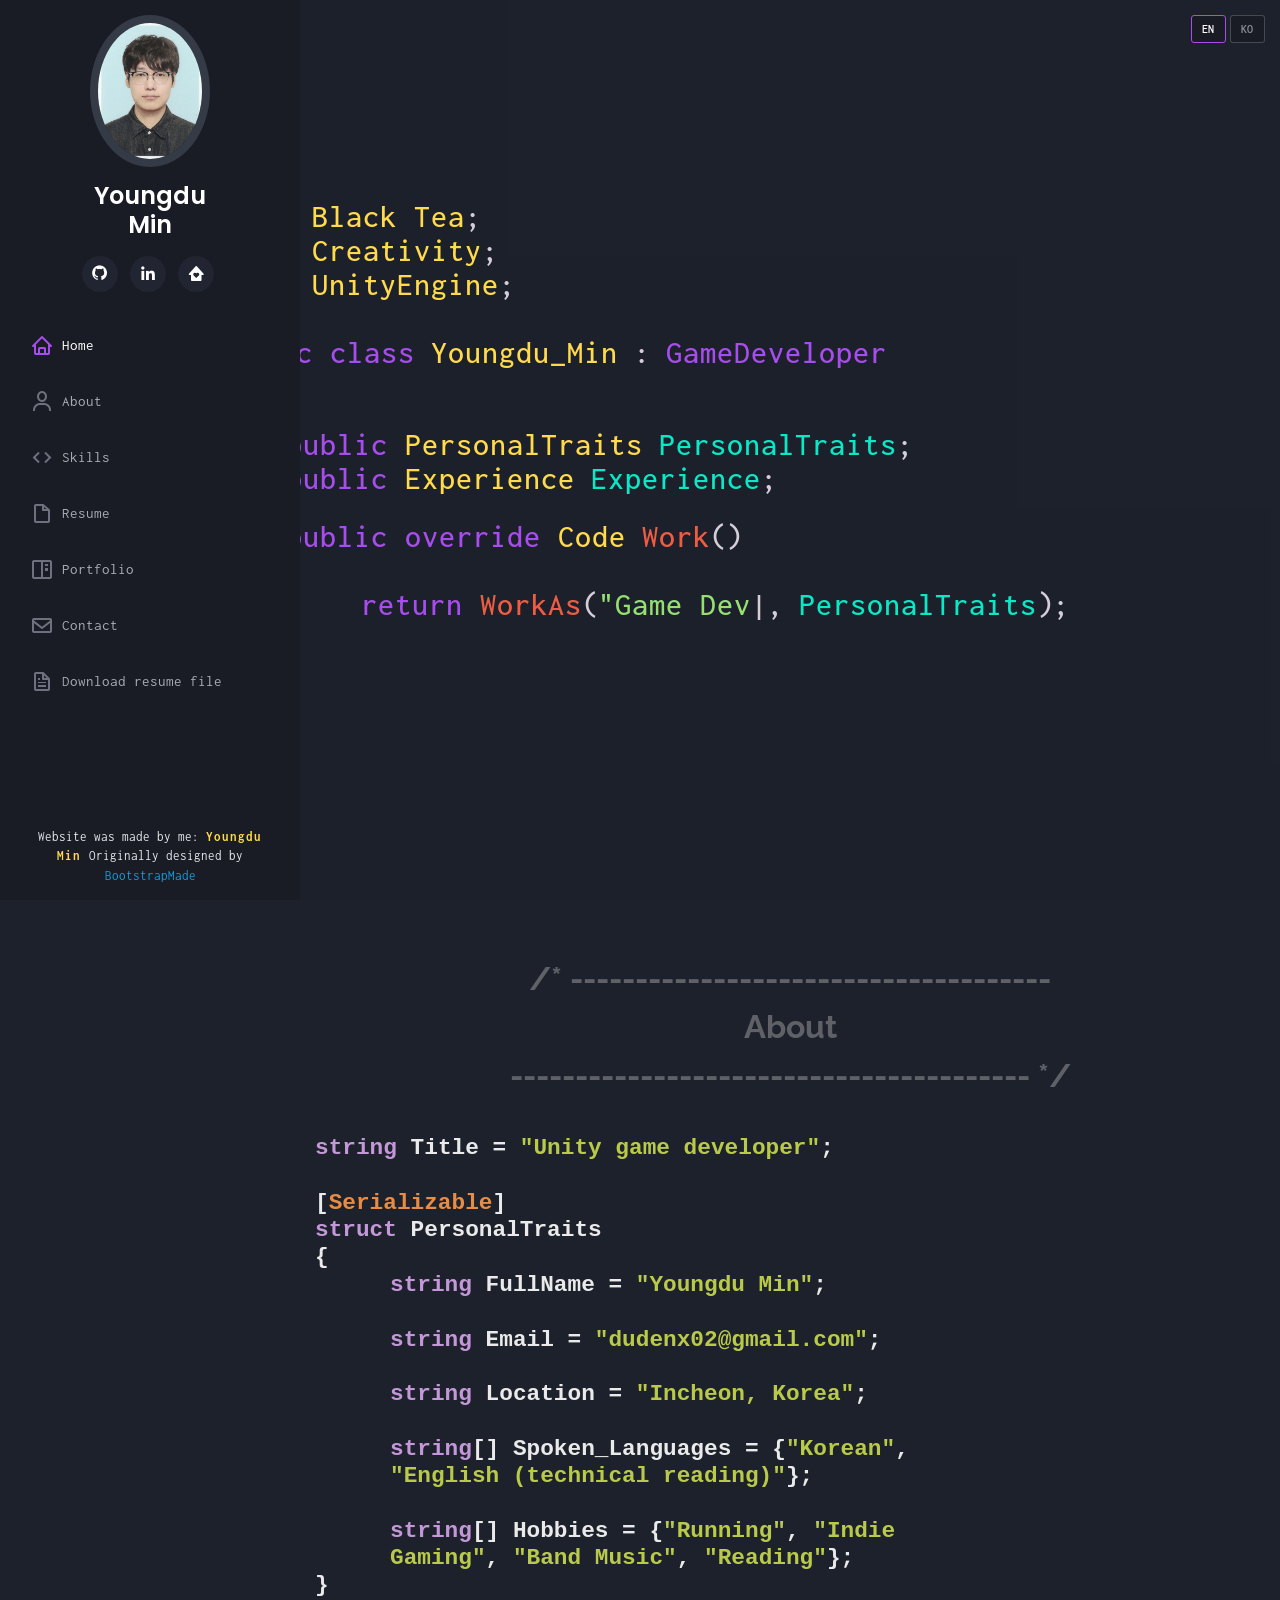
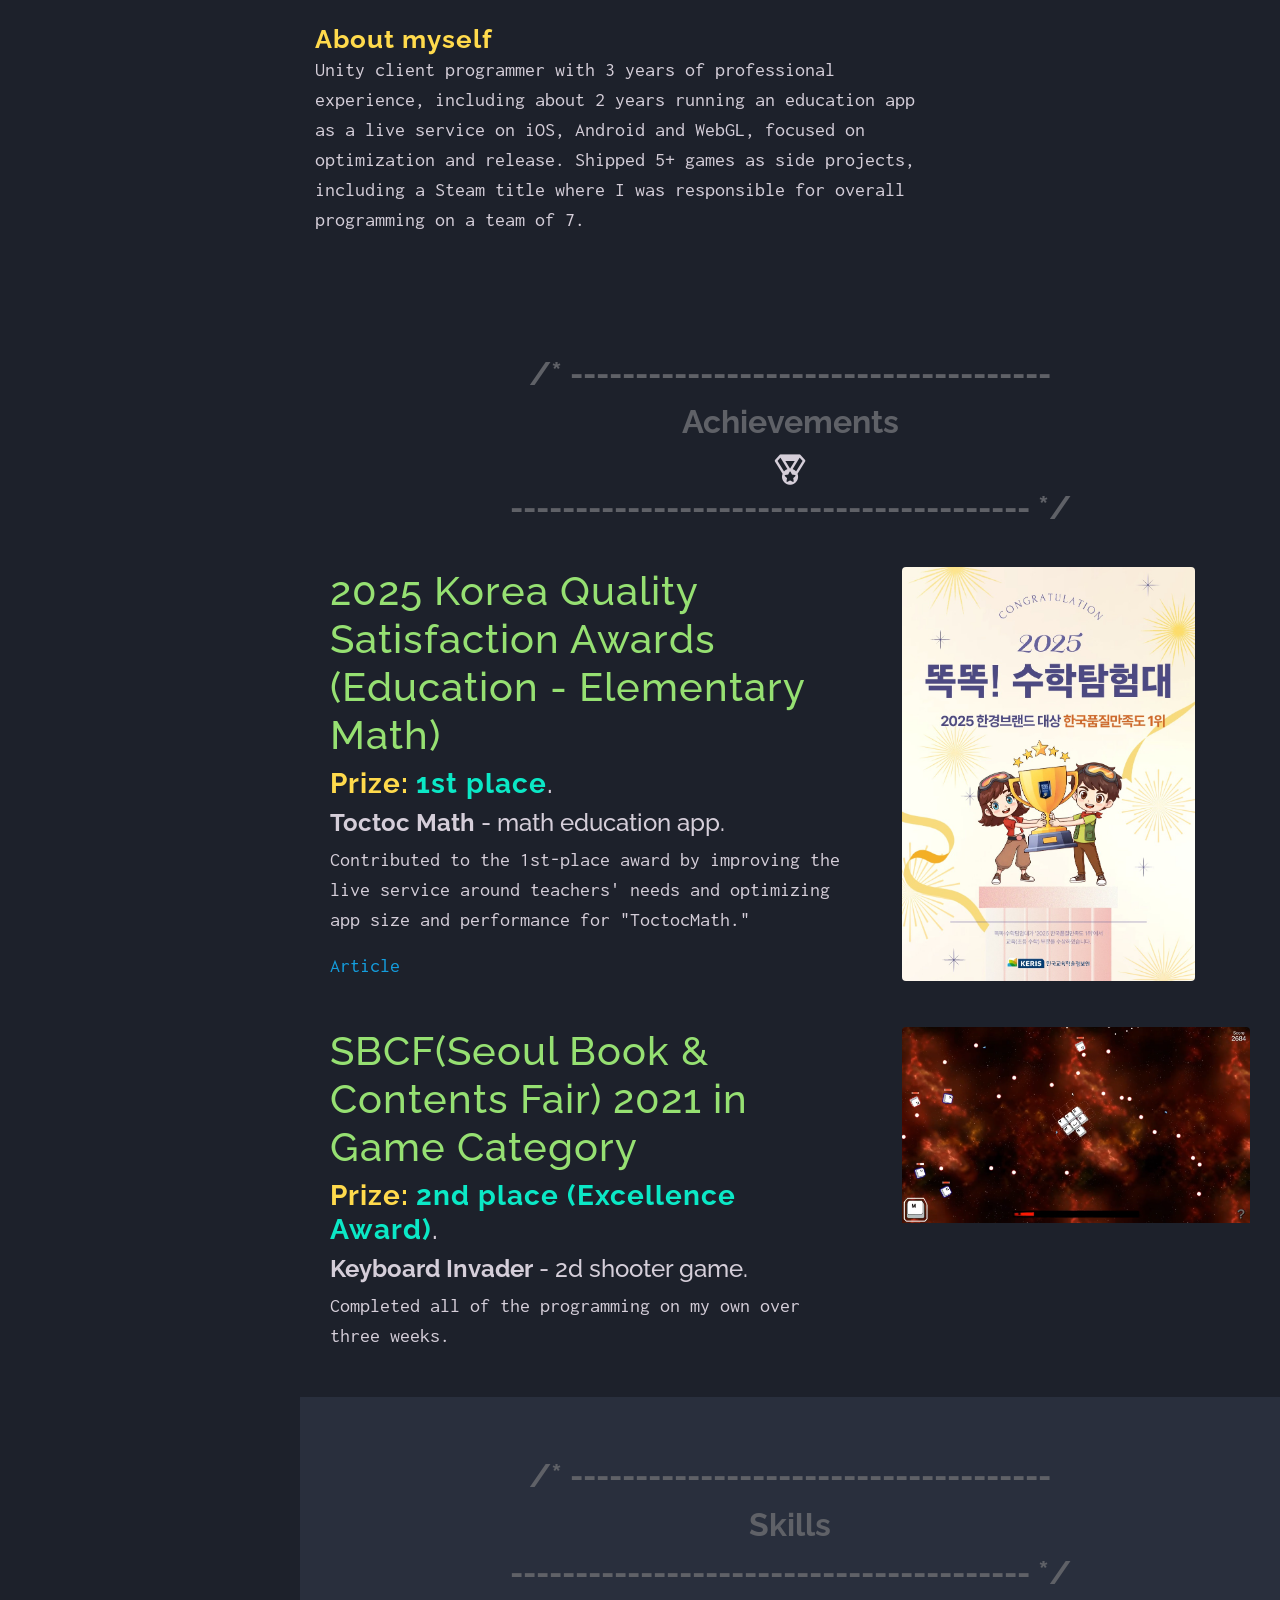
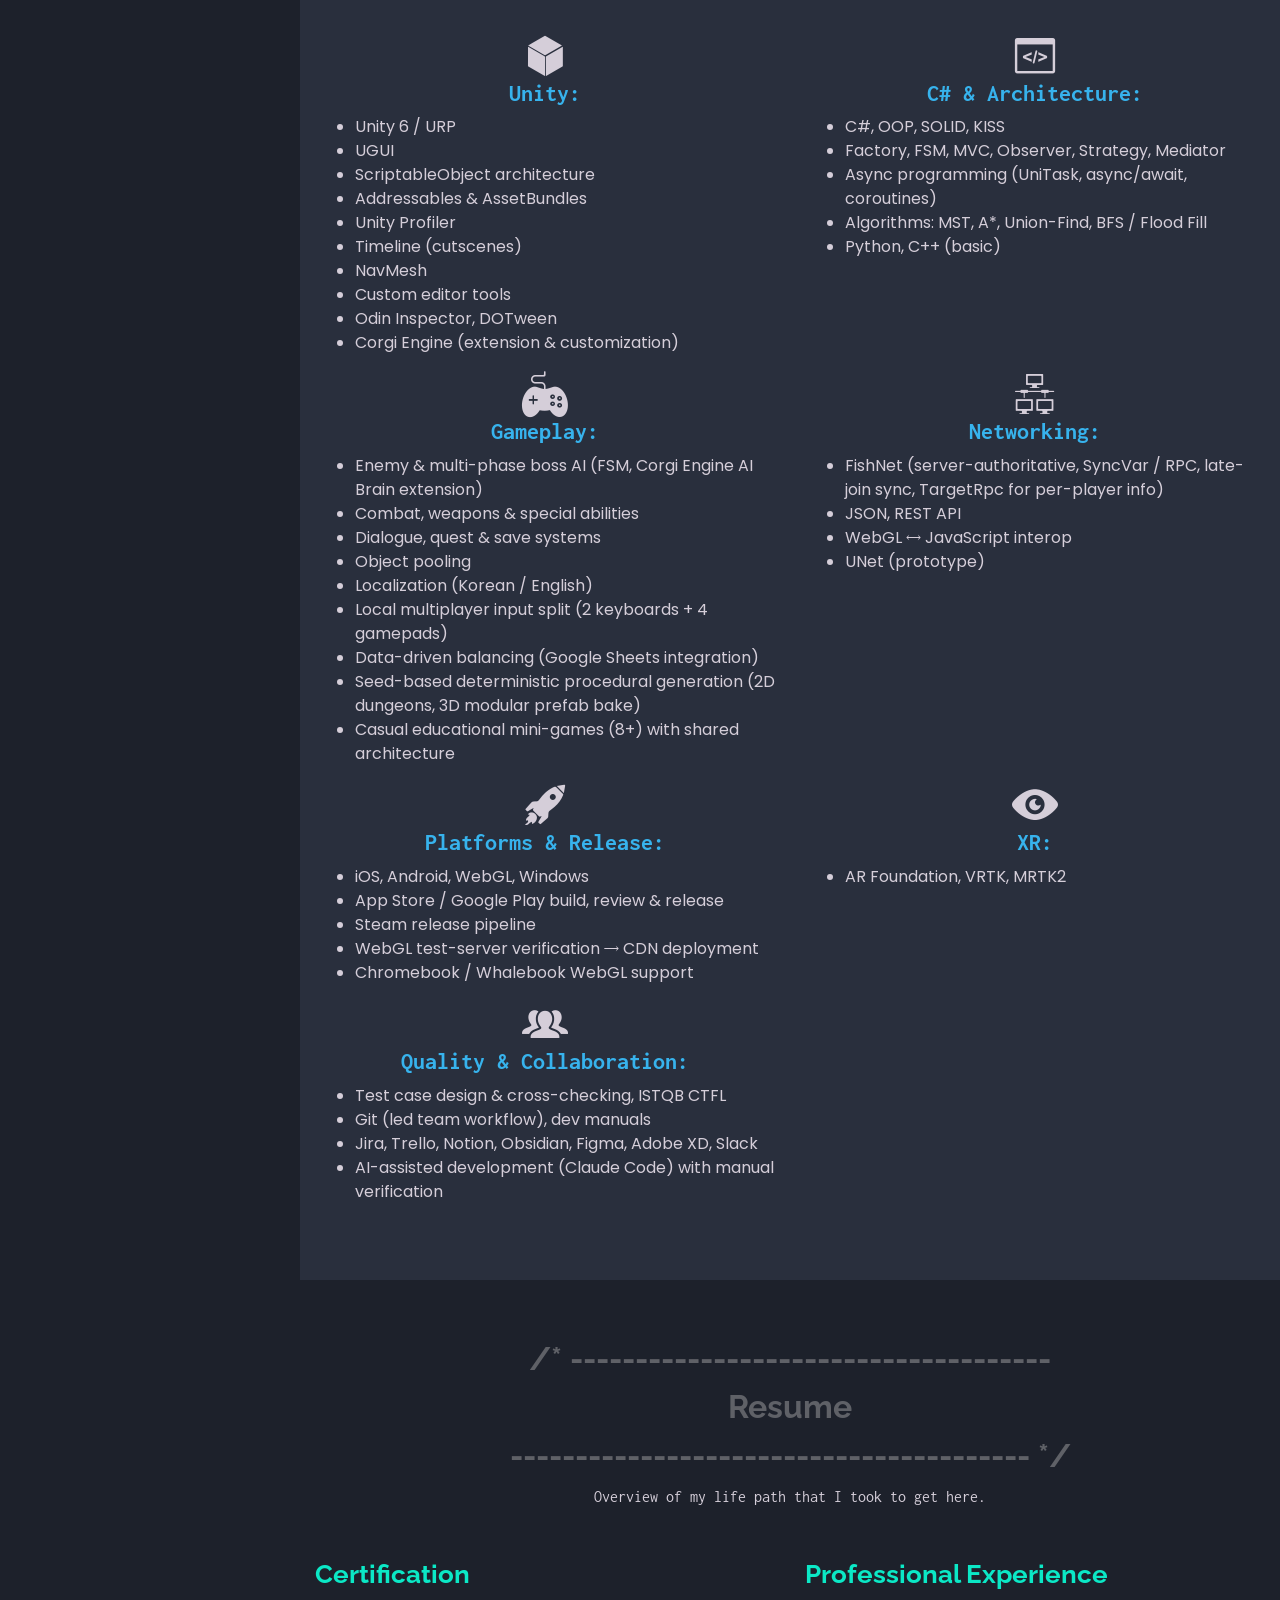
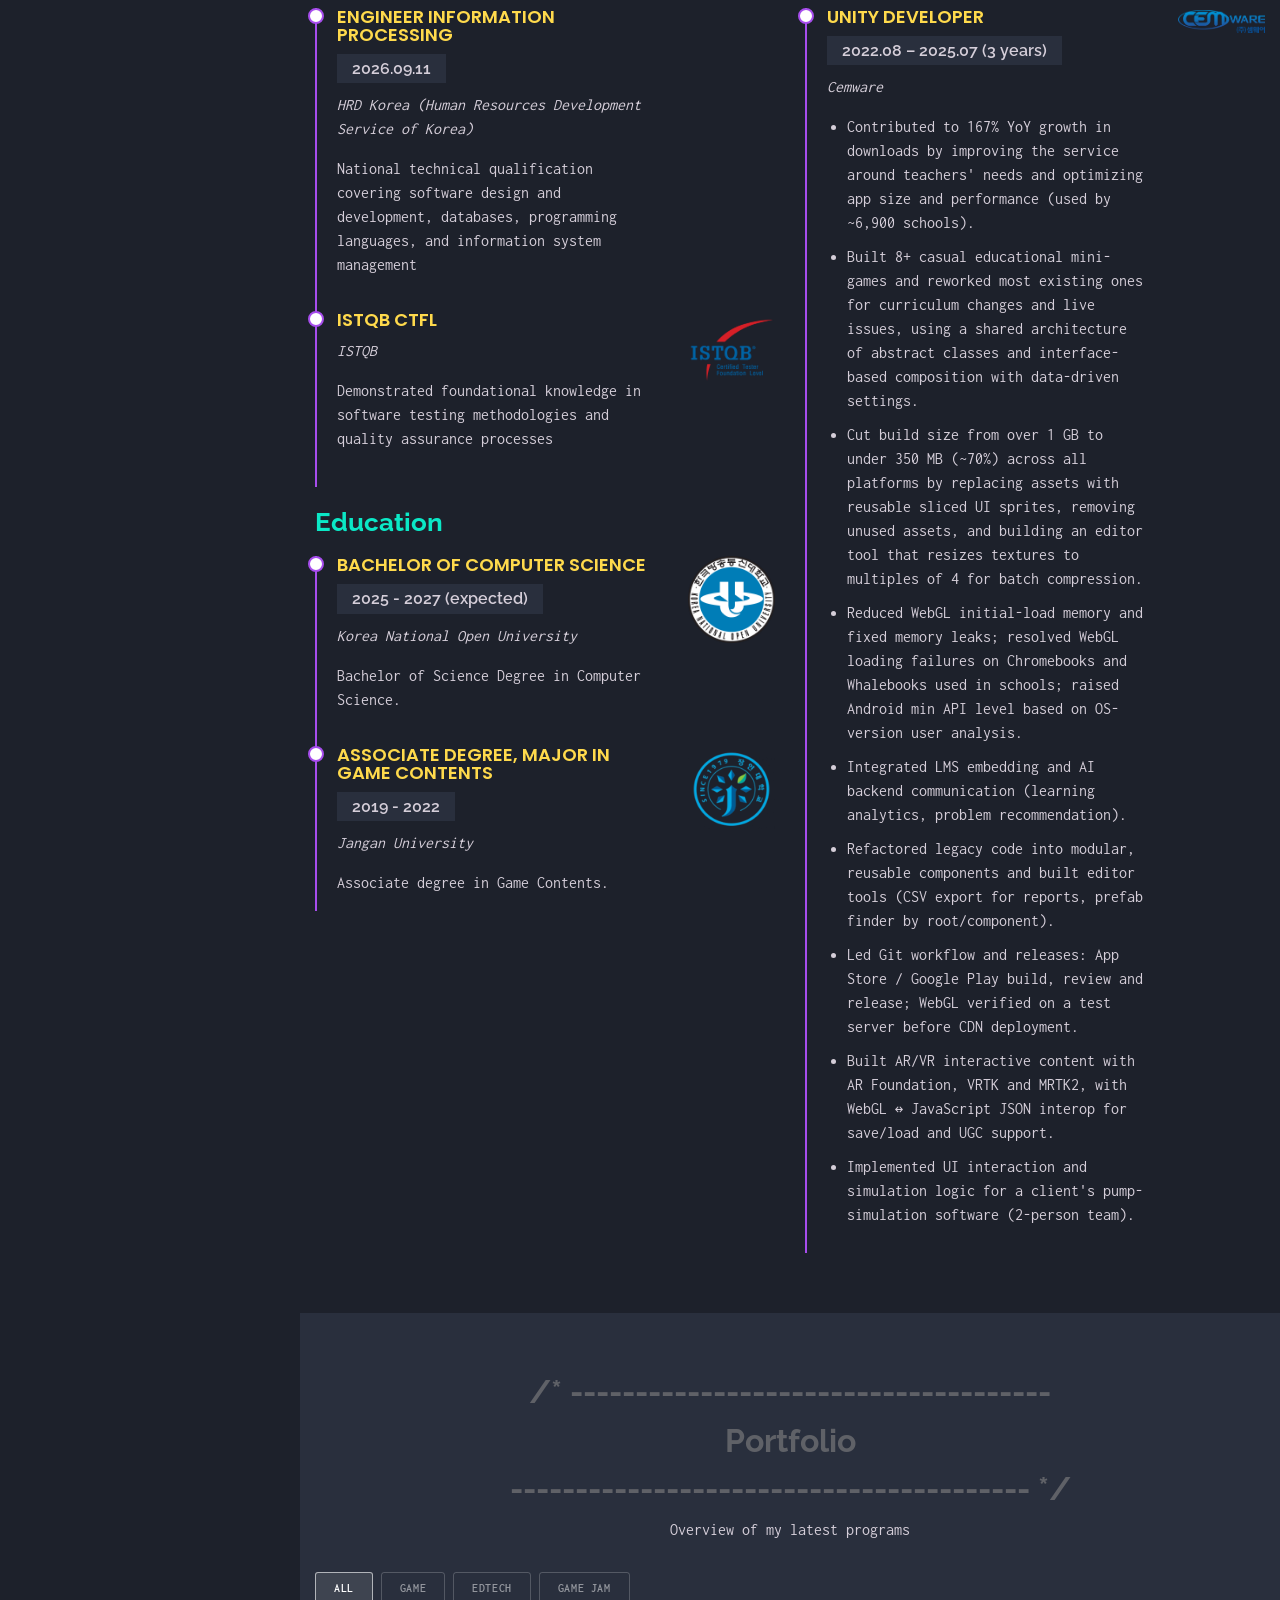
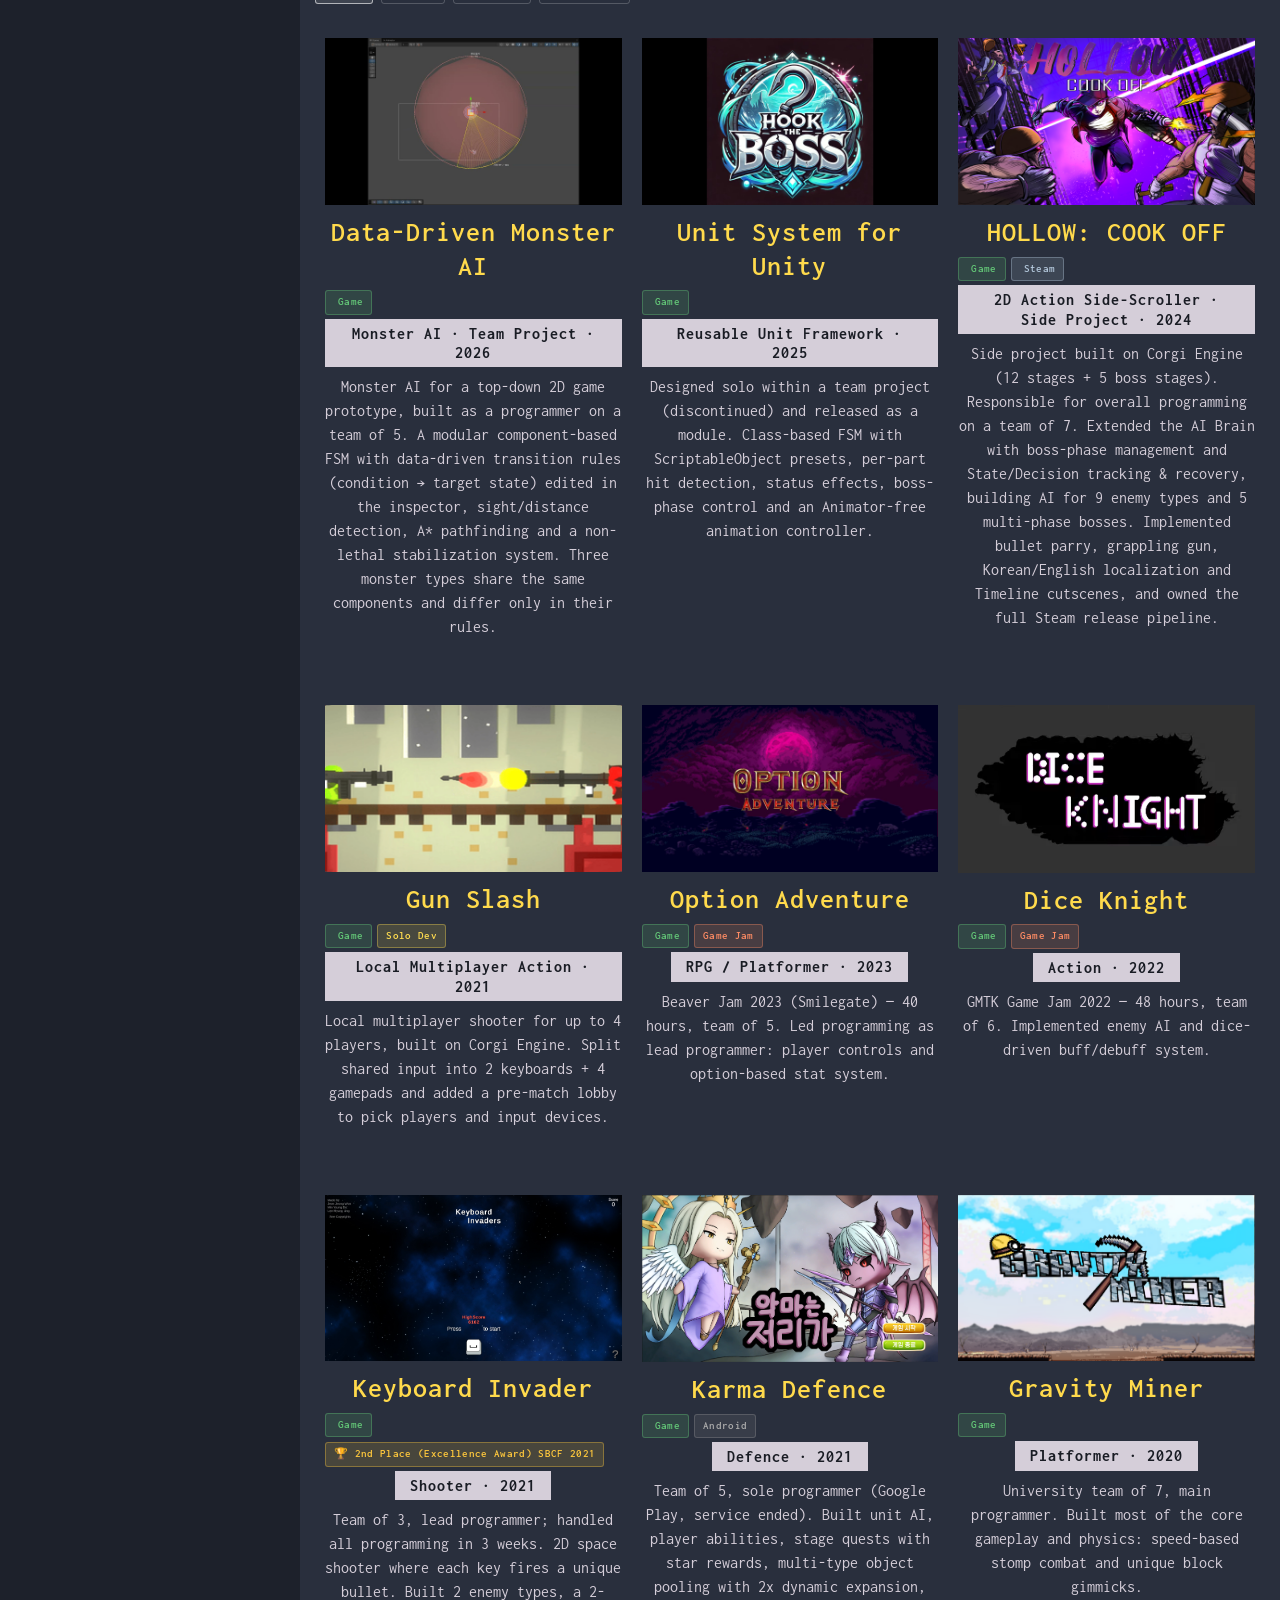
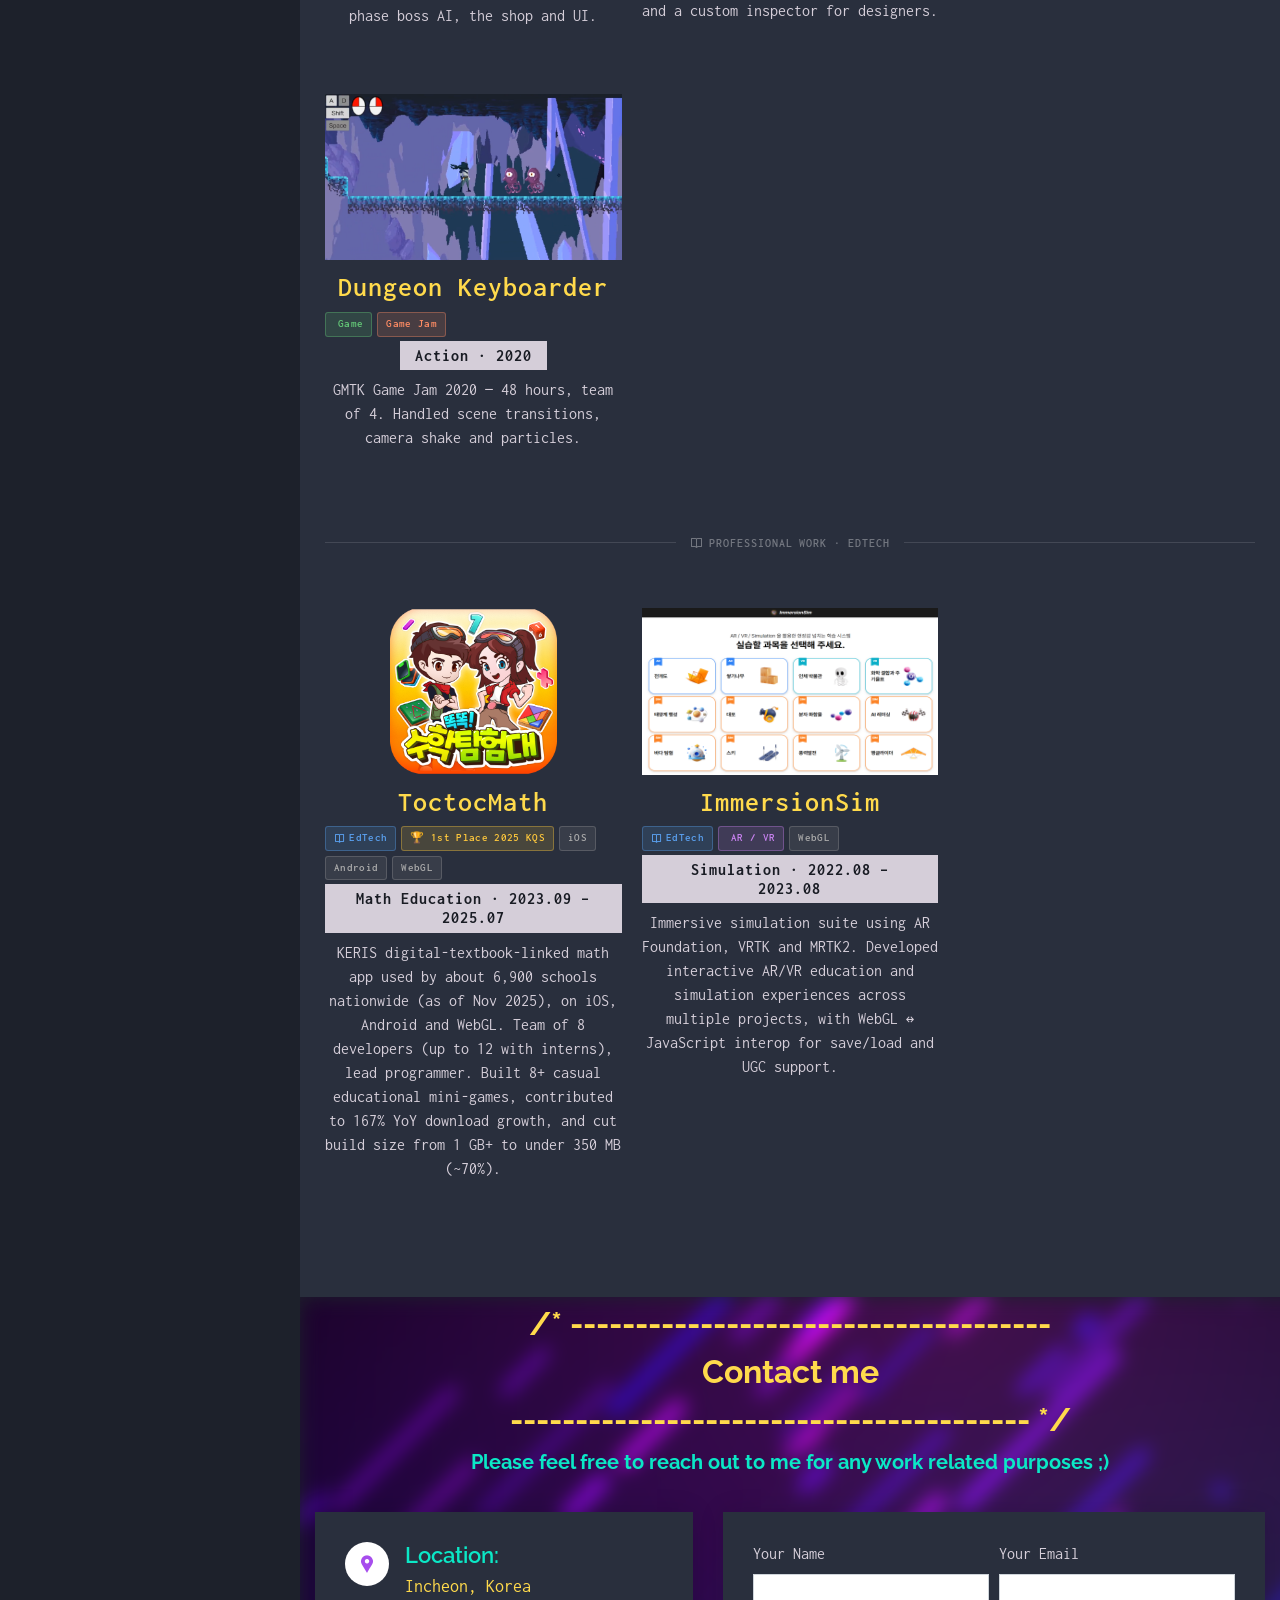
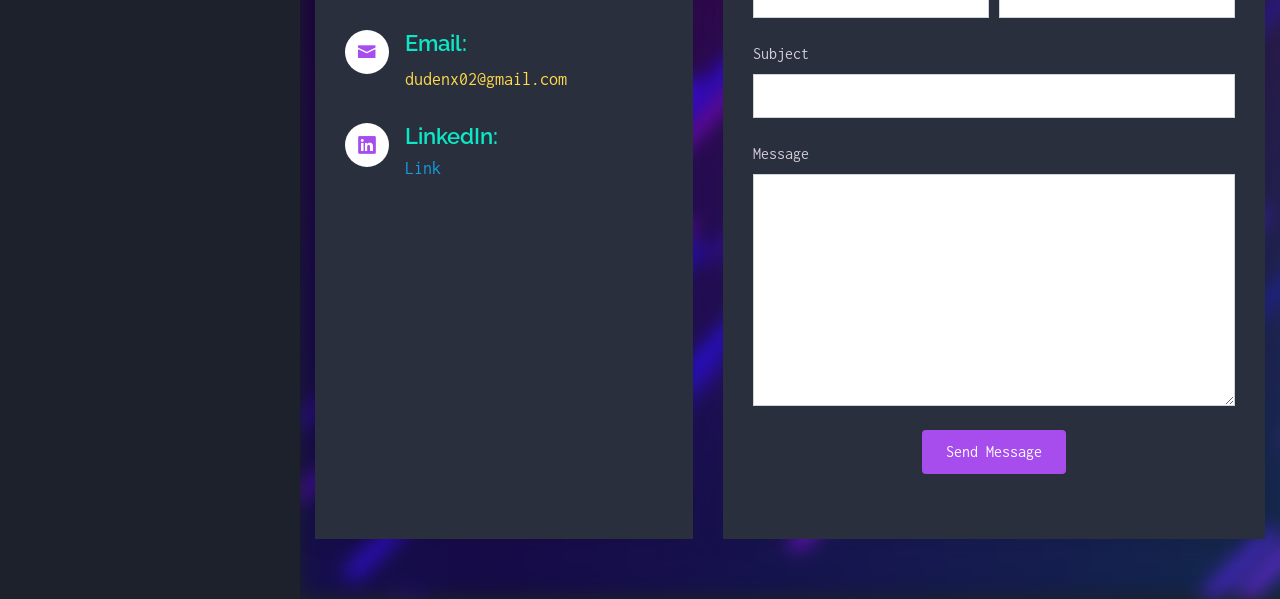
==== index.html @ 2c3561e4 "Monster AI 저장소 이름 변경 반영 Co-Authored-By: Claude Opus 5.5 <noreply@anthropic.com>" ====
<!DOCTYPE html>
<html lang="en">

<head>
    <!-- Google tag (gtag.js) -->
    <script async src="https://www.googletagmanager.com/gtag/js?id=G-NK1M3DF2EM"></script>
    <script>
    window.dataLayer = window.dataLayer || [];
        function gtag() { dataLayer.push(arguments); }
        gtag('js', new Date());

        gtag('config', 'G-NK1M3DF2EM');</script>

    <meta charset="utf-8">
    <meta content="width=device-width, initial-scale=1.0" name="viewport">

    <title>Youngdu Min - GameDev resume</title>
    <!-- <meta content="" name="description">
    <meta content="" name="keywords"> -->
    <!-- Meta tags for previews -->
    <meta property='og:title' content="Youngdu Min - Web Portfolio" />
    <meta property='og:image' content="http://Youngdu-Min.github.io/assets/img/thumbnail.png" />
    <meta property='og:description' content="Check out my portfolio to find out more about cool stuff I do!" />
    <meta property='og:url' content="Youngdu-Min.github.io" />
    <meta property='og:type' content="website" />
    <!-- Favicons -->
    <link href="assets/img/favicon.png" rel="icon">
    <link href="assets/img/apple-touch-icon.png" rel="apple-touch-icon">

    <!-- Google Fonts -->
    <link href="https://fonts.googleapis.com/css?family=Open+Sans:300,300i,400,400i,600,600i,700,700i|Raleway:300,300i,400,400i,500,500i,600,600i,700,700i|Poppins:300,300i,400,400i,500,500i,600,600i,700,700i"
          rel="stylesheet">
    <link href="https://fonts.googleapis.com/css2?family=Inconsolata:wght@200;300;400;500&display=swap" rel="stylesheet">
    <link href="https://fonts.googleapis.com/css2?family=Nanum+Gothic:wght@400;700;800&family=Nanum+Gothic+Coding:wght@400;700&display=swap" rel="stylesheet">
    <!-- Vendor CSS Files -->
    <link href="assets/vendor/bootstrap/css/bootstrap.min.css" rel="stylesheet">
    <link href="assets/vendor/icofont/icofont.min.css" rel="stylesheet">
    <link href="assets/vendor/boxicons/css/boxicons.min.css" rel="stylesheet">
    <link href="assets/vendor/venobox/venobox.css" rel="stylesheet">
    <link href="assets/vendor/owl.carousel/assets/owl.carousel.min.css" rel="stylesheet">
    <link href="assets/vendor/aos/aos.css" rel="stylesheet">

    <!-- Template Main CSS File -->
    <link href="assets/css/style.css?v=20261020" rel="stylesheet">

    <!-- Code highlighting library -->
    <link rel="stylesheet" href="assets/css/code_highlighting/tomorrow-night-bright.css">
    <script src="assets/vendor/highlightjs/highlight.pack.js"></script>

    <!-- Initialize highlight -->
    <script>hljs.initHighlightingOnLoad();</script>

    <!-- =======================================================
    * Template Name: iPortfolio - v1.4.0
    * Template URL: https://bootstrapmade.com/iportfolio-bootstrap-portfolio-websites-template/
    * Author: BootstrapMade.com
    * License: https://bootstrapmade.com/license/
    ======================================================== -->
</head>

<body>

    <!-- ======= Mobile nav toggle button ======= -->
    <button type="button" class="mobile-nav-toggle d-xl-none"><i class="icofont-navigation-menu"></i></button>

    <!-- ======= Language switch ======= -->
    <div class="lang-switch">
        <button type="button" class="lang-btn active" data-lang="en">EN</button>
        <button type="button" class="lang-btn" data-lang="ko">KO</button>
    </div>

    <!-- ======= Header ======= -->
    <header id="header">
        <div class="d-flex flex-column">

            <div class="profile">
                <img src="assets/img/profile_img.png" alt="" class="img-fluid rounded-circle">
                <h1 class="text-light"><a href="index.html" data-i18n="profile.name">Youngdu</a></h1>
                <h1 class="text-light en-only"><a href="index.html">Min</a></h1>
                <div class="social-links mt-3 text-center">
                    <a href="https://github.com/Youngdu-Min" target="_blank" rel="noopener" class="github"><i class="bx bxl-github"></i></a>
                    <a href="https://www.linkedin.com/in/youngdu-min-985795187/" target="_blank" rel="noopener" class="linkedin">
                        <i class="bx bxl-linkedin"></i>
                    </a>
                    <a href="https://youngdu.itch.io/" target="_blank" rel="noopener" class="itchio"><i class="bx bxs-home-heart"></i></a>
                </div>
            </div>

            <nav class="nav-menu">
                <ul>
                    <li class="active"><a href="#hero"><i class="bx bx-home"></i> <span data-i18n="nav.home">Home</span></a></li>
                    <li><a href="#about"><i class="bx bx-user"></i> <span data-i18n="nav.about">About</span></a></li>
                    <li><a href="#skills"><i class="bx bx-code"></i> <span data-i18n="nav.skills">Skills</span></a></li>
                    <li><a href="#resume"><i class="bx bx-file-blank"></i> <span data-i18n="nav.resume">Resume</span></a></li>
                    <li><a href="#portfolio"><i class="bx bx-book-content"></i> <span data-i18n="nav.portfolio">Portfolio</span></a></li>
                    <li><a href="#contact"><i class="bx bx-envelope"></i> <span data-i18n="nav.contact">Contact</span></a></li>
                    <li>
                        <a href="assets/other/Youngdu_Min_Resume_EN.pdf" data-i18n-href="nav.downloadFile">
                            <i class="bx bx-file"></i> <span data-i18n="nav.download">Download resume
                            file</span>
                        </a>
                    </li>
                </ul>
            </nav><!-- .nav-menu -->
            <button type="button" class="mobile-nav-toggle d-xl-none"><i class="icofont-navigation-menu"></i></button>

        </div>
    </header><!-- End Header -->
    <!-- ======= Hero Section ======= -->
    <section id="hero" class="d-flex flex-column justify-content-center align-items-center">
        <div class="hero-container">
            <h2>
                <span class="violet">using</span>
                <span class="yellow">Black Tea</span>;
            </h2>
            <h2>
                <span class="violet">using</span>
                <span class="yellow">Creativity</span>;
            </h2>
            <h2>
                <span class="violet">using</span>
                <span class="yellow">UnityEngine</span>;
            </h2>
            <h2>
                <br>
                <h2>
                    <span class="violet">public class</span>
                    <span class="yellow">Youngdu_Min</span> :
                    <span class="violet">GameDeveloper</span>
                </h2>
                <h2>
                    <br>
                    {
                    <h2>
                        <span class="violet tab">public </span>
                        <span class="yellow">PersonalTraits</span>
                        <span class="blue">PersonalTraits</span>;
                    </h2>
                    <h2>
                        <h2>
                            <span class="violet tab">public </span>
                            <span class="yellow">Experience</span>
                            <span class="blue">Experience</span>;
                        </h2>
                        <h2>
                            <br>
                            <span class="violet tab">public override </span>
                            <span class="yellow">Code</span>
                            <span class="orange">Work</span>()
                            <h2 class="tab">{</h2>
                        </h2>
                        <h2>
                            <span class="violet doubletab">return </span><span class="orange">WorkAs</span>(<span class="typed green"
                                                                                                                  data-typed-items='"Game Developer", "Unity developer", "Mobile GameDev"'></span>, <span class="blue">PersonalTraits</span>);
                        </h2>
                        <h2 class="tab">}</h2>
                        <h2>}</h2>
        </div>
    </section><!-- End Hero -->

    <main id="main">

        <!-- ======= About Section ======= -->
        <section id="about" class="about">
            <div class="container">

                <div class="section-title">
                    <h2>/* ------------------------------------- </h2>
                    <h2 data-i18n="about.title">About</h2>
                    <h2>---------------------------------------- */</h2>
                </div>

                <div class="row">

                    <div class="col-lg-8 pt-4 pt-lg-0 content">
                        <h3>
                            <pre><code class="c#" data-i18n-code>string Title = "Unity game developer";</code></pre>
                        </h3>

                        <h3 style="height: 55px;">
                            <pre><code class="c#">
                [Serializable]
                struct PersonalTraits
                {
              </code></pre>
                        </h3>
                        <div class="tab">
                            <h3>
                                <pre><code data-i18n-code>

                  string FullName = "Youngdu Min";
                  
                  string Email = "dudenx02@gmail.com";
                  
                  string Location = "Incheon, Korea";
                                  
                  string[] Spoken_Languages = {"Korean", "English (technical reading)"};

                  string[] Hobbies = {"Running", "Indie Gaming", "Band Music", "Reading"};
                </code></pre>
                            </h3>
                        </div>
                        <h3>
                            <pre><code>}</code></pre>
                        </h3>

                        <br>
                        <h3>
                            <span class="yellow" data-i18n="about.heading">About myself</span>
                        </h3>
                        <p data-i18n="about.desc">
                            Unity client programmer with 3 years of professional experience, including about 2 years running an education app as a live service on iOS, Android and WebGL, focused on optimization and release. Shipped 5+ games as side projects, including a Steam title where I was responsible for overall programming on a team of 7.
                        </p>
                    </div>

                </div>

            </div>
        </section><!-- End About Section -->
        <!-- ======= Facts Section ======= -->
        <section id="facts" class="facts">
            <div class="container">

                <div class="section-title">
                    <h2>/* ------------------------------------- </h2>
                    <h2 data-i18n="facts.title">Achievements</h2> <i class="icofont-medal"></i>
                    <h2>---------------------------------------- */</h2>
                </div>
                <div class="row">
                    <div class="col-lg-7 pt-4 pt-lg-0 content">
                        <div class="container">
                            <h1> <span class="green" data-i18n="facts.kqs.title">2025 Korea Quality Satisfaction Awards (Education - Elementary Math)</span> </h1>
                            <h3> <span class="yellow"><b data-i18n="facts.prize">Prize:</b></span> <strong class="blue" data-i18n="facts.kqs.place">1st place</strong>.</h3>
                            <h4 data-i18n="facts.kqs.project"><b>Toctoc Math</b> - math education app.</h4>
                            <p data-i18n="facts.kqs.desc">
                                Contributed to the 1st-place award by improving the live service around teachers' needs and optimizing app size and performance for "ToctocMath."
                            </p>
                            <p><a href="https://magazine.hankyung.com/business/article/202511116012b" target="_blank" rel="noopener" data-i18n="link.article">Article</a></p>
                        </div>
                    </div>
                    <div class="col-lg-5 pt-4 pt-lg-0 content">
                        <div class="container">
                            <img src="assets/img/portfolio/toctocAward.jpg" class="img-fluid rounded" alt="award winning image">
                        </div>
                    </div>
                </div>
                <div class="row">
                    <div class="col-lg-7 pt-4 pt-lg-0 content">
                        <div class="container">
                            <h1> <span class="green" data-i18n="facts.sbcf.title">SBCF(Seoul Book & Contents Fair) 2021 in Game Category</span> </h1>
                            <h3> <span class="yellow"><b data-i18n="facts.prize">Prize:</b></span> <strong class="blue" data-i18n="facts.sbcf.place">2nd place (Excellence Award)</strong>.</h3>
                            <h4 data-i18n="facts.sbcf.project"><b>Keyboard Invader</b> - 2d shooter game.</h4>
                            <p data-i18n="facts.sbcf.desc">
                                Completed all of the programming on my own over three weeks.
                            </p>
                        </div>
                    </div>
                    <div class="col-lg-5 pt-4 pt-lg-0 content">
                        <div class="container">
                            <img src="assets/img/portfolio/keyboardInvader.png" class="img-fluid rounded" alt="Image of a 2d game where you can
              see keyboardInvader">
                        </div>
                    </div>
                </div>
            </div>
        </section><!-- End Facts Section -->
        <!-- ======= Skills Section ======= -->
        <section id="skills" class="skills section-bg">
            <div class="container">

                <div class="section-title">
                    <h2>/* ------------------------------------- </h2>
                    <h2 data-i18n="skills.title">Skills</h2>
                    <h2>---------------------------------------- */</h2>
                </div>

                <div class="row skills-content">
                    <div class="col-lg-6">
                        <i class="icofont-cube"></i>
                        <h4 data-i18n="skills.g.unity">Unity:</h4>
                        <ul>
                            <li>Unity 6 / URP</li>
                            <li>UGUI</li>
                            <li data-i18n="skills.i.soArchitecture">ScriptableObject architecture</li>
                            <li>Addressables &amp; AssetBundles</li>
                            <li data-i18n="skills.i.profiler">Unity Profiler</li>
                            <li data-i18n="skills.i.timeline">Timeline (cutscenes)</li>
                            <li>NavMesh</li>
                            <li data-i18n="skills.i.editorTools">Custom editor tools</li>
                            <li>Odin Inspector, DOTween</li>
                            <li data-i18n="skills.i.corgi">Corgi Engine (extension &amp; customization)</li>
                        </ul>
                    </div>
                    <div class="col-lg-6">
                        <i class="icofont-code"></i>
                        <h4 data-i18n="skills.g.csharp">C# &amp; Architecture:</h4>
                        <ul>
                            <li>C#, OOP, SOLID, KISS</li>
                            <li data-i18n="skills.i.patterns">Factory, FSM, MVC, Observer, Strategy, Mediator</li>
                            <li data-i18n="skills.i.async">Async programming (UniTask, async/await, coroutines)</li>
                            <li data-i18n="skills.i.algorithms">Algorithms: MST, A*, Union-Find, BFS / Flood Fill</li>
                            <li data-i18n="skills.i.otherLangs">Python, C++ (basic)</li>
                        </ul>
                    </div>
                    <div class="col-lg-6">
                        <i class="icofont-game-controller"></i>
                        <h4 data-i18n="skills.g.gameplay">Gameplay:</h4>
                        <ul>
                            <li data-i18n="skills.i.ai">Enemy &amp; multi-phase boss AI (FSM, Corgi Engine AI Brain extension)</li>
                            <li data-i18n="skills.i.combat">Combat, weapons &amp; special abilities</li>
                            <li data-i18n="skills.i.systems">Dialogue, quest &amp; save systems</li>
                            <li data-i18n="skills.i.pooling">Object pooling</li>
                            <li data-i18n="skills.i.localization">Localization (Korean / English)</li>
                            <li data-i18n="skills.i.localInput">Local multiplayer input split (2 keyboards + 4 gamepads)</li>
                            <li data-i18n="skills.i.sheetBalance">Data-driven balancing (Google Sheets integration)</li>
                            <li data-i18n="skills.i.procgen">Seed-based deterministic procedural generation (2D dungeons, 3D modular prefab bake)</li>
                            <li data-i18n="skills.i.miniGames">Casual educational mini-games (8+) with shared architecture</li>
                        </ul>
                    </div>
                    <div class="col-lg-6">
                        <i class="icofont-network"></i>
                        <h4 data-i18n="skills.g.networking">Networking:</h4>
                        <ul>
                            <li data-i18n="skills.i.fishnet">FishNet (server-authoritative, SyncVar / RPC, late-join sync, TargetRpc for per-player info)</li>
                            <li>JSON, REST API</li>
                            <li data-i18n="skills.i.interop">WebGL ↔ JavaScript interop</li>
                            <li data-i18n="skills.i.unet">UNet (prototype)</li>
                        </ul>
                    </div>
                    <div class="col-lg-6">
                        <i class="icofont-rocket-alt-2"></i>
                        <h4 data-i18n="skills.g.platforms">Platforms &amp; Release:</h4>
                        <ul>
                            <li>iOS, Android, WebGL, Windows</li>
                            <li data-i18n="skills.i.storeRelease">App Store / Google Play build, review &amp; release</li>
                            <li data-i18n="skills.i.steamRelease">Steam release pipeline</li>
                            <li data-i18n="skills.i.webglDeploy">WebGL test-server verification → CDN deployment</li>
                            <li data-i18n="skills.i.chromebook">Chromebook / Whalebook WebGL support</li>
                        </ul>
                    </div>
                    <div class="col-lg-6">
                        <i class="icofont-eye-alt"></i>
                        <h4>XR:</h4>
                        <ul>
                            <li>AR Foundation, VRTK, MRTK2</li>
                        </ul>
                    </div>
                    <div class="col-lg-6">
                        <i class="icofont-users-alt-3"></i>
                        <h4 data-i18n="skills.g.quality">Quality &amp; Collaboration:</h4>
                        <ul>
                            <li data-i18n="skills.i.testing">Test case design &amp; cross-checking, ISTQB CTFL</li>
                            <li data-i18n="skills.i.git">Git (led team workflow), dev manuals</li>
                            <li>Jira, Trello, Notion, Obsidian, Figma, Adobe XD, Slack</li>
                            <li data-i18n="skills.i.ai_dev">AI-assisted development (Claude Code) with manual verification</li>
                        </ul>
                    </div>
                </div>
                <!-- <div class="row skills-content">


                  <div class="col-lg-6">

                    <div class="progress">
                      <span class="skill">C# <i class="val">2+ year</i></span>
                      <div class="progress-bar-wrap">
                        <div class="progress-bar" role="progressbar" aria-valuenow="100" aria-valuemin="0" aria-valuemax="100">
                        </div>
                      </div>
                    </div>


                    <div class="progress">
                      <span class="skill">C++ <i class="val">6 months</i></span>
                      <div class="progress-bar-wrap">
                        <div class="progress-bar" role="progressbar" aria-valuenow="65" aria-valuemin="0" aria-valuemax="100">
                        </div>
                      </div>
                    </div>

                    <div class="progress">
                      <span class="skill">Python <i class="val">1+ year</i></span>
                      <div class="progress-bar-wrap">
                        <div class="progress-bar" role="progressbar" aria-valuenow="75" aria-valuemin="0" aria-valuemax="100">
                        </div>
                      </div>
                    </div>

                    <div class="progress">
                      <span class="skill">HTML and CSS <i class="val">3 years</i></span>
                      <div class="progress-bar-wrap">
                        <div class="progress-bar" role="progressbar" aria-valuenow="90" aria-valuemin="0" aria-valuemax="100">
                        </div>
                      </div>
                    </div>
                  </div>

                  <div class="col-lg-6">

                    <div class="progress">
                      <span class="skill">Unity3D <i class="val">4+ years</i></span>
                      <div class="progress-bar-wrap">
                        <div class="progress-bar" role="progressbar" aria-valuenow="100" aria-valuemin="0" aria-valuemax="100">
                        </div>
                      </div>
                    </div>

                    <div class="progress">
                      <span class="skill">Git <i class="val">1.5 year</i></span>
                      <div class="progress-bar-wrap">
                        <div class="progress-bar" role="progressbar" aria-valuenow="100" aria-valuemin="0" aria-valuemax="100">
                        </div>
                      </div>
                    </div>

                    <div class="progress">
                      <span class="skill">Performance optimization <i class="val">1 year+</i></span>
                      <div class="progress-bar-wrap">
                        <div class="progress-bar" role="progressbar" aria-valuenow="90" aria-valuemin="0" aria-valuemax="100">
                        </div>
                      </div>
                    </div>

                    <div class="progress">
                      <span class="skill">Unit testing and test-driven development <i class="val">1 year+</i></span>
                      <div class="progress-bar-wrap">
                        <div class="progress-bar" role="progressbar" aria-valuenow="75" aria-valuemin="0" aria-valuemax="100">
                        </div>
                      </div>
                    </div>

                  </div>

                </div> -->

            </div>
        </section><!-- End Skills Section -->
        <!-- ======= Resume Section ======= -->
        <section id="resume" class="resume">
            <div class="container">

                <div class="section-title">
                    <h2>/* ------------------------------------- </h2>
                    <h2 data-i18n="resume.title">Resume</h2>
                    <h2>---------------------------------------- */</h2>
                    <p data-i18n="resume.subtitle">Overview of my life path that I took to get here.</p>
                </div>

                <div class="row">
                    <div class="col-lg-6">
                        <h3 class="resume-title" data-i18n="resume.certification">Certification</h3>
                        <div class="resume-item">
                            <div class="row">
                                <div class="col-lg-9">
                                    <h4 data-i18n="resume.eip.name">Engineer Information Processing</h4>
                                    <h5>2026.09.11</h5>
                                    <p><em data-i18n="resume.eip.issuer">HRD Korea (Human Resources Development Service of Korea)</em></p>
                                    <p data-i18n="resume.eip.desc">
                                        National technical qualification covering software design and development, databases, programming languages, and information system management
                                    </p>
                                </div>
                            </div>
                        </div>
                        <div class="resume-item">
                            <div class="row">
                                <div class="col-lg-9">
                                    <h4>ISTQB CTFL</h4>
                                    <p><em>ISTQB</em></p>
                                    <p data-i18n="resume.istqb.desc">
                                        Demonstrated foundational knowledge in software testing methodologies and quality assurance processes
                                    </p>
                                </div>
                                <div class="col-lg-3"><img src="assets/img/icons/Logo_ISTQB_CTFL.png" class="img-fluid" alt=""></div>
                            </div>
                        </div>


                        <h3 class="resume-title" data-i18n="resume.education">Education</h3>
                        <div class="resume-item">
                            <div class="row">
                                <div class="col-lg-9">
                                    <h4 data-i18n="resume.knou.degree">Bachelor of Computer Science</h4>
                                    <h5 data-i18n="resume.knou.period">2025 - 2027 (expected)</h5>
                                    <p><em data-i18n="resume.knou.school">Korea National Open University</em></p>
                                    <p data-i18n="resume.knou.desc">
                                        Bachelor of Science Degree in Computer Science.
                                    </p>
                                </div>
                                <div class="col-lg-3"><img src="assets/img/icons/KoreaNationalOpenUniversity.png" class="img-fluid" alt=""></div>
                            </div>
                        </div>
                        <div class="resume-item">
                            <div class="row">
                                <div class="col-lg-9">
                                    <h4 data-i18n="resume.jangan.degree">Associate Degree, Major in Game Contents</h4>
                                    <h5>2019 - 2022</h5>
                                    <p><em data-i18n="resume.jangan.school">Jangan University</em></p>
                                    <p data-i18n="resume.jangan.desc">Associate degree in Game Contents.</p>
                                </div>
                                <div class="col-lg-3"><img src="assets/img/icons/JanganUniversity.png" class="img-fluid" alt=""></div>
                            </div>
                        </div>



                    </div>
                    <div class="col-lg-6">
                        <h3 class="resume-title" data-i18n="resume.experience">Professional Experience</h3>
                        <div class="resume-item">
                            <div class="row">
                                <div class="col-lg-9">
                                    <h4 data-i18n="resume.cemware.role">Unity Developer</h4>
                                    <h5 data-i18n="resume.cemware.period">2022.08 – 2025.07 (3 years)</h5>
                                    <p><em data-i18n="resume.cemware.company">Cemware</em></p>
                                    <ul>
                                        <li data-i18n="resume.cemware.item1">Contributed to 167% YoY growth in downloads by improving the service around teachers' needs and optimizing app size and performance (used by ~6,900 schools).</li>
                                        <li data-i18n="resume.cemware.miniGames">Built 8+ casual educational mini-games and reworked most existing ones for curriculum changes and live issues, using a shared architecture of abstract classes and interface-based composition with data-driven settings.</li>
                                        <li data-i18n="resume.cemware.item2">Cut build size from over 1 GB to under 350 MB (~70%) across all platforms by replacing assets with reusable sliced UI sprites, removing unused assets, and building an editor tool that resizes textures to multiples of 4 for batch compression.</li>
                                        <li data-i18n="resume.cemware.item3">Reduced WebGL initial-load memory and fixed memory leaks; resolved WebGL loading failures on Chromebooks and Whalebooks used in schools; raised Android min API level based on OS-version user analysis.</li>
                                        <li data-i18n="resume.cemware.item4">Integrated LMS embedding and AI backend communication (learning analytics, problem recommendation).</li>
                                        <li data-i18n="resume.cemware.item5">Refactored legacy code into modular, reusable components and built editor tools (CSV export for reports, prefab finder by root/component).</li>
                                        <li data-i18n="resume.cemware.item6">Led Git workflow and releases: App Store / Google Play build, review and release; WebGL verified on a test server before CDN deployment.</li>
                                        <li data-i18n="resume.cemware.item7">Built AR/VR interactive content with AR Foundation, VRTK and MRTK2, with WebGL ↔ JavaScript JSON interop for save/load and UGC support.</li>
                                        <li data-i18n="resume.cemware.item8">Implemented UI interaction and simulation logic for a client's pump-simulation software (2-person team).</li>

                                    </ul>
                                </div>
                                <div class="col-lg-3"><img src="assets/img/icons/cemware.png" class="img-fluid" alt=""></div>
                            </div>
                        </div>
                    </div>
                </div>

            </div>
        </section><!-- End Resume Section -->
        <!-- ======= Portfolio Section ======= -->
        <section id="portfolio" class="portfolio section-bg">
            <div class="container">

                <div class="section-title">
                    <h2>/* ------------------------------------- </h2>
                    <h2 data-i18n="portfolio.title">Portfolio</h2>
                    <h2>---------------------------------------- */</h2>
                    <p data-i18n="portfolio.subtitle">Overview of my latest programs</p>
                </div>

                <!-- Filter buttons -->
                <div class="portfolio-filters">
                    <button class="filter-btn active" data-filter="*" data-i18n="portfolio.filter.all">All</button>
                    <button class="filter-btn" data-filter=".filter-game" data-i18n="portfolio.filter.game">Game</button>
                    <button class="filter-btn" data-filter=".filter-edtech" data-i18n="portfolio.filter.edtech">EdTech</button>
                    <button class="filter-btn" data-filter=".filter-jam" data-i18n="portfolio.filter.jam">Game Jam</button>
                </div>
                <!-- Single isotope container -->
                <div class="portfolio-container">

                    <!-- Data-Driven Monster AI -->
                    <div class="portfolio-item filter-game">
                        <div class="portfolio-wrap">
                            <img src="assets/img/portfolio/ProjectFSMonsterAI.jpg" class="img-fluid" alt="Data-Driven Monster AI">
                            <div class="portfolio-links">
                                <a href="https://www.youtube.com/watch?v=VQ4SnIiiFDk" class="venobox" data-vbtype="video" data-autoplay="true" target="_blank" rel="noopener"><i class="bx bx-search-alt"></i></a>
                                <a href="https://github.com/Youngdu-Min/Data-Driven-Monster-AI" target="_blank" rel="noopener" aria-label="GitHub"><i class="bx bxl-github"></i></a>
                            </div>
                        </div>
                        <div class="portfolio-description">
                            <h3>Data-Driven Monster AI</h3>
                            <div class="portfolio-tags">
                                <span class="tag-badge tag-game" data-i18n="tag.game"><i class="bx bx-joystick"></i> Game</span>
                            </div>
                            <h5 data-i18n="genre.projectFSMonsterAI">Monster AI · Team Project · 2026</h5>
                            <p data-i18n="portfolio.projectFSMonsterAI.desc">Monster AI for a top-down 2D game prototype, built as a programmer on a team of 5. A modular component-based FSM with data-driven transition rules (condition → target state) edited in the inspector, sight/distance detection, A* pathfinding and a non-lethal stabilization system. Three monster types share the same components and differ only in their rules.</p>
                        </div>
                    </div>

                    <!-- Unit System for Unity -->
                    <div class="portfolio-item filter-game">
                        <div class="portfolio-wrap">
                            <img src="assets/img/portfolio/UnitSystem.jpg" class="img-fluid" alt="Unit System for Unity">
                            <div class="portfolio-links">
                                <a href="https://www.youtube.com/watch?v=cX2HVszDxR0" class="venobox" data-vbtype="video" data-autoplay="true" target="_blank" rel="noopener"><i class="bx bx-search-alt"></i></a>
                                <a href="https://github.com/Youngdu-Min/Unit-System-for-Unity" target="_blank" rel="noopener" aria-label="GitHub"><i class="bx bxl-github"></i></a>
                            </div>
                        </div>
                        <div class="portfolio-description">
                            <h3>Unit System for Unity</h3>
                            <div class="portfolio-tags">
                                <span class="tag-badge tag-game" data-i18n="tag.game"><i class="bx bx-joystick"></i> Game</span>
                            </div>
                            <h5 data-i18n="genre.unitFramework">Reusable Unit Framework · 2025</h5>
                            <p data-i18n="portfolio.unitSystem.desc">Designed solo within a team project (discontinued) and released as a module. Class-based FSM with ScriptableObject presets, per-part hit detection, status effects, boss-phase control and an Animator-free animation controller.</p>
                        </div>
                    </div>

                    <!-- Hollow: Cook Off -->
                    <div class="portfolio-item filter-game">
                        <div class="portfolio-wrap">
                            <img src="assets/img/portfolio/cookOff.png" class="img-fluid" alt="Hollow Cook Off">
                            <div class="portfolio-links">
                                <a href="https://www.youtube.com/watch?v=cNTTR39F9BM" class="venobox" data-vbtype="video" data-autoplay="true" target="_blank" rel="noopener"><i class="bx bx-search-alt"></i></a>
                                <div class="link-dropdown">
                                    <button type="button" class="link-dropdown-toggle" aria-haspopup="true" aria-expanded="false" aria-label="Links"><i class="bx bx-link"></i><i class="bx bx-chevron-up link-dropdown-caret"></i></button>
                                    <ul class="link-dropdown-menu">
                                        <li><a href="https://store.steampowered.com/app/2640380/Hollow_Cook_Off/" target="_blank" rel="noopener"><i class="bx bx-store"></i> Steam</a></li>
                                        <li><a href="https://github.com/Youngdu-Min/Hollow-CookOff-Codes" target="_blank" rel="noopener"><i class="bx bxl-github"></i> <span data-i18n="link.code">Code</span></a></li>
                                    </ul>
                                </div>
                            </div>
                        </div>
                        <div class="portfolio-description">
                            <h3>HOLLOW: COOK OFF</h3>
                            <div class="portfolio-tags">
                                <span class="tag-badge tag-game" data-i18n="tag.game"><i class="bx bx-joystick"></i> Game</span>
                                <span class="tag-badge tag-steam"><i class="bx bxl-steam"></i> Steam</span>
                            </div>
                            <h5><span data-i18n="genre.sideScroller">2D Action Side-Scroller · Side Project</span> · 2024</h5>
                            <p data-i18n="portfolio.hollow.desc">Side project built on Corgi Engine (12 stages + 5 boss stages). Responsible for overall programming on a team of 7. Extended the AI Brain with boss-phase management and State/Decision tracking &amp; recovery, building AI for 9 enemy types and 5 multi-phase bosses. Implemented bullet parry, grappling gun, Korean/English localization and Timeline cutscenes, and owned the full Steam release pipeline.</p>
                        </div>
                    </div>

                    <!-- Gun Slash -->
                    <div class="portfolio-item filter-game">
                        <div class="portfolio-wrap">
                            <img src="assets/img/portfolio/gunSlash.png" class="img-fluid" alt="Gun Slash">
                            <div class="portfolio-links">
                                <a href="https://www.youtube.com/watch?v=q-bz3kCp5Ck" class="venobox" data-vbtype="video" data-autoplay="true" target="_blank" rel="noopener"><i class="bx bx-search-alt"></i></a>
                                <div class="link-dropdown">
                                    <button type="button" class="link-dropdown-toggle" aria-haspopup="true" aria-expanded="false" aria-label="Links"><i class="bx bx-link"></i><i class="bx bx-chevron-up link-dropdown-caret"></i></button>
                                    <ul class="link-dropdown-menu">
                                        <li><a href="https://youngdoo.itch.io/gun-slash" target="_blank" rel="noopener"><i class="bx bxs-home-heart"></i> itch.io</a></li>
                                        <li><a href="https://github.com/Youngdu-Min/Gun-Slash-Codes" target="_blank" rel="noopener"><i class="bx bxl-github"></i> <span data-i18n="link.code">Code</span></a></li>
                                    </ul>
                                </div>
                            </div>
                        </div>
                        <div class="portfolio-description">
                            <h3>Gun Slash</h3>
                            <div class="portfolio-tags">
                                <span class="tag-badge tag-game" data-i18n="tag.game"><i class="bx bx-joystick"></i> Game</span>
                                <span class="tag-badge tag-solo" data-i18n="tag.solo">Solo Dev</span>
                            </div>
                            <h5><span data-i18n="genre.localMulti">Local Multiplayer Action</span> · 2021</h5>
                            <p data-i18n="portfolio.gunSlash.desc">Local multiplayer shooter for up to 4 players, built on Corgi Engine. Split shared input into 2 keyboards + 4 gamepads and added a pre-match lobby to pick players and input devices.</p>
                        </div>
                    </div>

                    <!-- Option Adventure -->
                    <div class="portfolio-item filter-game filter-jam">
                        <div class="portfolio-wrap">
                            <img src="assets/img/portfolio/optionAdventure.jpg" class="img-fluid" alt="Option Adventure">
                            <div class="portfolio-links">
                                <a href="assets/img/portfolio/optionAdventurePlay.jpg" data-gall="portfolioGallery" class="venobox"><i class="bx bx-search-alt"></i></a>
                                <a href="https://github.com/eomgisan/Unity-GameJam-2D-RPG-game" target="_blank" rel="noopener" aria-label="GitHub"><i class="bx bxl-github"></i></a>
                            </div>
                        </div>
                        <div class="portfolio-description">
                            <h3>Option Adventure</h3>
                            <div class="portfolio-tags">
                                <span class="tag-badge tag-game" data-i18n="tag.game"><i class="bx bx-joystick"></i> Game</span>
                                <span class="tag-badge tag-jam" data-i18n="tag.jam">Game Jam</span>
                            </div>
                            <h5><span data-i18n="genre.rpgPlatformer">RPG / Platformer</span> · 2023</h5>
                            <p data-i18n="portfolio.optionAdventure.desc">Beaver Jam 2023 (Smilegate) — 40 hours, team of 5. Led programming as lead programmer: player controls and option-based stat system.</p>
                        </div>
                    </div>

                    <!-- Dice Knight -->
                    <div class="portfolio-item filter-game filter-jam">
                        <div class="portfolio-wrap">
                            <img src="assets/img/portfolio/DiceKnight.png" class="img-fluid" alt="Dice Knight">
                            <div class="portfolio-links">
                                <a href="https://www.youtube.com/watch?v=W9JkdutkhfE" class="venobox" data-vbtype="video" data-autoplay="true" target="_blank" rel="noopener"><i class="bx bx-search-alt"></i></a>
                                <a href="https://highcl.itch.io/dice-knight-whats-the-problem-with-you" target="_blank" rel="noopener" aria-label="itch.io"><i class="bx bxs-home-heart"></i></a>
                            </div>
                        </div>
                        <div class="portfolio-description">
                            <h3>Dice Knight</h3>
                            <div class="portfolio-tags">
                                <span class="tag-badge tag-game" data-i18n="tag.game"><i class="bx bx-joystick"></i> Game</span>
                                <span class="tag-badge tag-jam" data-i18n="tag.jam">Game Jam</span>
                            </div>
                            <h5><span data-i18n="genre.action">Action</span> · 2022</h5>
                            <p data-i18n="portfolio.diceKnight.desc">GMTK Game Jam 2022 — 48 hours, team of 6. Implemented enemy AI and dice-driven buff/debuff system.</p>
                        </div>
                    </div>

                    <!-- Keyboard Invader -->
                    <div class="portfolio-item filter-game">
                        <div class="portfolio-wrap">
                            <img src="assets/img/portfolio/keyboardInvaderMain.png" class="img-fluid" alt="Keyboard Invader">
                            <div class="portfolio-links">
                                <a href="https://www.youtube.com/watch?v=ILCx5ZQ3Xlk" class="venobox" data-vbtype="video" data-autoplay="true" target="_blank" rel="noopener"><i class="bx bx-search-alt"></i></a>
                                <a href="https://d3faulterr.itch.io/keyboard-invader" target="_blank" rel="noopener" aria-label="itch.io"><i class="bx bxs-home-heart"></i></a>
                            </div>
                        </div>
                        <div class="portfolio-description">
                            <h3>Keyboard Invader</h3>
                            <div class="portfolio-tags">
                                <span class="tag-badge tag-game" data-i18n="tag.game"><i class="bx bx-joystick"></i> Game</span>
                                <span class="tag-badge tag-award" data-i18n="tag.award.sbcf">🏆 2nd Place (Excellence Award) SBCF 2021</span>
                            </div>
                            <h5><span data-i18n="genre.shooter">Shooter</span> · 2021</h5>
                            <p data-i18n="portfolio.keyboardInvader.desc">Team of 3, lead programmer; handled all programming in 3 weeks. 2D space shooter where each key fires a unique bullet. Built 2 enemy types, a 2-phase boss AI, the shop and UI.</p>
                        </div>
                    </div>

                    <!-- Karma Defence -->
                    <div class="portfolio-item filter-game">
                        <div class="portfolio-wrap">
                            <img src="assets/img/portfolio/KarmaDefence.png" class="img-fluid" alt="Karma Defence">
                            <div class="portfolio-links">
                                <a href="https://www.youtube.com/watch?v=o5AaV3zBt2k" class="venobox" data-vbtype="video" data-autoplay="true" target="_blank" rel="noopener"><i class="bx bx-search-alt"></i></a>
                                <a href="https://github.com/Youngdu-Min/Karma-Defence-Codes" target="_blank" rel="noopener" aria-label="GitHub"><i class="bx bxl-github"></i></a>
                            </div>
                        </div>
                        <div class="portfolio-description">
                            <h3>Karma Defence</h3>
                            <div class="portfolio-tags">
                                <span class="tag-badge tag-game" data-i18n="tag.game"><i class="bx bx-joystick"></i> Game</span>
                                <span class="tag-badge tag-platform">Android</span>
                            </div>
                            <h5><span data-i18n="genre.defence">Defence</span> · 2021</h5>
                            <p data-i18n="portfolio.karmaDefence.desc">Team of 5, sole programmer (Google Play, service ended). Built unit AI, player abilities, stage quests with star rewards, multi-type object pooling with 2x dynamic expansion, and a custom inspector for designers.</p>
                        </div>
                    </div>

                    <!-- Gravity Miner -->
                    <div class="portfolio-item filter-game">
                        <div class="portfolio-wrap">
                            <img src="assets/img/portfolio/GravityMiner.png" class="img-fluid" alt="Gravity Miner">
                            <div class="portfolio-links">
                                <a href="https://www.youtube.com/watch?v=dFd5uygcVto" class="venobox" data-vbtype="video" data-autoplay="true" target="_blank" rel="noopener"><i class="bx bx-search-alt"></i></a>
                                <div class="link-dropdown">
                                    <button type="button" class="link-dropdown-toggle" aria-haspopup="true" aria-expanded="false" aria-label="Links"><i class="bx bx-link"></i><i class="bx bx-chevron-up link-dropdown-caret"></i></button>
                                    <ul class="link-dropdown-menu">
                                        <li><a href="https://d3faulterr.itch.io/gravity-miner" target="_blank" rel="noopener"><i class="bx bxs-home-heart"></i> itch.io</a></li>
                                        <li><a href="https://github.com/Youngdu-Min/Gravity_Miner" target="_blank" rel="noopener"><i class="bx bxl-github"></i> <span data-i18n="link.code">Code</span></a></li>
                                    </ul>
                                </div>
                            </div>
                        </div>
                        <div class="portfolio-description">
                            <h3>Gravity Miner</h3>
                            <div class="portfolio-tags">
                                <span class="tag-badge tag-game" data-i18n="tag.game"><i class="bx bx-joystick"></i> Game</span>
                            </div>
                            <h5><span data-i18n="genre.platformer">Platformer</span> · 2020</h5>
                            <p data-i18n="portfolio.gravityMiner.desc">University team of 7, main programmer. Built most of the core gameplay and physics: speed-based stomp combat and unique block gimmicks.</p>
                        </div>
                    </div>

                    <!-- Dungeon Keyboarder -->
                    <div class="portfolio-item filter-game filter-jam">
                        <div class="portfolio-wrap">
                            <img src="assets/img/portfolio/DungeonKeyboarder.png" class="img-fluid" alt="Dungeon Keyboarder">
                            <div class="portfolio-links">
                                <a href="https://www.youtube.com/watch?v=fOhIZREi3aA&t=16s" class="venobox" data-vbtype="video" data-autoplay="true" target="_blank" rel="noopener"><i class="bx bx-search-alt"></i></a>
                                <a href="https://d3faulterr.itch.io/dungeon-keyboarder" target="_blank" rel="noopener" aria-label="itch.io"><i class="bx bxs-home-heart"></i></a>
                            </div>
                        </div>
                        <div class="portfolio-description">
                            <h3>Dungeon Keyboarder</h3>
                            <div class="portfolio-tags">
                                <span class="tag-badge tag-game" data-i18n="tag.game"><i class="bx bx-joystick"></i> Game</span>
                                <span class="tag-badge tag-jam" data-i18n="tag.jam">Game Jam</span>
                            </div>
                            <h5><span data-i18n="genre.action">Action</span> · 2020</h5>
                            <p data-i18n="portfolio.dungeonKeyboarder.desc">GMTK Game Jam 2020 — 48 hours, team of 4. Handled scene transitions, camera shake and particles.</p>
                        </div>
                    </div>

                    <!-- Divider: EdTech (isotope item, full width) -->
                    <div class="portfolio-item filter-game filter-edtech filter-jam portfolio-divider-item">
                        <div class="portfolio-divider-inner">
                            <hr class="portfolio-hr">
                            <span class="portfolio-hr-label" data-i18n="portfolio.divider"><i class="bx bx-book-open"></i> Professional Work · EdTech</span>
                            <hr class="portfolio-hr">
                        </div>
                    </div>

                    <!-- ToctocMath -->
                    <div class="portfolio-item filter-edtech">
                        <div class="portfolio-wrap">
                            <img src="assets/img/portfolio/toctoc.png" class="img-fluid" alt="ToctocMath">
                            <div class="portfolio-links">
                                <a href="https://www.youtube.com/watch?v=FXcOQG4MA0k" class="venobox" data-vbtype="video" data-autoplay="true" target="_blank" rel="noopener"><i class="bx bx-search-alt"></i></a>
                                <a href="https://play.google.com/store/apps/details?id=com.cemware.aimath" target="_blank" rel="noopener" aria-label="Google Play"><i class="bx bxl-play-store"></i></a>
                            </div>
                        </div>
                        <div class="portfolio-description">
                            <h3>ToctocMath</h3>
                            <div class="portfolio-tags">
                                <span class="tag-badge tag-edtech" data-i18n="tag.edtech"><i class="bx bx-book-open"></i> EdTech</span>
                                <span class="tag-badge tag-award" data-i18n="tag.award.kqs">🏆 1st Place 2025 KQS</span>
                                <span class="tag-badge tag-platform">iOS</span>
                                <span class="tag-badge tag-platform">Android</span>
                                <span class="tag-badge tag-platform">WebGL</span>
                            </div>
                            <h5><span data-i18n="genre.mathEdu">Math Education</span> · 2023.09 – 2025.07</h5>
                            <p data-i18n="portfolio.toctoc.desc">KERIS digital-textbook-linked math app used by about 6,900 schools nationwide (as of Nov 2025), on iOS, Android and WebGL. Team of 8 developers (up to 12 with interns), lead programmer. Built 8+ casual educational mini-games, contributed to 167% YoY download growth, and cut build size from 1 GB+ to under 350 MB (~70%).</p>
                        </div>
                    </div>

                    <!-- ImmersionSim -->
                    <div class="portfolio-item filter-edtech">
                        <div class="portfolio-wrap">
                            <img src="assets/img/portfolio/ImmersiveSim.png" class="img-fluid" alt="ImmersionSim">
                            <div class="portfolio-links">
                                <a href="assets/img/portfolio/ImmersiveSimPlaying.jpg" data-gall="portfolioGallery" class="venobox"><i class="bx bx-search-alt"></i></a>
                                <a href="https://www.steamup.academy/en/immersionsim" target="_blank" rel="noopener" aria-label="Website"><i class="bx bx-globe"></i></a>
                            </div>
                        </div>
                        <div class="portfolio-description">
                            <h3>ImmersionSim</h3>
                            <div class="portfolio-tags">
                                <span class="tag-badge tag-edtech" data-i18n="tag.edtech"><i class="bx bx-book-open"></i> EdTech</span>
                                <span class="tag-badge tag-arvr"><i class="bx bx-cube"></i> AR / VR</span>
                                <span class="tag-badge tag-platform">WebGL</span>
                            </div>
                            <h5><span data-i18n="genre.simulation">Simulation</span> · 2022.08 – 2023.08</h5>
                            <p data-i18n="portfolio.immersionSim.desc">Immersive simulation suite using AR Foundation, VRTK and MRTK2. Developed interactive AR/VR education and simulation experiences across multiple projects, with WebGL ↔ JavaScript interop for save/load and UGC support.</p>
            </div>
        </section><!-- End Portfolio Section -->

        <style>
            /* ---- Portfolio Container (isotope) ---- */
            .portfolio-container {
                position: relative;
            }
            .portfolio-item {
                width: 33.333%;
                padding: 10px;
                box-sizing: border-box;
                float: left;
            }
            @media (max-width: 991px) { .portfolio-item { width: 50%; } }
            @media (max-width: 575px) { .portfolio-item { width: 100%; } }

            /* Divider item: full width */
            .portfolio-divider-item {
                width: 100% !important;
                padding: 8px 10px;
            }
            .portfolio-divider-inner {
                display: flex;
                align-items: center;
                gap: 14px;
                margin: 20px 0 8px;
            }
            /* ---- Portfolio Filter Buttons ---- */
            .portfolio-filters {
                margin-bottom: 24px;
                display: flex;
                gap: 8px;
                flex-wrap: wrap;
            }

            .filter-btn {
                background: transparent;
                border: 1px solid rgba(255,255,255,0.2);
                color: rgba(255,255,255,0.5);
                padding: 6px 18px;
                border-radius: 3px;
                font-size: 12px;
                font-weight: 600;
                letter-spacing: 0.05em;
                text-transform: uppercase;
                cursor: pointer;
                transition: all 0.2s ease;
            }

                .filter-btn:hover {
                    border-color: rgba(255,255,255,0.5);
                    color: rgba(255,255,255,0.85);
                }

                .filter-btn.active {
                    background: rgba(255,255,255,0.1);
                    border-color: rgba(255,255,255,0.6);
                    color: #fff;
                }
            /* ---- Portfolio Divider ---- */
            .portfolio-divider {
                display: flex;
                align-items: center;
                gap: 14px;
                margin: 36px 0 28px;
            }

            .portfolio-hr {
                flex: 1;
                border: none;
                border-top: 1px solid rgba(255,255,255,0.12);
                margin: 0;
            }

            .portfolio-hr-label {
                white-space: nowrap;
                font-size: 12px;
                font-weight: 600;
                letter-spacing: 0.08em;
                text-transform: uppercase;
                color: rgba(255,255,255,0.35);
                display: flex;
                align-items: center;
                gap: 6px;
            }
            /* ---- Portfolio Tag Badges ---- */
            .portfolio-tags {
                margin: 6px 0 4px;
                display: flex;
                gap: 5px;
                flex-wrap: wrap;
            }

            .tag-badge {
                display: inline-flex;
                align-items: center;
                gap: 4px;
                font-size: 11px;
                font-weight: 600;
                padding: 3px 8px;
                border-radius: 3px;
                letter-spacing: 0.03em;
            }

            .tag-game {
                background: rgba(100, 200, 120, 0.15);
                color: #64c878;
                border: 1px solid rgba(100,200,120,0.35);
            }

            .tag-edtech {
                background: rgba(90, 160, 240, 0.15);
                color: #5aa0f0;
                border: 1px solid rgba(90,160,240,0.35);
            }

            .tag-arvr {
                background: rgba(200, 130, 240, 0.15);
                color: #c882f0;
                border: 1px solid rgba(200,130,240,0.35);
            }

            .tag-steam {
                background: rgba(180, 200, 220, 0.15);
                color: #b4c8dc;
                border: 1px solid rgba(180,200,220,0.35);
            }

            .tag-mobile {
                background: rgba(255, 180, 80, 0.15);
                color: #ffb450;
                border: 1px solid rgba(255,180,80,0.35);
            }

            .tag-solo {
                background: rgba(255, 220, 80, 0.15);
                color: #ffdc50;
                border: 1px solid rgba(255,220,80,0.35);
            }

            .tag-jam {
                background: rgba(255, 140, 100, 0.15);
                color: #ff8c64;
                border: 1px solid rgba(255,140,100,0.35);
            }

            .tag-award {
                background: rgba(255, 200, 60, 0.15);
                color: #ffc83c;
                border: 1px solid rgba(255,200,60,0.35);
            }
            .tag-platform {
                background: rgba(160, 160, 160, 0.12);
                color: #aaaaaa;
                border: 1px solid rgba(160,160,160,0.3);
            }
        </style>
        <!-- ======= Contact Section ======= -->
        <section id="contact" class="contact">
            <div class="background-element">
                <div class="background-element_child">
                    <canvas id="canvas"></canvas>
                </div>
            </div>
            <div class="container">

                <div class="section-title">
                    <h2>/* ------------------------------------- </h2>
                    <h2 data-i18n="contact.title">Contact me</h2>
                    <h2>---------------------------------------- */</h2>
                    <h5 data-i18n="contact.subtitle">Please feel free to reach out to me for any work related purposes ;)</h5>
                </div>

                <div class="row">

                    <div class="col-lg-5 d-flex align-items-stretch">
                        <div class="info">
                            <div class="address">
                                <i class="icofont-google-map"></i>
                                <h4 data-i18n="contact.location">Location:</h4>
                                <p data-i18n="contact.locationValue">Incheon, Korea</p>
                            </div>

                            <div class="email">
                                <i class="icofont-envelope"></i>
                                <h4 data-i18n="contact.email">Email:</h4>
                                <p>dudenx02@gmail.com</p>
                            </div>

                            <div class="phone">
                                <i class="icofont-linkedin"></i>
                                <h4>LinkedIn:</h4>
                                <p><a href="https://www.linkedin.com/in/youngdu-min-985795187/" target="_blank" rel="noopener" class="linkedin" data-i18n="contact.link">Link</a></p>
                            </div>
                            <iframe src="https://www.google.com/maps/embed?pb=!1m18!1m12!1m3!1d1629751.1595848452!2d126.44420605506883!3d37.07874090171217!2m3!1f0!2f0!3f0!3m2!1i1024!2i768!4f13.1!3m3!1m2!1s0x35796f2596138247%3A0x7d37fd902cb76142!2z7J247LKc6rSR7Jet7Iuc!5e0!3m2!1sko!2skr!4v1771177655853!5m2!1sko!2skr"
                                    style="border:0; width: 100%; height: 290px;" allowfullscreen></iframe>
                        </div>

                    </div>

                    <div class="col-lg-7 mt-5 mt-lg-0 d-flex align-items-stretch">
                        <form action="https://formspree.io/f/mvzbrvab" method="post" role="form" class="php-email-form">
                            <div class="form-row">
                                <div class="form-group col-md-6">
                                    <label for="name" data-i18n="form.name">Your Name</label>
                                    <input type="text" name="name" class="form-control" id="name" data-rule="minlen:4"
                                           data-msg="Please enter at least 4 chars" data-i18n-msg="form.nameMsg" />
                                    <div class="validate"></div>
                                </div>
                                <div class="form-group col-md-6">
                                    <label for="name" data-i18n="form.email">Your Email</label>
                                    <input type="email" class="form-control" name="email" id="email" data-rule="email"
                                           data-msg="Please enter a valid email" data-i18n-msg="form.emailMsg" />
                                    <div class="validate"></div>
                                </div>
                            </div>
                            <div class="form-group">
                                <label for="name" data-i18n="form.subject">Subject</label>
                                <input type="text" class="form-control" name="subject" id="subject" data-rule="minlen:4"
                                       data-msg="Please enter at least 8 chars of subject" data-i18n-msg="form.subjectMsg" />
                                <div class="validate"></div>
                            </div>
                            <div class="form-group">
                                <label for="name" data-i18n="form.message">Message</label>
                                <textarea class="form-control" name="message" rows="10" data-rule="required"
                                          data-msg="Please write something for me" data-i18n-msg="form.messageMsg"></textarea>
                                <div class="validate"></div>
                            </div>
                            <div class="mb-3">
                                <div class="loading" data-i18n="form.loading">Loading</div>
                                <div class="error-message"></div>
                                <div class="sent-message alert " data-i18n="form.sent">Your message has been sent. Thank you and have a nice day!</div>
                            </div>
                            <div class="text-center"><button type="submit" data-i18n="form.send">Send Message</button></div>
                        </form>
                    </div>
                </div>

            </div>
        </section><!-- End Contact Section -->

    </main><!-- End #main -->
    <!-- ======= Footer ======= -->
    <footer id="footer">
        <div class="container">
            <div class="credits">
                <!-- All the links in the footer should remain intact. -->
                <!-- You can delete the links only if you purchased the pro version. -->
                <!-- Licensing information: https://bootstrapmade.com/license/ -->
                <span data-i18n="footer.madeBy">Website was made by me:</span> <span class="yellow"> <b data-i18n="footer.name">Youngdu Min</b> </span>
                <span data-i18n="footer.designedBy">Originally designed by</span> <a href="https://bootstrapmade.com/" target="_blank" rel="noopener">BootstrapMade</a>
            </div>
        </div>
    </footer><!-- End  Footer -->

    <a href="#" class="back-to-top"><i class="icofont-simple-up"></i></a>

    <!-- Vendor JS Files -->
    <script data-cfasync="false" src="/cdn-cgi/scripts/5c5dd728/cloudflare-static/email-decode.min.js"></script>
    <script src="assets/vendor/jquery/jquery.min.js"></script>
    <script src="assets/vendor/bootstrap/js/bootstrap.bundle.min.js"></script>
    <script src="assets/vendor/jquery.easing/jquery.easing.min.js"></script>
    <script src="assets/vendor/php-email-form/validate.js"></script>
    <script src="assets/vendor/waypoints/jquery.waypoints.min.js"></script>
    <script src="assets/vendor/counterup/counterup.min.js"></script>
    <script src="assets/vendor/isotope-layout/isotope.pkgd.min.js"></script>
    <script src="assets/vendor/venobox/venobox.min.js"></script>
    <script src="assets/vendor/owl.carousel/owl.carousel.min.js"></script>
    <script src="assets/vendor/typed.js/typed.min.js"></script>
    <script src="assets/vendor/aos/aos.js"></script>
    <script src="assets/js/coolBack.js"></script>
    <script src="assets/js/timecounter.js"></script>
    <script src="assets/js/i18n.js?v=20261020d"></script>

    <!-- Portfolio Filter Script -->
    <script>
        $(document).ready(function () {

            // Typed.js 초기화 (언어 전환 시 재생성)
            var typed = null;
            function initTyped() {
                if (!$('.typed').length) return;
                if (typed) typed.destroy();
                // .data()는 값을 캐싱하므로 언어 전환 후 갱신된 값을 읽기 위해 .attr() 사용
                var typed_strings = $('.typed').attr('data-typed-items');
                var typed_arr = typed_strings.split(',').map(function(s){ return s.trim(); });
                typed = new Typed('.typed', {
                    strings: typed_arr,
                    loop: true,
                    typeSpeed: 60,
                    backSpeed: 30,
                    backDelay: 1500
                });
            }
            initTyped();
            $(document).on('i18n:change', initTyped);

            // 링크 드롭다운: 동영상·사진을 제외한 링크가 여러 개인 포트폴리오 항목
            function closeLinkDropdowns() {
                $('.link-dropdown.open').removeClass('open')
                    .find('.link-dropdown-toggle').attr('aria-expanded', 'false');
                $('.portfolio-wrap.links-open').removeClass('links-open');
            }
            $(document).on('click', '.link-dropdown-toggle', function (e) {
                e.preventDefault();
                e.stopPropagation();
                var $dropdown = $(this).closest('.link-dropdown');
                var willOpen = !$dropdown.hasClass('open');
                closeLinkDropdowns();
                if (willOpen) {
                    $dropdown.addClass('open');
                    $dropdown.closest('.portfolio-wrap').addClass('links-open');
                    $(this).attr('aria-expanded', 'true');
                }
            });
            $(document).on('click', function (e) {
                if (!$(e.target).closest('.link-dropdown').length) closeLinkDropdowns();
            });
            $(document).on('keydown', function (e) {
                if (e.key === 'Escape') closeLinkDropdowns();
            });

            // VenoBox 초기화
            $('.venobox').venobox({
                numeratio: true,
                infinigall: true
            });

            // Isotope 초기화
            var $container = $('.portfolio-container');
            $container.isotope({
                itemSelector: '.portfolio-item',
                layoutMode: 'fitRows'
            });

            $('.filter-btn').on('click', function () {
                $('.filter-btn').removeClass('active');
                $(this).addClass('active');
                var f = $(this).attr('data-filter');
                $container.isotope({ filter: f });
            });

            // 언어 전환으로 카드 높이가 바뀌면 재배치
            $(document).on('i18n:change', function () {
                $container.isotope('layout');
            });

        });
    </script>

</body>

</html>
---- assets/vendor/venobox/venobox.css ----
/* ------ venobox.css --------*/
.vbox-overlay *, .vbox-overlay *:before, .vbox-overlay *:after{
    -webkit-backface-visibility: hidden;
    -webkit-box-sizing:border-box;
    -moz-box-sizing:border-box;
    box-sizing:border-box;
}
.vbox-overlay * { 
    -webkit-backface-visibility: visible;
    backface-visibility: visible;
}
.vbox-overlay{
    display: -webkit-flex;
    display: flex;
    -webkit-flex-direction: column;
    flex-direction: column;
    -webkit-justify-content: center;
    justify-content: center;
    -webkit-align-items: center;
    align-items: center;
    position: fixed;
    left: 0;
    top: 0;
    bottom: 0;
    right: 0;
    z-index: 999999;
}

/* ----- navigation ----- */
.vbox-title{
    width: 100%;
    height: 40px;
    float: left;
    text-align: center;
    line-height: 28px;
    font-size: 12px;
    padding: 6px 50px;
    overflow: hidden;
    position: fixed;
    display: none;
    left: 0;
    z-index: 89;
}
.vbox-close{
    cursor: pointer;
    position: fixed;
    top: -1px;
    right: 0;
    width: 50px;
    height: 40px;
    padding: 6px;
    display: block;
    background-position:10px center;
    overflow: hidden;
    font-size: 24px;
    line-height: 1;
    text-align: center;
    z-index: 99;
}
.vbox-left{
    cursor: pointer;
    position: fixed;
    left: 0;
    height: 40px;
    overflow: hidden;
    line-height: 28px;
    font-size: 12px;
    z-index: 99;
    display: flex;
    align-items:center;
}
.vbox-num{
    display: inline-block;
    margin: 6px 0 6px 15px;
}
/* ----- Social share ----- */
.vbox-share{
    line-height: 28px;
    font-size: 12px;
    overflow: hidden;
    position: fixed;
    left: 0;
    z-index: 98;
    display: flex;
    align-items:center;
    justify-content: center;
    width: 100%;
    text-align: center;
}
.vbox-share svg{
    max-height: 28px;
    width: 28px;
    z-index: 10;
    margin-left: 12px;
    margin-top: 6px;
    margin-bottom: 6px;
    vertical-align: middle;
}


/* ----- navigation ARROWS ----- */
.vbox-next, .vbox-prev{
    position: fixed;
    top: 50%;
    margin-top: -15px;
    overflow: hidden;
    cursor: pointer;
    display: block;
    width: 45px;
    height: 45px;
    z-index: 99;
}
.vbox-next span, .vbox-prev span{
    position: relative;
    width: 20px;
    height: 20px;
    border: 2px solid transparent;
    border-top-color: #B6B6B6;
    border-right-color: #B6B6B6;
    text-indent: -100px;
    position: absolute;
    top: 8px;
    display: block;
}
.vbox-prev{
    left: 15px;
}
.vbox-next{
    right: 15px;
}
.vbox-prev span{
    left: 10px;
    -ms-transform: rotate(-135deg);
    -webkit-transform: rotate(-135deg);
    transform: rotate(-135deg);
}
.vbox-next span{
    -ms-transform: rotate(45deg);
    -webkit-transform: rotate(45deg);
    transform: rotate(45deg);
    right: 10px;
}
/* ------- inline window ------ */
.vbox-inline{
    width: 420px;
    height: 315px;
    height: 70vh;
    padding: 10px;
    background: #fff;
    margin: 0 auto;
    overflow: auto;
    text-align: left;
}
/* ------- Video & iFrames window ------ */
.venoframe{
    max-width: 100%;
    width: 100%;
    border: none;
    width: 100%;
    height: 260px;
    height: 70vh;
}
.venoframe.vbvid{
    height: 260px;
}
@media (min-width: 768px) {
    .venoframe, .vbox-inline{
        width: 90%;
        height: 360px;
        height: 70vh;
    }
    .venoframe.vbvid{
        width: 640px;
        height: 360px;
    }
}
@media (min-width: 992px) {
    .venoframe, .vbox-inline{
        max-width: 1200px;
        width: 80%;
        height: 540px;
        height: 70vh;
    }
    .venoframe.vbvid{
        width: 960px;
        height: 540px;
    }
}
/* 
Please do NOT edit this part! 
or at least read this note: http://i.imgur.com/7C0ws9e.gif
*/
.vbox-open{
    overflow: hidden;
}
.vbox-container{
    position: absolute;
    left: 0;
    right: 0;
    top: 0;
    bottom: 0;
    overflow-x: hidden;
    overflow-y: scroll;
    overflow-scrolling: touch;
    -webkit-overflow-scrolling: touch;
    z-index: 20;
    max-height: 100%;

}

.vbox-content{
    text-align: center;
    float: left;
    width: 100%;
    position: relative;
    overflow: hidden;
    padding: 20px 4%;
}
.vbox-container img{
    max-width: 100%;
    height: auto;
}
.vbox-figlio{
    box-shadow: 0 0 12px rgba(0,0,0,0.19), 0 6px 6px rgba(0,0,0,0.23);
    max-width: 100%;
    text-align: initial;
}
img.vbox-figlio{
    -webkit-user-select: none;
-khtml-user-select: none;
-moz-user-select: none;
-o-user-select: none;
user-select: none;
}
.vbox-content.swipe-left{
    margin-left: -200px !important;
}
.vbox-content.swipe-right{
    margin-left: 200px !important;
}
.vbox-animated{
    webkit-transition: margin 300ms ease-out;
    transition: margin 300ms ease-out;
}

/* ---------- preloader ----------
 * SPINKIT 
 * http://tobiasahlin.com/spinkit/
-------------------------------- */
.sk-double-bounce,.sk-rotating-plane{width:40px;height:40px;margin:40px auto}.sk-rotating-plane{background-color:#333;-webkit-animation:sk-rotatePlane 1.2s infinite ease-in-out;animation:sk-rotatePlane 1.2s infinite ease-in-out}@-webkit-keyframes sk-rotatePlane{0%{-webkit-transform:perspective(120px) rotateX(0) rotateY(0);transform:perspective(120px) rotateX(0) rotateY(0)}50%{-webkit-transform:perspective(120px) rotateX(-180.1deg) rotateY(0);transform:perspective(120px) rotateX(-180.1deg) rotateY(0)}100%{-webkit-transform:perspective(120px) rotateX(-180deg) rotateY(-179.9deg);transform:perspective(120px) rotateX(-180deg) rotateY(-179.9deg)}}@keyframes sk-rotatePlane{0%{-webkit-transform:perspective(120px) rotateX(0) rotateY(0);transform:perspective(120px) rotateX(0) rotateY(0)}50%{-webkit-transform:perspective(120px) rotateX(-180.1deg) rotateY(0);transform:perspective(120px) rotateX(-180.1deg) rotateY(0)}100%{-webkit-transform:perspective(120px) rotateX(-180deg) rotateY(-179.9deg);transform:perspective(120px) rotateX(-180deg) rotateY(-179.9deg)}}.sk-double-bounce{position:relative}.sk-double-bounce .sk-child{width:100%;height:100%;border-radius:50%;background-color:#333;opacity:.6;position:absolute;top:0;left:0;-webkit-animation:sk-doubleBounce 2s infinite ease-in-out;animation:sk-doubleBounce 2s infinite ease-in-out}.sk-chasing-dots .sk-child,.sk-spinner-pulse,.sk-three-bounce .sk-child{background-color:#333;border-radius:100%}.sk-double-bounce .sk-double-bounce2{-webkit-animation-delay:-1s;animation-delay:-1s}@-webkit-keyframes sk-doubleBounce{0%,100%{-webkit-transform:scale(0);transform:scale(0)}50%{-webkit-transform:scale(1);transform:scale(1)}}@keyframes sk-doubleBounce{0%,100%{-webkit-transform:scale(0);transform:scale(0)}50%{-webkit-transform:scale(1);transform:scale(1)}}.sk-wave{margin:40px auto;width:50px;height:40px;text-align:center;font-size:10px}.sk-wave .sk-rect{background-color:#333;height:100%;width:6px;display:inline-block;-webkit-animation:sk-waveStretchDelay 1.2s infinite ease-in-out;animation:sk-waveStretchDelay 1.2s infinite ease-in-out}.sk-wave .sk-rect1{-webkit-animation-delay:-1.2s;animation-delay:-1.2s}.sk-wave .sk-rect2{-webkit-animation-delay:-1.1s;animation-delay:-1.1s}.sk-wave .sk-rect3{-webkit-animation-delay:-1s;animation-delay:-1s}.sk-wave .sk-rect4{-webkit-animation-delay:-.9s;animation-delay:-.9s}.sk-wave .sk-rect5{-webkit-animation-delay:-.8s;animation-delay:-.8s}@-webkit-keyframes sk-waveStretchDelay{0%,100%,40%{-webkit-transform:scaleY(.4);transform:scaleY(.4)}20%{-webkit-transform:scaleY(1);transform:scaleY(1)}}@keyframes sk-waveStretchDelay{0%,100%,40%{-webkit-transform:scaleY(.4);transform:scaleY(.4)}20%{-webkit-transform:scaleY(1);transform:scaleY(1)}}.sk-wandering-cubes{margin:40px auto;width:40px;height:40px;position:relative}.sk-wandering-cubes .sk-cube{background-color:#333;width:10px;height:10px;position:absolute;top:0;left:0;-webkit-animation:sk-wanderingCube 1.8s ease-in-out -1.8s infinite both;animation:sk-wanderingCube 1.8s ease-in-out -1.8s infinite both}.sk-chasing-dots,.sk-spinner-pulse{width:40px;height:40px;margin:40px auto}.sk-wandering-cubes .sk-cube2{-webkit-animation-delay:-.9s;animation-delay:-.9s}@-webkit-keyframes sk-wanderingCube{0%{-webkit-transform:rotate(0);transform:rotate(0)}25%{-webkit-transform:translateX(30px) rotate(-90deg) scale(.5);transform:translateX(30px) rotate(-90deg) scale(.5)}50%{-webkit-transform:translateX(30px) translateY(30px) rotate(-179deg);transform:translateX(30px) translateY(30px) rotate(-179deg)}50.1%{-webkit-transform:translateX(30px) translateY(30px) rotate(-180deg);transform:translateX(30px) translateY(30px) rotate(-180deg)}75%{-webkit-transform:translateX(0) translateY(30px) rotate(-270deg) scale(.5);transform:translateX(0) translateY(30px) rotate(-270deg) scale(.5)}100%{-webkit-transform:rotate(-360deg);transform:rotate(-360deg)}}@keyframes sk-wanderingCube{0%{-webkit-transform:rotate(0);transform:rotate(0)}25%{-webkit-transform:translateX(30px) rotate(-90deg) scale(.5);transform:translateX(30px) rotate(-90deg) scale(.5)}50%{-webkit-transform:translateX(30px) translateY(30px) rotate(-179deg);transform:translateX(30px) translateY(30px) rotate(-179deg)}50.1%{-webkit-transform:translateX(30px) translateY(30px) rotate(-180deg);transform:translateX(30px) translateY(30px) rotate(-180deg)}75%{-webkit-transform:translateX(0) translateY(30px) rotate(-270deg) scale(.5);transform:translateX(0) translateY(30px) rotate(-270deg) scale(.5)}100%{-webkit-transform:rotate(-360deg);transform:rotate(-360deg)}}.sk-spinner-pulse{-webkit-animation:sk-pulseScaleOut 1s infinite ease-in-out;animation:sk-pulseScaleOut 1s infinite ease-in-out}@-webkit-keyframes sk-pulseScaleOut{0%{-webkit-transform:scale(0);transform:scale(0)}100%{-webkit-transform:scale(1);transform:scale(1);opacity:0}}@keyframes sk-pulseScaleOut{0%{-webkit-transform:scale(0);transform:scale(0)}100%{-webkit-transform:scale(1);transform:scale(1);opacity:0}}.sk-chasing-dots{position:relative;text-align:center;-webkit-animation:sk-chasingDotsRotate 2s infinite linear;animation:sk-chasingDotsRotate 2s infinite linear}.sk-chasing-dots .sk-child{width:60%;height:60%;display:inline-block;position:absolute;top:0;-webkit-animation:sk-chasingDotsBounce 2s infinite ease-in-out;animation:sk-chasingDotsBounce 2s infinite ease-in-out}.sk-chasing-dots .sk-dot2{top:auto;bottom:0;-webkit-animation-delay:-1s;animation-delay:-1s}@-webkit-keyframes sk-chasingDotsRotate{100%{-webkit-transform:rotate(360deg);transform:rotate(360deg)}}@keyframes sk-chasingDotsRotate{100%{-webkit-transform:rotate(360deg);transform:rotate(360deg)}}@-webkit-keyframes sk-chasingDotsBounce{0%,100%{-webkit-transform:scale(0);transform:scale(0)}50%{-webkit-transform:scale(1);transform:scale(1)}}@keyframes sk-chasingDotsBounce{0%,100%{-webkit-transform:scale(0);transform:scale(0)}50%{-webkit-transform:scale(1);transform:scale(1)}}.sk-three-bounce{margin:40px auto;width:80px;text-align:center}.sk-three-bounce .sk-child{width:20px;height:20px;display:inline-block;-webkit-animation:sk-three-bounce 1.4s ease-in-out 0s infinite both;animation:sk-three-bounce 1.4s ease-in-out 0s infinite both}.sk-circle .sk-child:before,.sk-fading-circle .sk-circle:before{display:block;border-radius:100%;content:'';background-color:#333}.sk-three-bounce .sk-bounce1{-webkit-animation-delay:-.32s;animation-delay:-.32s}.sk-three-bounce .sk-bounce2{-webkit-animation-delay:-.16s;animation-delay:-.16s}@-webkit-keyframes sk-three-bounce{0%,100%,80%{-webkit-transform:scale(0);transform:scale(0)}40%{-webkit-transform:scale(1);transform:scale(1)}}@keyframes sk-three-bounce{0%,100%,80%{-webkit-transform:scale(0);transform:scale(0)}40%{-webkit-transform:scale(1);transform:scale(1)}}.sk-circle{margin:40px auto;width:40px;height:40px;position:relative}.sk-circle .sk-child{width:100%;height:100%;position:absolute;left:0;top:0}.sk-circle .sk-child:before{margin:0 auto;width:15%;height:15%;-webkit-animation:sk-circleBounceDelay 1.2s infinite ease-in-out both;animation:sk-circleBounceDelay 1.2s infinite ease-in-out both}.sk-circle .sk-circle2{-webkit-transform:rotate(30deg);-ms-transform:rotate(30deg);transform:rotate(30deg)}.sk-circle .sk-circle3{-webkit-transform:rotate(60deg);-ms-transform:rotate(60deg);transform:rotate(60deg)}.sk-circle .sk-circle4{-webkit-transform:rotate(90deg);-ms-transform:rotate(90deg);transform:rotate(90deg)}.sk-circle .sk-circle5{-webkit-transform:rotate(120deg);-ms-transform:rotate(120deg);transform:rotate(120deg)}.sk-circle .sk-circle6{-webkit-transform:rotate(150deg);-ms-transform:rotate(150deg);transform:rotate(150deg)}.sk-circle .sk-circle7{-webkit-transform:rotate(180deg);-ms-transform:rotate(180deg);transform:rotate(180deg)}.sk-circle .sk-circle8{-webkit-transform:rotate(210deg);-ms-transform:rotate(210deg);transform:rotate(210deg)}.sk-circle .sk-circle9{-webkit-transform:rotate(240deg);-ms-transform:rotate(240deg);transform:rotate(240deg)}.sk-circle .sk-circle10{-webkit-transform:rotate(270deg);-ms-transform:rotate(270deg);transform:rotate(270deg)}.sk-circle .sk-circle11{-webkit-transform:rotate(300deg);-ms-transform:rotate(300deg);transform:rotate(300deg)}.sk-circle .sk-circle12{-webkit-transform:rotate(330deg);-ms-transform:rotate(330deg);transform:rotate(330deg)}.sk-circle .sk-circle2:before{-webkit-animation-delay:-1.1s;animation-delay:-1.1s}.sk-circle .sk-circle3:before{-webkit-animation-delay:-1s;animation-delay:-1s}.sk-circle .sk-circle4:before{-webkit-animation-delay:-.9s;animation-delay:-.9s}.sk-circle .sk-circle5:before{-webkit-animation-delay:-.8s;animation-delay:-.8s}.sk-circle .sk-circle6:before{-webkit-animation-delay:-.7s;animation-delay:-.7s}.sk-circle .sk-circle7:before{-webkit-animation-delay:-.6s;animation-delay:-.6s}.sk-circle .sk-circle8:before{-webkit-animation-delay:-.5s;animation-delay:-.5s}.sk-circle .sk-circle9:before{-webkit-animation-delay:-.4s;animation-delay:-.4s}.sk-circle .sk-circle10:before{-webkit-animation-delay:-.3s;animation-delay:-.3s}.sk-circle .sk-circle11:before{-webkit-animation-delay:-.2s;animation-delay:-.2s}.sk-circle .sk-circle12:before{-webkit-animation-delay:-.1s;animation-delay:-.1s}@-webkit-keyframes sk-circleBounceDelay{0%,100%,80%{-webkit-transform:scale(0);transform:scale(0)}40%{-webkit-transform:scale(1);transform:scale(1)}}@keyframes sk-circleBounceDelay{0%,100%,80%{-webkit-transform:scale(0);transform:scale(0)}40%{-webkit-transform:scale(1);transform:scale(1)}}.sk-cube-grid{width:40px;height:40px;margin:40px auto}.sk-cube-grid .sk-cube{width:33.33%;height:33.33%;background-color:#333;float:left;-webkit-animation:sk-cubeGridScaleDelay 1.3s infinite ease-in-out;animation:sk-cubeGridScaleDelay 1.3s infinite ease-in-out}.sk-cube-grid .sk-cube1{-webkit-animation-delay:.2s;animation-delay:.2s}.sk-cube-grid .sk-cube2{-webkit-animation-delay:.3s;animation-delay:.3s}.sk-cube-grid .sk-cube3{-webkit-animation-delay:.4s;animation-delay:.4s}.sk-cube-grid .sk-cube4{-webkit-animation-delay:.1s;animation-delay:.1s}.sk-cube-grid .sk-cube5{-webkit-animation-delay:.2s;animation-delay:.2s}.sk-cube-grid .sk-cube6{-webkit-animation-delay:.3s;animation-delay:.3s}.sk-cube-grid .sk-cube7{-webkit-animation-delay:0ms;animation-delay:0ms}.sk-cube-grid .sk-cube8{-webkit-animation-delay:.1s;animation-delay:.1s}.sk-cube-grid .sk-cube9{-webkit-animation-delay:.2s;animation-delay:.2s}@-webkit-keyframes sk-cubeGridScaleDelay{0%,100%,70%{-webkit-transform:scale3D(1,1,1);transform:scale3D(1,1,1)}35%{-webkit-transform:scale3D(0,0,1);transform:scale3D(0,0,1)}}@keyframes sk-cubeGridScaleDelay{0%,100%,70%{-webkit-transform:scale3D(1,1,1);transform:scale3D(1,1,1)}35%{-webkit-transform:scale3D(0,0,1);transform:scale3D(0,0,1)}}.sk-fading-circle{margin:40px auto;width:40px;height:40px;position:relative}.sk-fading-circle .sk-circle{width:100%;height:100%;position:absolute;left:0;top:0}.sk-fading-circle .sk-circle:before{margin:0 auto;width:15%;height:15%;-webkit-animation:sk-circleFadeDelay 1.2s infinite ease-in-out both;animation:sk-circleFadeDelay 1.2s infinite ease-in-out both}.sk-fading-circle .sk-circle2{-webkit-transform:rotate(30deg);-ms-transform:rotate(30deg);transform:rotate(30deg)}.sk-fading-circle .sk-circle3{-webkit-transform:rotate(60deg);-ms-transform:rotate(60deg);transform:rotate(60deg)}.sk-fading-circle .sk-circle4{-webkit-transform:rotate(90deg);-ms-transform:rotate(90deg);transform:rotate(90deg)}.sk-fading-circle .sk-circle5{-webkit-transform:rotate(120deg);-ms-transform:rotate(120deg);transform:rotate(120deg)}.sk-fading-circle .sk-circle6{-webkit-transform:rotate(150deg);-ms-transform:rotate(150deg);transform:rotate(150deg)}.sk-fading-circle .sk-circle7{-webkit-transform:rotate(180deg);-ms-transform:rotate(180deg);transform:rotate(180deg)}.sk-fading-circle .sk-circle8{-webkit-transform:rotate(210deg);-ms-transform:rotate(210deg);transform:rotate(210deg)}.sk-fading-circle .sk-circle9{-webkit-transform:rotate(240deg);-ms-transform:rotate(240deg);transform:rotate(240deg)}.sk-fading-circle .sk-circle10{-webkit-transform:rotate(270deg);-ms-transform:rotate(270deg);transform:rotate(270deg)}.sk-fading-circle .sk-circle11{-webkit-transform:rotate(300deg);-ms-transform:rotate(300deg);transform:rotate(300deg)}.sk-fading-circle .sk-circle12{-webkit-transform:rotate(330deg);-ms-transform:rotate(330deg);transform:rotate(330deg)}.sk-fading-circle .sk-circle2:before{-webkit-animation-delay:-1.1s;animation-delay:-1.1s}.sk-fading-circle .sk-circle3:before{-webkit-animation-delay:-1s;animation-delay:-1s}.sk-fading-circle .sk-circle4:before{-webkit-animation-delay:-.9s;animation-delay:-.9s}.sk-fading-circle .sk-circle5:before{-webkit-animation-delay:-.8s;animation-delay:-.8s}.sk-fading-circle .sk-circle6:before{-webkit-animation-delay:-.7s;animation-delay:-.7s}.sk-fading-circle .sk-circle7:before{-webkit-animation-delay:-.6s;animation-delay:-.6s}.sk-fading-circle .sk-circle8:before{-webkit-animation-delay:-.5s;animation-delay:-.5s}.sk-fading-circle .sk-circle9:before{-webkit-animation-delay:-.4s;animation-delay:-.4s}.sk-fading-circle .sk-circle10:before{-webkit-animation-delay:-.3s;animation-delay:-.3s}.sk-fading-circle .sk-circle11:before{-webkit-animation-delay:-.2s;animation-delay:-.2s}.sk-fading-circle .sk-circle12:before{-webkit-animation-delay:-.1s;animation-delay:-.1s}@-webkit-keyframes sk-circleFadeDelay{0%,100%,39%{opacity:0}40%{opacity:1}}@keyframes sk-circleFadeDelay{0%,100%,39%{opacity:0}40%{opacity:1}}.sk-folding-cube{margin:40px auto;width:40px;height:40px;position:relative;-webkit-transform:rotateZ(45deg);transform:rotateZ(45deg)}.sk-folding-cube .sk-cube{float:left;width:50%;height:50%;position:relative;-webkit-transform:scale(1.1);-ms-transform:scale(1.1);transform:scale(1.1)}.sk-folding-cube .sk-cube:before{content:'';position:absolute;top:0;left:0;width:100%;height:100%;background-color:#333;-webkit-animation:sk-foldCubeAngle 2.4s infinite linear both;animation:sk-foldCubeAngle 2.4s infinite linear both;-webkit-transform-origin:100% 100%;-ms-transform-origin:100% 100%;transform-origin:100% 100%}.sk-folding-cube .sk-cube2{-webkit-transform:scale(1.1) rotateZ(90deg);transform:scale(1.1) rotateZ(90deg)}.sk-folding-cube .sk-cube3{-webkit-transform:scale(1.1) rotateZ(180deg);transform:scale(1.1) rotateZ(180deg)}.sk-folding-cube .sk-cube4{-webkit-transform:scale(1.1) rotateZ(270deg);transform:scale(1.1) rotateZ(270deg)}.sk-folding-cube .sk-cube2:before{-webkit-animation-delay:.3s;animation-delay:.3s}.sk-folding-cube .sk-cube3:before{-webkit-animation-delay:.6s;animation-delay:.6s}.sk-folding-cube .sk-cube4:before{-webkit-animation-delay:.9s;animation-delay:.9s}@-webkit-keyframes sk-foldCubeAngle{0%,10%{-webkit-transform:perspective(140px) rotateX(-180deg);transform:perspective(140px) rotateX(-180deg);opacity:0}25%,75%{-webkit-transform:perspective(140px) rotateX(0);transform:perspective(140px) rotateX(0);opacity:1}100%,90%{-webkit-transform:perspective(140px) rotateY(180deg);transform:perspective(140px) rotateY(180deg);opacity:0}}@keyframes sk-foldCubeAngle{0%,10%{-webkit-transform:perspective(140px) rotateX(-180deg);transform:perspective(140px) rotateX(-180deg);opacity:0}25%,75%{-webkit-transform:perspective(140px) rotateX(0);transform:perspective(140px) rotateX(0);opacity:1}100%,90%{-webkit-transform:perspective(140px) rotateY(180deg);transform:perspective(140px) rotateY(180deg);opacity:0}}
---- assets/css/style.css ----
body {
    font-family: 'Inconsolata', 'Nanum Gothic', monospace;
    color: #D5CED9;
    background-color: #1d212b
}

a {
    color: #149ddd
}

a:hover {
    color: #37b3ed;
    text-decoration: none
}

h1,
h2,
h3,
h4,
h5,
h6 {
    font-family: "Raleway", "Nanum Gothic", sans-serif
}

pre {
    margin: 0
}

code,
kbd,
pre,
samp {
    font-family: SFMono-Regular, Menlo, Monaco, Consolas, "Liberation Mono", "Courier New", "Nanum Gothic Coding", monospace
}

.violet {
    color: #a74ded;
    padding-bottom: 4px;
    letter-spacing: 1px
}

.yellow {
    color: #FFDA4C;
    padding-bottom: 4px;
    letter-spacing: 1px
}

.blue {
    color: #0be8c6;
    padding-bottom: 4px;
    letter-spacing: 1px
}

.blue_andromeda{
    color: #796fcf;
    padding-bottom: 4px;
    letter-spacing: 1px
}
.red{
    color: #CA2E55;
    padding-bottom: 4px;
    letter-spacing: 1px;
}

.green {
    color: #96E072;
    padding-bottom: 4px;
    letter-spacing: 1px
}

.orange {
    color: #EE5D43;
    padding-bottom: 4px;
    letter-spacing: 1px
}

.tab {
    margin-left: 75px
}

.doubletab {
    margin-left: 150px
}

@media (max-width:768px) {
    .tab {
        margin-left: 25px
    }
    .doubletab {
        margin-left: 50px
    }
}

.back-to-top {
    position: fixed;
    display: none;
    width: 40px;
    height: 40px;
    border-radius: 50px;
    right: 15px;
    bottom: 15px;
    background: #A74DED;
    color: #fff;
    transition: display 0.5s ease-in-out;
    z-index: 99999
}

.back-to-top i {
    font-size: 24px;
    position: absolute;
    top: 7px;
    left: 8px
}

.back-to-top:hover {
    color: #fff;
    background: #8c40c5;
    transition: background 0.2s ease-in-out
}

#header {
    position: fixed;
    top: 0;
    left: 0;
    bottom: 0;
    width: 300px;
    transition: all ease-in-out 0.5s;
    z-index: 9997;
    transition: all 0.5s;
    padding: 0 15px;
    background: #191C24;
    overflow-y: auto
}

#header .profile img {
    margin: 15px auto;
    display: block;
    width: 120px;
    border: 8px solid #343A46
}

#header .profile h1 {
    font-size: 24px;
    margin: 0;
    padding: 0;
    font-weight: 600;
    -moz-text-align-last: center;
    text-align-last: center;
    font-family: "Poppins", "Nanum Gothic", sans-serif
}

#header .profile h1 a,
#header .profile h1 a:hover {
    color: #fff;
    text-decoration: none
}

#header .profile .social-links a {
    font-size: 18px;
    display: inline-block;
    background: #212431;
    color: #fff;
    line-height: 1;
    padding: 8px 0;
    margin-right: 4px;
    border-radius: 50%;
    text-align: center;
    width: 36px;
    height: 36px;
    transition: 0.3s
}

#header .profile .social-links a:hover {
    background: #A74DED;
    color: #fff;
    text-decoration: none
}

#main {
    margin-left: 300px
}

@media (max-width:1199px) {
    #header {
        left: -300px
    }
    #main {
        margin-left: 0
    }
}

.nav-menu {
    padding-top: 30px
}

.nav-menu * {
    margin: 0;
    padding: 0;
    list-style: none
}

.nav-menu>ul>li {
    position: relative;
    white-space: nowrap
}

.nav-menu a {
    display: flex;
    align-items: center;
    color: #a8a9b4;
    padding: 12px 15px;
    margin-bottom: 8px;
    transition: 0.3s;
    font-size: 15px
}

.nav-menu a i {
    font-size: 24px;
    padding-right: 8px;
    color: #6f7180
}

.nav-menu a:hover,
.nav-menu .active>a,
.nav-menu li:hover>a {
    text-decoration: none;
    color: #fff
}

.nav-menu a:hover i,
.nav-menu .active>a i,
.nav-menu li:hover>a i {
    color: #A74DED
}

.mobile-nav-toggle {
    position: fixed;
    right: 15px;
    top: 15px;
    z-index: 9998;
    border: 0;
    background: none;
    font-size: 24px;
    transition: all 0.4s;
    outline: none !important;
    line-height: 1;
    cursor: pointer;
    text-align: right
}

.mobile-nav-toggle i {
    color: #0BE8C6
}

.mobile-nav-active {
    overflow: hidden
}

.lang-switch {
    position: fixed;
    top: 15px;
    right: 15px;
    z-index: 9998;
    display: flex;
    gap: 4px
}

@media (max-width:1199px) {
    .lang-switch {
        right: 55px
    }
}

.lang-btn {
    background: #191C24;
    border: 1px solid rgba(255, 255, 255, .2);
    color: rgba(255, 255, 255, .5);
    padding: 4px 10px;
    border-radius: 3px;
    font-size: 12px;
    font-weight: 600;
    letter-spacing: .05em;
    cursor: pointer;
    outline: none !important;
    transition: all .2s ease
}

.lang-btn:hover {
    border-color: rgba(255, 255, 255, .5);
    color: rgba(255, 255, 255, .85)
}

.lang-btn.active {
    border-color: #A74DED;
    color: #fff
}

html[lang="ko"] .en-only {
    display: none
}

html[lang="ko"] body {
    word-break: keep-all
}

.mobile-nav-active #header {
    left: 0
}

.mobile-nav-active .mobile-nav-toggle i {
    color: #0BE8C6
}

#hero {
    width: 100%;
    height: 100vh;
    background-color: #262A33;
    background-size: cover
}

#hero:before {
    content: "";
    background: rgba(5, 13, 24, .3);
    position: absolute;
    bottom: 0;
    top: 0;
    left: 0;
    right: 0;
    z-index: 1
}

#hero .hero-container {
    position: relative;
    z-index: 2;
    min-width: 300px
}

#hero h1 {
    margin: 0 0 10px 0;
    font-family: 'Inconsolata', 'Nanum Gothic Coding', monospace;
    font-size: 64px;
    font-weight: 700;
    line-height: 56px;
    color: #D5CED9
}

#hero h2 {
    margin: 0 0 10px 0;
    font-family: 'Inconsolata', 'Nanum Gothic Coding', monospace;
    font-size: 32px;
    font-weight: 500;
    line-height: 24px;
    color: #D5CED9
}

#hero p {
    color: #D5CED9;
    margin-bottom: 50px;
    font-size: 26px;
    font-family: 'Inconsolata', 'Nanum Gothic Coding', monospace
}

#hero p span {
    color: #D5CED9;
    padding-bottom: 4px;
    letter-spacing: 1px
}

#hero .tab {
    margin-left: 75px
}

#hero .doubletab {
    margin-left: 150px
}

@media (min-width:1024px) {
    #hero {
        background-attachment: fixed
    }
}

@media (max-width:768px) {
    #hero .hero-container {
        position: relative;
        z-index: 2;
        min-width: 300px;
        margin-left: 1em
    }
    #hero h1 {
        font-size: 28px;
        line-height: 36px
    }
    #hero h2 {
        font-size: 18px;
        line-height: 24px;
        margin-bottom: 5px
    }
    #hero .tab {
        margin-left: 0
    }
    #hero .doubletab {
        margin-left: 0
    }
}

section {
    padding: 60px 0;
    overflow: hidden
}

.section-bg {
    background: #292F3D
}

.section-title {
    padding-bottom: 30px;
    text-align: center
}

.section-title h2 {
    font-size: 32px;
    font-weight: 700;
    margin-bottom: 5px;
    padding-bottom: 5px;
    position: relative;
    color: #5f6167
}

.section-title h2::after {
    content: '';
    position: absolute;
    display: block;
    width: 50px;
    height: 3px;
    bottom: 0;
    left: 0
}

.section-title p {
    margin-bottom: 0
}

.about .content h3 {
    font-weight: 700;
    font-size: 26px;
    color: #D5CED9;
    margin: 0
}

.about .content ul {
    list-style: none;
    padding: 0
}

.about .content ul li {
    padding-bottom: 10px
}

.about .content ul i {
    font-size: 20px;
    padding-right: 2px;
    color: #D5CED9
}

.about .content p {
    font-size: 20px
}

.about .content p:last-child {
    margin-bottom: 0
}

@media (max-width:768px) {
    .about .content h2 {
        font-weight: 700;
        font-size: 24px;
        color: #D5CED9
    }
    .about .content h3 {
        font-weight: 700;
        font-size: 20px;
        color: #D5CED9
    }
}

.facts {
    padding-bottom: 30px
}

.facts p {
    font-size: 20px
}

.facts i {
    font-size: 35px;
    color: #D5CED9;
    float: center
}

.facts img {
    max-width: 70%;
    margin-bottom: 10px
}

@media (min-width: 992px) {
    .facts .row:not(:last-child) {
        margin-bottom: 30px
    }

    .facts .col-lg-5 .container {
        position: relative;
        height: 100%
    }

    .facts .col-lg-5 img {
        position: absolute;
        top: 0;
        height: calc(100% - 1rem);
        max-width: calc(100% - 30px);
        object-fit: contain;
        object-position: left top
    }
}

.facts .count-box {
    margin-top: 40px;
    padding: 30px;
    width: 100%
}

.facts .count-box i {
    display: block;
    font-size: 44px;
    color: #D5CED9;
    float: left
}

.facts .count-box span {
    font-size: 48px;
    line-height: 40px;
    display: block;
    font-weight: 700;
    color: #0BE8C6;
    margin-left: 60px
}

.facts .count-box p {
    padding: 15px 0 0 0;
    margin: 0 0 0 60px;
    font-family: 'Inconsolata', 'Nanum Gothic', monospace;
    font-size: 16px;
    color: #D5CED9
}

.facts .count-box a {
    font-weight: 600;
    display: block;
    margin-top: 20px;
    color: #0BE8C6;
    font-size: 15px;
    font-family: 'Inconsolata', 'Nanum Gothic', monospace;
    transition: ease-in-out 0.3s
}

.facts .count-box a:hover {
    color: #D5CED9
}

.skills .progress {
    height: 50px;
    display: block;
    background: none
}

.skills .progress .skill {
    padding: 10px 0;
    margin: 0 0 6px 0;
    text-transform: uppercase;
    font-size: 14px;
    display: block;
    font-weight: 600;
    font-family: "Poppins", "Nanum Gothic", sans-serif;
    color: #D5CED9
}

.skills .progress .skill .val {
    float: right;
    font-style: normal
}

.skills .progress-bar-wrap {
    background: #D5CED9
}

.skills .progress-bar {
    width: 1px;
    height: 10px;
    transition: .9s;
    background-color: #CA2E55
}

.skills-content h4{
    text-align: center;
    font-weight: bold;
    color: #37b3ed;
    font-family: 'Inconsolata', 'Nanum Gothic', monospace;
}
.skills-content li{
    font-family: "Poppins", "Nanum Gothic", sans-serif;
    font-weight: 400;
}
.skills-content i{
    display: block;
    text-align: center;
    font-size: 46px;
    color: #D5CED9;
    float: center;
}

@media (max-width:768px) {
    .skills .progress .skill {
        padding: 10px 0;
        margin: 0 0 6px 0;
        text-transform: uppercase;
        font-size: 12px;
        display: block;
        font-weight: 600;
        font-family: "Poppins", "Nanum Gothic", sans-serif;
        color: #D5CED9
    }
}

.resume .resume-title {
    font-size: 26px;
    font-weight: 700;
    margin-top: 20px;
    margin-bottom: 20px;
    color: #0BE8C6
}

.resume .resume-item {
    padding: 0 0 20px 20px;
    margin-top: -2px;
    border-left: 2px solid #A74DED;
    position: relative
}

.resume .resume-item h4 {
    line-height: 18px;
    font-size: 18px;
    font-weight: 600;
    text-transform: uppercase;
    font-family: "Poppins", "Nanum Gothic", sans-serif;
    color: #FFDA4C;
    margin-bottom: 10px
}

.resume .resume-item h5 {
    font-size: 16px;
    background: #292F3D;
    padding: 5px 15px;
    display: inline-block;
    font-weight: 600;
    margin-bottom: 10px
}

.resume .resume-item ul {
    padding-left: 20px
}

.resume .resume-item ul li {
    padding-bottom: 10px
}

.resume .resume-item:last-child {
    padding-bottom: 0
}

.resume .resume-item::before {
    content: "";
    position: absolute;
    width: 16px;
    height: 16px;
    border-radius: 50px;
    left: -9px;
    top: 0;
    background: #fff;
    border: 2px solid #A74DED
}

@media (max-width:768px) {
    .resume img {
        max-width: 20%
    }
}

.portfolio h3 {
    color: #FFDA4C;
    font-weight: 600;
    padding-top: 10px;
    letter-spacing: 1px;
    font-family: 'Inconsolata', 'Nanum Gothic', monospace
}

.portfolio h5 {
    padding: 5px 15px;
    font-size: 16px;
    font-weight: 700;
    background: #D5CED9;
    color: #191C24;
    font-family: 'Inconsolata', 'Nanum Gothic', monospace;
    letter-spacing: 1px;
    display: inline-block
}

.portfolio .gif {
    display: inline-block
}

.portfolio .mobile-gif {
    display: none
}

.portfolio .portfolio-description {
    text-align: center
}

.portfolio .portfolio-item {
    margin-bottom: 30px
}

.portfolio #portfolio-flters {
    padding: 0;
    margin: 0 auto 35px auto;
    list-style: none;
    text-align: center;
    background: #D5CED9;
    border-radius: 50px;
    padding: 2px 15px
}

.portfolio #portfolio-flters li {
    cursor: pointer;
    display: inline-block;
    padding: 10px 15px 8px 15px;
    font-size: 14px;
    font-weight: 600;
    line-height: 1;
    text-transform: uppercase;
    color: #1D212B;
    margin-bottom: 5px;
    transition: all 0.3s ease-in-out
}

.portfolio #portfolio-flters li:hover,
.portfolio #portfolio-flters li.filter-active {
    color: #A74DED
}

.portfolio #portfolio-flters li:last-child {
    margin-right: 0
}

.portfolio .portfolio-wrap {
    transition: 0.3s;
    position: relative;
    overflow: hidden;
    /* clip: 숨은 링크 바에 포커스가 가도(영상 팝업 닫힘 등) 카드 내부가 스크롤되지 않게 함 */
    overflow: clip;
    z-index: 1
}

.portfolio .portfolio-wrap::before {
    content: "";
    background: rgba(255, 255, 255, .5);
    position: absolute;
    left: 0;
    right: 0;
    top: 0;
    bottom: 0;
    transition: all ease-in-out 0.3s;
    z-index: 2;
    opacity: 0
}

.portfolio .portfolio-wrap .portfolio-links {
    opacity: 1;
    left: 0;
    right: 0;
    bottom: -60px;
    z-index: 3;
    position: absolute;
    transition: all ease-in-out 0.3s;
    display: flex;
    justify-content: center
}

.portfolio .portfolio-wrap .portfolio-links a {
    color: #fff;
    font-size: 28px;
    text-align: center;
    background: #96E072;
    transition: 0.3s;
    width: 50%
}

.portfolio .portfolio-wrap .portfolio-links a:hover {
    background: #74d145
}

.portfolio .portfolio-wrap .portfolio-links a+a {
    border-left: 1px solid #4cc90e
}

.portfolio .portfolio-wrap:hover::before {
    top: 0;
    left: 0;
    right: 0;
    bottom: 0;
    opacity: 1
}

.portfolio .portfolio-wrap:hover .portfolio-links {
    opacity: 1;
    bottom: 0
}

/* 링크가 여러 개인 항목: 링크 아이콘을 누르면 위로 열리는 메뉴 */
.portfolio .portfolio-wrap .portfolio-links .link-dropdown {
    position: relative;
    width: 50%
}

.portfolio .portfolio-wrap .portfolio-links a+.link-dropdown {
    border-left: 1px solid #4cc90e
}

.portfolio .portfolio-wrap .portfolio-links .link-dropdown-toggle {
    display: flex;
    align-items: center;
    justify-content: center;
    width: 100%;
    height: 100%;
    padding: 0;
    border: 0;
    color: #fff;
    font-size: 28px;
    line-height: inherit;
    background: #96E072;
    cursor: pointer;
    transition: 0.3s
}

.portfolio .portfolio-wrap .portfolio-links .link-dropdown-caret {
    margin-left: 4px;
    font-size: 20px;
    transition: transform 0.2s
}

/* 메뉴가 위로 열리므로 닫힘은 위쪽, 열림은 아래쪽 화살표 */
.portfolio .portfolio-wrap .portfolio-links .link-dropdown.open .link-dropdown-caret {
    transform: rotate(180deg)
}

.portfolio .portfolio-wrap .portfolio-links .link-dropdown-toggle:hover,
.portfolio .portfolio-wrap .portfolio-links .link-dropdown.open .link-dropdown-toggle {
    background: #74d145
}

.portfolio .portfolio-wrap .portfolio-links .link-dropdown-menu {
    display: none;
    position: absolute;
    bottom: 100%;
    left: 50%;
    transform: translateX(-50%);
    min-width: 140px;
    margin: 0 0 8px;
    padding: 6px 0;
    list-style: none;
    background: #fff;
    border-radius: 6px;
    box-shadow: 0 4px 16px rgba(0, 0, 0, .18)
}

.portfolio .portfolio-wrap .portfolio-links .link-dropdown.open .link-dropdown-menu {
    display: block
}

.portfolio .portfolio-wrap .portfolio-links .link-dropdown-menu a {
    display: flex;
    align-items: center;
    width: auto;
    padding: 8px 14px;
    font-size: 15px;
    color: #333;
    text-align: left;
    white-space: nowrap;
    background: none
}

.portfolio .portfolio-wrap .portfolio-links .link-dropdown-menu a i {
    margin-right: 8px;
    font-size: 20px
}

.portfolio .portfolio-wrap .portfolio-links .link-dropdown-menu a:hover {
    color: #4cc90e;
    background: #f1fbeb
}

/* 메뉴가 열린 동안은 마우스가 벗어나도 오버레이와 링크 바 유지 */
.portfolio .portfolio-wrap.links-open::before {
    opacity: 1
}

.portfolio .portfolio-wrap.links-open .portfolio-links {
    bottom: 0
}

@media (max-width:768px) {
    .portfolio .gif {
        display: none
    }
    .portfolio .mobile-gif {
        display: inline-block
    }
}

.services .icon-box {
    margin-bottom: 20px
}

.services .icon {
    float: left;
    display: flex;
    align-items: center;
    justify-content: center;
    width: 54px;
    height: 54px;
    background: #149ddd;
    border-radius: 50%;
    transition: 0.5s;
    border: 1px solid #149ddd
}

.services .icon i {
    color: #fff;
    font-size: 24px
}

.services .icon-box:hover .icon {
    background: #fff
}

.services .icon-box:hover .icon i {
    color: #149ddd
}

.services .title {
    margin-left: 80px;
    font-weight: 700;
    margin-bottom: 15px;
    font-size: 18px
}

.services .title a {
    color: #343a40
}

.services .title a:hover {
    color: #149ddd
}

.services .description {
    margin-left: 80px;
    line-height: 24px;
    font-size: 14px
}

.contact {
    padding-top: 0;
}

.contact .section-title {
    padding-top: 0.5em;
}

.contact .section-title h2{
    color: #FFDA4C;
}

.contact .section-title h5{
    color: #0BE8C6;
    font-weight: bold;
}

.contact .info {
    padding: 30px;
    background: #292F3D;
    width: 100%;
    box-shadow: 0 0 24px 0 rgba(0, 0, 0, .12)
}

.contact .info i {
    font-size: 20px;
    color: #A74DED;
    float: left;
    width: 44px;
    height: 44px;
    background: #fff;
    display: flex;
    justify-content: center;
    align-items: center;
    border-radius: 50px;
    transition: all 0.3s ease-in-out
}

.contact .info h4 {
    padding: 0 0 0 60px;
    font-size: 22px;
    font-weight: 600;
    margin-bottom: 5px;
    color: #0BE8C6
}

.contact .info p {
    padding: 0 0 10px 60px;
    margin-bottom: 20px;
    font-size: 18px;
    color: #FFDA4C
}

.contact .info .email p {
    padding-top: 5px
}

.contact .info .social-links {
    padding-left: 60px
}

.contact .info .social-links a {
    font-size: 18px;
    display: inline-block;
    background: #333;
    color: #fff;
    line-height: 1;
    padding: 8px 0;
    border-radius: 50%;
    text-align: center;
    width: 36px;
    height: 36px;
    transition: 0.3s;
    margin-right: 10px
}

.contact .info .social-links a:hover {
    background: #A74DED;
    color: #fff
}

.contact .info .email:hover i,
.contact .info .address:hover i,
.contact .info .phone:hover i {
    background: #A74DED;
    color: #fff
}

.contact .php-email-form {
    width: 100%;
    padding: 30px;
    background: #292F3D;
    box-shadow: 0 0 24px 0 rgba(0, 0, 0, .12)
}

.contact .php-email-form .form-group {
    padding-bottom: 8px
}

.contact .php-email-form .validate {
    display: none;
    color: #EE5D43;
    margin: 0 0 15px 0;
    font-weight: 600;
    font-size: 16px
}

.contact .php-email-form .error-message {
    display: none;
    color: #fff;
    background: #ed3c0d;
    text-align: left;
    padding: 15px;
    font-weight: 600
}

.contact .php-email-form .error-message br+br {
    margin-top: 25px
}

.contact .php-email-form .sent-message {
    display: none;
    color: #fff;
    background: #18d26e;
    text-align: center;
    padding: 15px;
    font-weight: 600
}

.contact .php-email-form .loading {
    display: none;
    background: #292F3D;
    text-align: center;
    padding: 15px
}

.contact .php-email-form .loading:before {
    content: "";
    display: inline-block;
    border-radius: 50%;
    width: 24px;
    height: 24px;
    margin: 0 10px -6px 0;
    border: 3px solid #96E072;
    border-top-color: #eee;
    -webkit-animation: animate-loading 1s linear infinite;
    animation: animate-loading 1s linear infinite
}

.contact .php-email-form input,
.contact .php-email-form textarea {
    border-radius: 0;
    box-shadow: none;
    font-size: 14px
}

.contact .php-email-form input {
    height: 44px
}

.contact .php-email-form textarea {
    padding: 10px 12px
}

.contact .php-email-form button[type="submit"] {
    background: #A74DED;
    border: 0;
    padding: 10px 24px;
    color: #fff;
    transition: 0.4s;
    border-radius: 4px
}

.contact .php-email-form button[type="submit"]:hover {
    background: #9227e4
}

.contact .background-element{
    position: relative;
}
.contact .background-element_child{
    position: absolute;
    z-index: -1;
    opacity: 1;
    -webkit-filter: blur(10px);
    -moz-filter: blur(10px);
    -o-filter: blur(10px);
    -ms-filter: blur(10px);
    filter: blur(10px);
}

@-webkit-keyframes animate-loading {
    0% {
        transform: rotate(0deg)
    }
    100% {
        transform: rotate(360deg)
    }
}

@keyframes animate-loading {
    0% {
        transform: rotate(0deg)
    }
    100% {
        transform: rotate(360deg)
    }
}

.breadcrumbs {
    padding: 20px 0;
    background: #f9f9f9
}

.breadcrumbs h2 {
    font-size: 26px;
    font-weight: 300
}

.breadcrumbs ol {
    display: flex;
    flex-wrap: wrap;
    list-style: none;
    padding: 0;
    margin: 0;
    font-size: 15px
}

.breadcrumbs ol li+li {
    padding-left: 10px
}

.breadcrumbs ol li+li::before {
    display: inline-block;
    padding-right: 10px;
    color: #0e2442;
    content: "/"
}

@media (max-width:768px) {
    .breadcrumbs .d-flex {
        display: block !important
    }
    .breadcrumbs ol {
        display: block
    }
    .breadcrumbs ol li {
        display: inline-block
    }
}

.portfolio-details {
    padding-top: 40px
}

.portfolio-details .portfolio-details-container {
    position: relative
}

.portfolio-details .portfolio-details-carousel {
    position: relative;
    z-index: 1
}

.portfolio-details .portfolio-details-carousel .owl-nav,
.portfolio-details .portfolio-details-carousel .owl-dots {
    margin-top: 5px;
    text-align: left
}

.portfolio-details .portfolio-details-carousel .owl-dot {
    display: inline-block;
    margin: 0 10px 0 0;
    width: 12px;
    height: 12px;
    border-radius: 50%;
    background-color: #ddd !important
}

.portfolio-details .portfolio-details-carousel .owl-dot.active {
    background-color: #149ddd !important
}

.portfolio-details .portfolio-info {
    padding: 30px;
    position: absolute;
    right: 0;
    bottom: -70px;
    background: #fff;
    box-shadow: 0 2px 15px rgba(0, 0, 0, .1);
    z-index: 2
}

.portfolio-details .portfolio-info h3 {
    font-size: 22px;
    font-weight: 400;
    margin-bottom: 20px;
    padding-bottom: 20px;
    border-bottom: 1px solid #eee
}

.portfolio-details .portfolio-info ul {
    list-style: none;
    padding: 0;
    font-size: 15px
}

.portfolio-details .portfolio-info ul li+li {
    margin-top: 10px
}

.portfolio-details .portfolio-description {
    padding-top: 50px
}

.portfolio-details .portfolio-description h2 {
    width: 50%;
    font-size: 26px;
    font-weight: 400;
    margin-bottom: 20px
}

.portfolio-details .portfolio-description p {
    padding: 0
}

@media (max-width:768px) {
    .portfolio-details .portfolio-description h2 {
        width: 100%
    }
    .portfolio-details .portfolio-info {
        position: static;
        margin-top: 30px
    }
}

#footer {
    padding: 15px;
    color: #f4f6fd;
    font-size: 14px;
    position: fixed;
    left: 0;
    bottom: 0;
    width: 300px;
    z-index: 9999;
    background: #191C24
}

#footer .copyright {
    text-align: center
}

#footer .credits {
    padding-top: 5px;
    text-align: center;
    font-size: 13px;
    color: #eaebf0
}

@media (max-width:1199px) {
    #footer {
        position: static;
        width: auto;
        padding-right: 20px 15px
    }
}

/* 사이트의 Boxicons CSS에 빠진 아이콘 정의 (글리프는 boxicons 폰트에 포함) */
.bx-chevron-up:before {
    content: "\ea24"
}

.bxl-play-store:before {
    content: "\e94b"
}

.bx-globe:before {
    content: "\eac4"
}
---- assets/css/code_highlighting/tomorrow-night-bright.css ----
/* Tomorrow Night Bright Theme */
/* Original theme - https://github.com/chriskempson/tomorrow-theme */
/* http://jmblog.github.com/color-themes-for-google-code-highlightjs */

/* Tomorrow Comment */
.hljs-comment,
.hljs-quote {
  color: #969896;
}

/* Tomorrow Red */
.hljs-variable,
.hljs-template-variable,
.hljs-tag,
.hljs-name,
.hljs-selector-id,
.hljs-selector-class,
.hljs-regexp,
.hljs-deletion {
  color: #d54e53;
}

/* Tomorrow Orange */
.hljs-number,
.hljs-built_in,
.hljs-builtin-name,
.hljs-literal,
.hljs-type,
.hljs-params,
.hljs-meta,
.hljs-link {
  color: #e78c45;
}

/* Tomorrow Yellow */
.hljs-attribute {
  color: #e7c547;
}

/* Tomorrow Green */
.hljs-string,
.hljs-symbol,
.hljs-bullet,
.hljs-addition {
  color: #b9ca4a;
}

/* Tomorrow Blue */
.hljs-title,
.hljs-section {
  color: #7aa6da;
}

/* Tomorrow Purple */
.hljs-keyword,
.hljs-selector-tag {
  color: #c397d8;
}

.hljs {
  display: inline-block;
  overflow-wrap: break-word;
  white-space: pre-line;

  color: #eaeaea;
  padding: 0px;
  margin-top: 0px;
}

.hljs-emphasis {
  font-style: italic;
}

.hljs-strong {
  font-weight: bold;
}
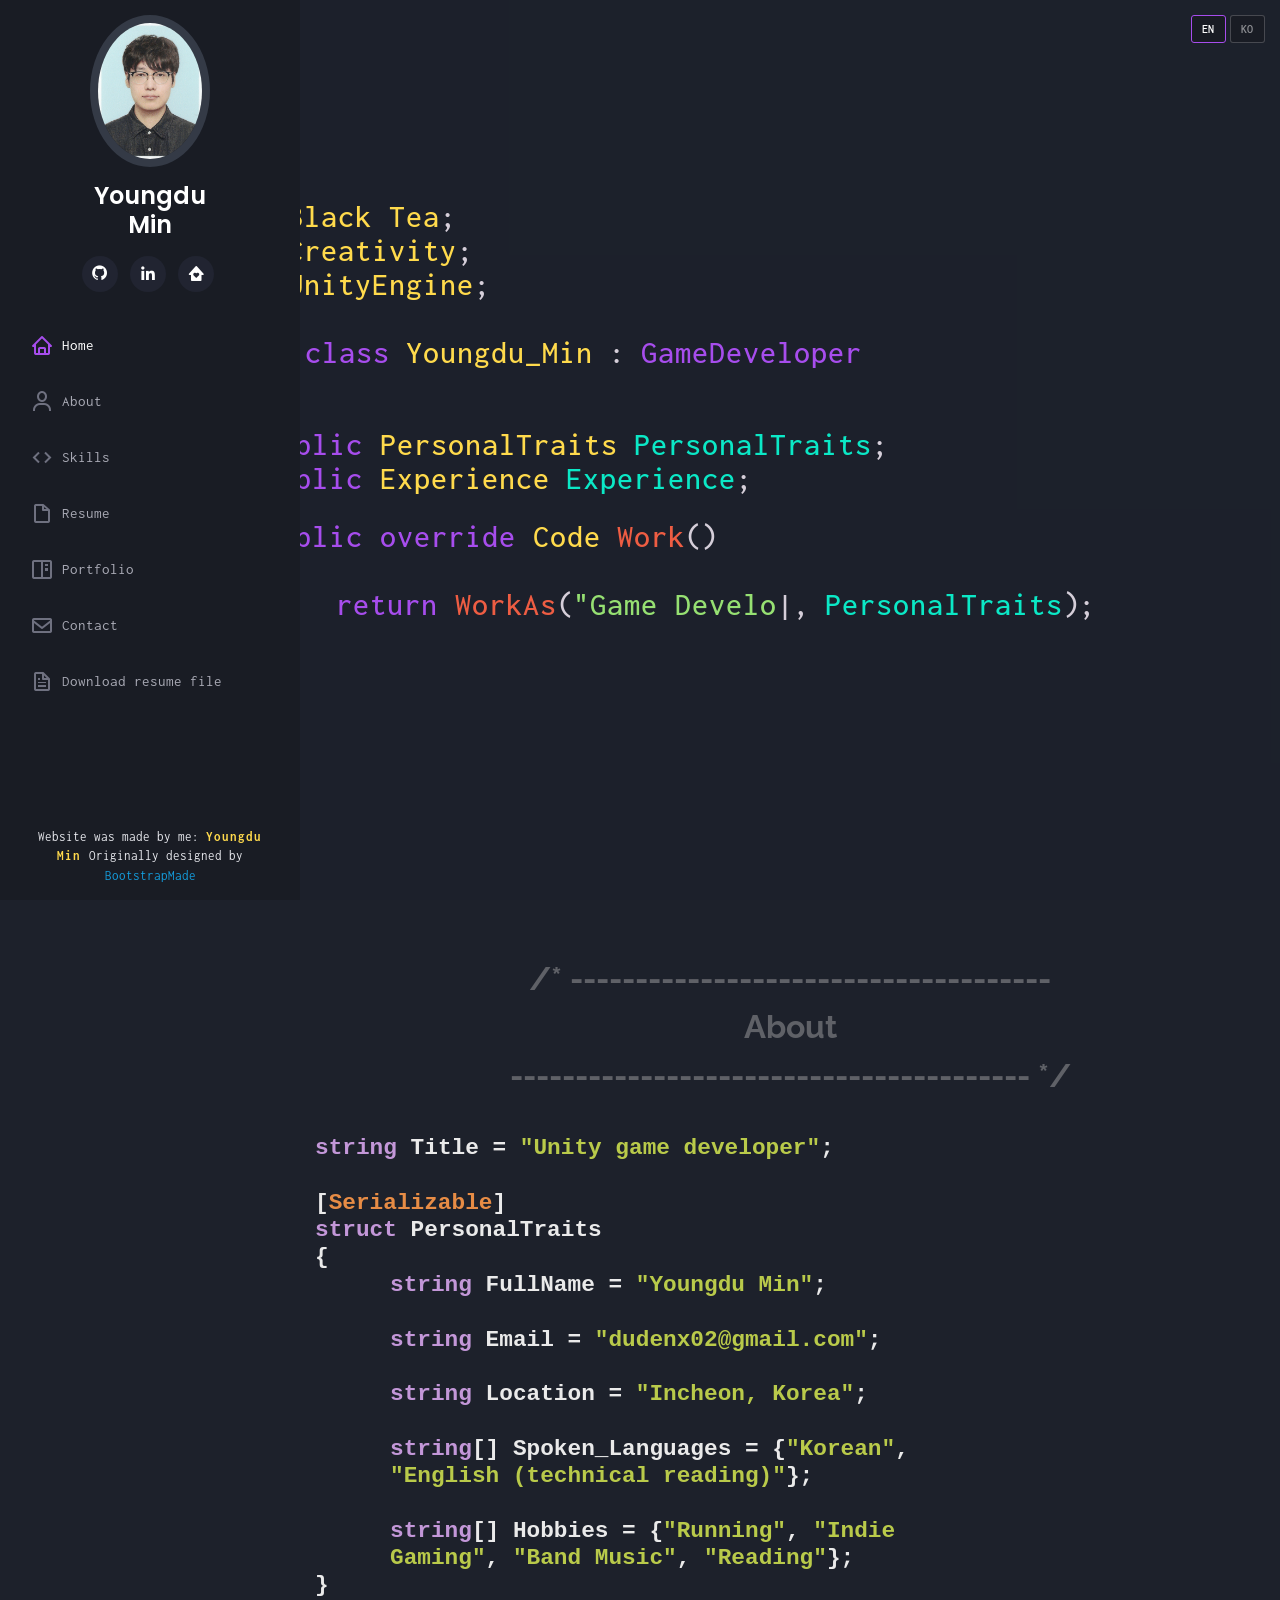
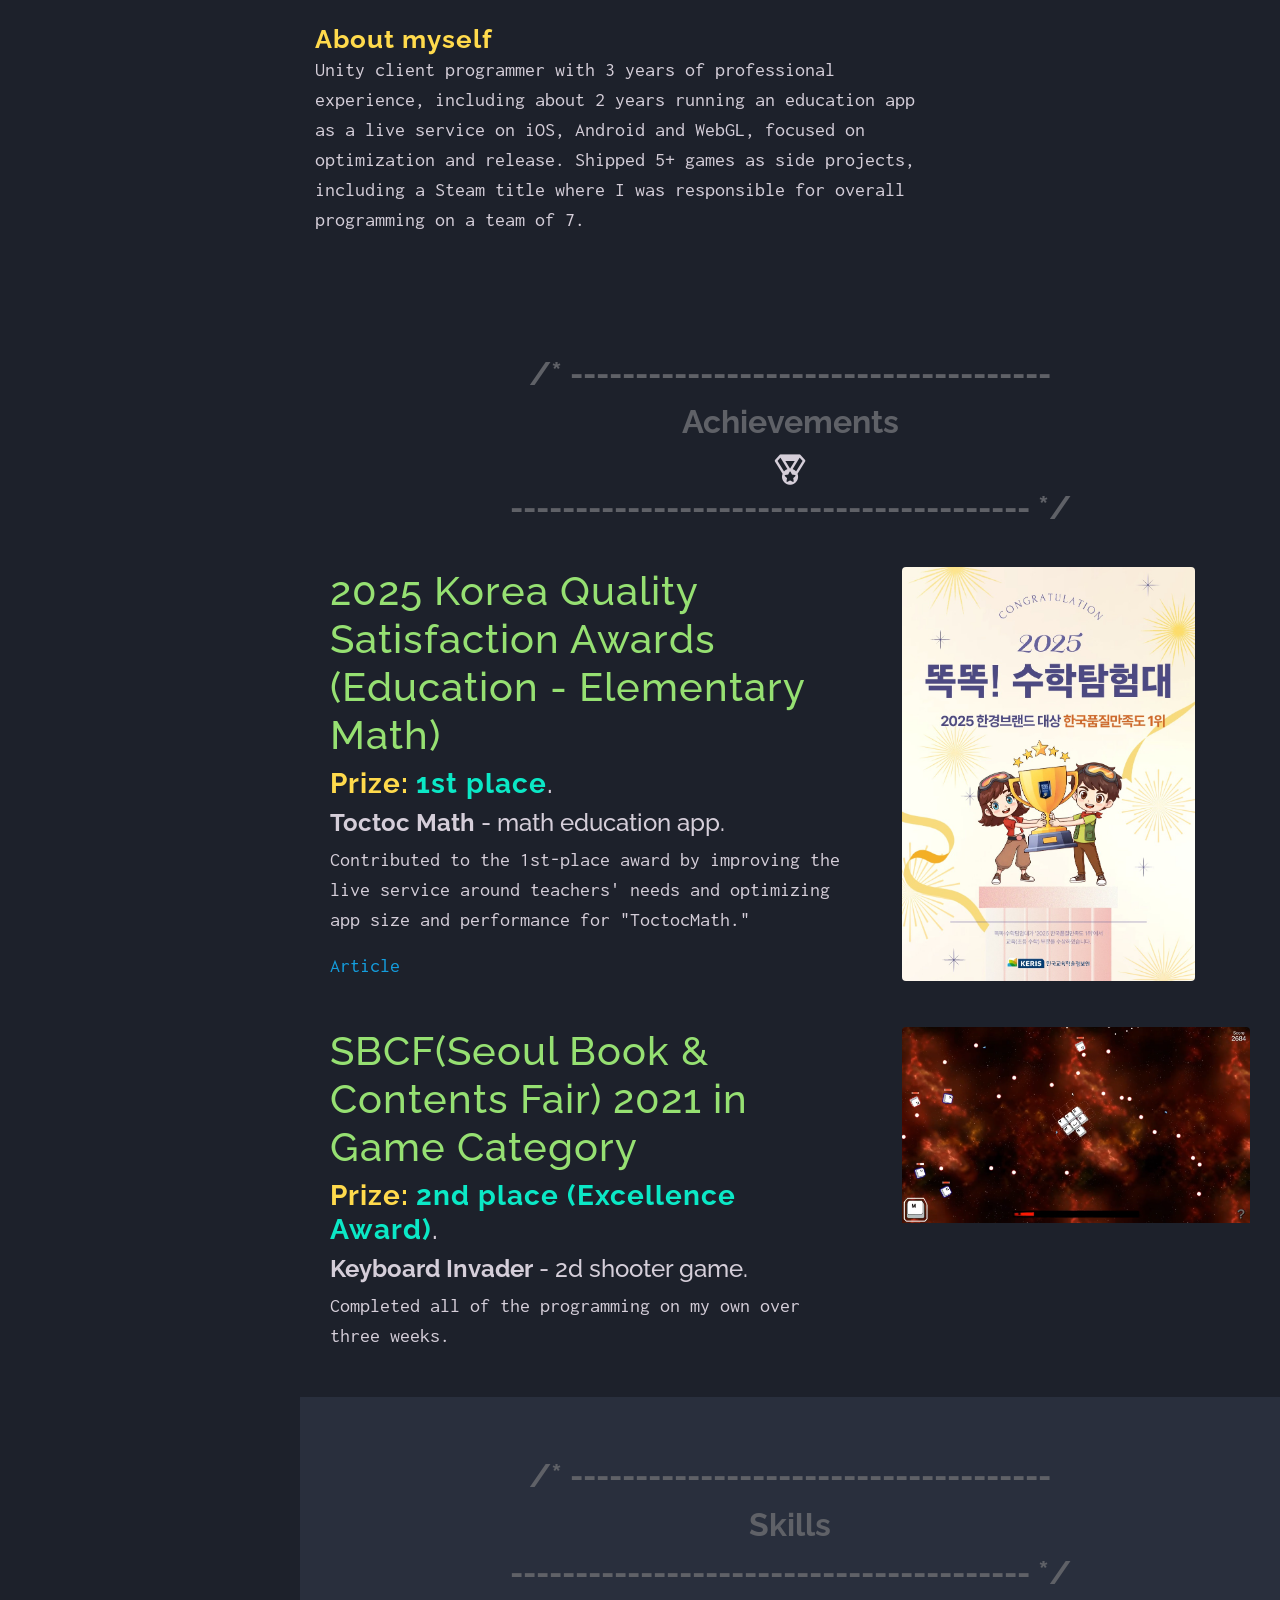
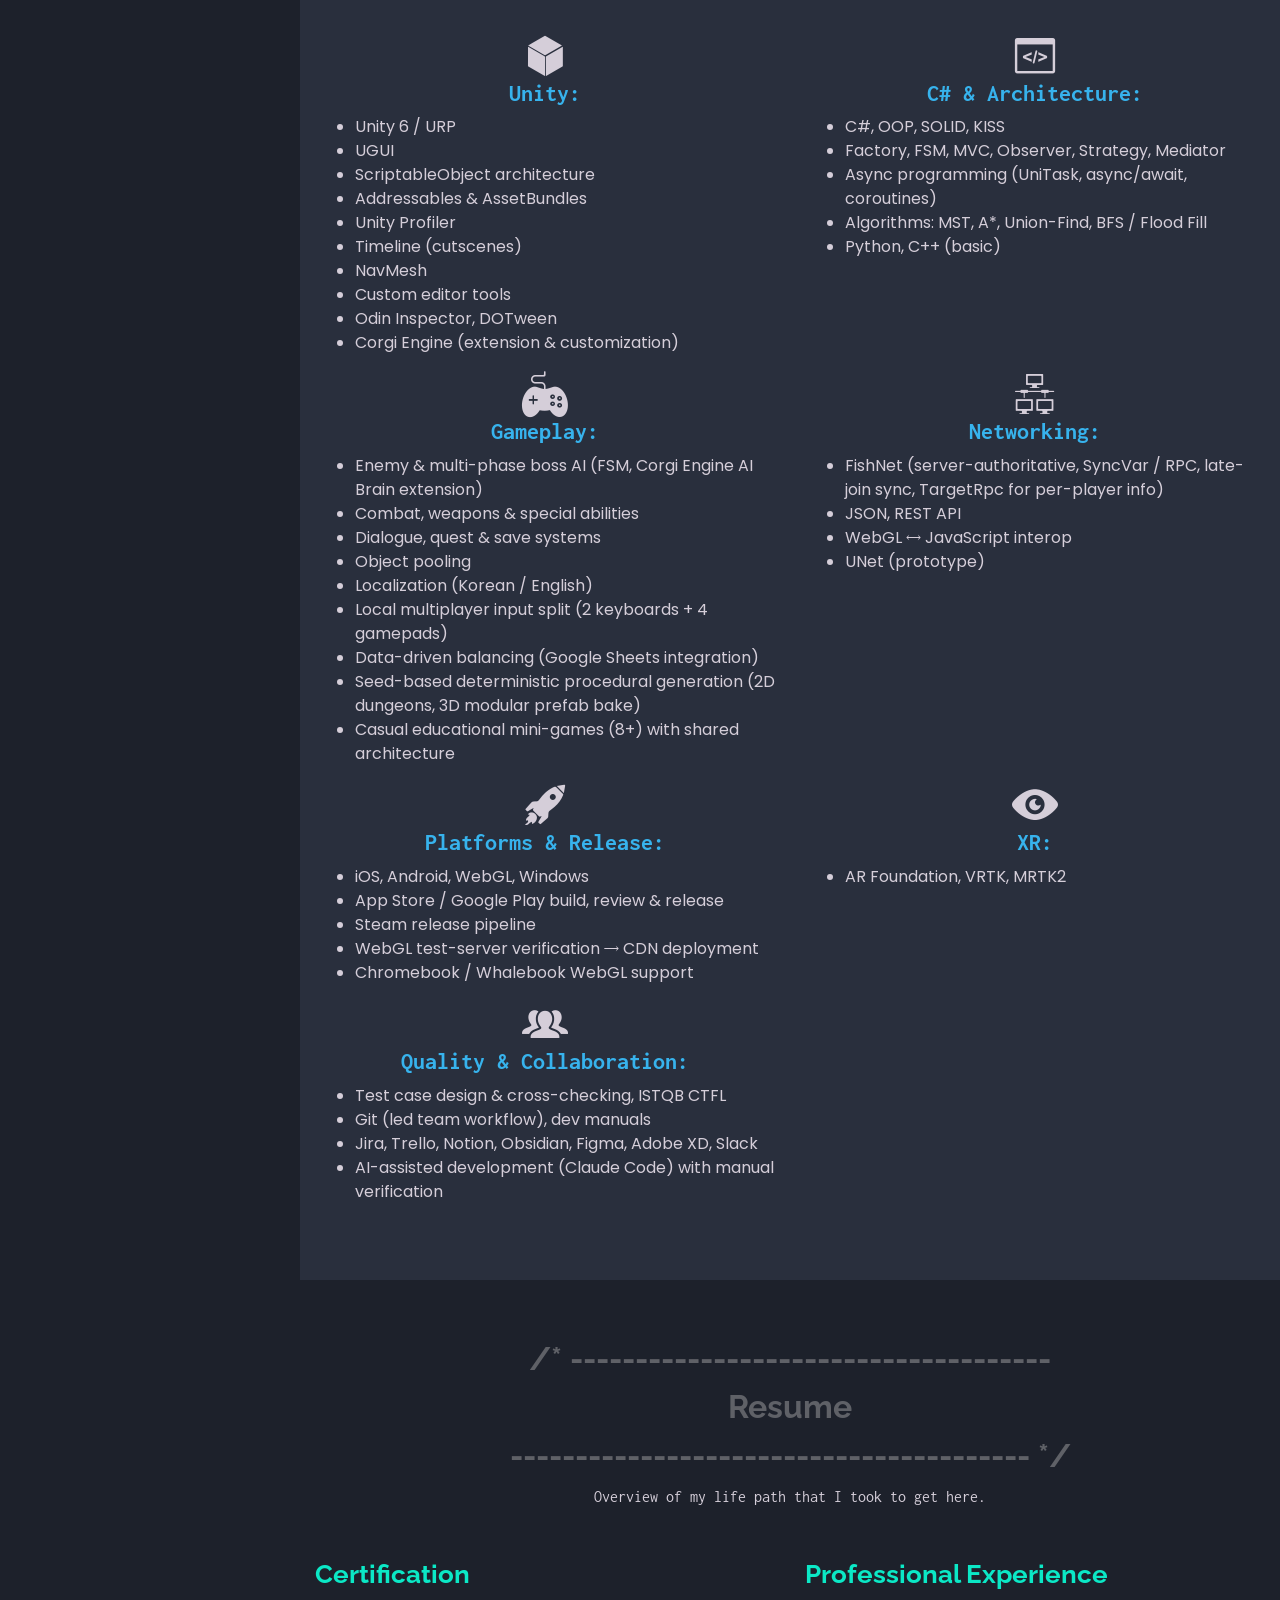
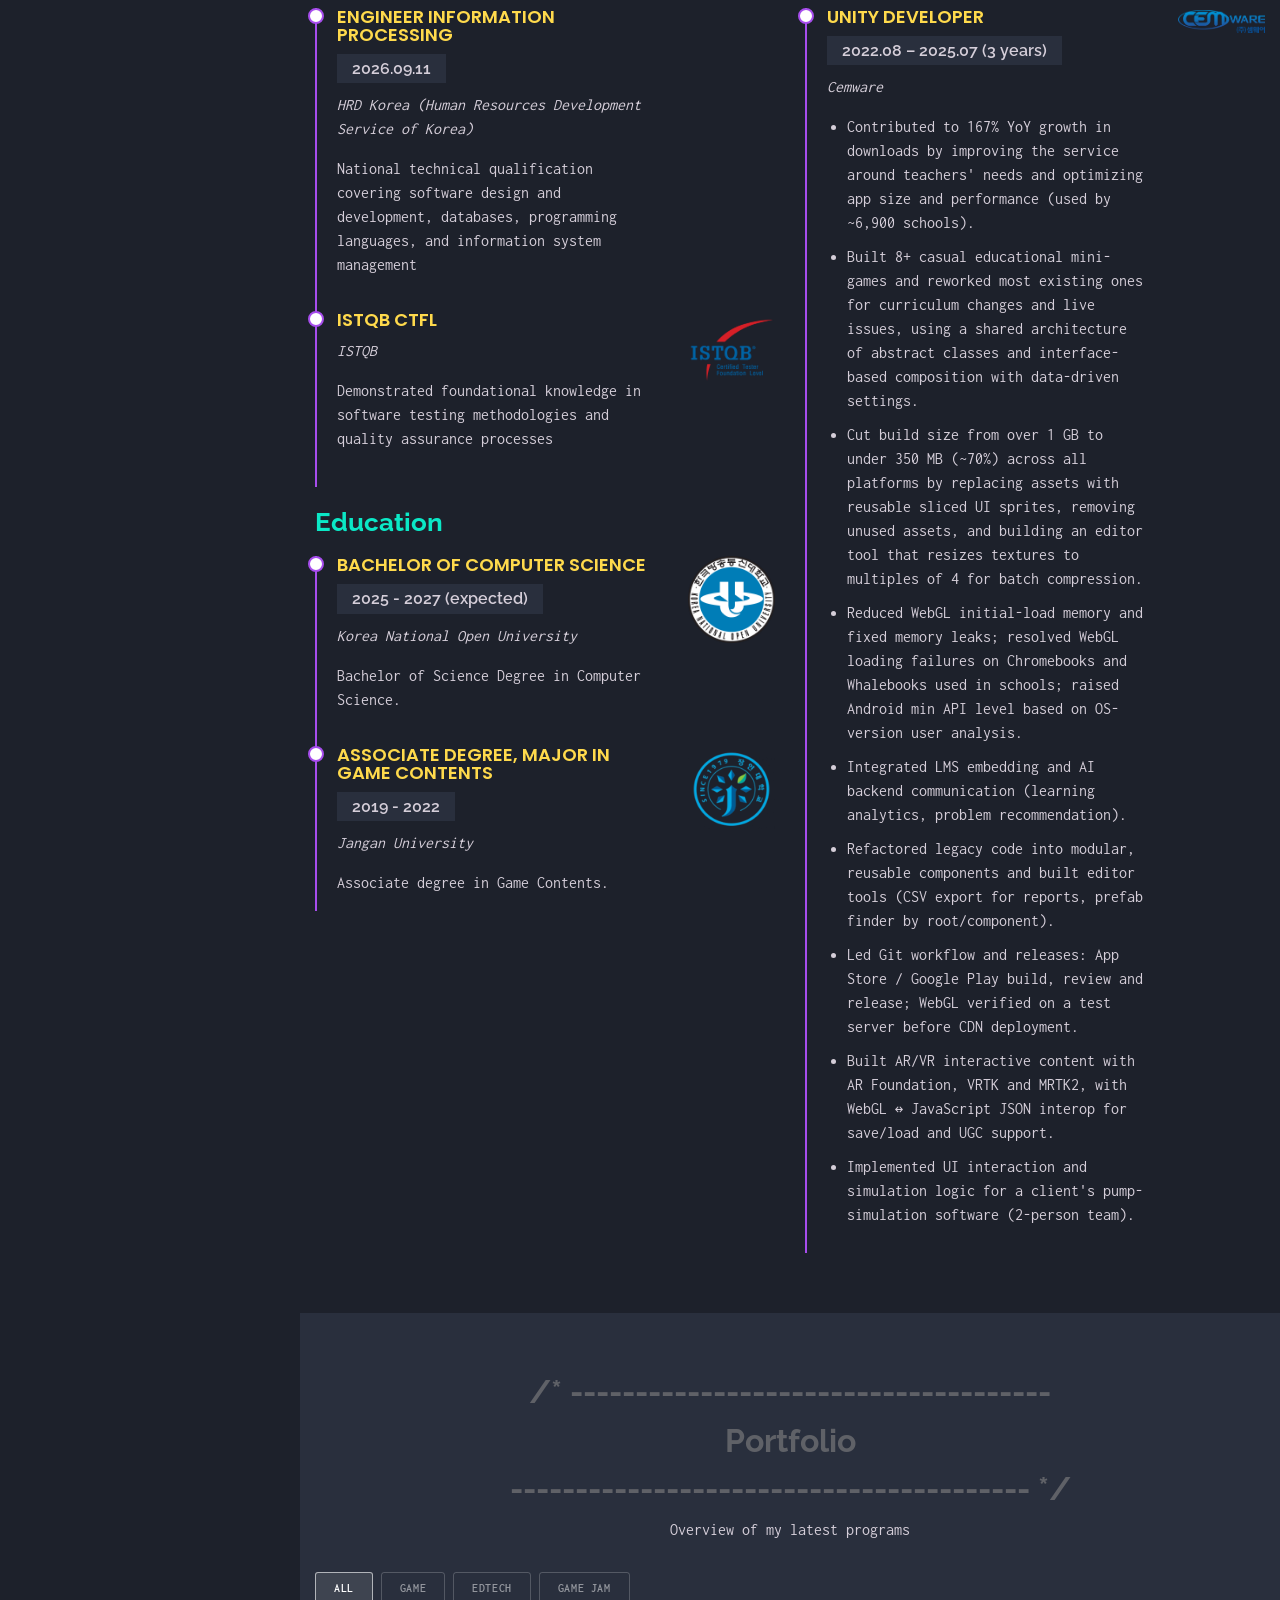
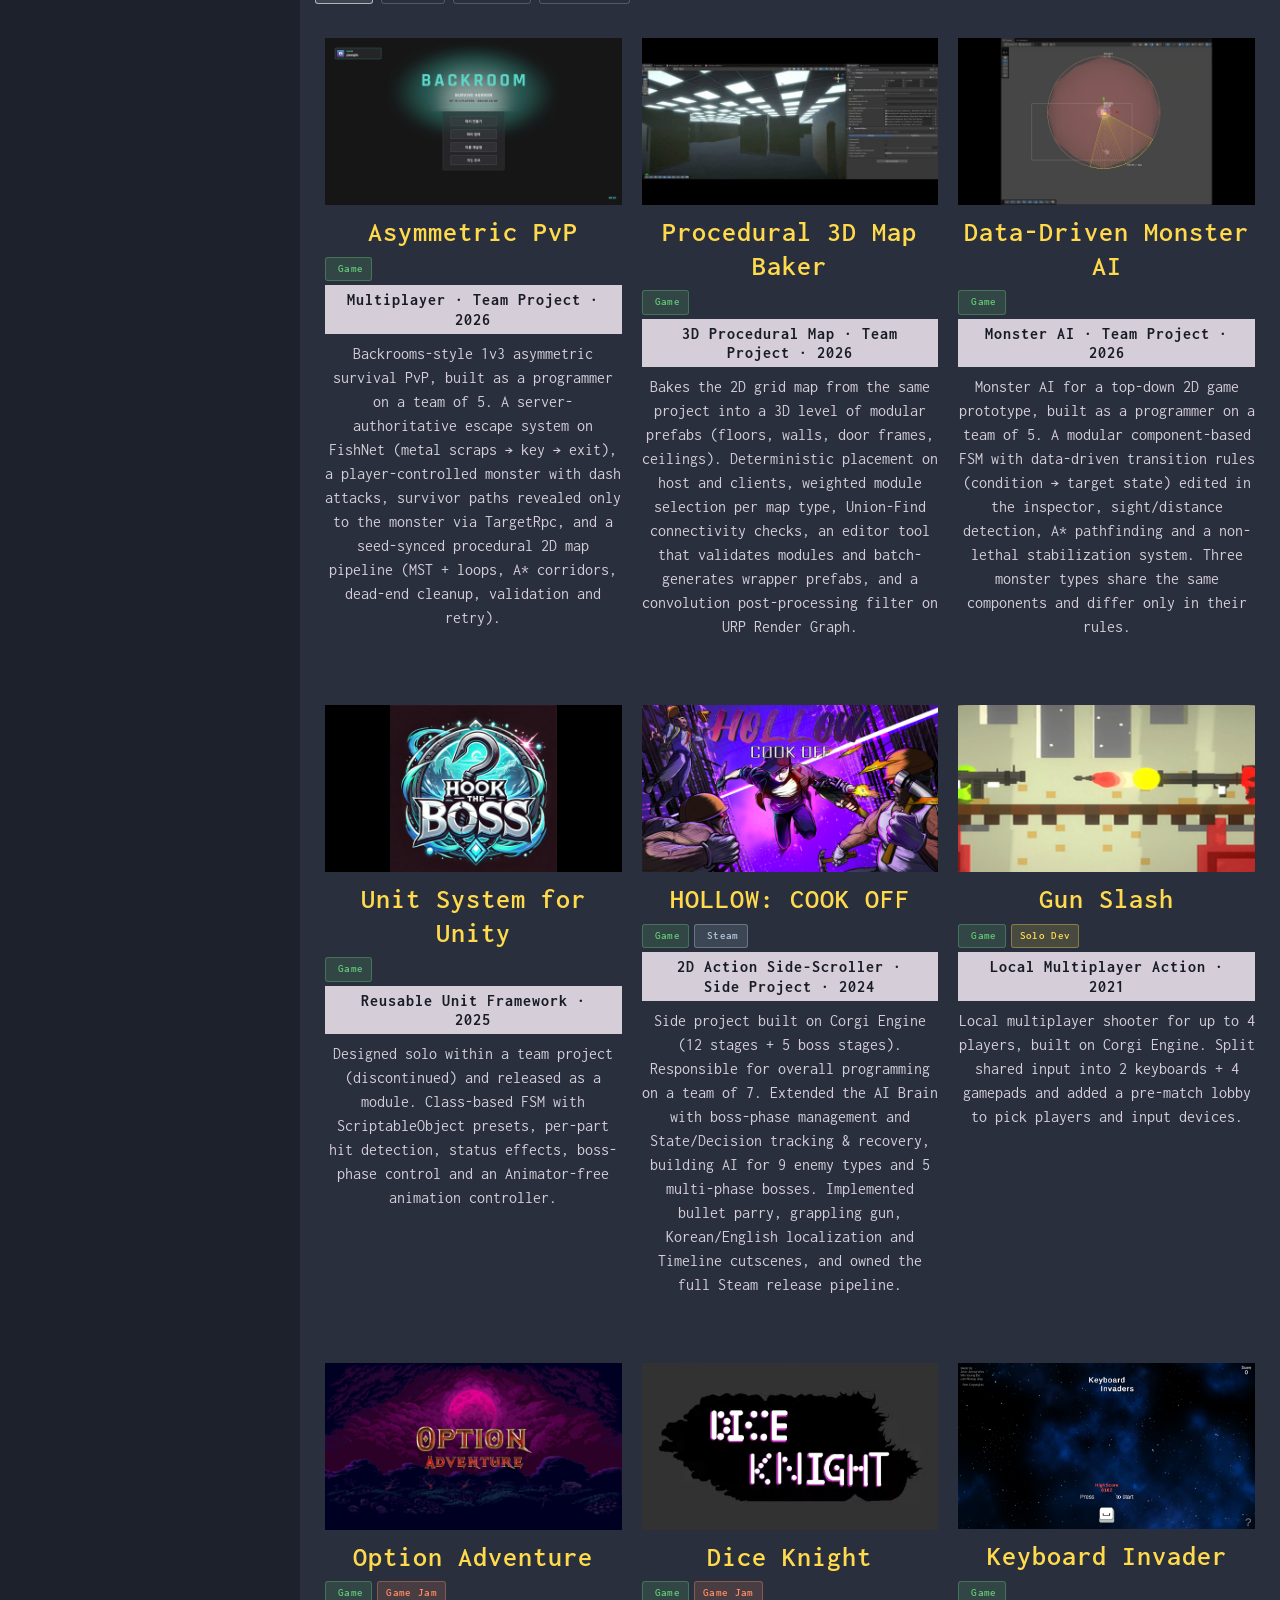
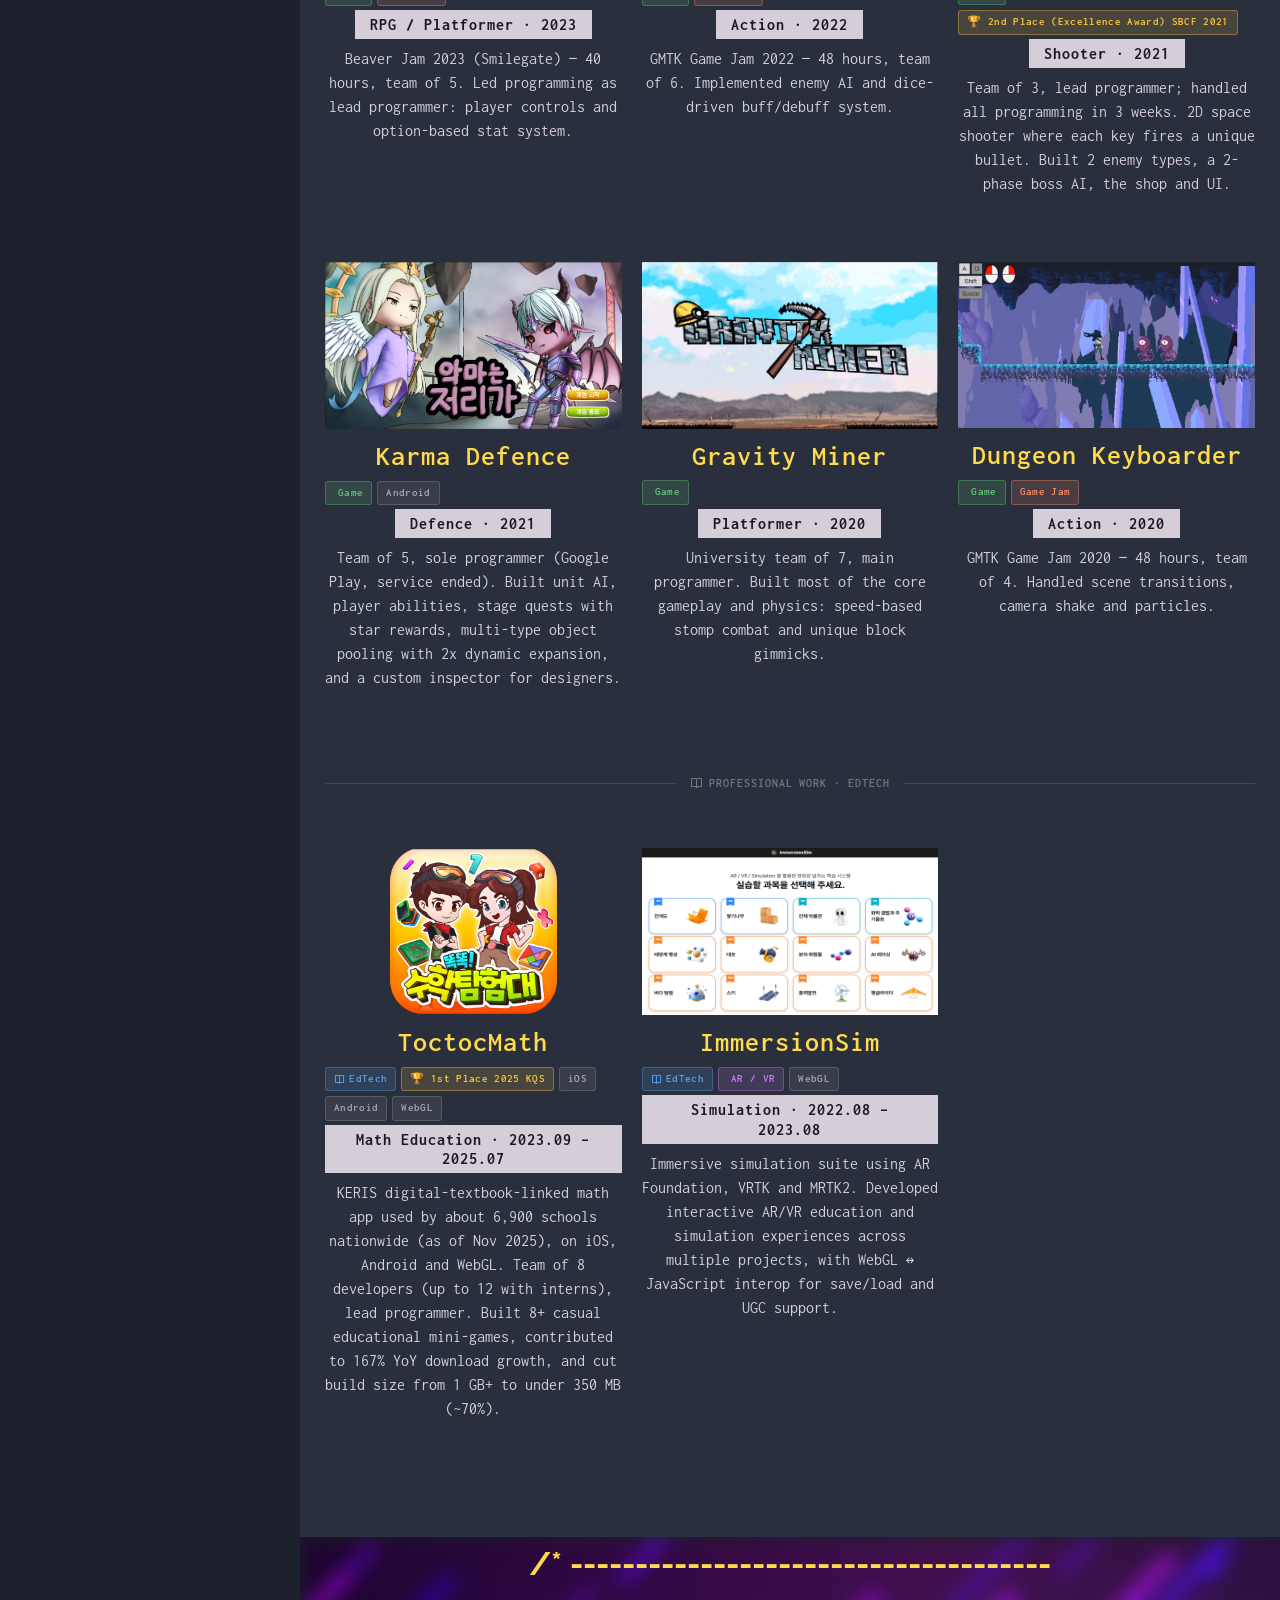
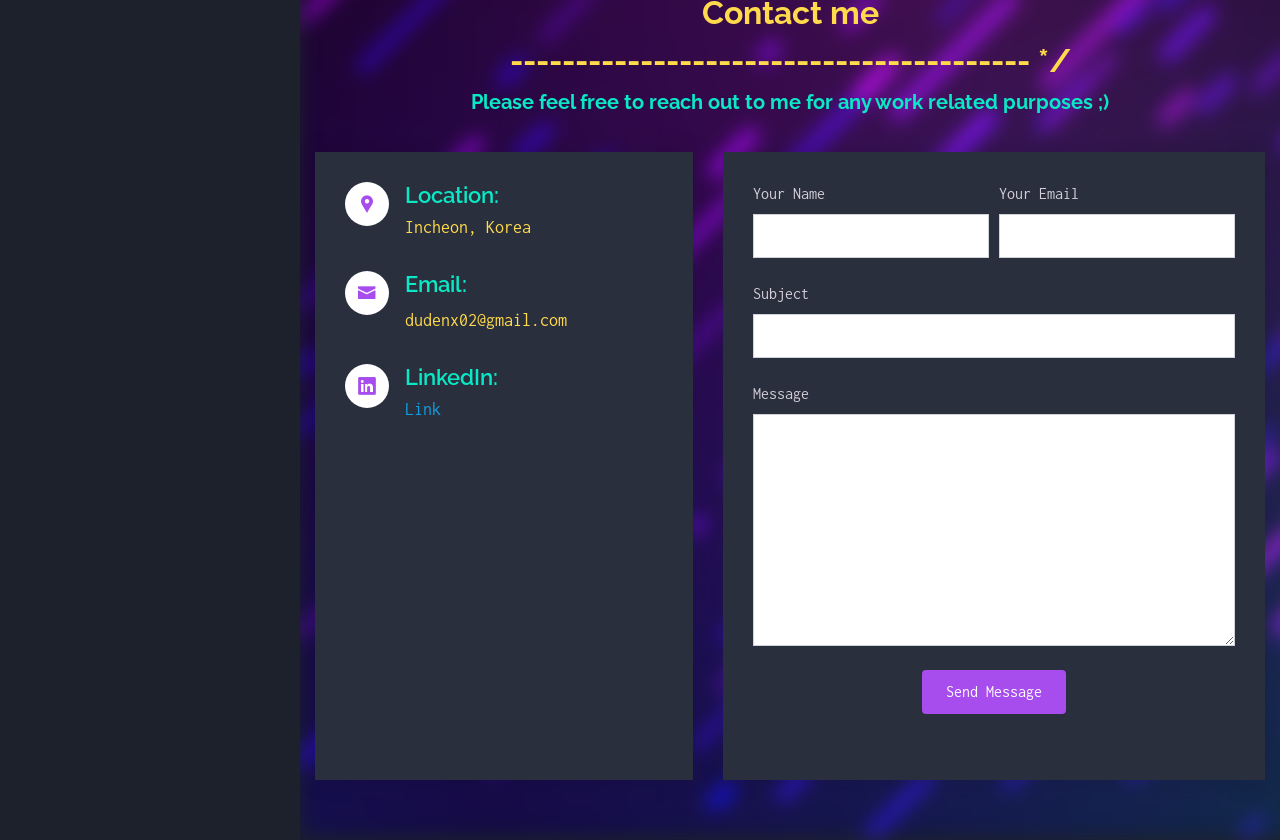
==== commit 54ba855e: "포트폴리오: Asymmetric PvP, Procedural 3D Map Baker 카드 추가 Co-Authored-By: Claude Opus 5.5 <noreply@anthro" ====
--- a/index.html
+++ b/index.html
@@ -554,6 +554,43 @@
                 <!-- Single isotope container -->
                 <div class="portfolio-container">
 
+                    <!-- Asymmetric PvP -->
+                    <div class="portfolio-item filter-game">
+                        <div class="portfolio-wrap">
+                            <img src="assets/img/portfolio/AsymmetricPvP.jpg" class="img-fluid" alt="Asymmetric PvP">
+                            <div class="portfolio-links">
+                                <a href="https://github.com/Youngdu-Min/Asymmetric-PvP-FishNet" target="_blank" rel="noopener" aria-label="GitHub"><i class="bx bxl-github"></i></a>
+                            </div>
+                        </div>
+                        <div class="portfolio-description">
+                            <h3>Asymmetric PvP</h3>
+                            <div class="portfolio-tags">
+                                <span class="tag-badge tag-game" data-i18n="tag.game"><i class="bx bx-joystick"></i> Game</span>
+                            </div>
+                            <h5 data-i18n="genre.asymmetricPvP">Multiplayer · Team Project · 2026</h5>
+                            <p data-i18n="portfolio.asymmetricPvP.desc">Backrooms-style 1v3 asymmetric survival PvP, built as a programmer on a team of 5. A server-authoritative escape system on FishNet (metal scraps → key → exit), a player-controlled monster with dash attacks, survivor paths revealed only to the monster via TargetRpc, and a seed-synced procedural 2D map pipeline (MST + loops, A* corridors, dead-end cleanup, validation and retry).</p>
+                        </div>
+                    </div>
+
+                    <!-- Procedural 3D Map Baker -->
+                    <div class="portfolio-item filter-game">
+                        <div class="portfolio-wrap">
+                            <img src="assets/img/portfolio/Procedural3DMapBaker.jpg" class="img-fluid" alt="Procedural 3D Map Baker">
+                            <div class="portfolio-links">
+                                <a href="https://www.youtube.com/watch?v=0ACLtyFWc5w" class="venobox" data-vbtype="video" data-autoplay="true" target="_blank" rel="noopener"><i class="bx bx-search-alt"></i></a>
+                                <a href="https://github.com/Youngdu-Min/Procedural-3D-Map-Baker" target="_blank" rel="noopener" aria-label="GitHub"><i class="bx bxl-github"></i></a>
+                            </div>
+                        </div>
+                        <div class="portfolio-description">
+                            <h3>Procedural 3D Map Baker</h3>
+                            <div class="portfolio-tags">
+                                <span class="tag-badge tag-game" data-i18n="tag.game"><i class="bx bx-joystick"></i> Game</span>
+                            </div>
+                            <h5 data-i18n="genre.procedural3DMap">3D Procedural Map · Team Project · 2026</h5>
+                            <p data-i18n="portfolio.procedural3DMap.desc">Bakes the 2D grid map from the same project into a 3D level of modular prefabs (floors, walls, door frames, ceilings). Deterministic placement on host and clients, weighted module selection per map type, Union-Find connectivity checks, an editor tool that validates modules and batch-generates wrapper prefabs, and a convolution post-processing filter on URP Render Graph.</p>
+                        </div>
+                    </div>
+
                     <!-- Data-Driven Monster AI -->
                     <div class="portfolio-item filter-game">
                         <div class="portfolio-wrap">
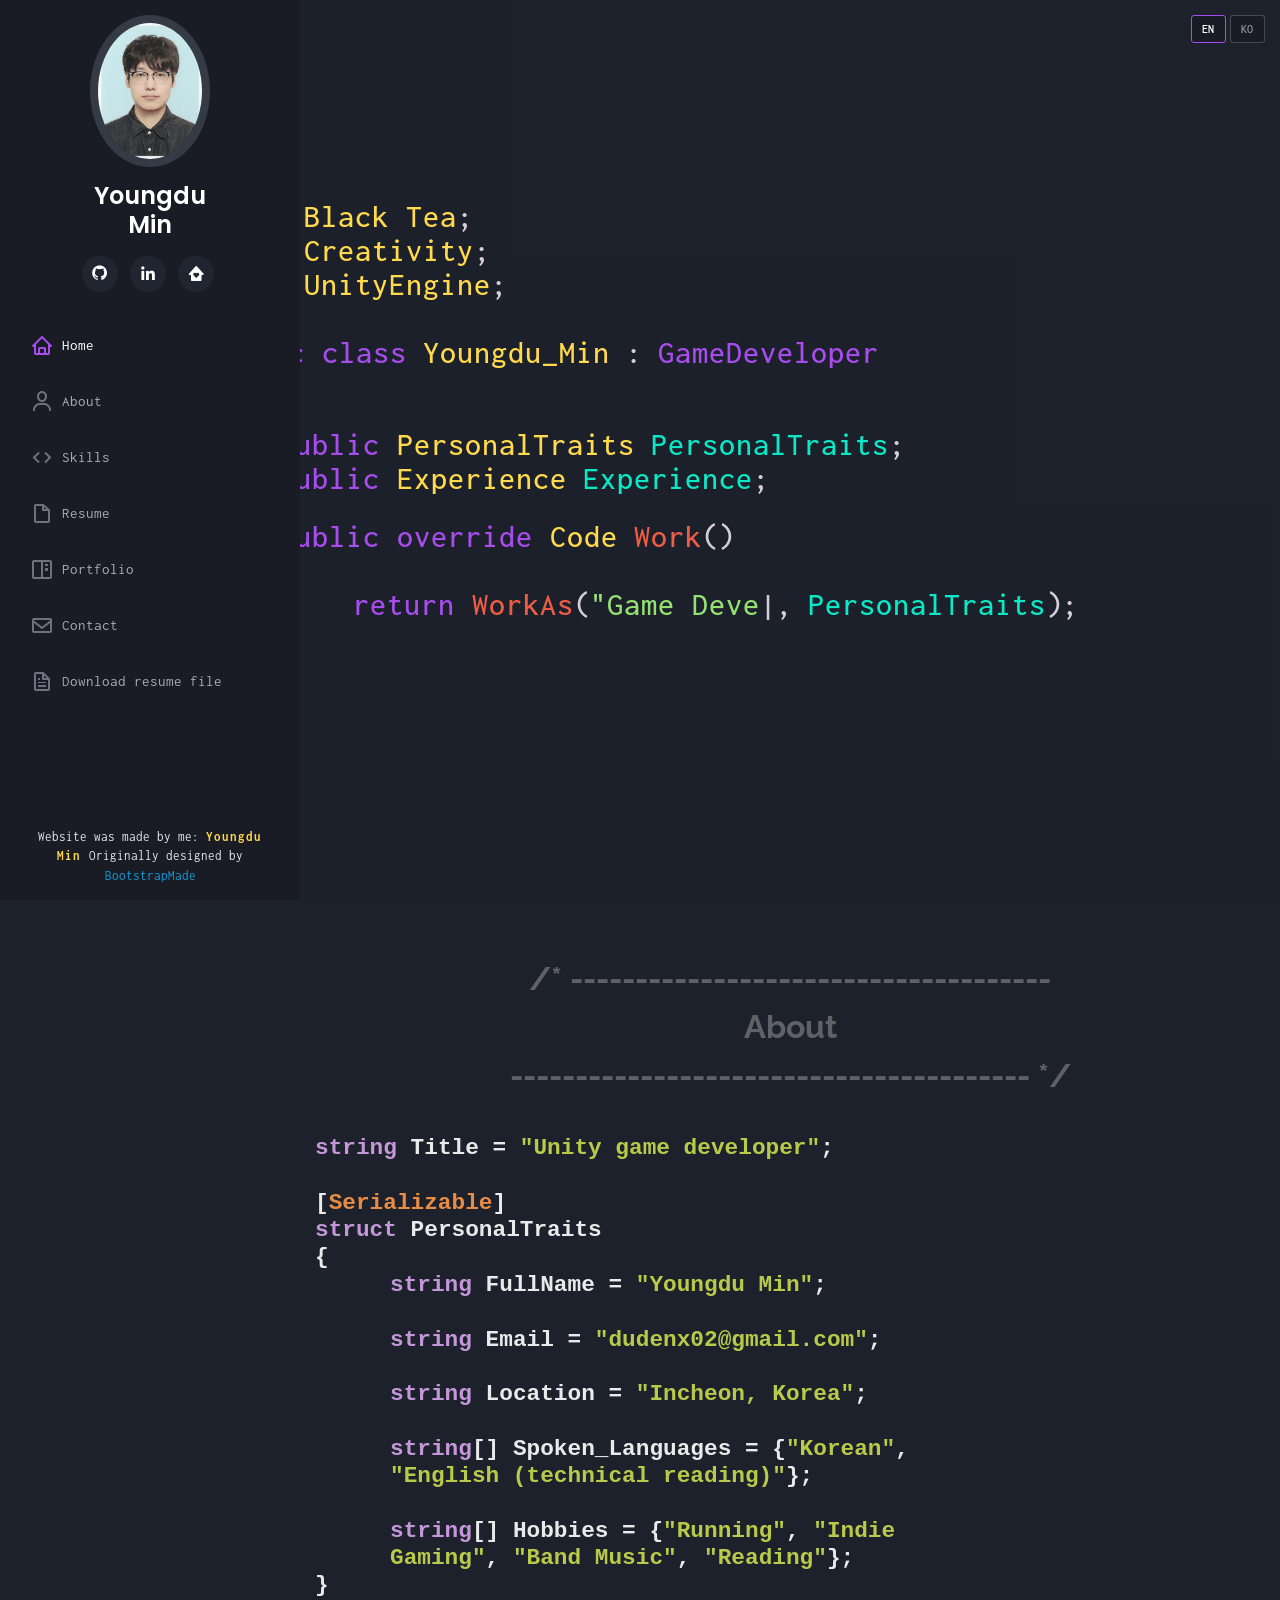
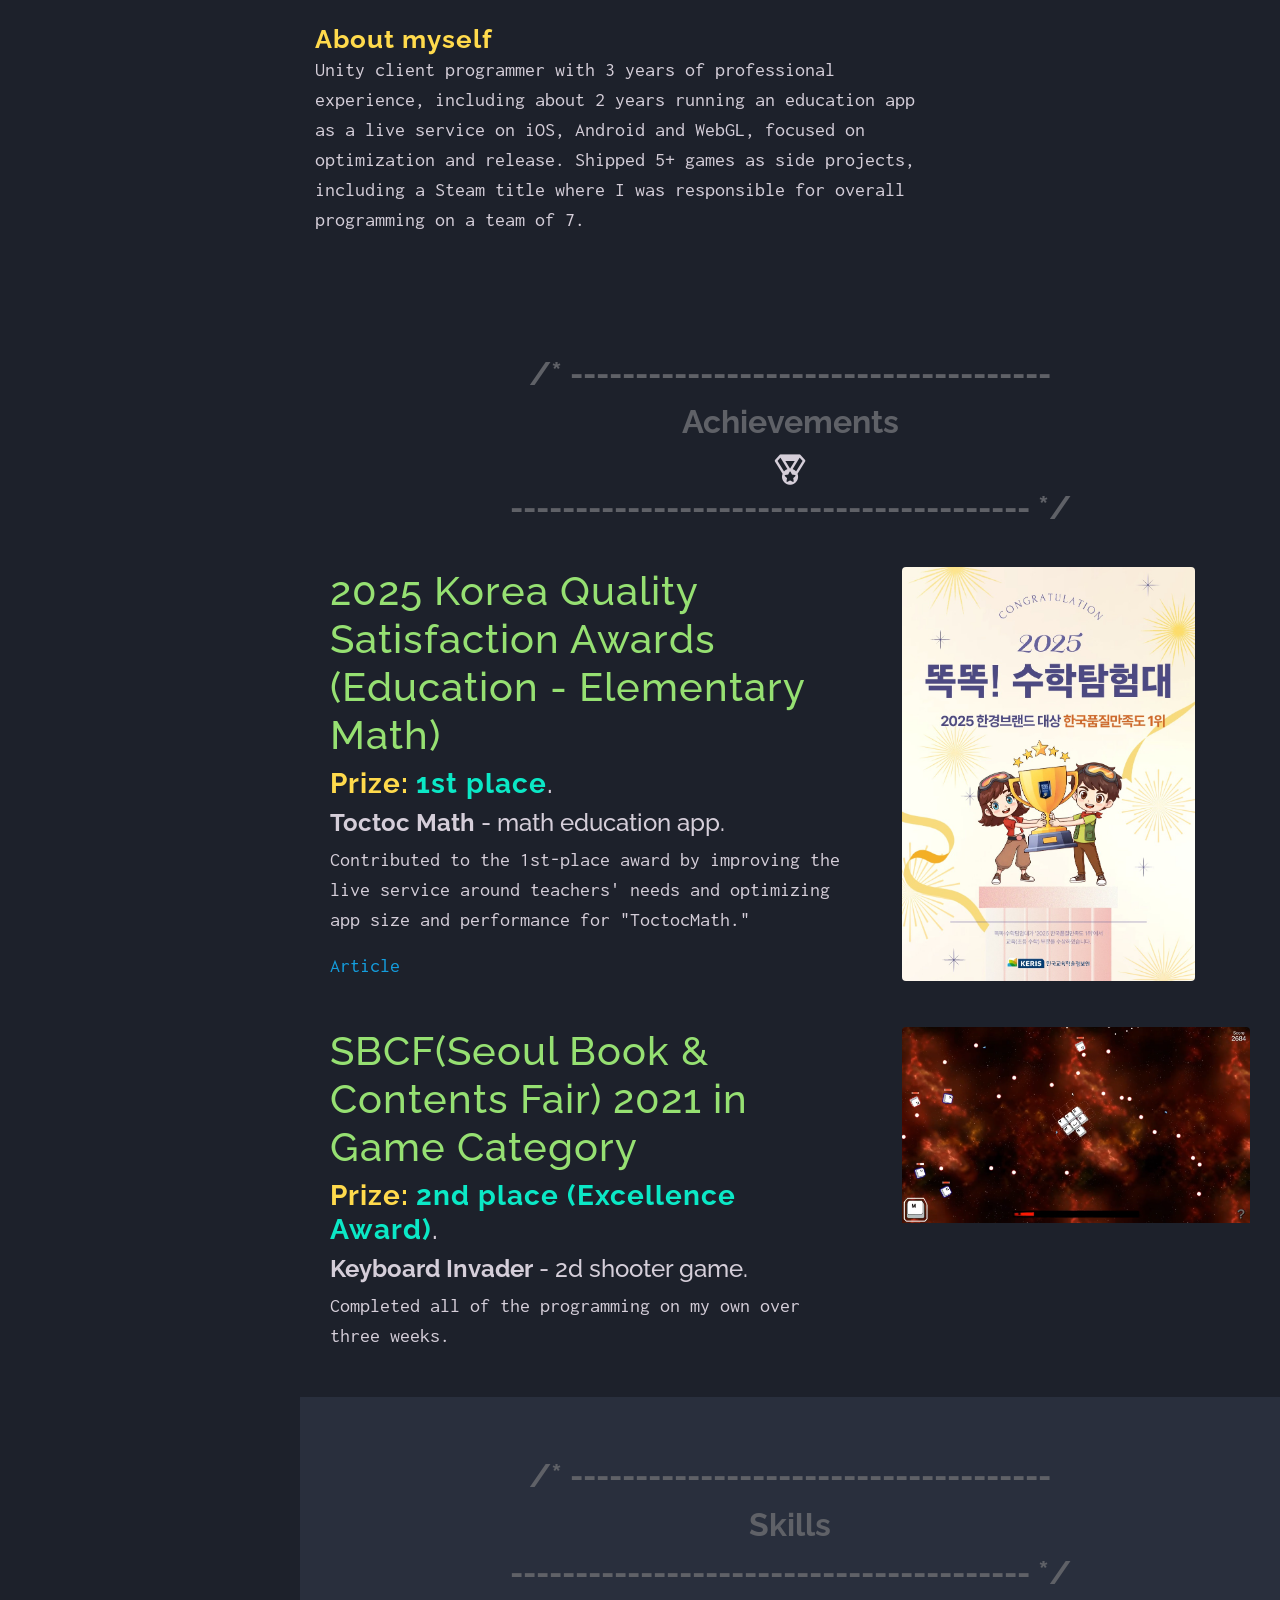
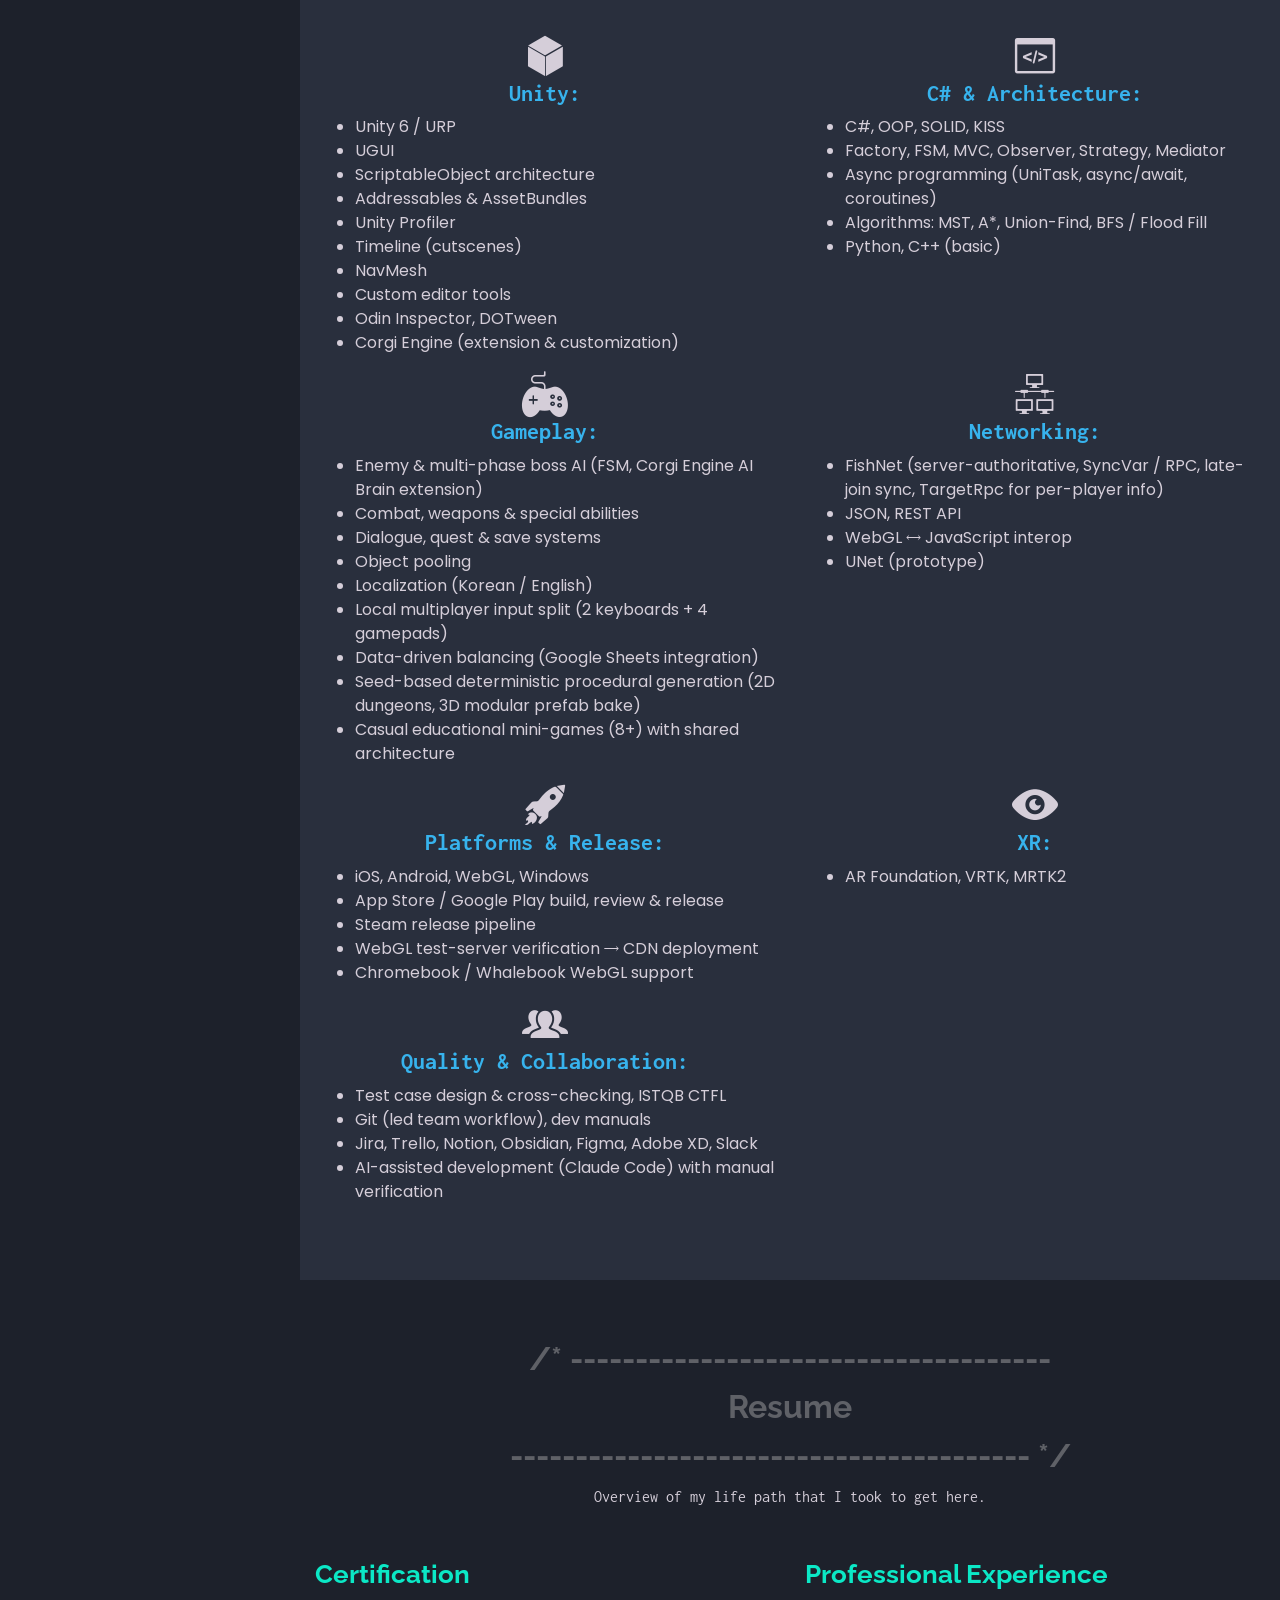
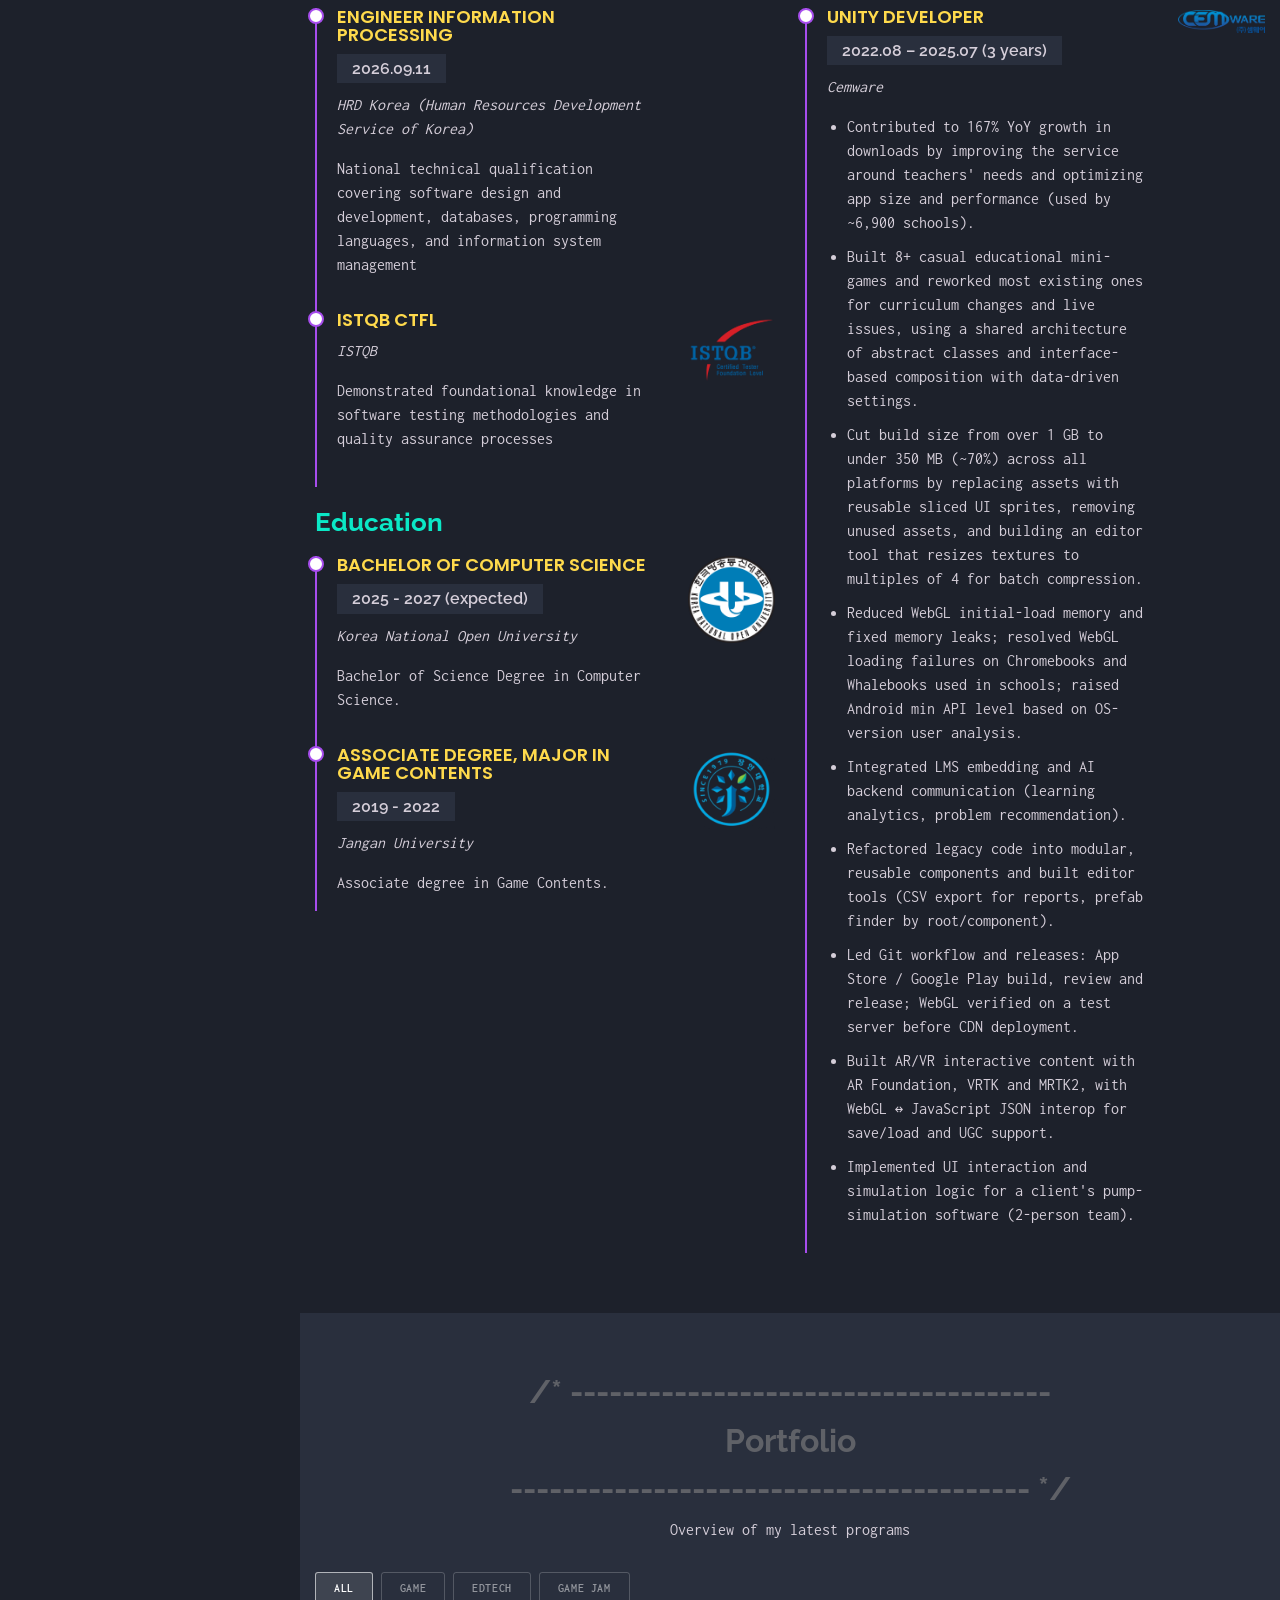
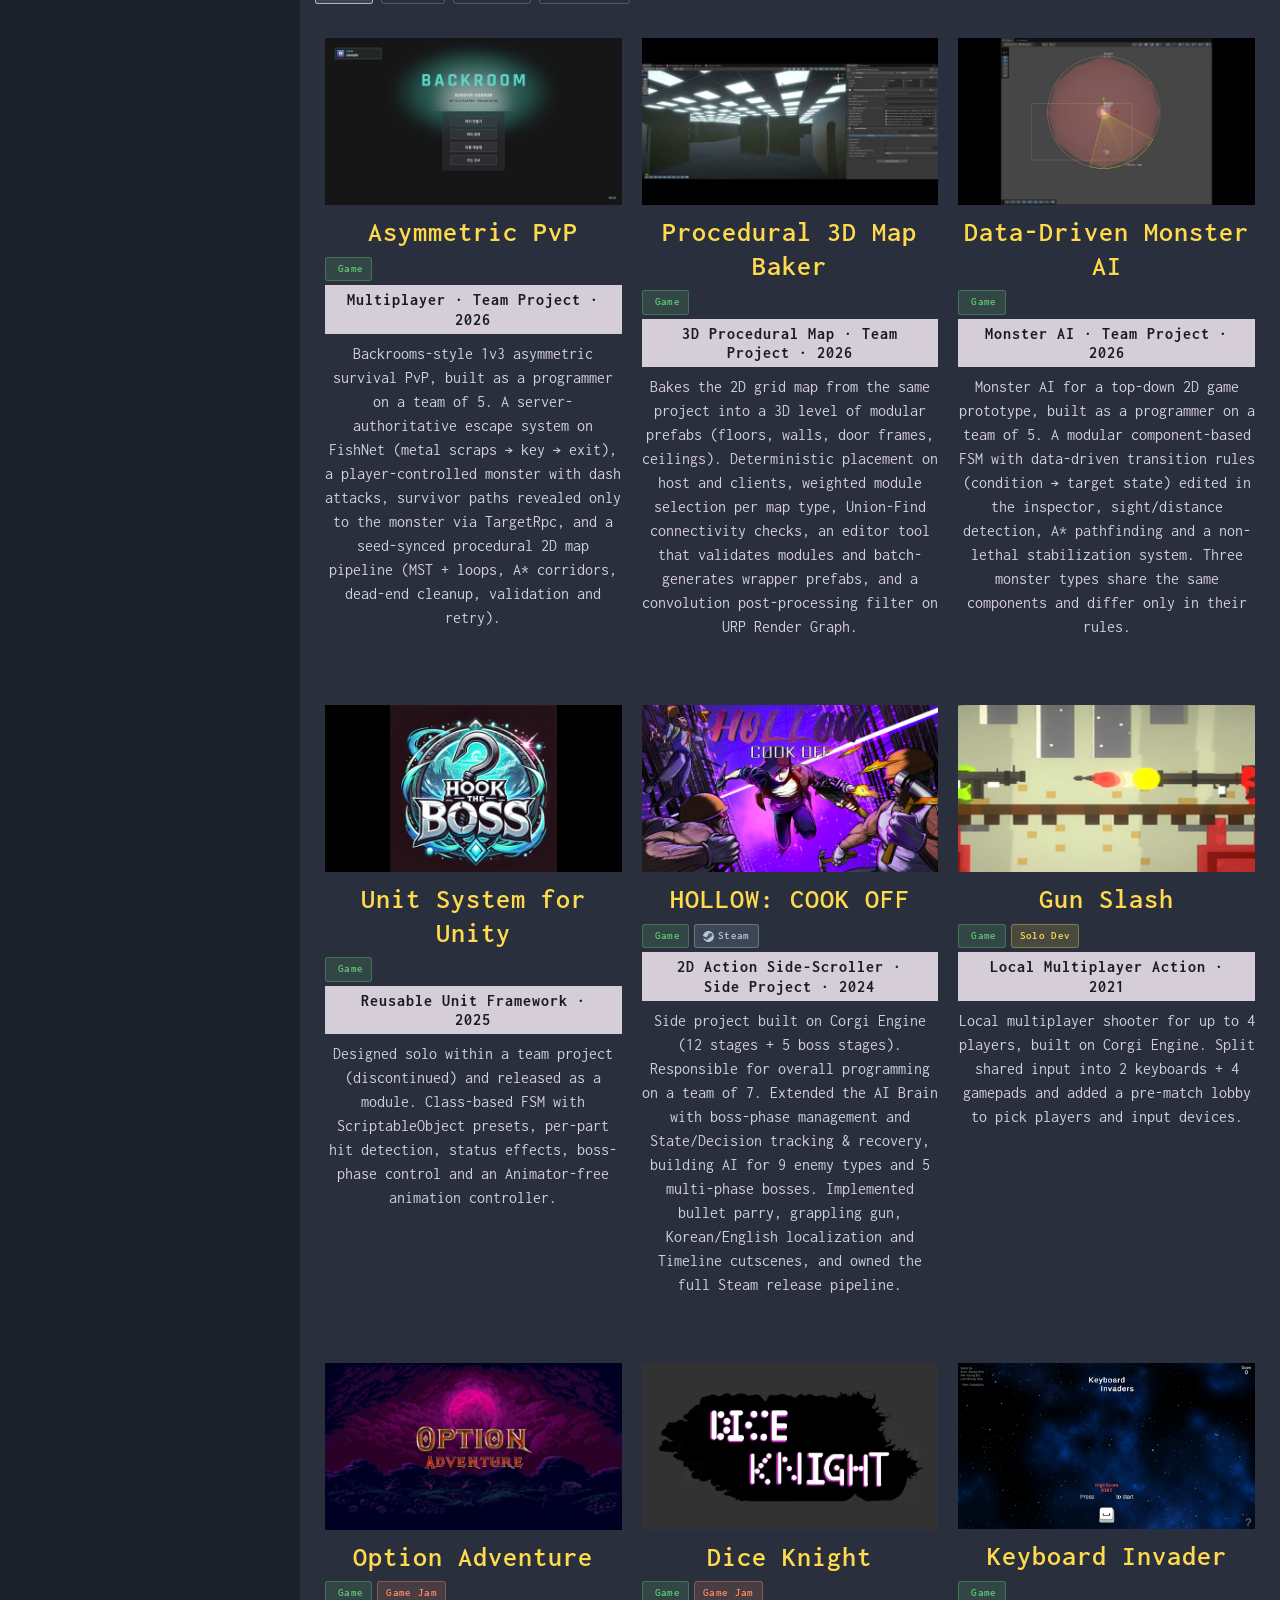
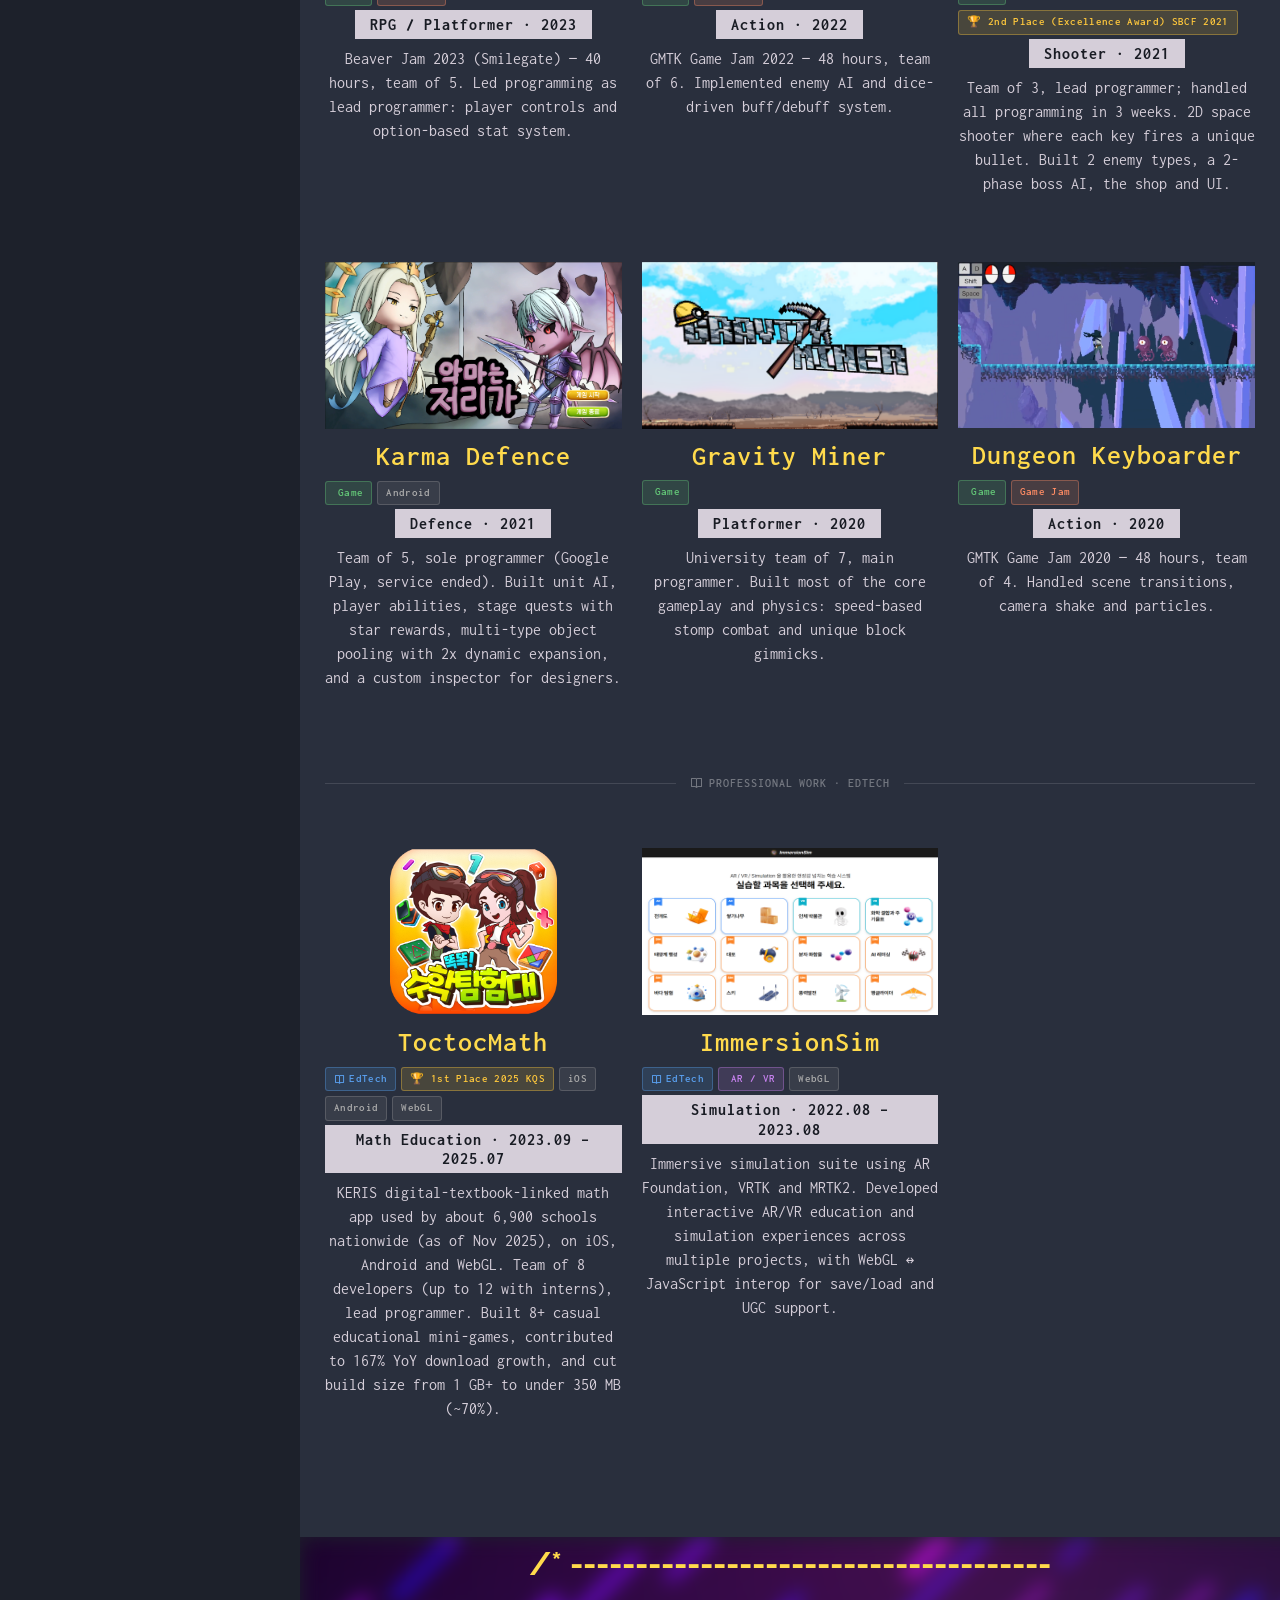
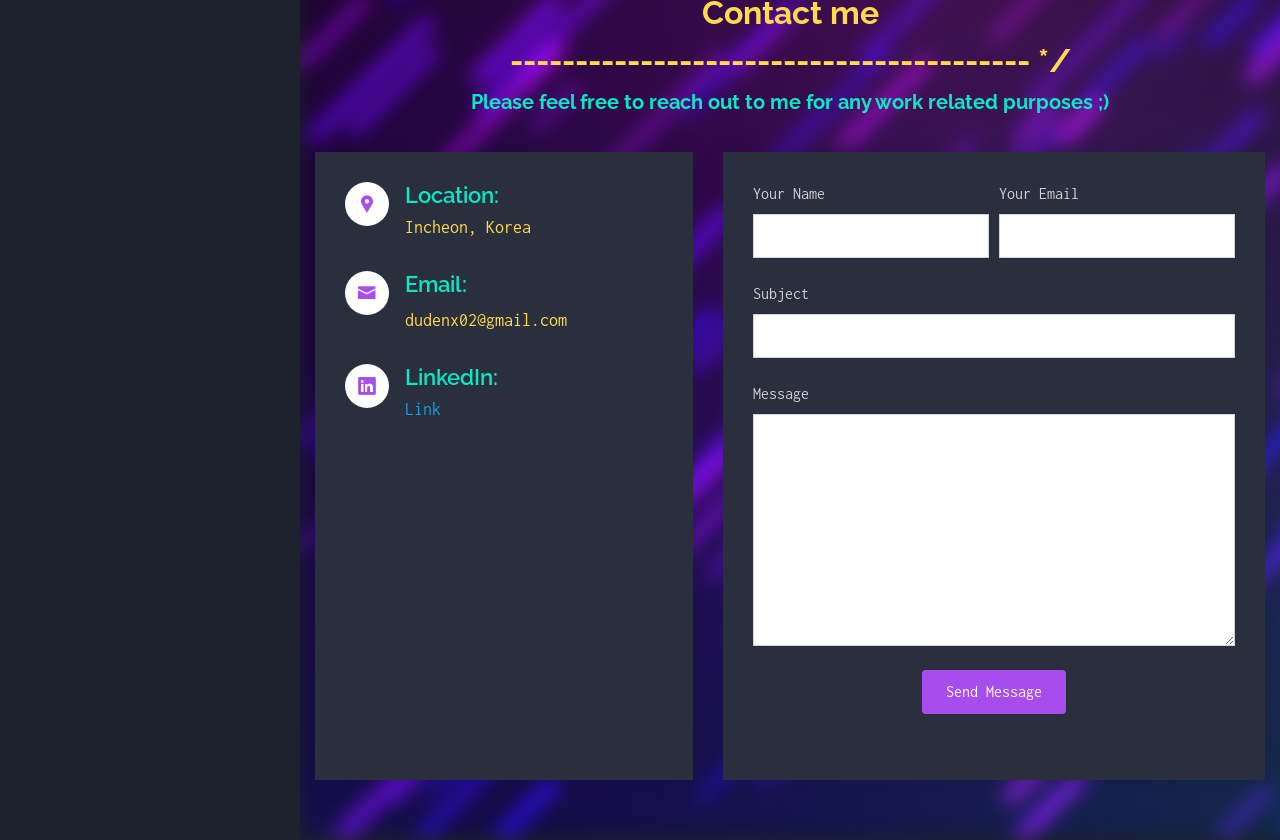
==== commit 57583cf9: "Hollow 카드 Steam 배지 아이콘을 인라인 SVG로 교체 축소판 boxicons 폰트에 bxl-steam 글리프가 없어 빈칸으로 보이던 문제 수정  Co-Authored-B" ====
--- a/index.html
+++ b/index.html
@@ -648,7 +648,7 @@
                             <h3>HOLLOW: COOK OFF</h3>
                             <div class="portfolio-tags">
                                 <span class="tag-badge tag-game" data-i18n="tag.game"><i class="bx bx-joystick"></i> Game</span>
-                                <span class="tag-badge tag-steam"><i class="bx bxl-steam"></i> Steam</span>
+                                <span class="tag-badge tag-steam"><svg viewBox="0 0 24 24" width="1em" height="1em" fill="currentColor" aria-hidden="true"><path d="M11.979 0C5.678 0 .511 4.86.022 11.037l6.432 2.658c.545-.371 1.203-.59 1.912-.59.063 0 .125.004.188.006l2.861-4.142V8.91c0-2.495 2.028-4.524 4.524-4.524 2.494 0 4.524 2.031 4.524 4.527s-2.03 4.525-4.524 4.525h-.105l-4.076 2.911c0 .052.004.105.004.159 0 1.875-1.515 3.396-3.39 3.396-1.635 0-3.016-1.173-3.331-2.727L.436 15.27C1.862 20.307 6.486 24 11.979 24c6.627 0 11.999-5.373 11.999-12S18.605 0 11.979 0zM7.54 18.21l-1.473-.61c.262.543.714.999 1.314 1.25 1.297.539 2.793-.076 3.332-1.375.263-.63.264-1.319.005-1.949s-.75-1.121-1.377-1.383c-.624-.26-1.29-.249-1.878-.03l1.523.63c.956.4 1.409 1.5 1.009 2.455-.397.957-1.497 1.41-2.454 1.012H7.54zm11.415-9.303c0-1.662-1.353-3.015-3.015-3.015-1.665 0-3.015 1.353-3.015 3.015 0 1.665 1.35 3.015 3.015 3.015 1.663 0 3.015-1.35 3.015-3.015zm-5.273-.005c0-1.252 1.013-2.266 2.265-2.266 1.249 0 2.266 1.014 2.266 2.266 0 1.251-1.017 2.265-2.266 2.265-1.253 0-2.265-1.014-2.265-2.265z"/></svg> Steam</span>
                             </div>
                             <h5><span data-i18n="genre.sideScroller">2D Action Side-Scroller · Side Project</span> · 2024</h5>
                             <p data-i18n="portfolio.hollow.desc">Side project built on Corgi Engine (12 stages + 5 boss stages). Responsible for overall programming on a team of 7. Extended the AI Brain with boss-phase management and State/Decision tracking &amp; recovery, building AI for 9 enemy types and 5 multi-phase bosses. Implemented bullet parry, grappling gun, Korean/English localization and Timeline cutscenes, and owned the full Steam release pipeline.</p>
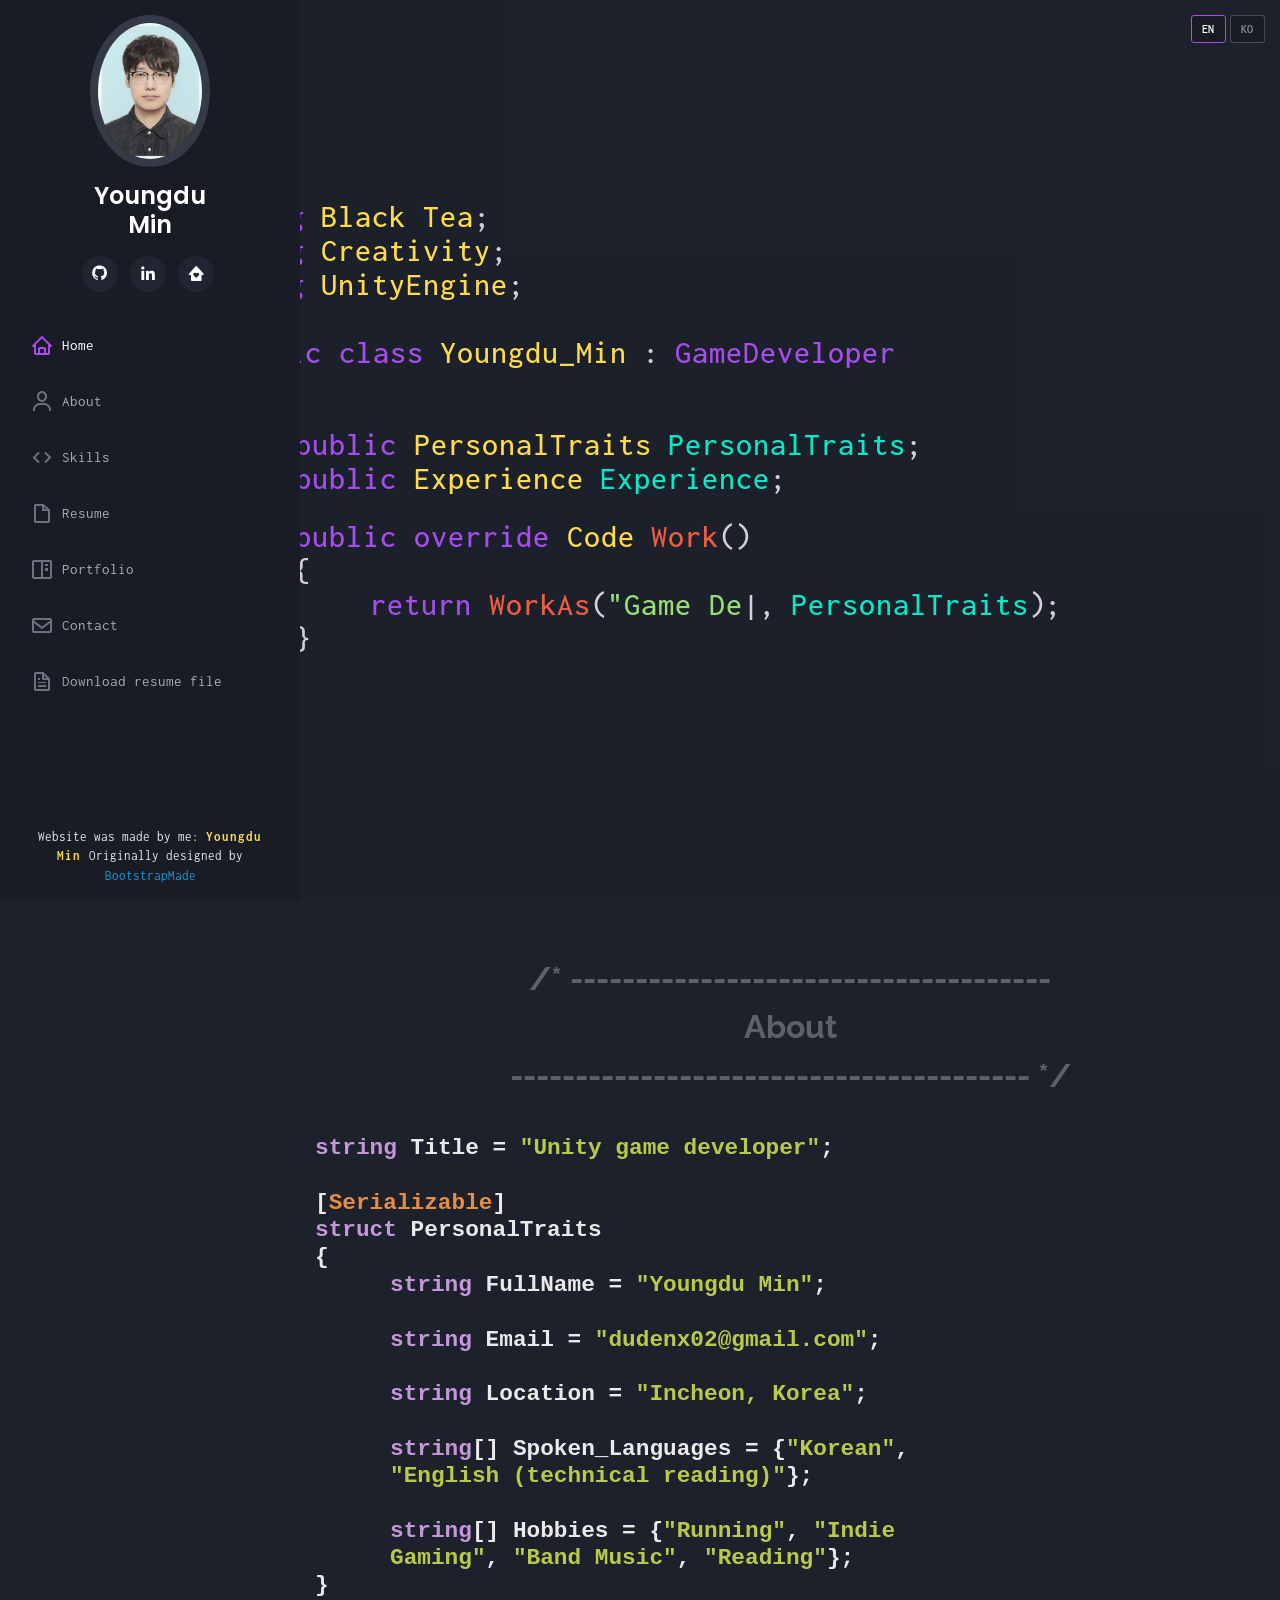
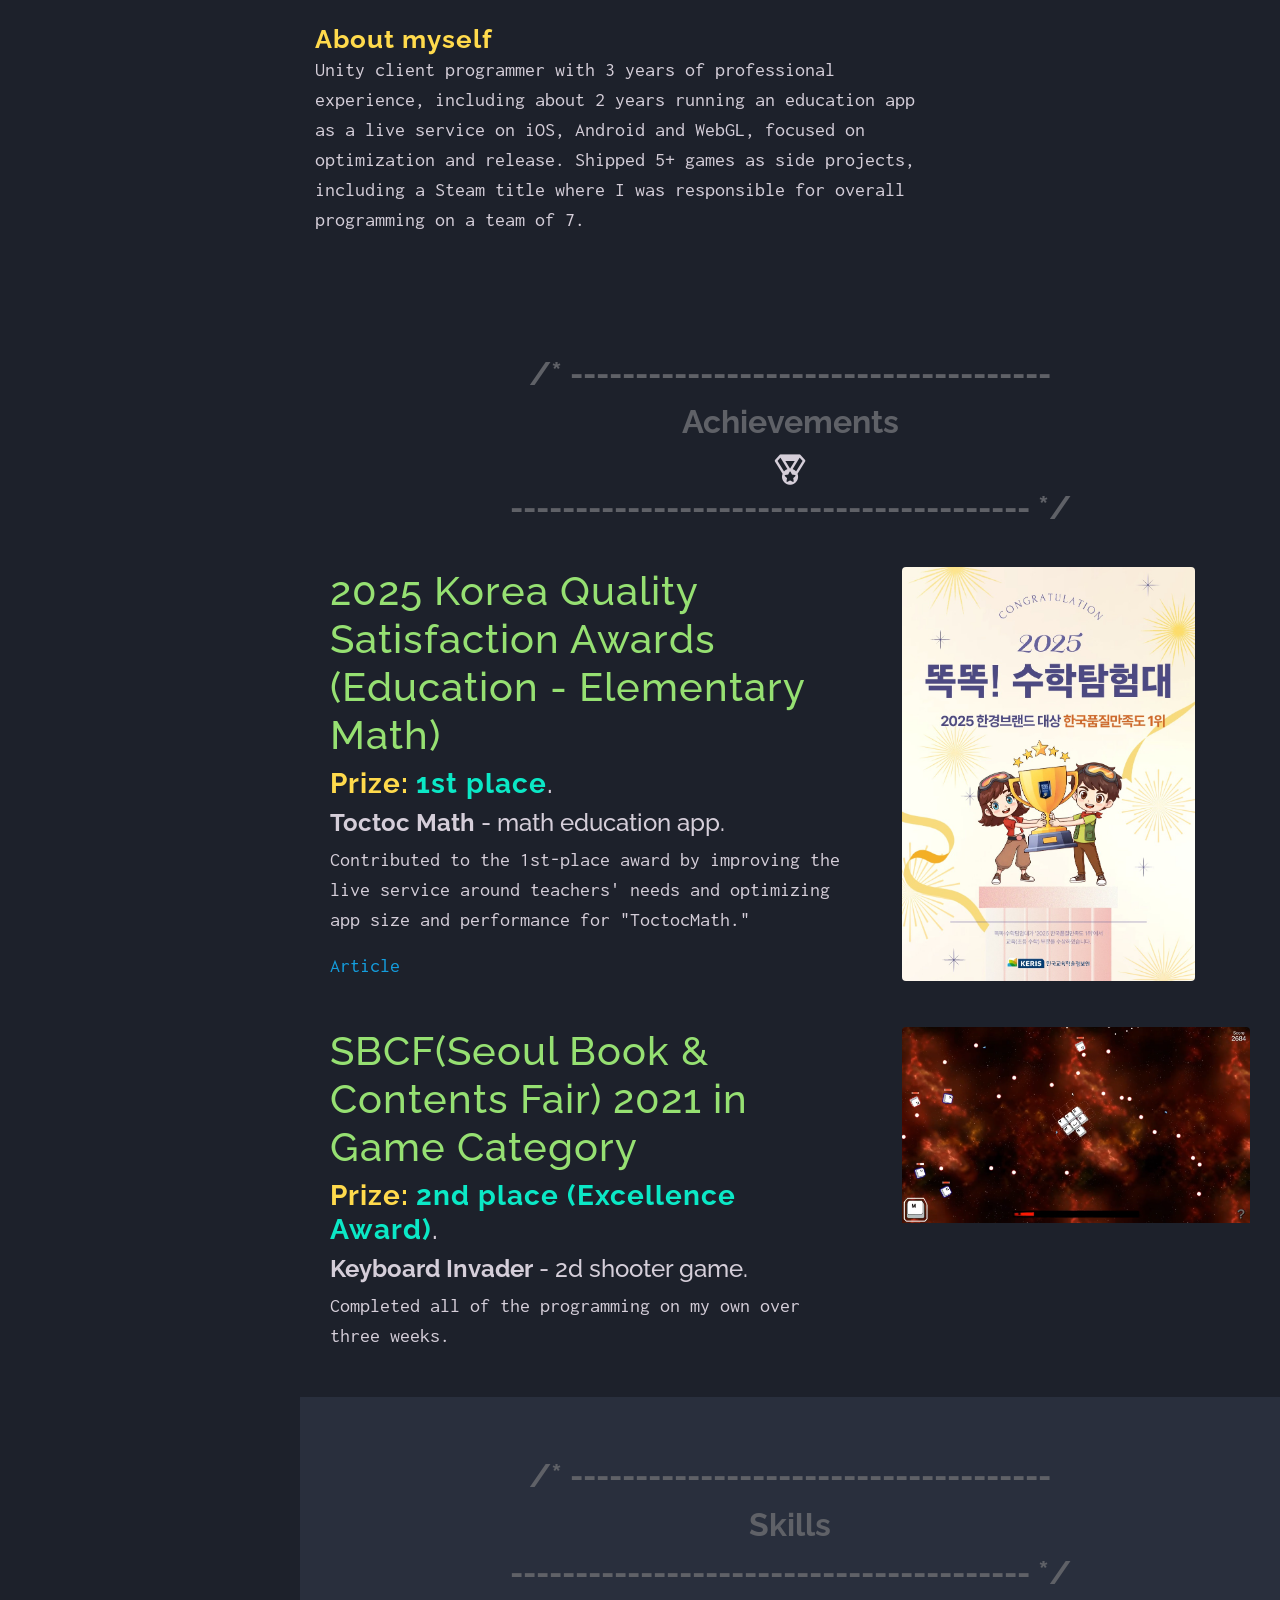
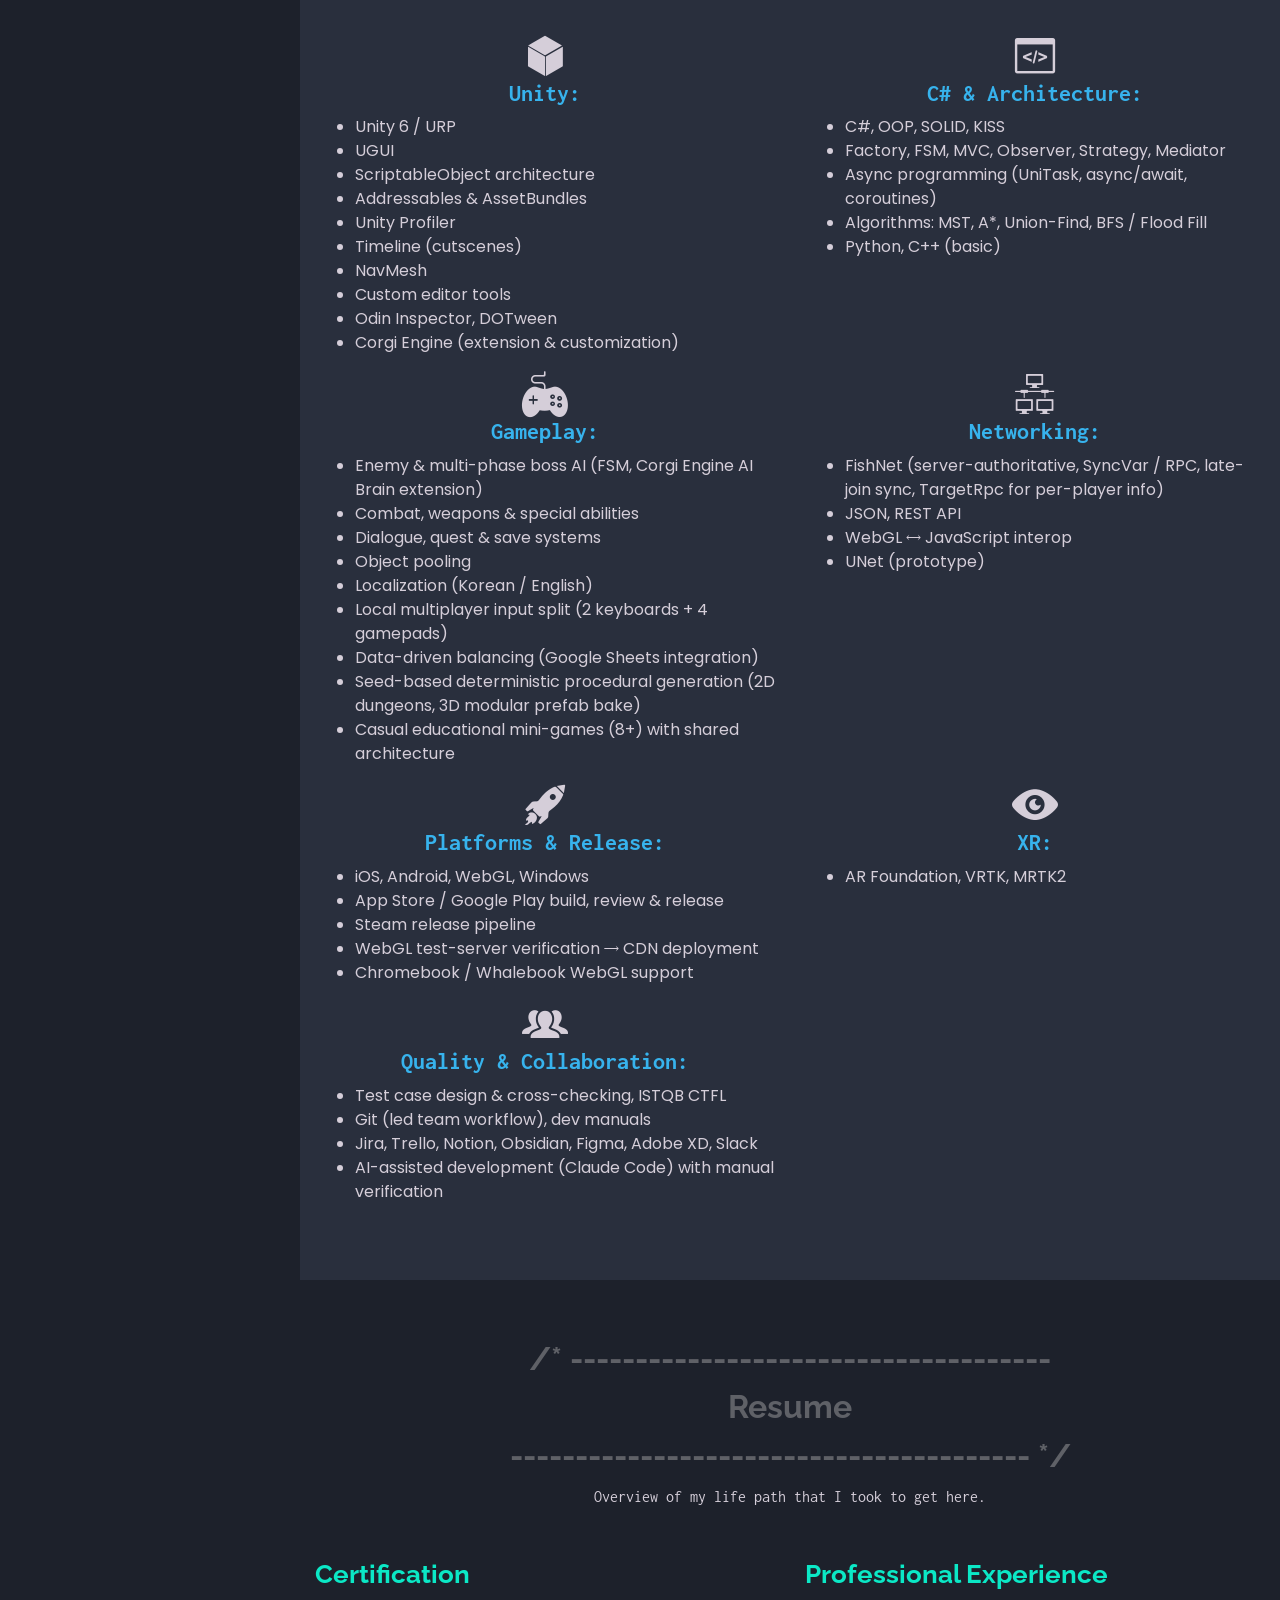
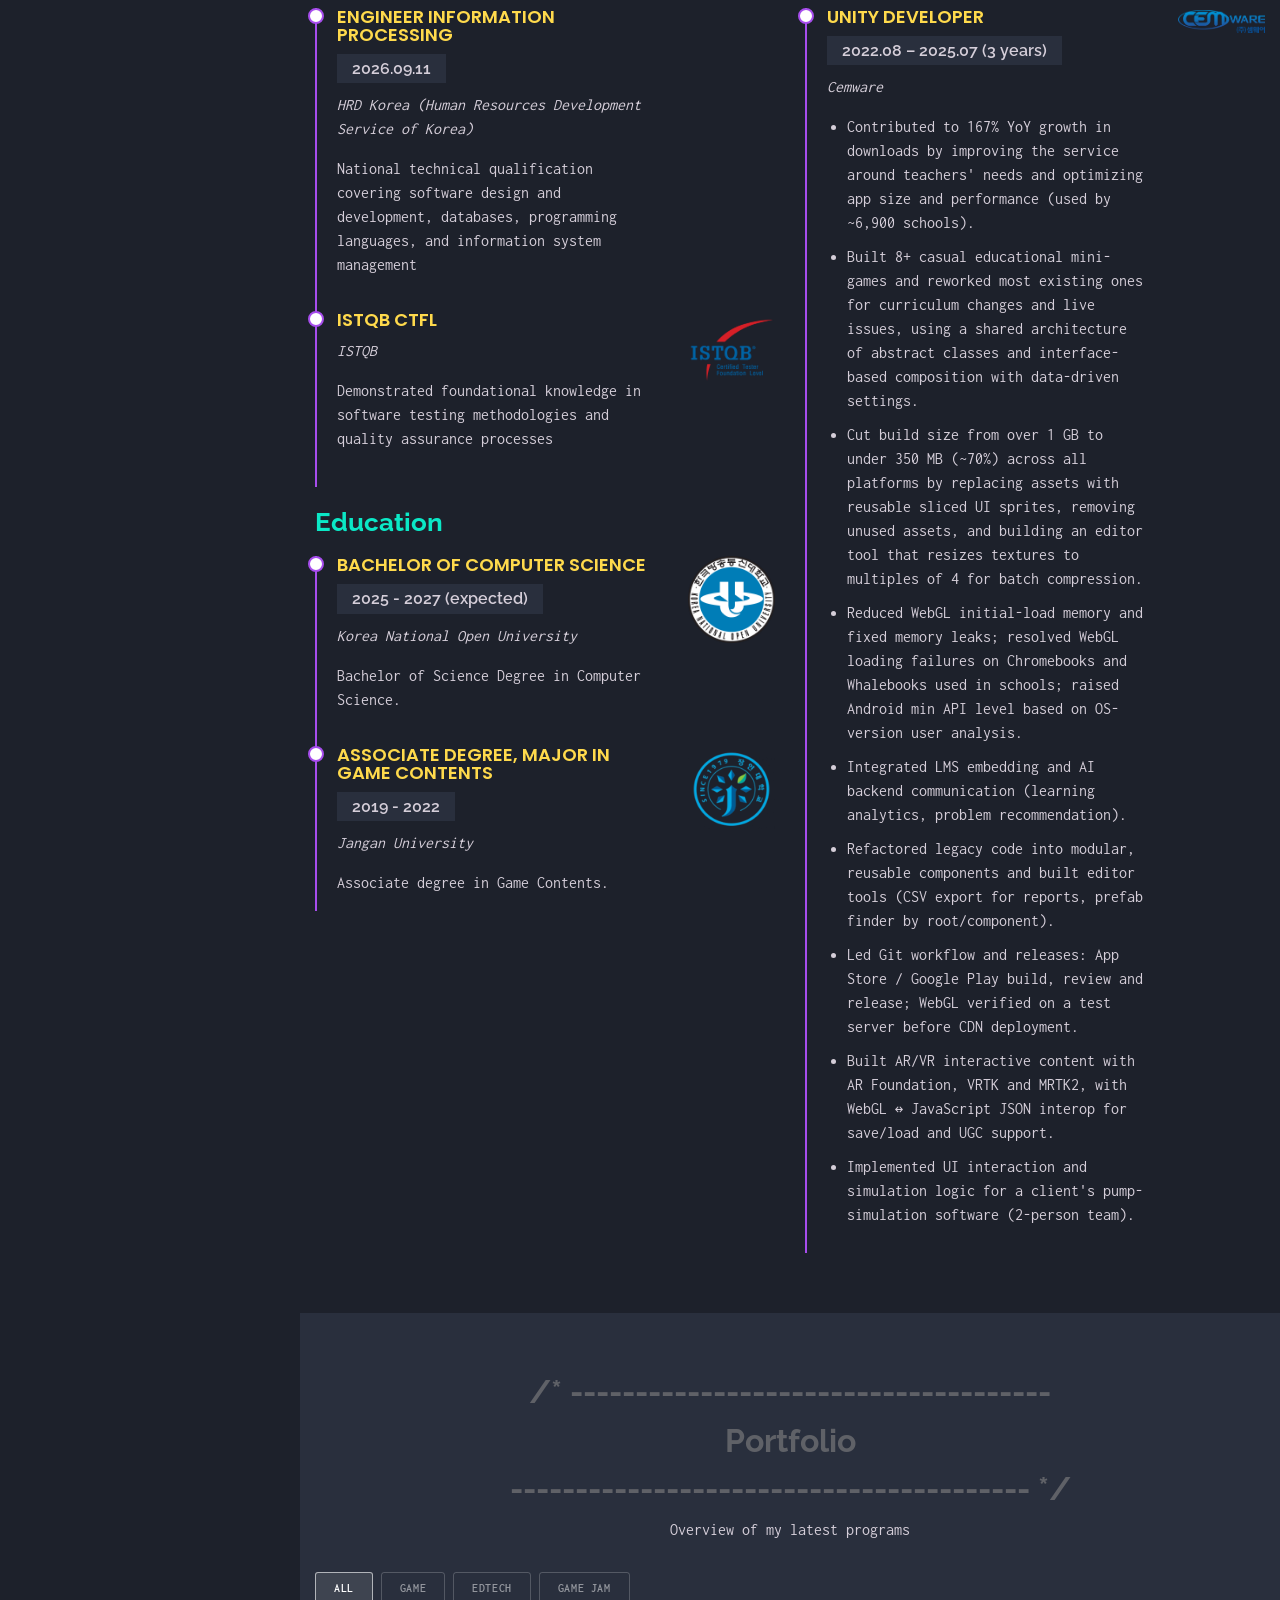
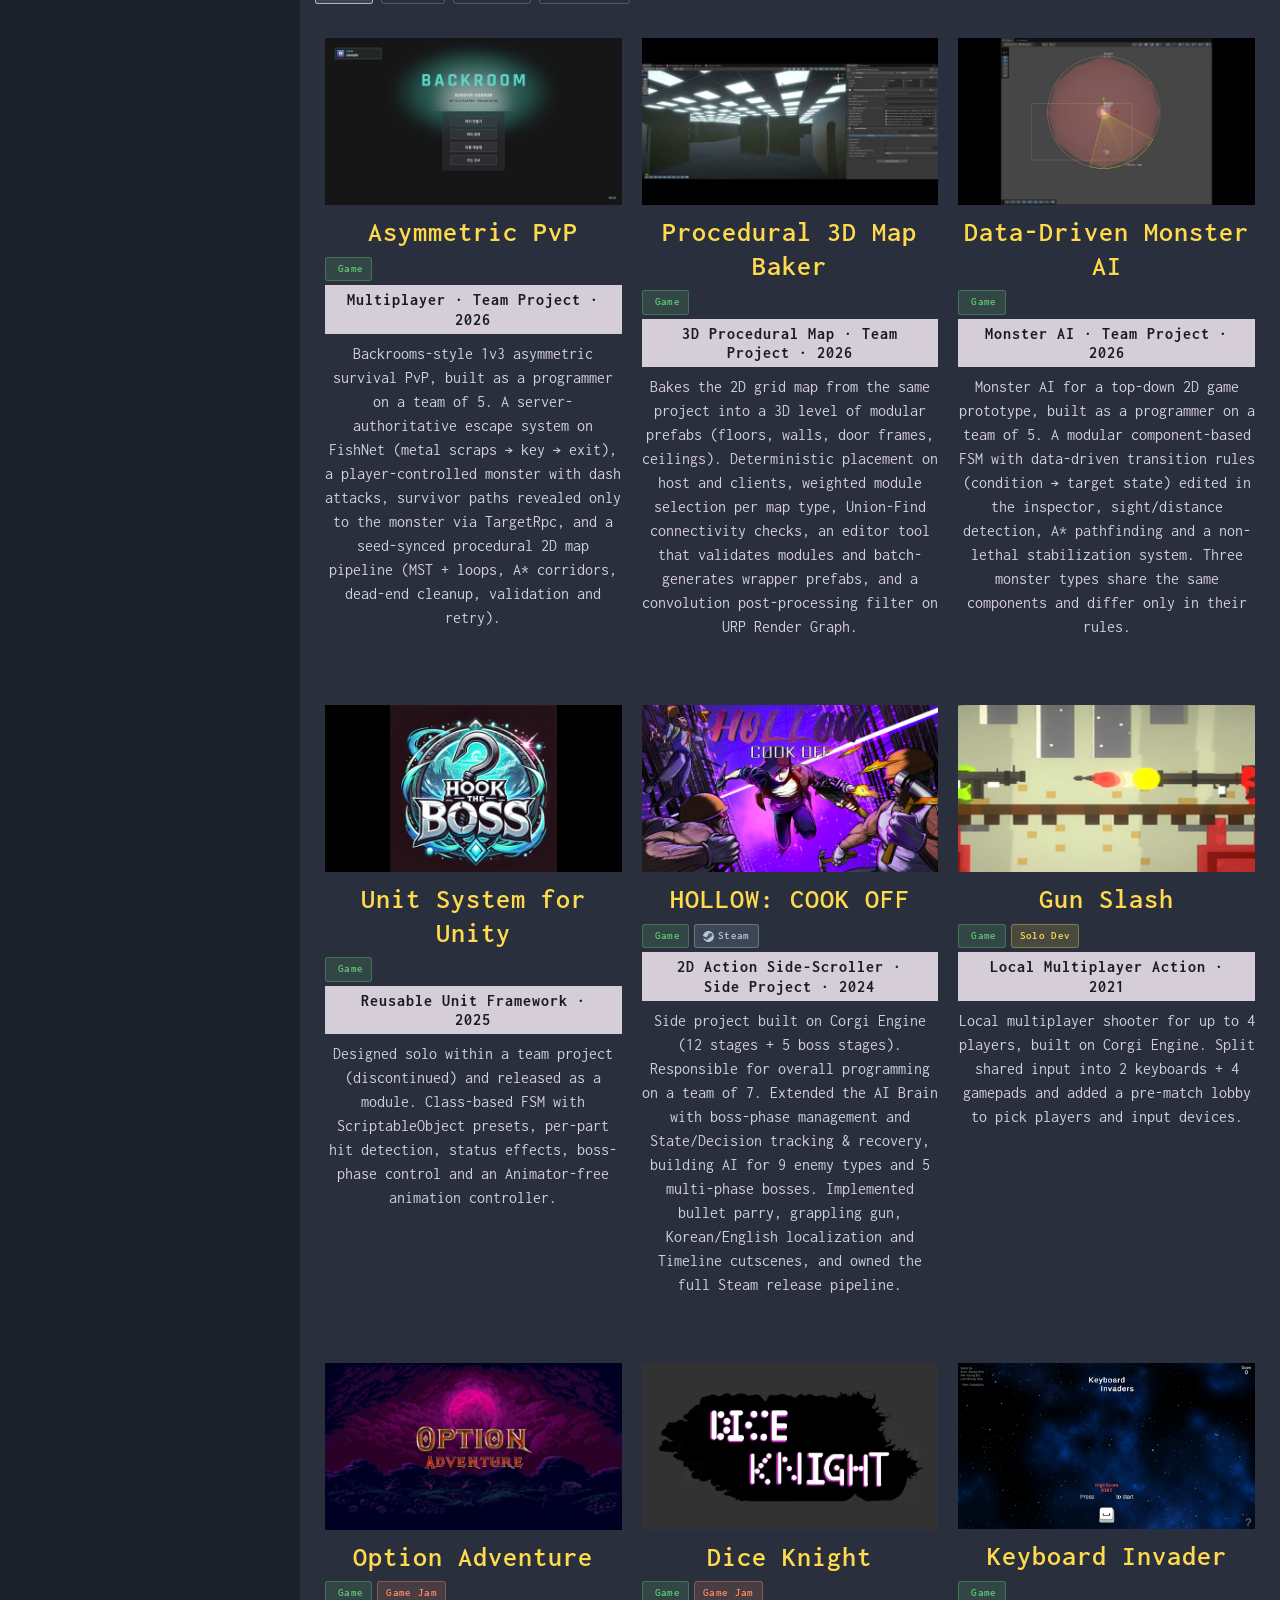
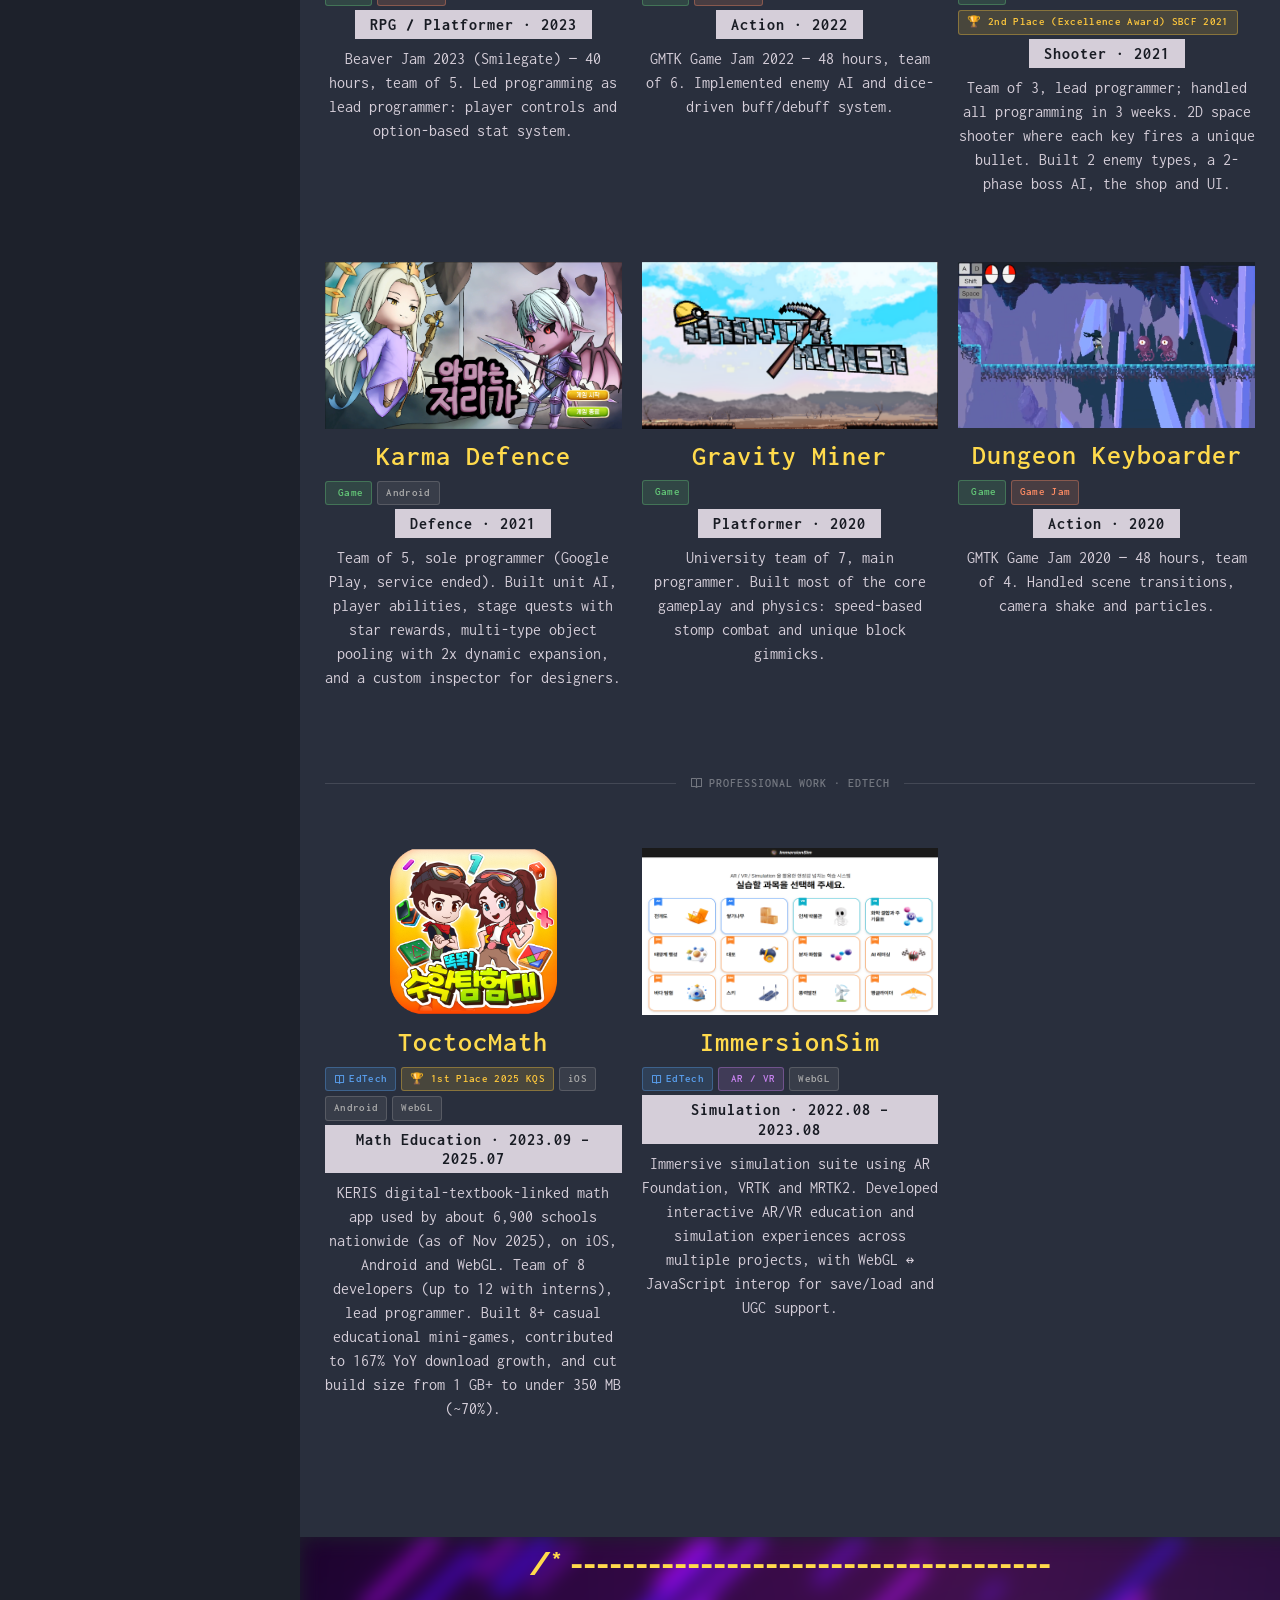
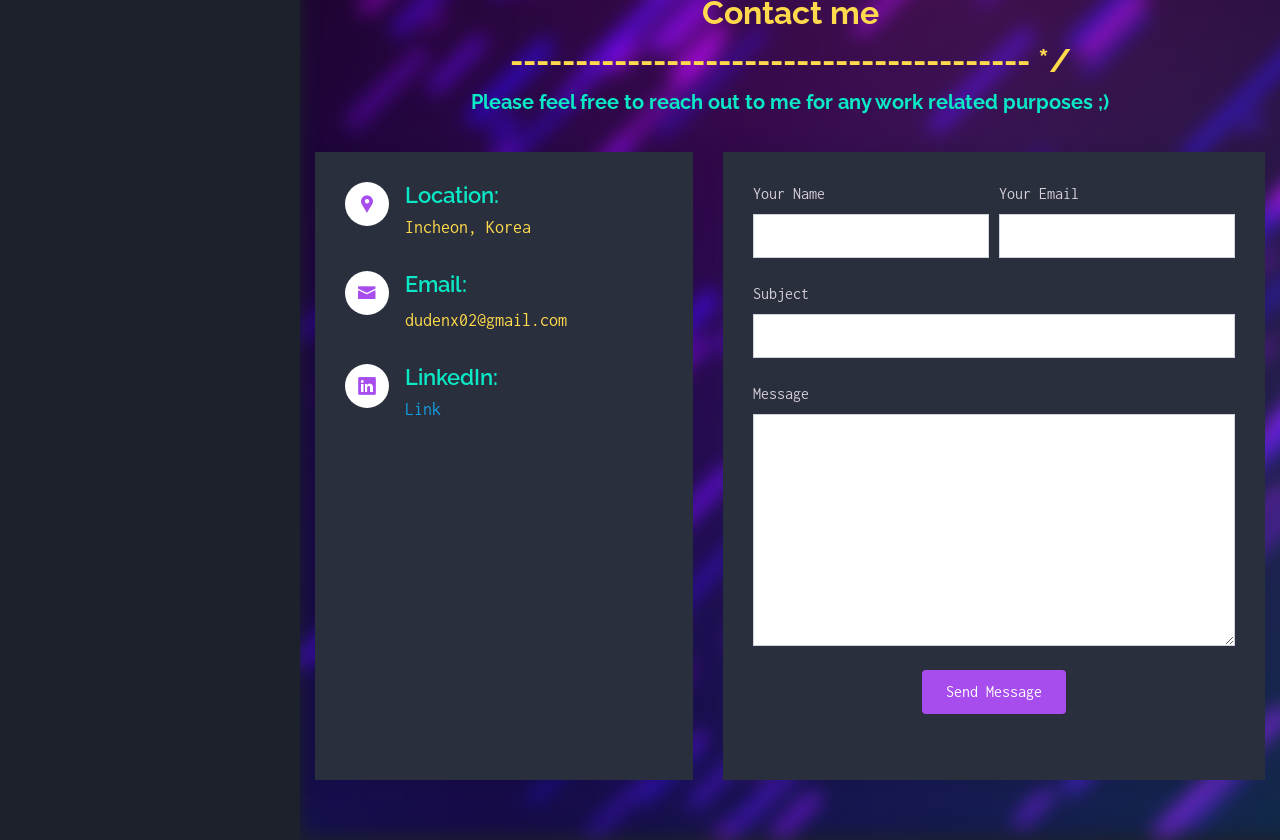
==== commit ee07a3c2: "Asymmetric PvP 카드에 영상 링크 추가 Co-Authored-By: Claude Opus 5.5 <noreply@anthropic.com>" ====
--- a/index.html
+++ b/index.html
@@ -559,6 +559,7 @@
                         <div class="portfolio-wrap">
                             <img src="assets/img/portfolio/AsymmetricPvP.jpg" class="img-fluid" alt="Asymmetric PvP">
                             <div class="portfolio-links">
+                                <a href="https://www.youtube.com/watch?v=6KWuzZ0zop4" class="venobox" data-vbtype="video" data-autoplay="true" target="_blank" rel="noopener"><i class="bx bx-search-alt"></i></a>
                                 <a href="https://github.com/Youngdu-Min/Asymmetric-PvP-FishNet" target="_blank" rel="noopener" aria-label="GitHub"><i class="bx bxl-github"></i></a>
                             </div>
                         </div>
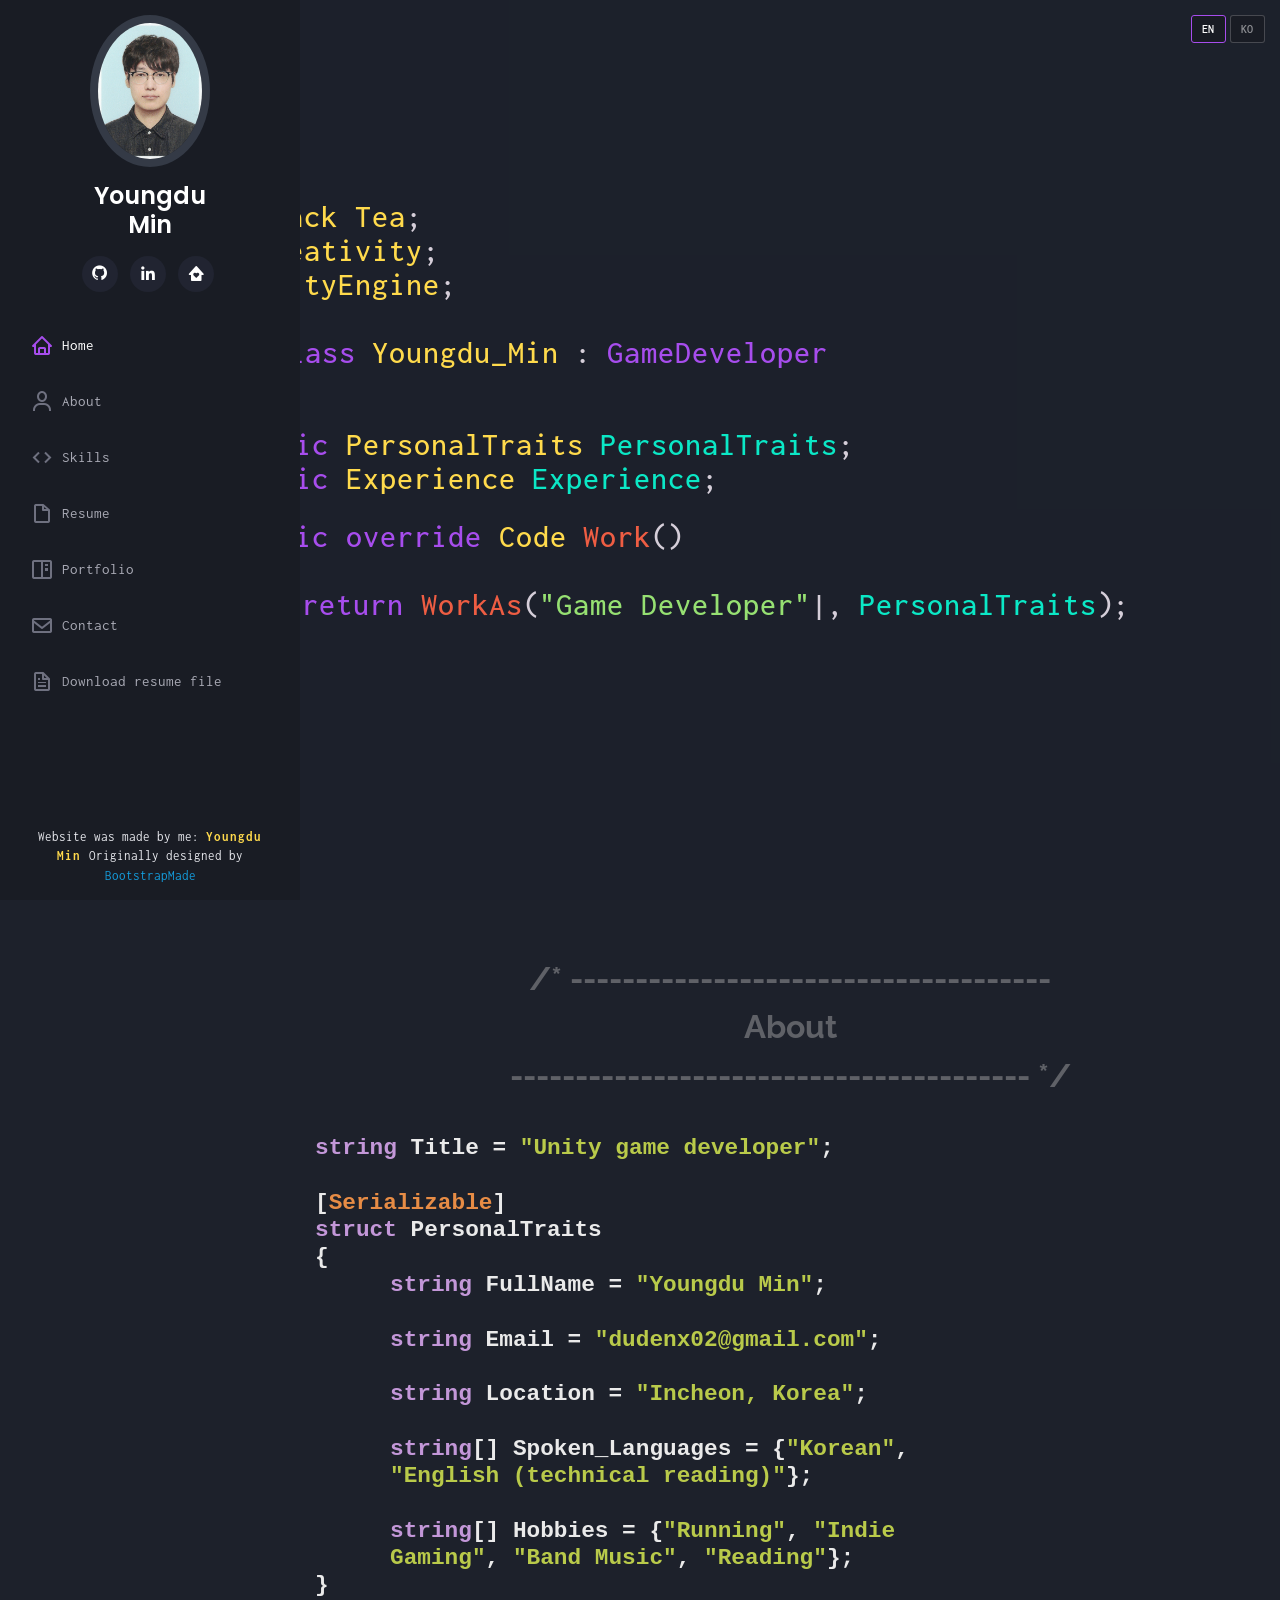
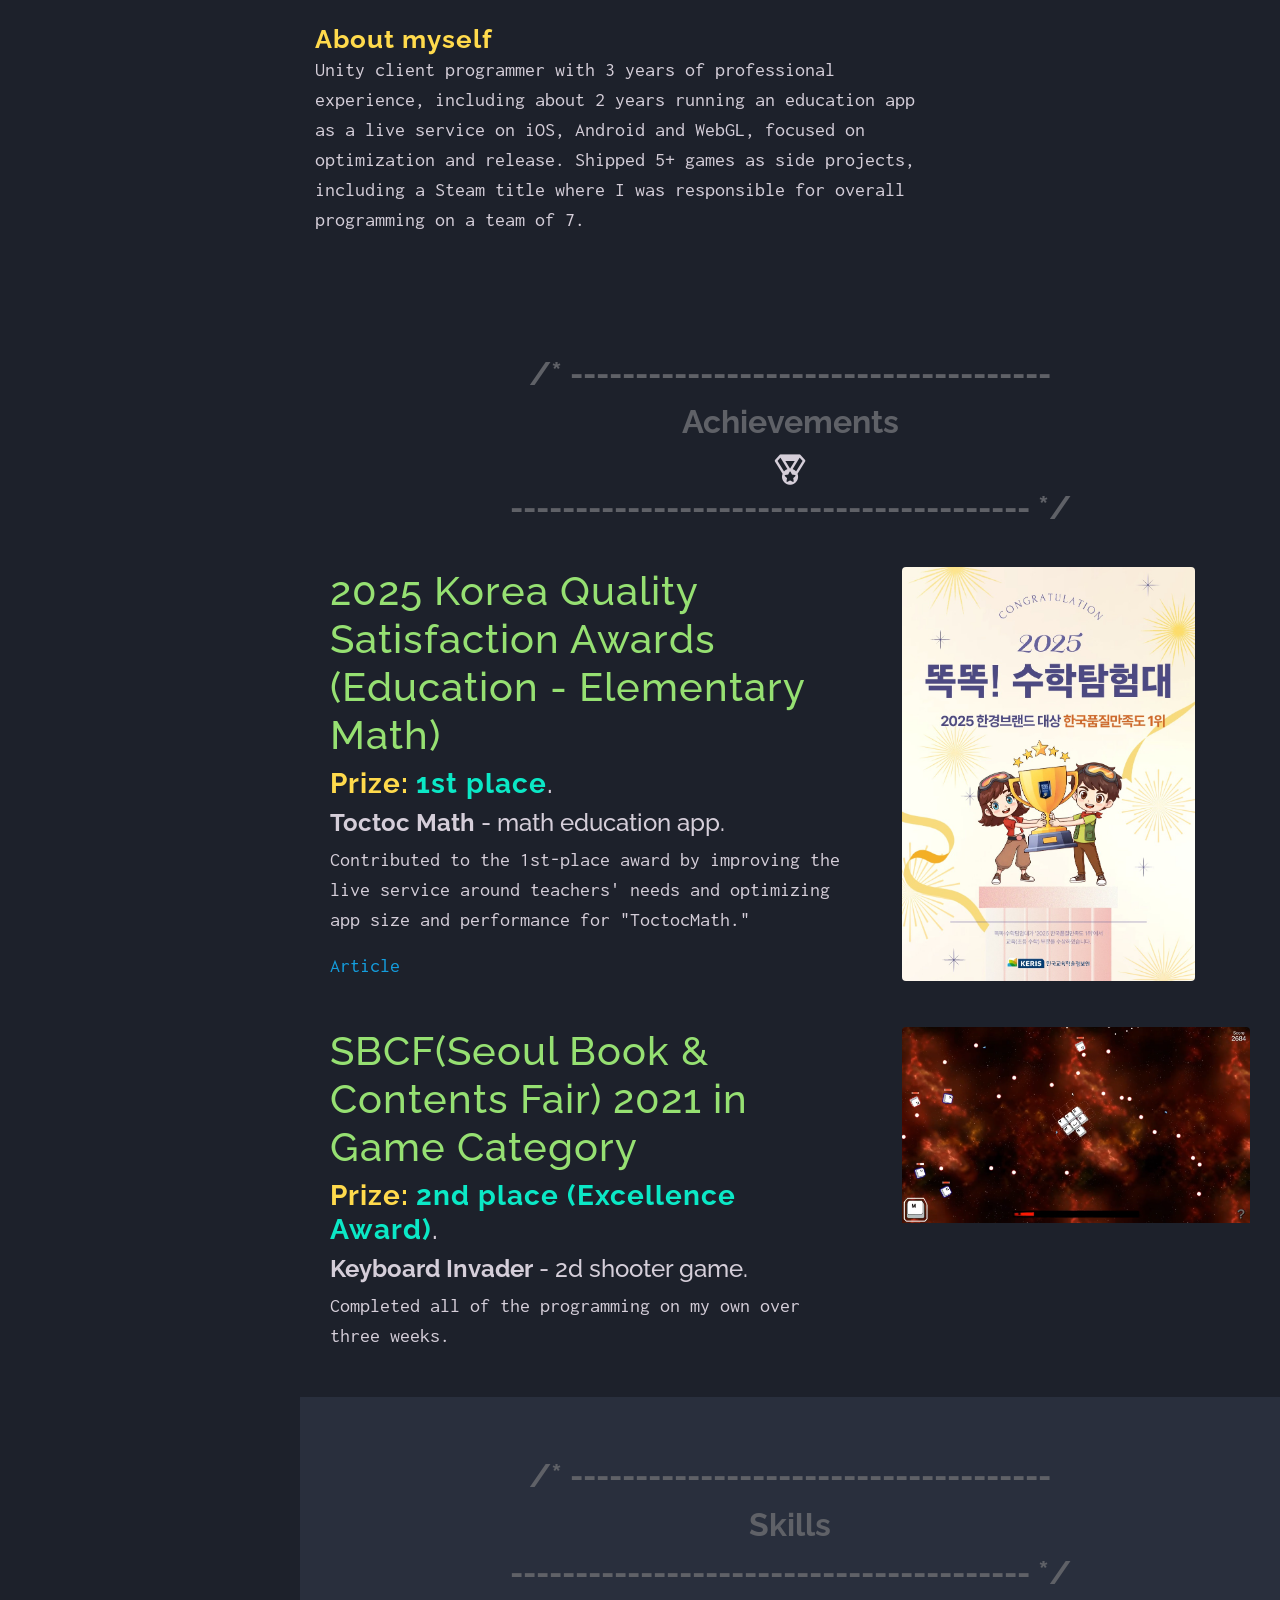
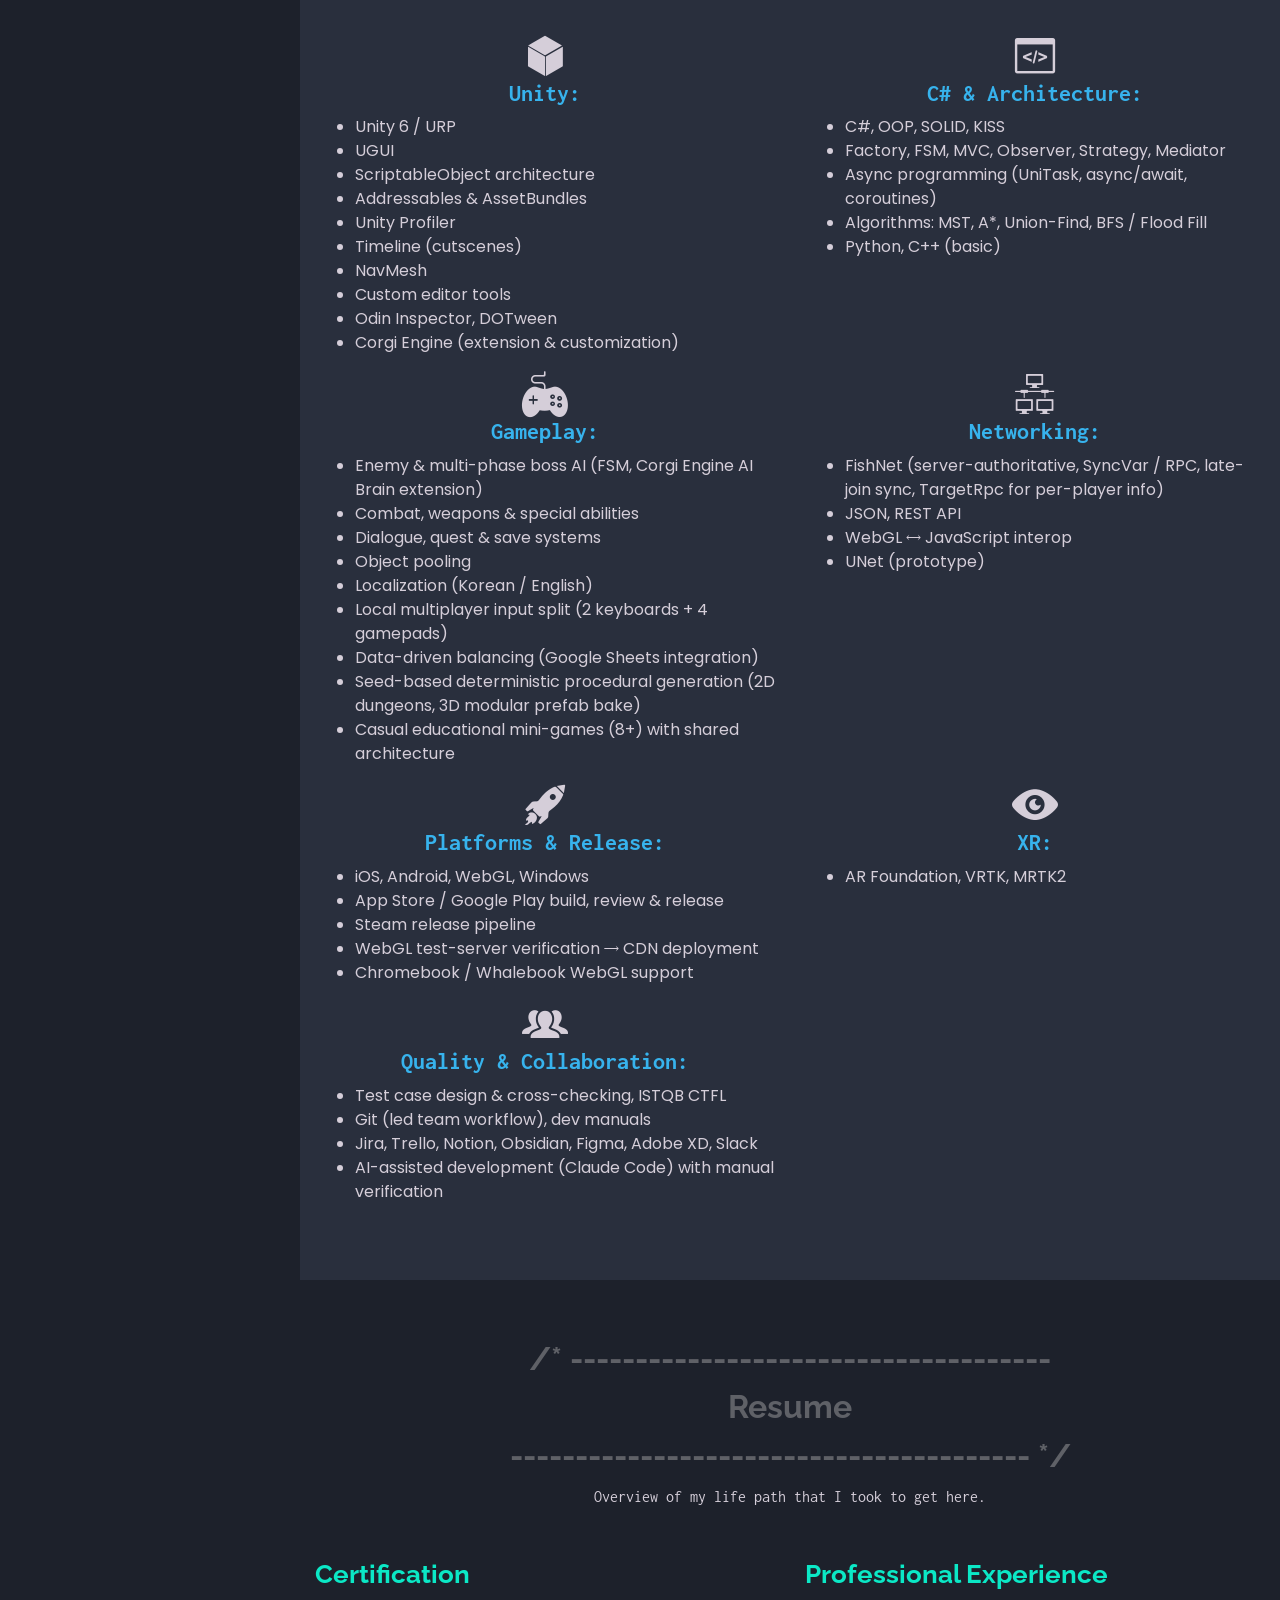
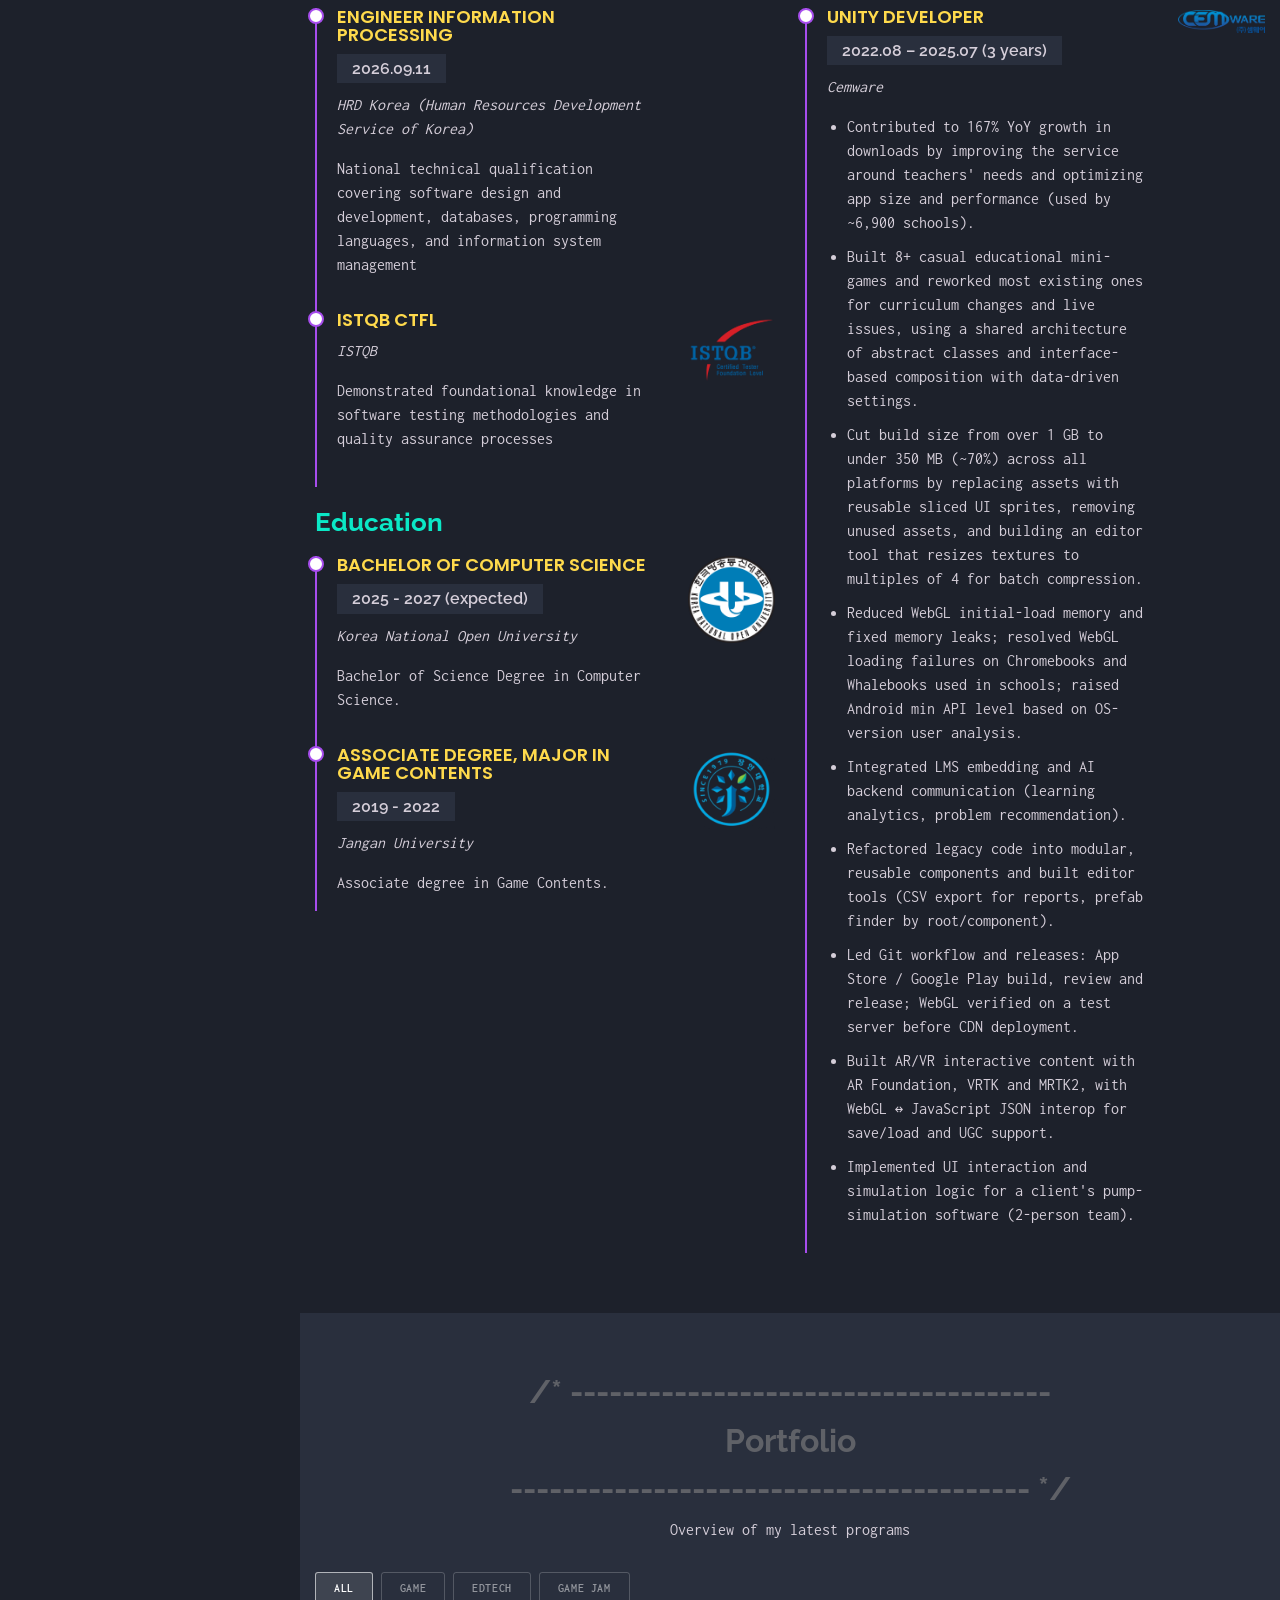
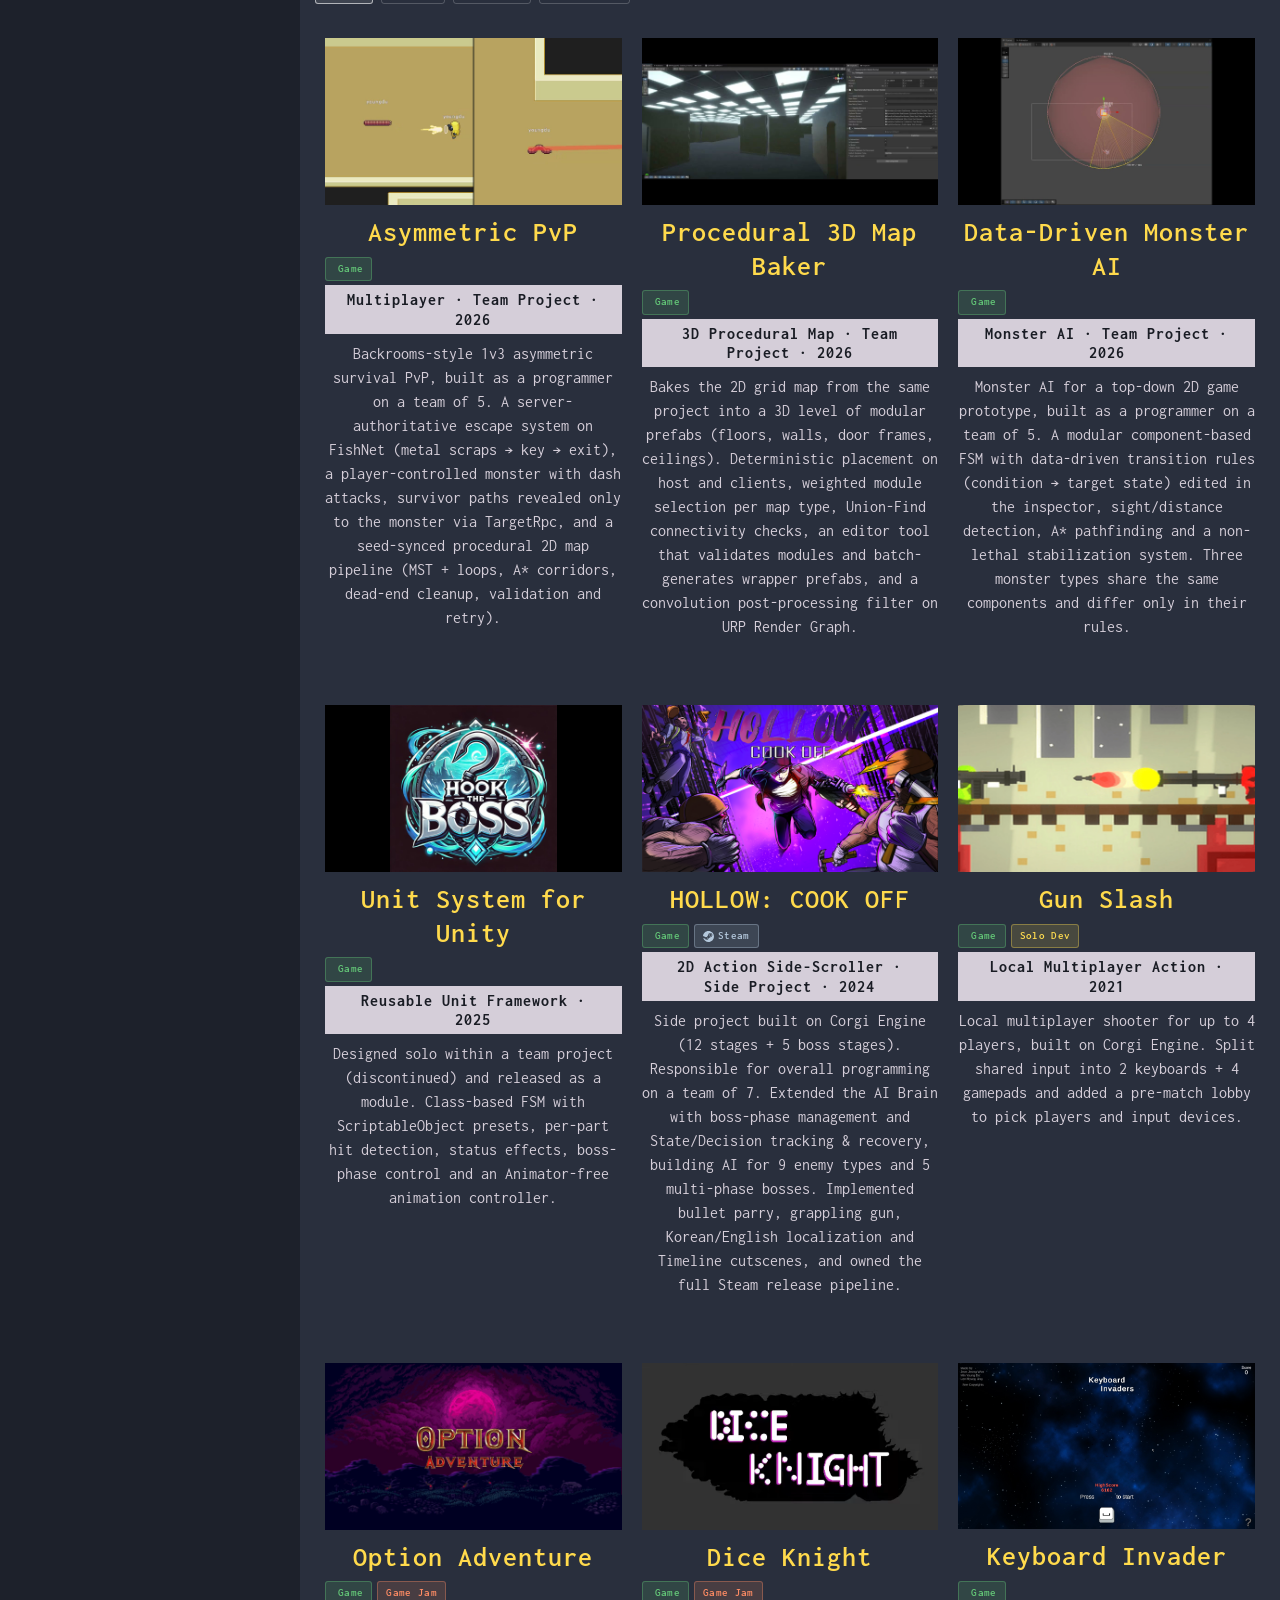
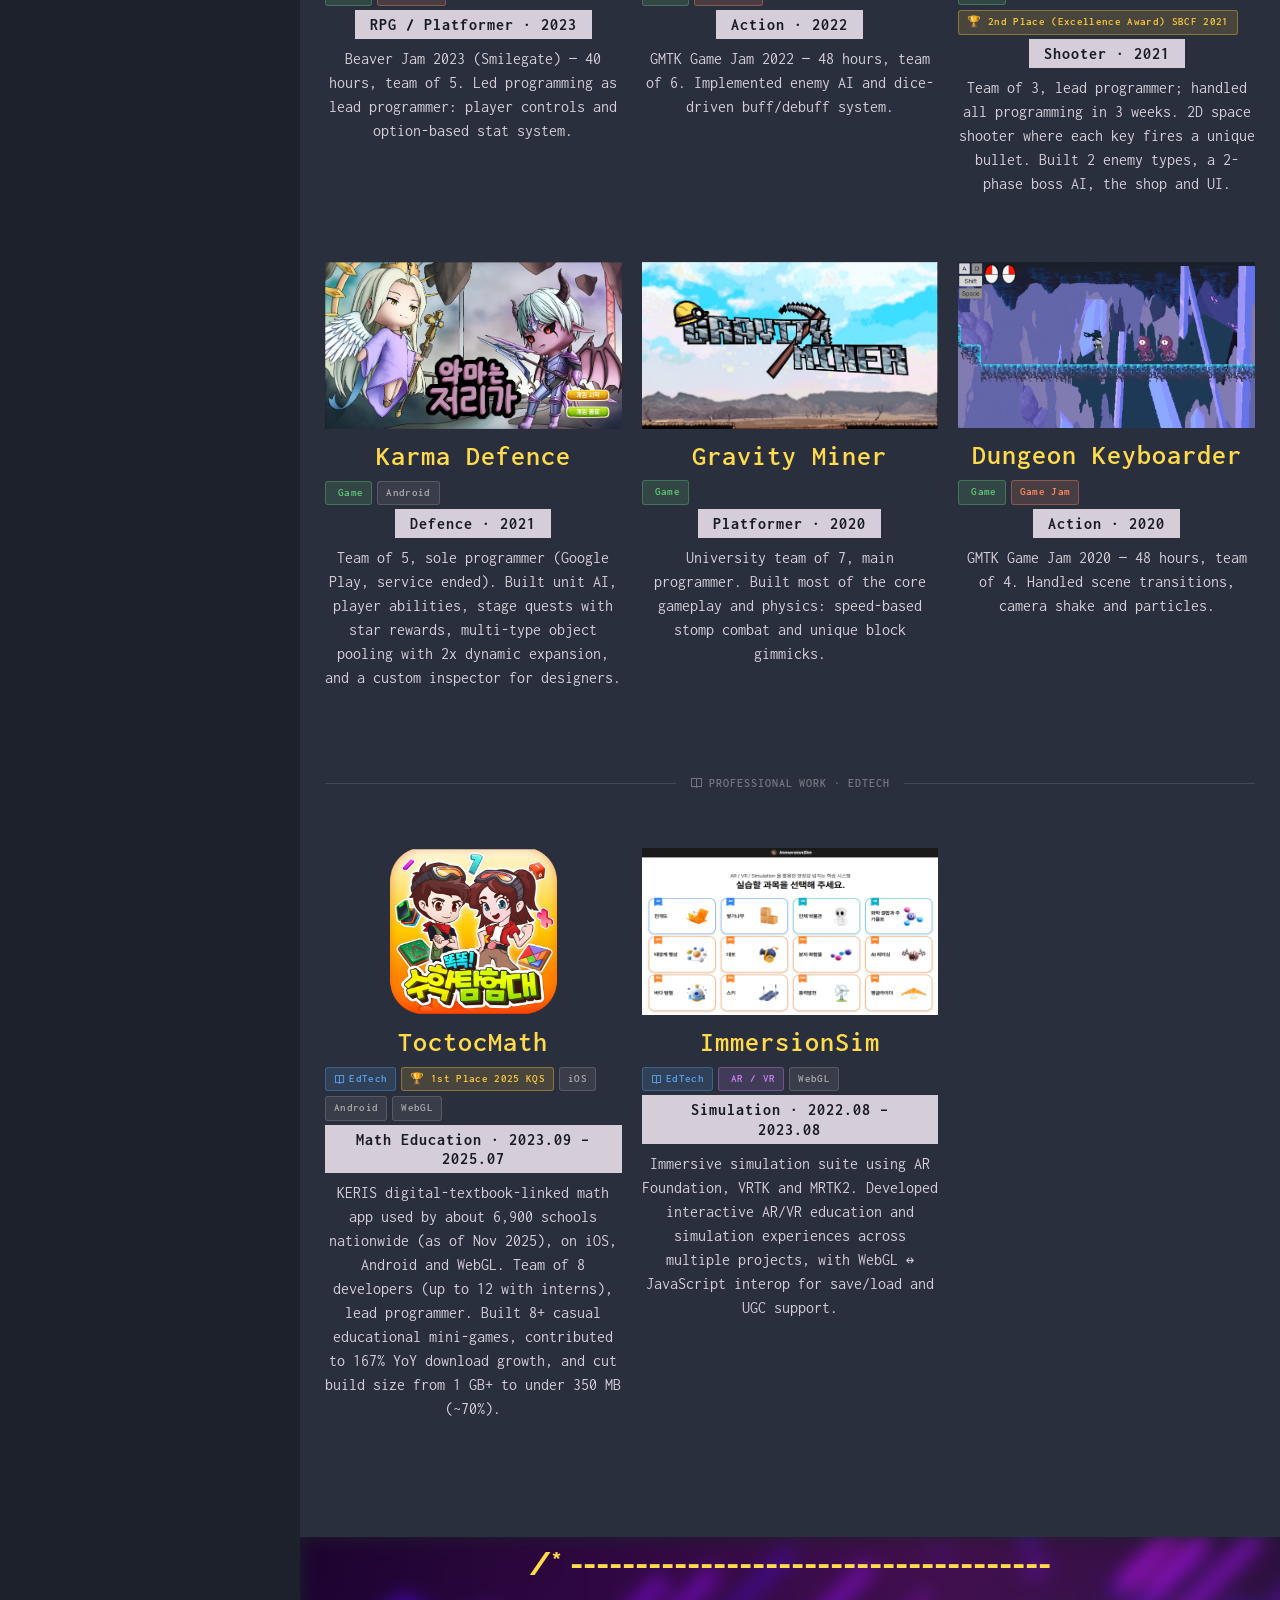
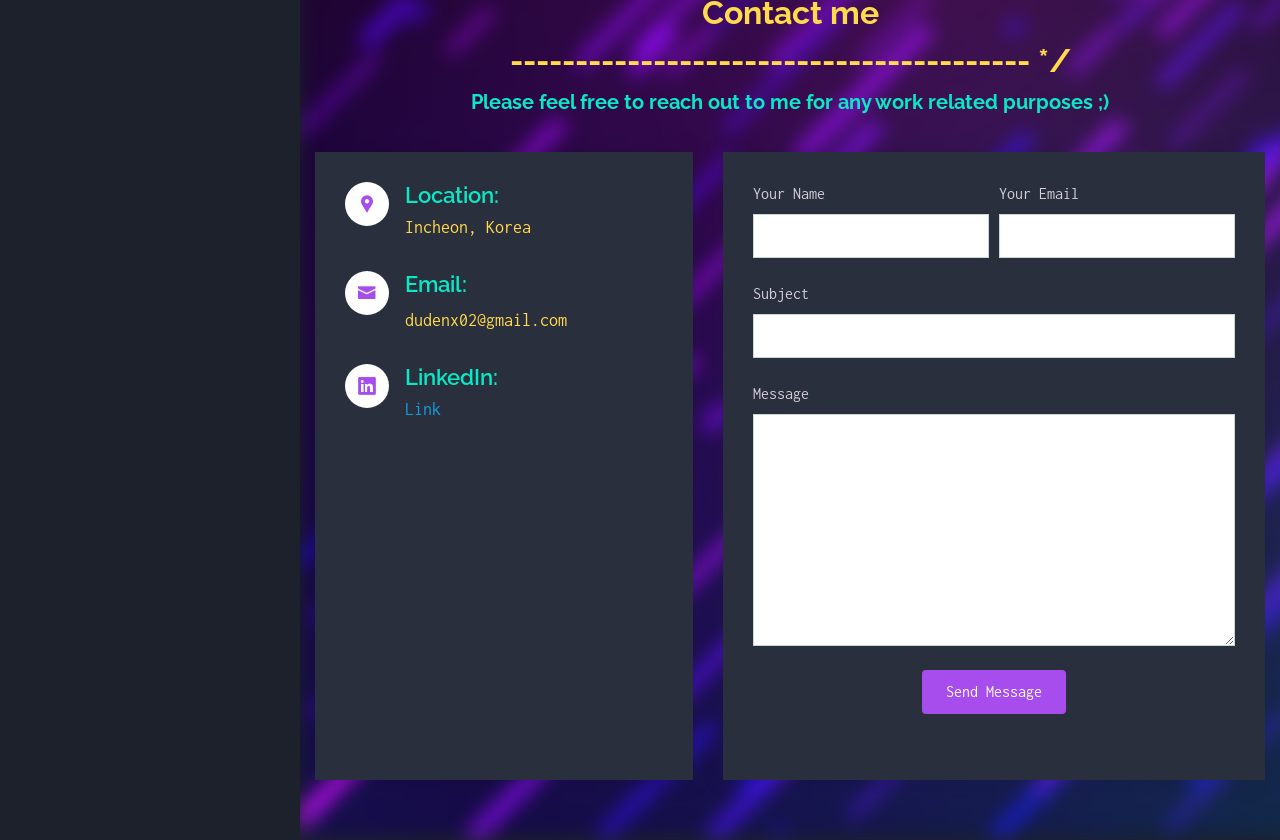
==== commit 76ee0f5b: "Asymmetric PvP 카드 이미지를 게임플레이 장면으로 교체, i18n.js 캐시 버전 갱신 새 카드 한국어 문구가 캐시된 i18n.js 때문에 안 보이던 문제 수정  Co-" ====
--- a/index.html
+++ b/index.html
@@ -1130,7 +1130,7 @@
     <script src="assets/vendor/aos/aos.js"></script>
     <script src="assets/js/coolBack.js"></script>
     <script src="assets/js/timecounter.js"></script>
-    <script src="assets/js/i18n.js?v=20261020d"></script>
+    <script src="assets/js/i18n.js?v=20261022"></script>
 
     <!-- Portfolio Filter Script -->
     <script>
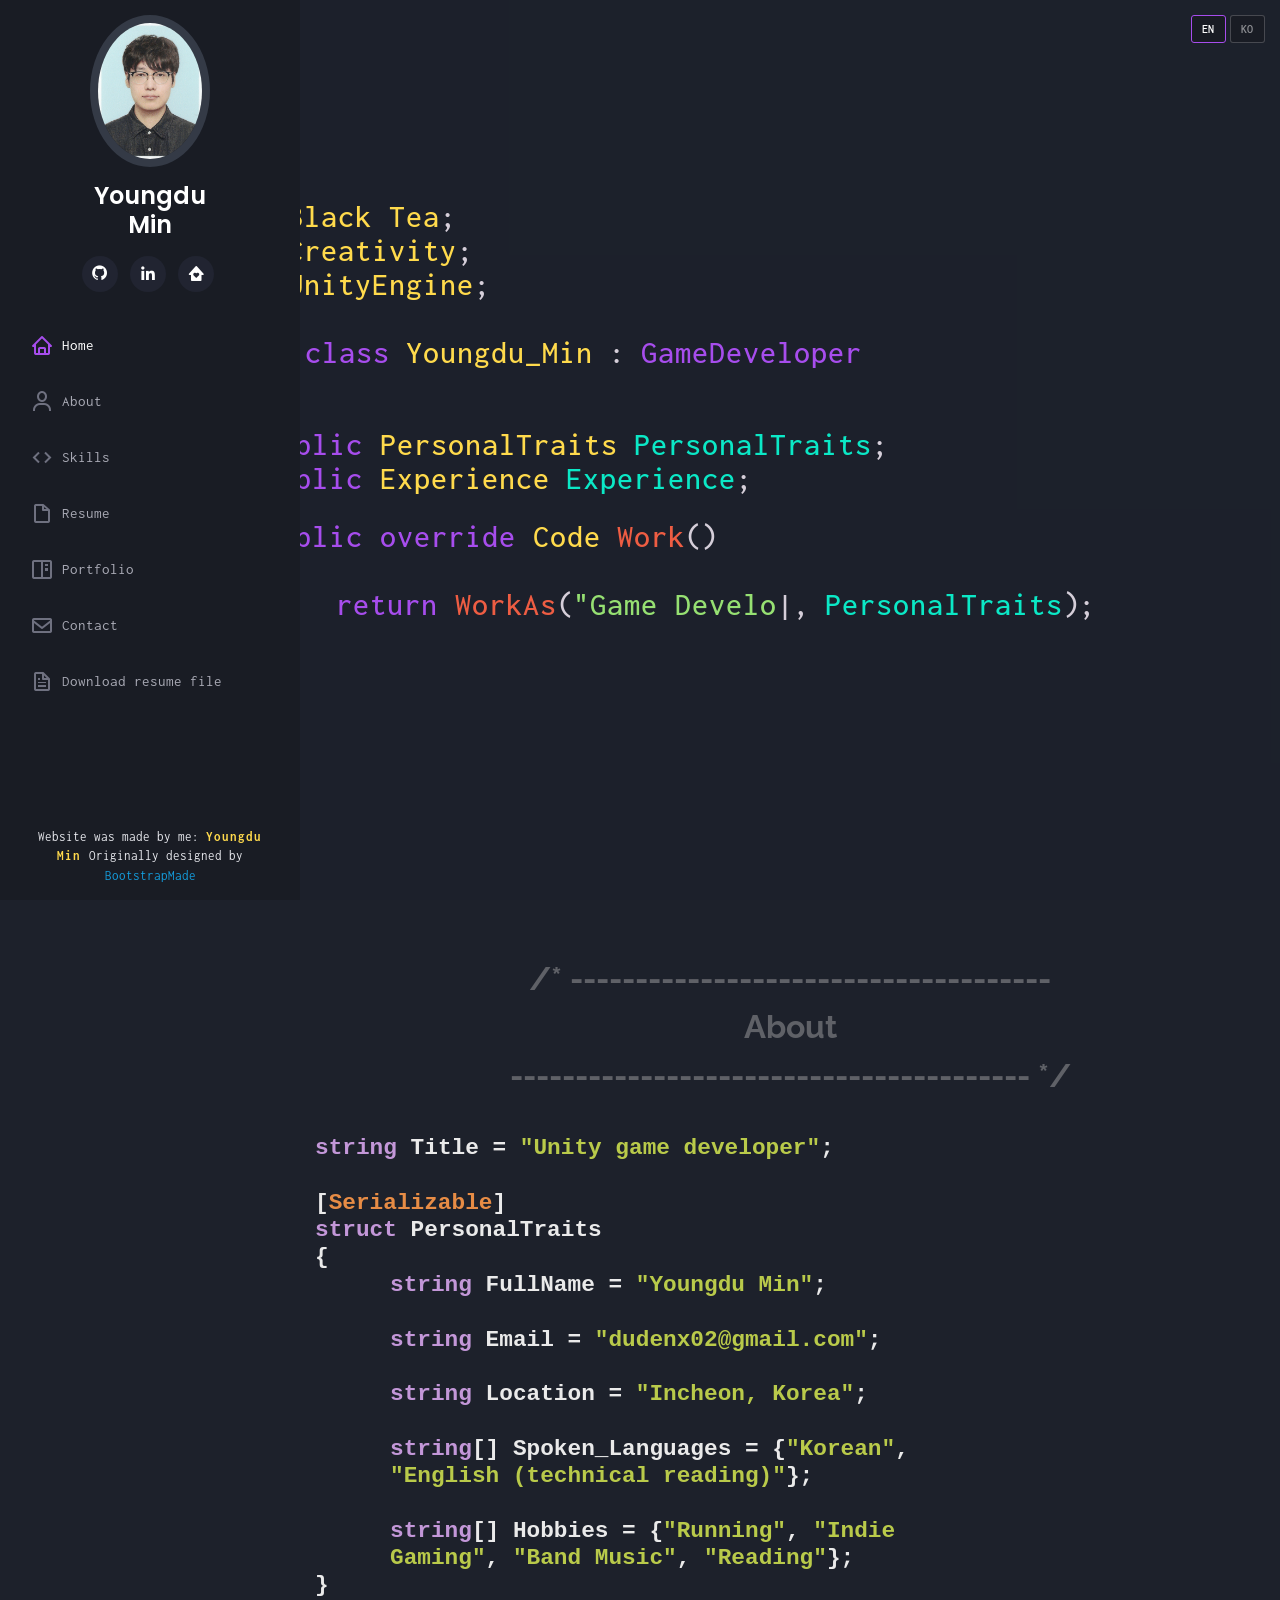
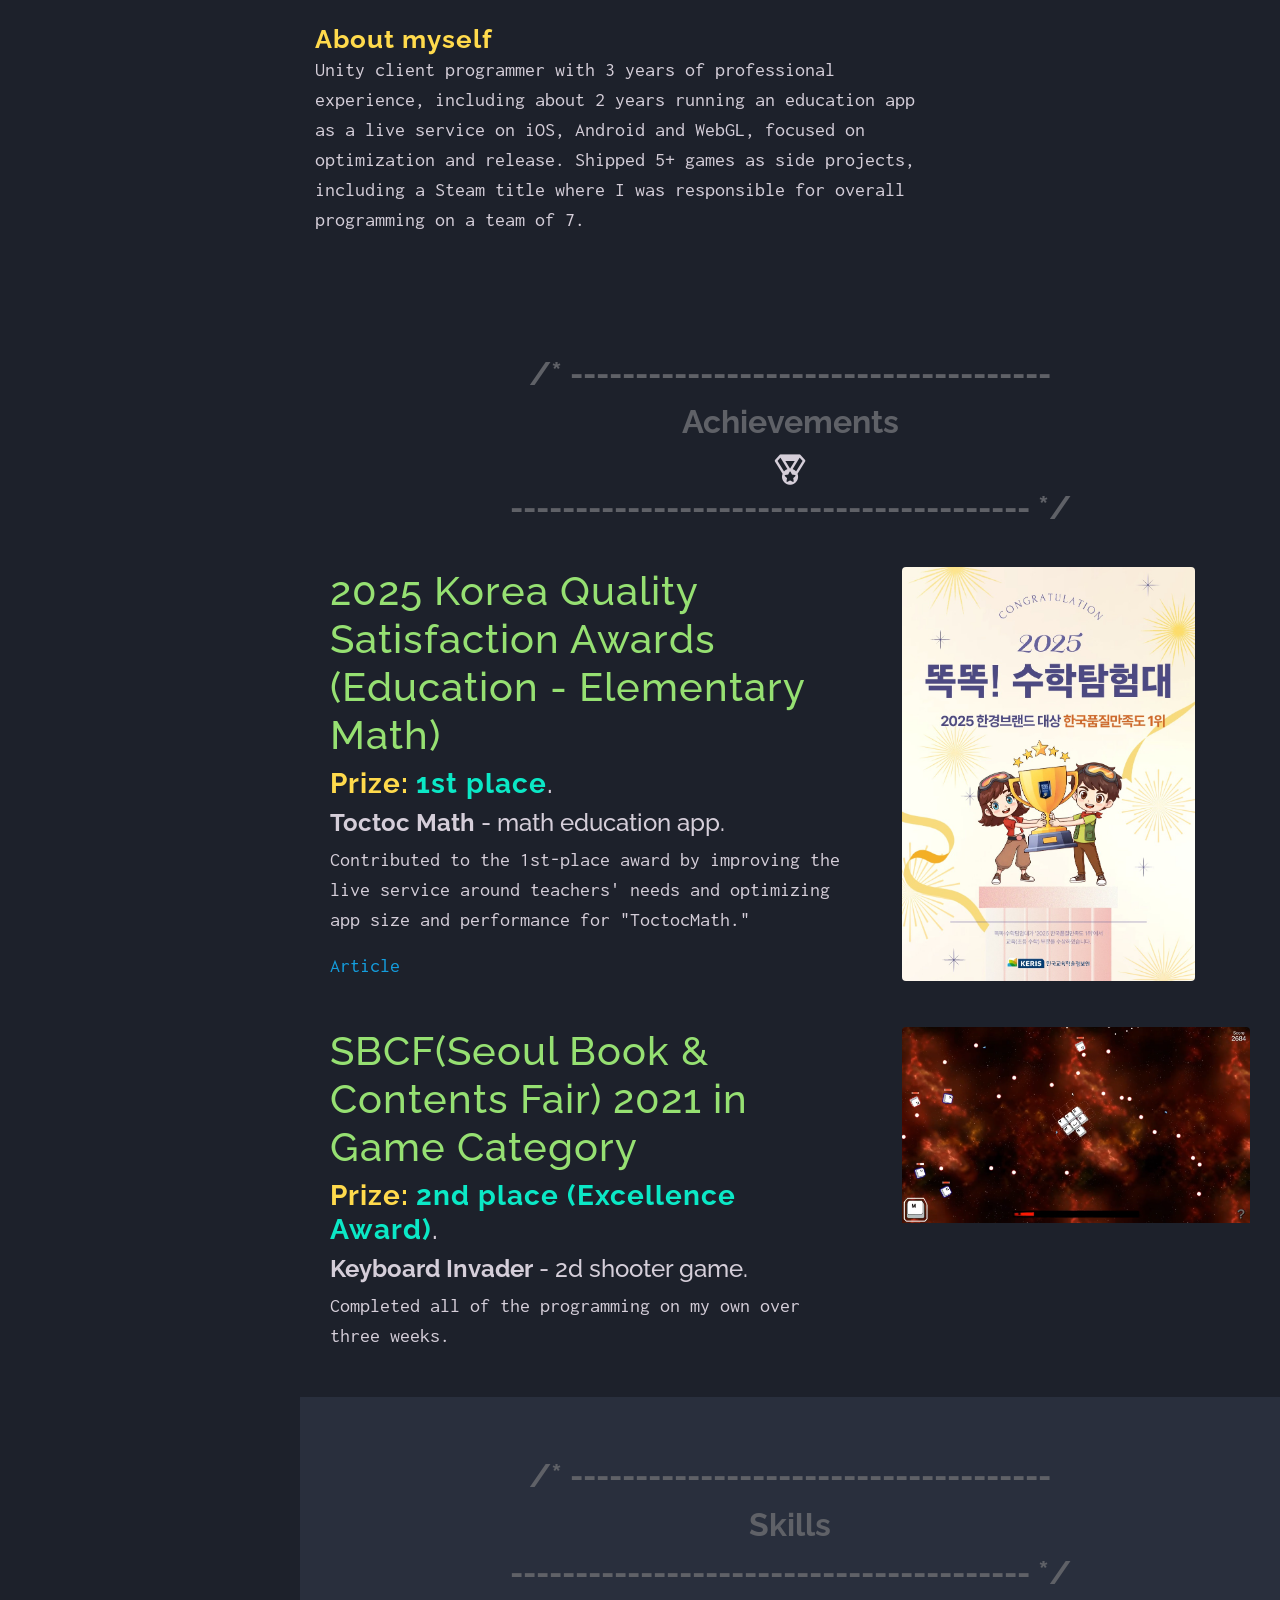
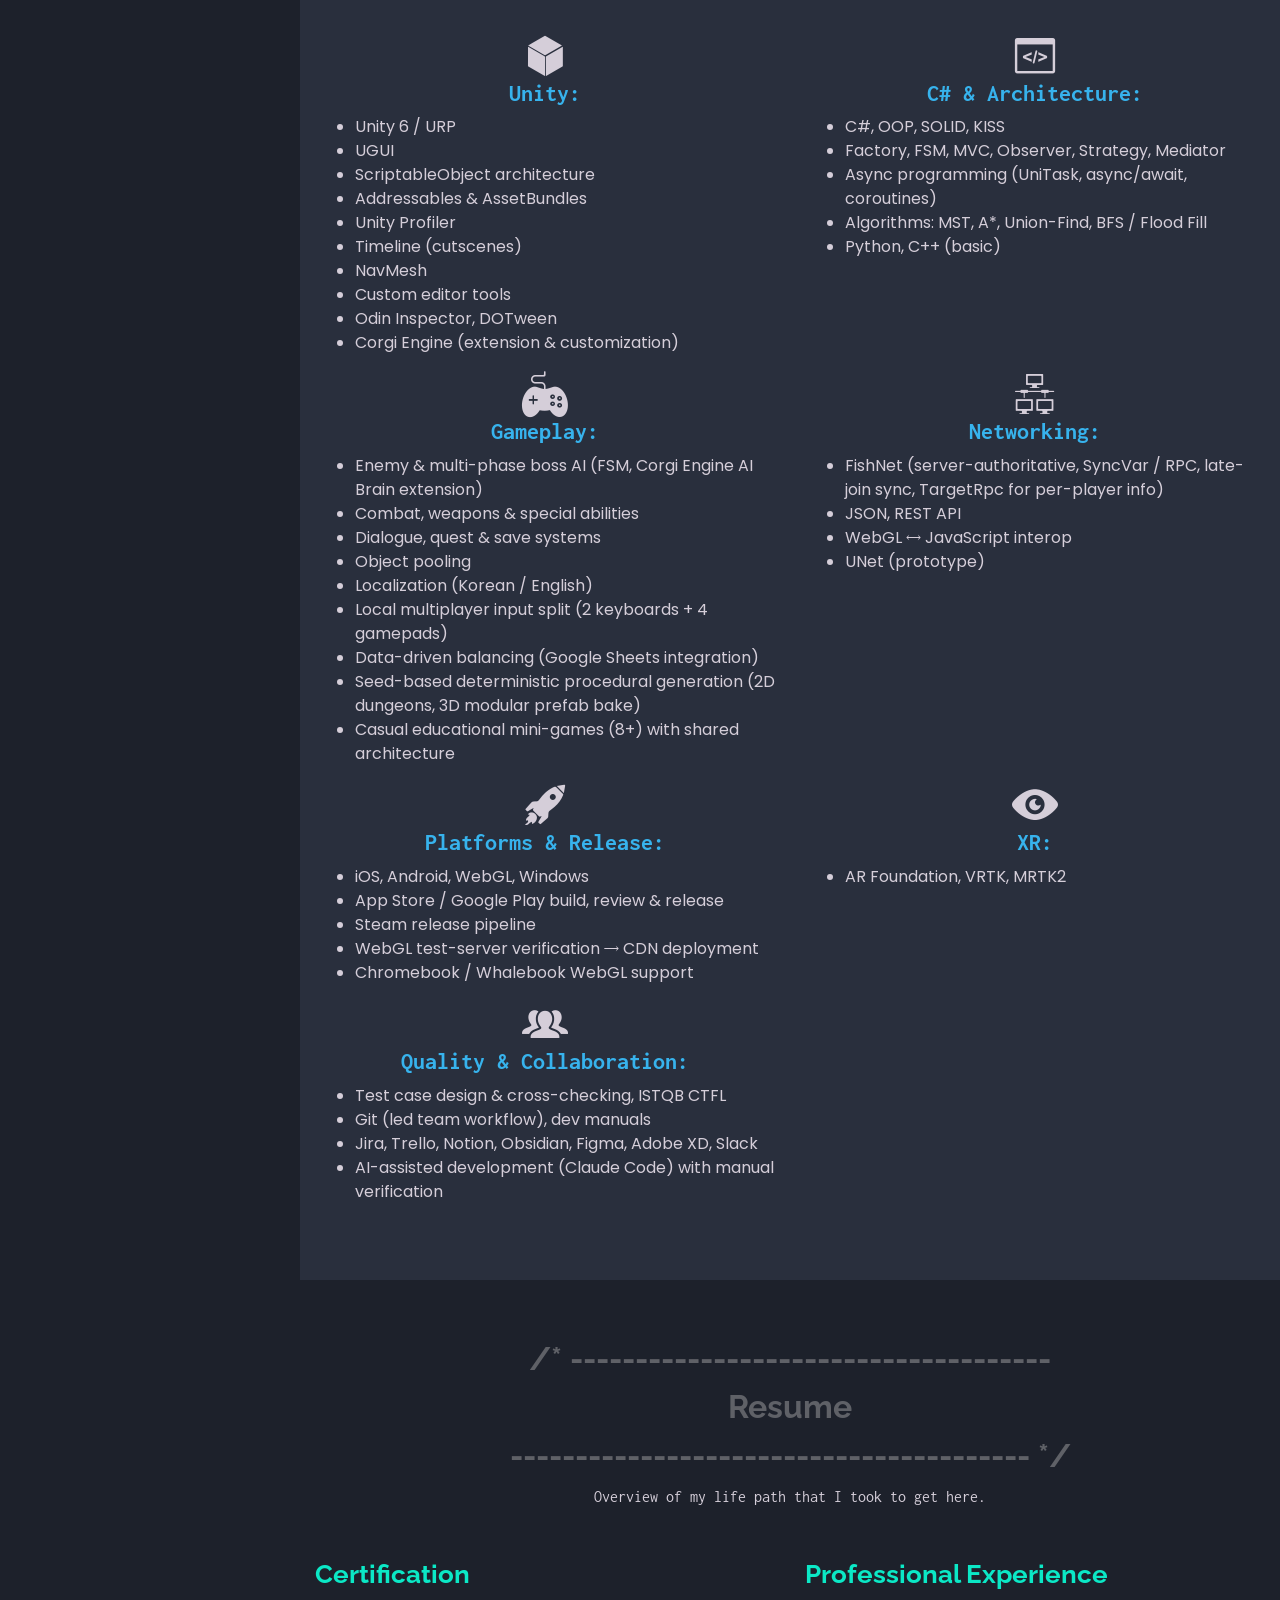
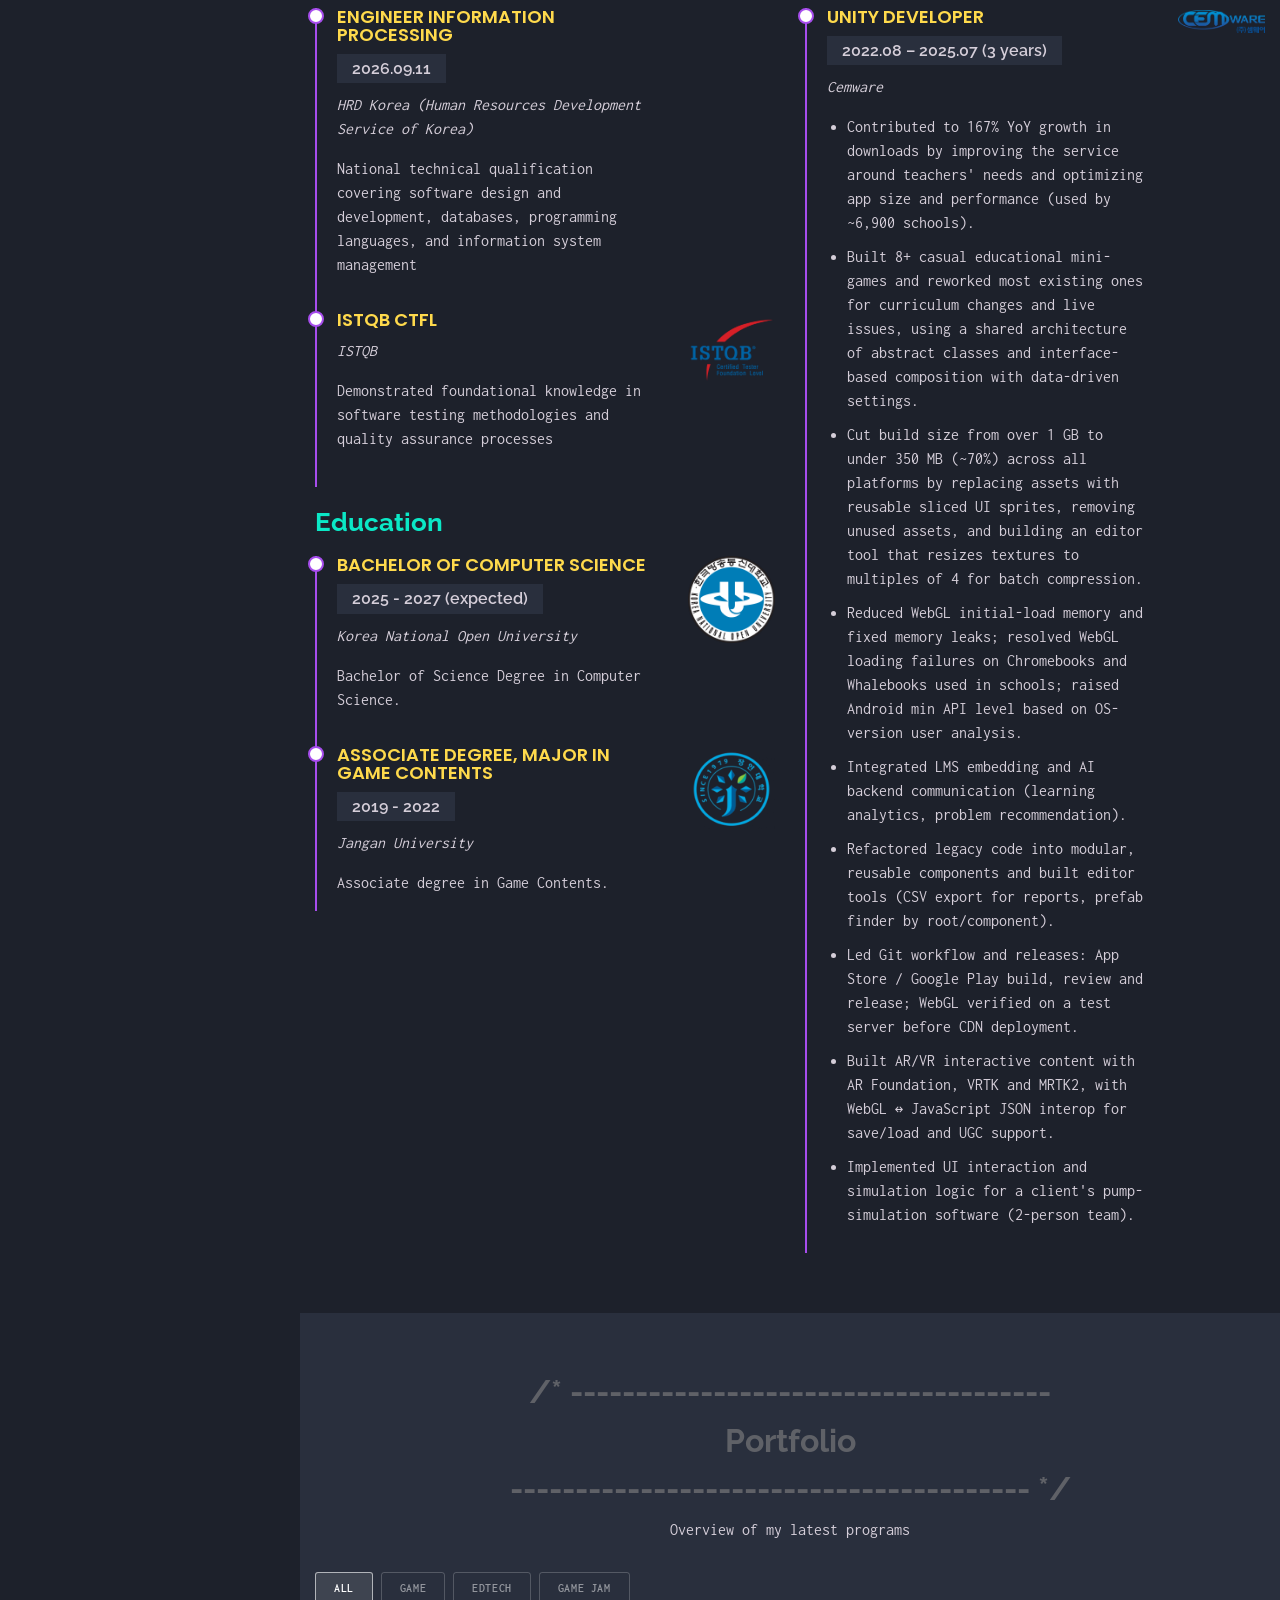
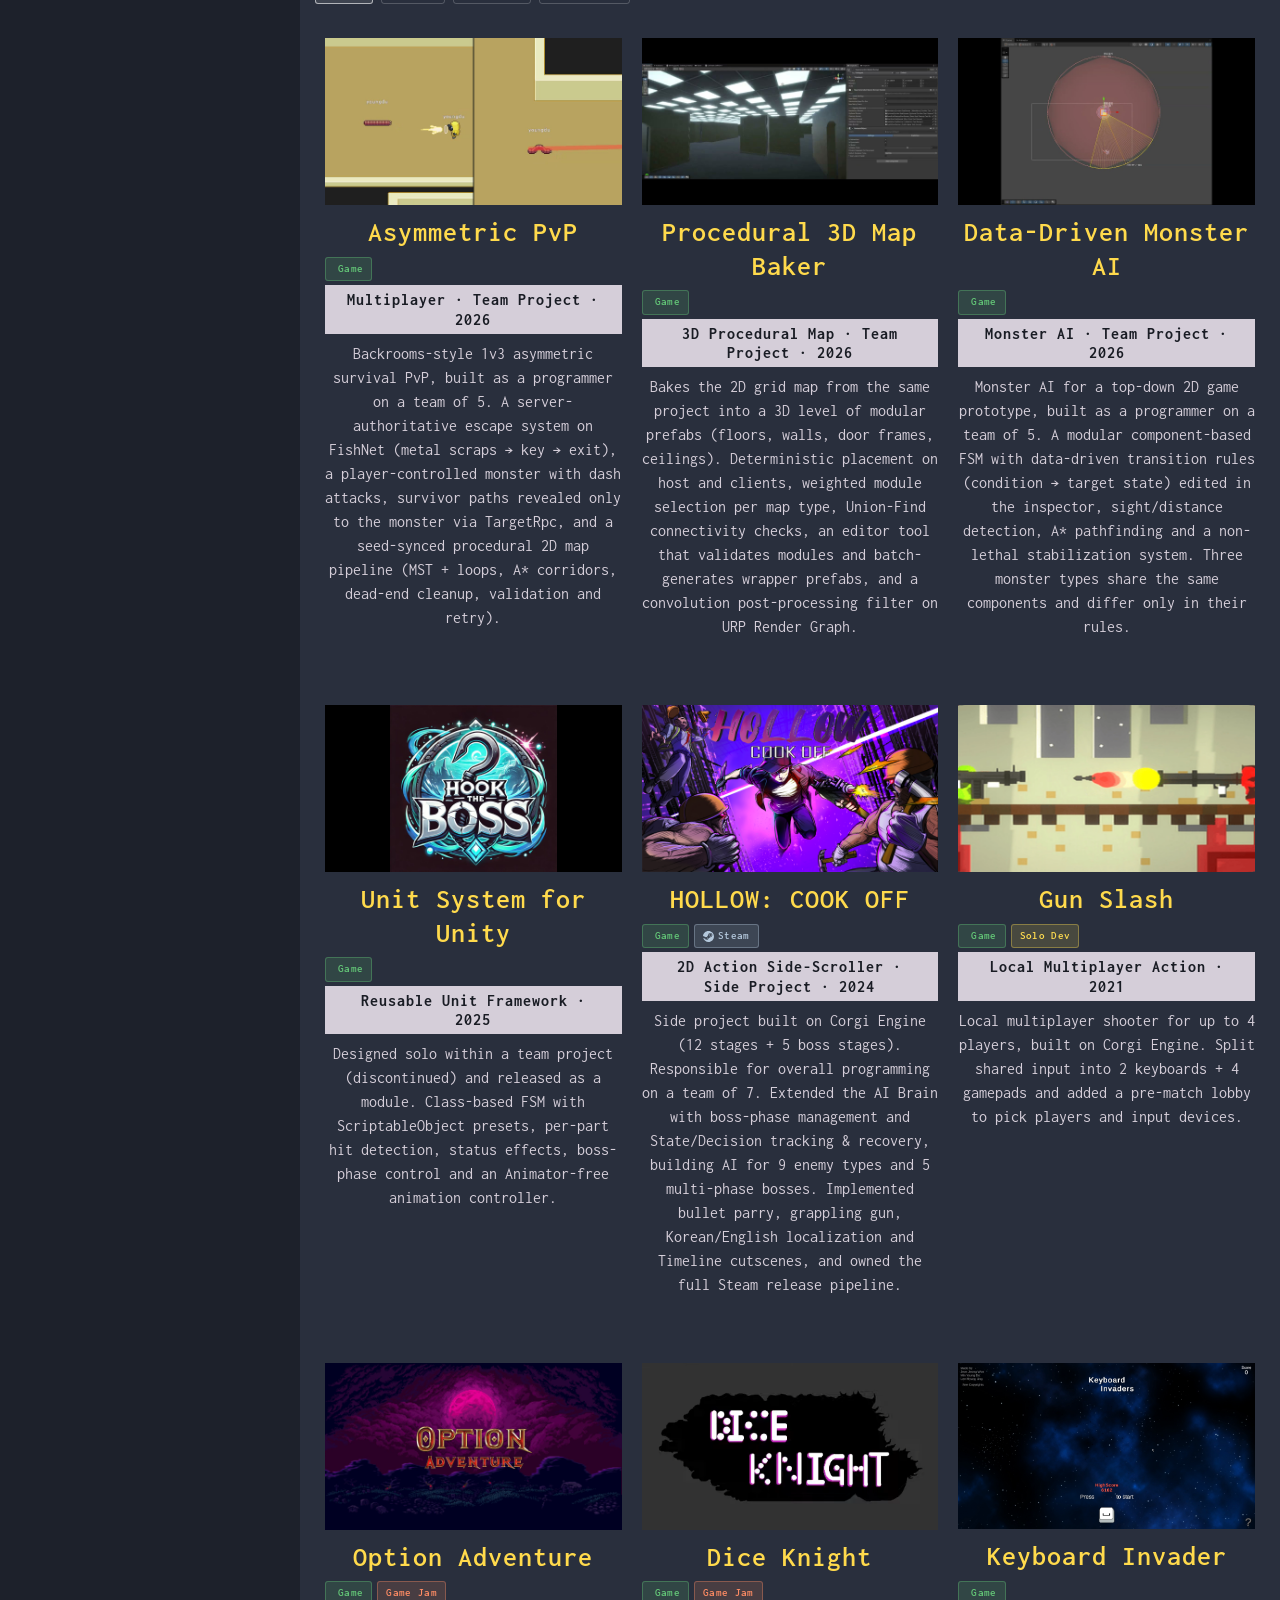
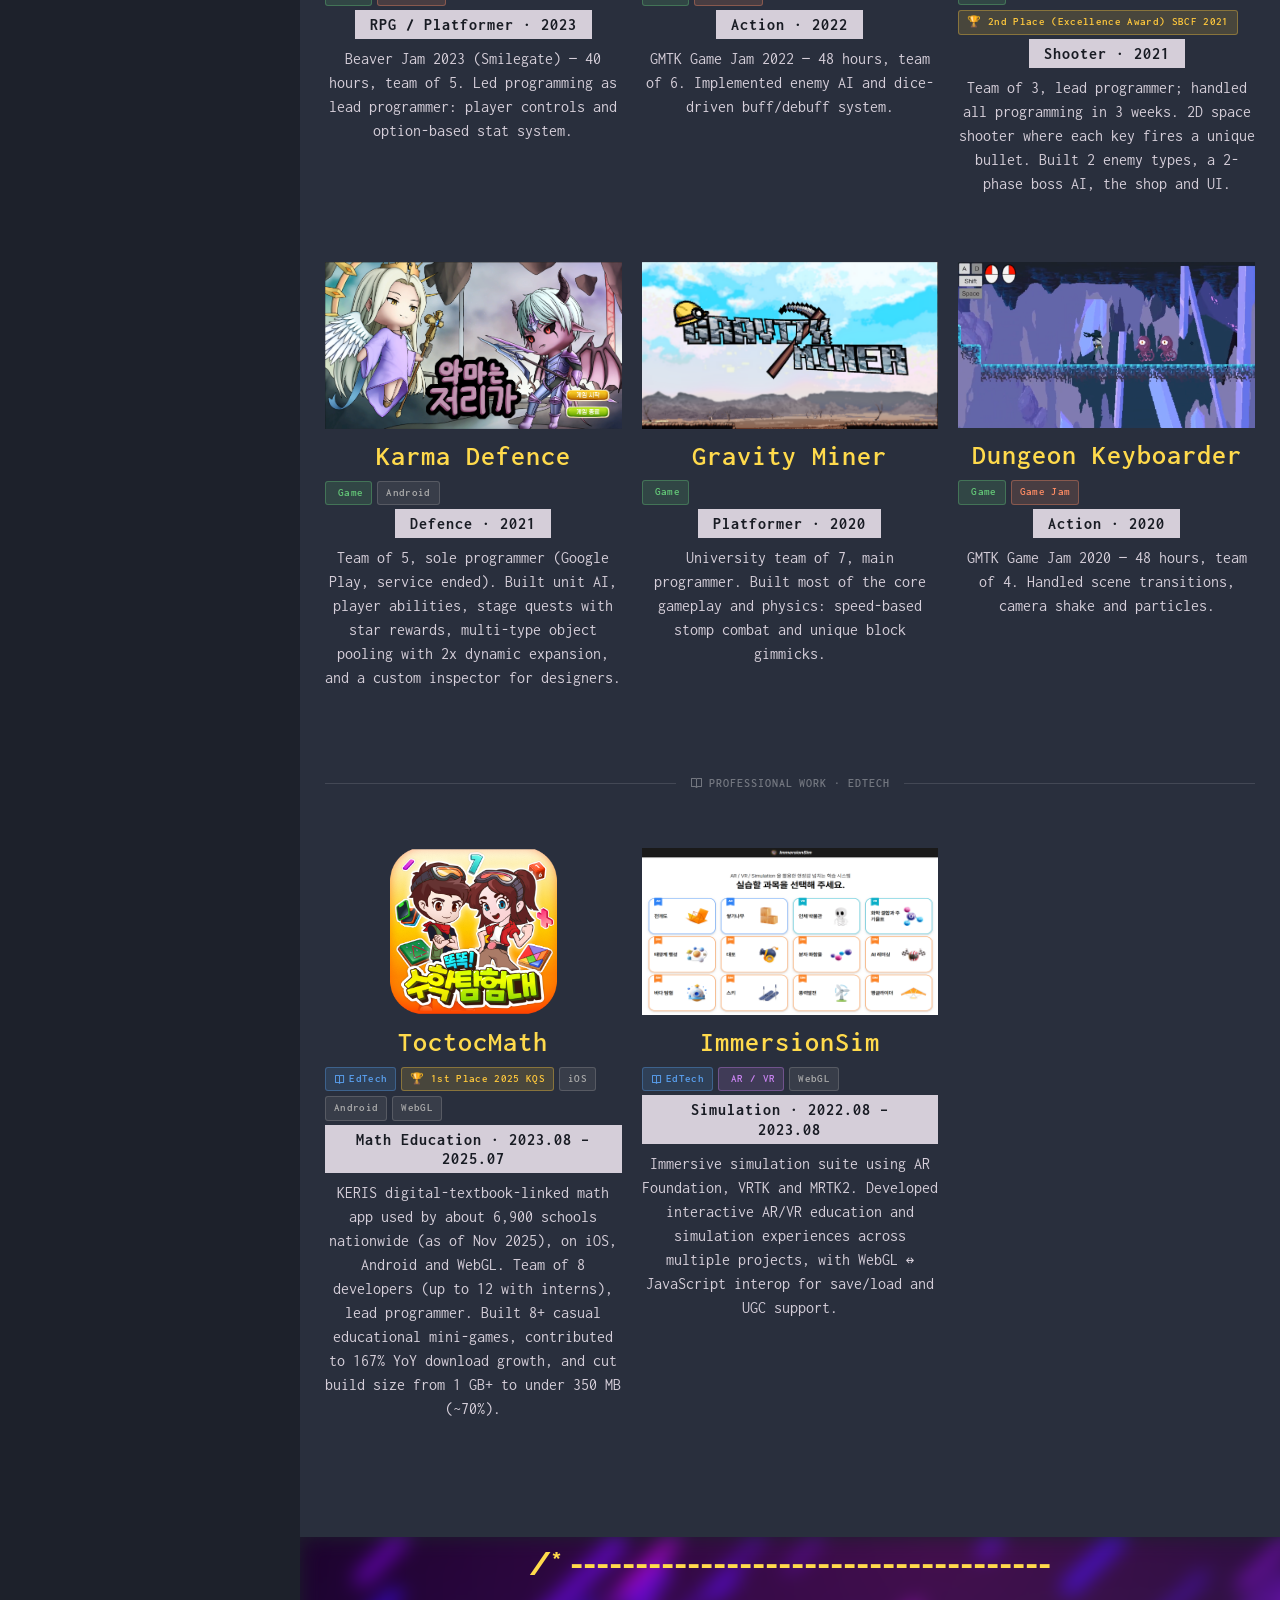
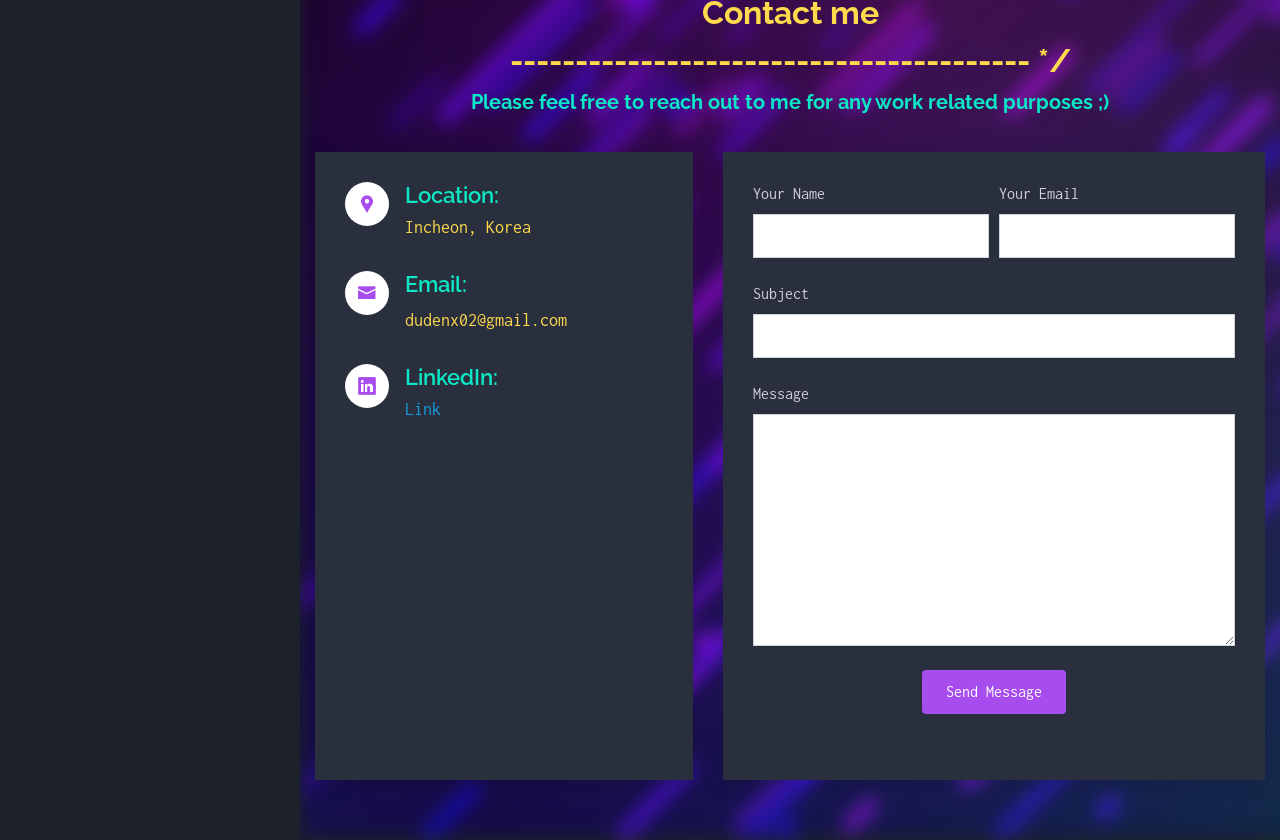
==== commit 2a15174a: "포트폴리오: ToctocMath 기간 시작을 2023.08로 수정 Co-Authored-By: Claude Opus 5.5 <noreply@anthropic.com>" ====
--- a/index.html
+++ b/index.html
@@ -834,7 +834,7 @@
                                 <span class="tag-badge tag-platform">Android</span>
                                 <span class="tag-badge tag-platform">WebGL</span>
                             </div>
-                            <h5><span data-i18n="genre.mathEdu">Math Education</span> · 2023.09 – 2025.07</h5>
+                            <h5><span data-i18n="genre.mathEdu">Math Education</span> · 2023.08 – 2025.07</h5>
                             <p data-i18n="portfolio.toctoc.desc">KERIS digital-textbook-linked math app used by about 6,900 schools nationwide (as of Nov 2025), on iOS, Android and WebGL. Team of 8 developers (up to 12 with interns), lead programmer. Built 8+ casual educational mini-games, contributed to 167% YoY download growth, and cut build size from 1 GB+ to under 350 MB (~70%).</p>
                         </div>
                     </div>
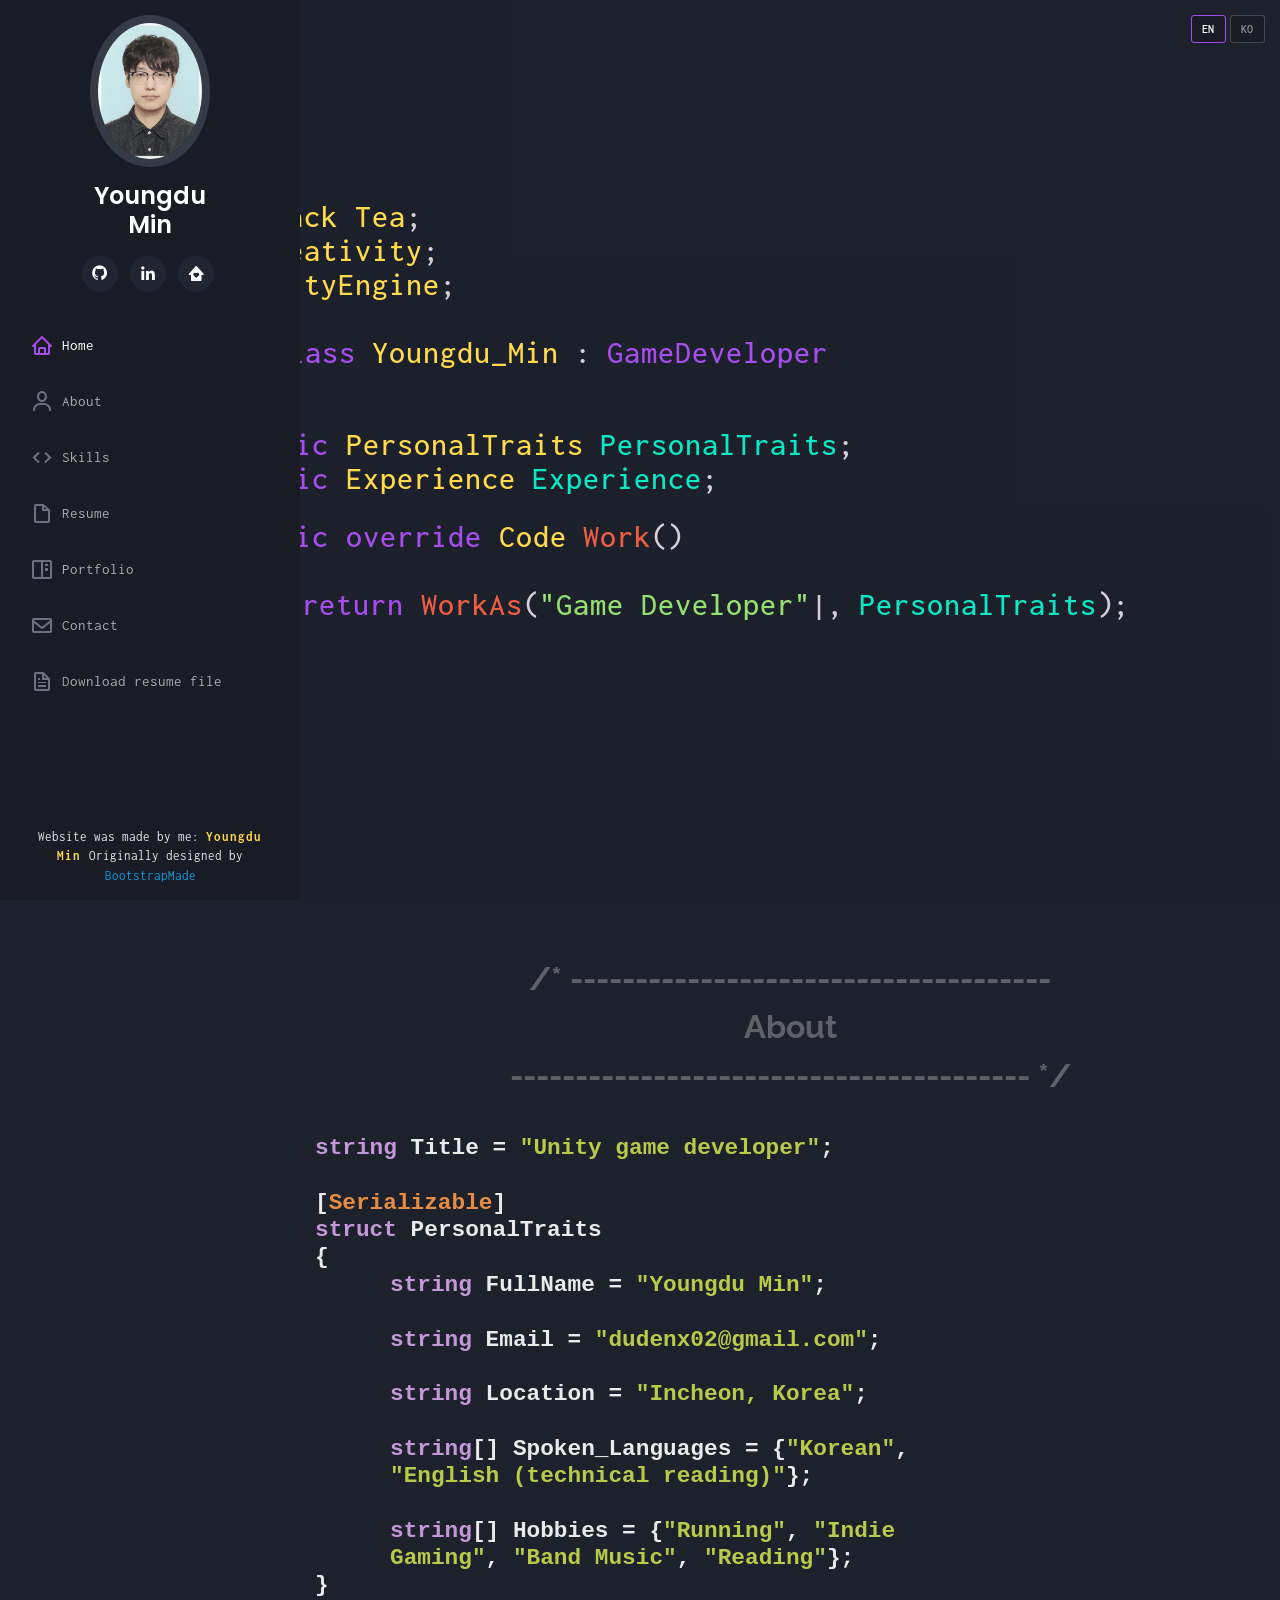
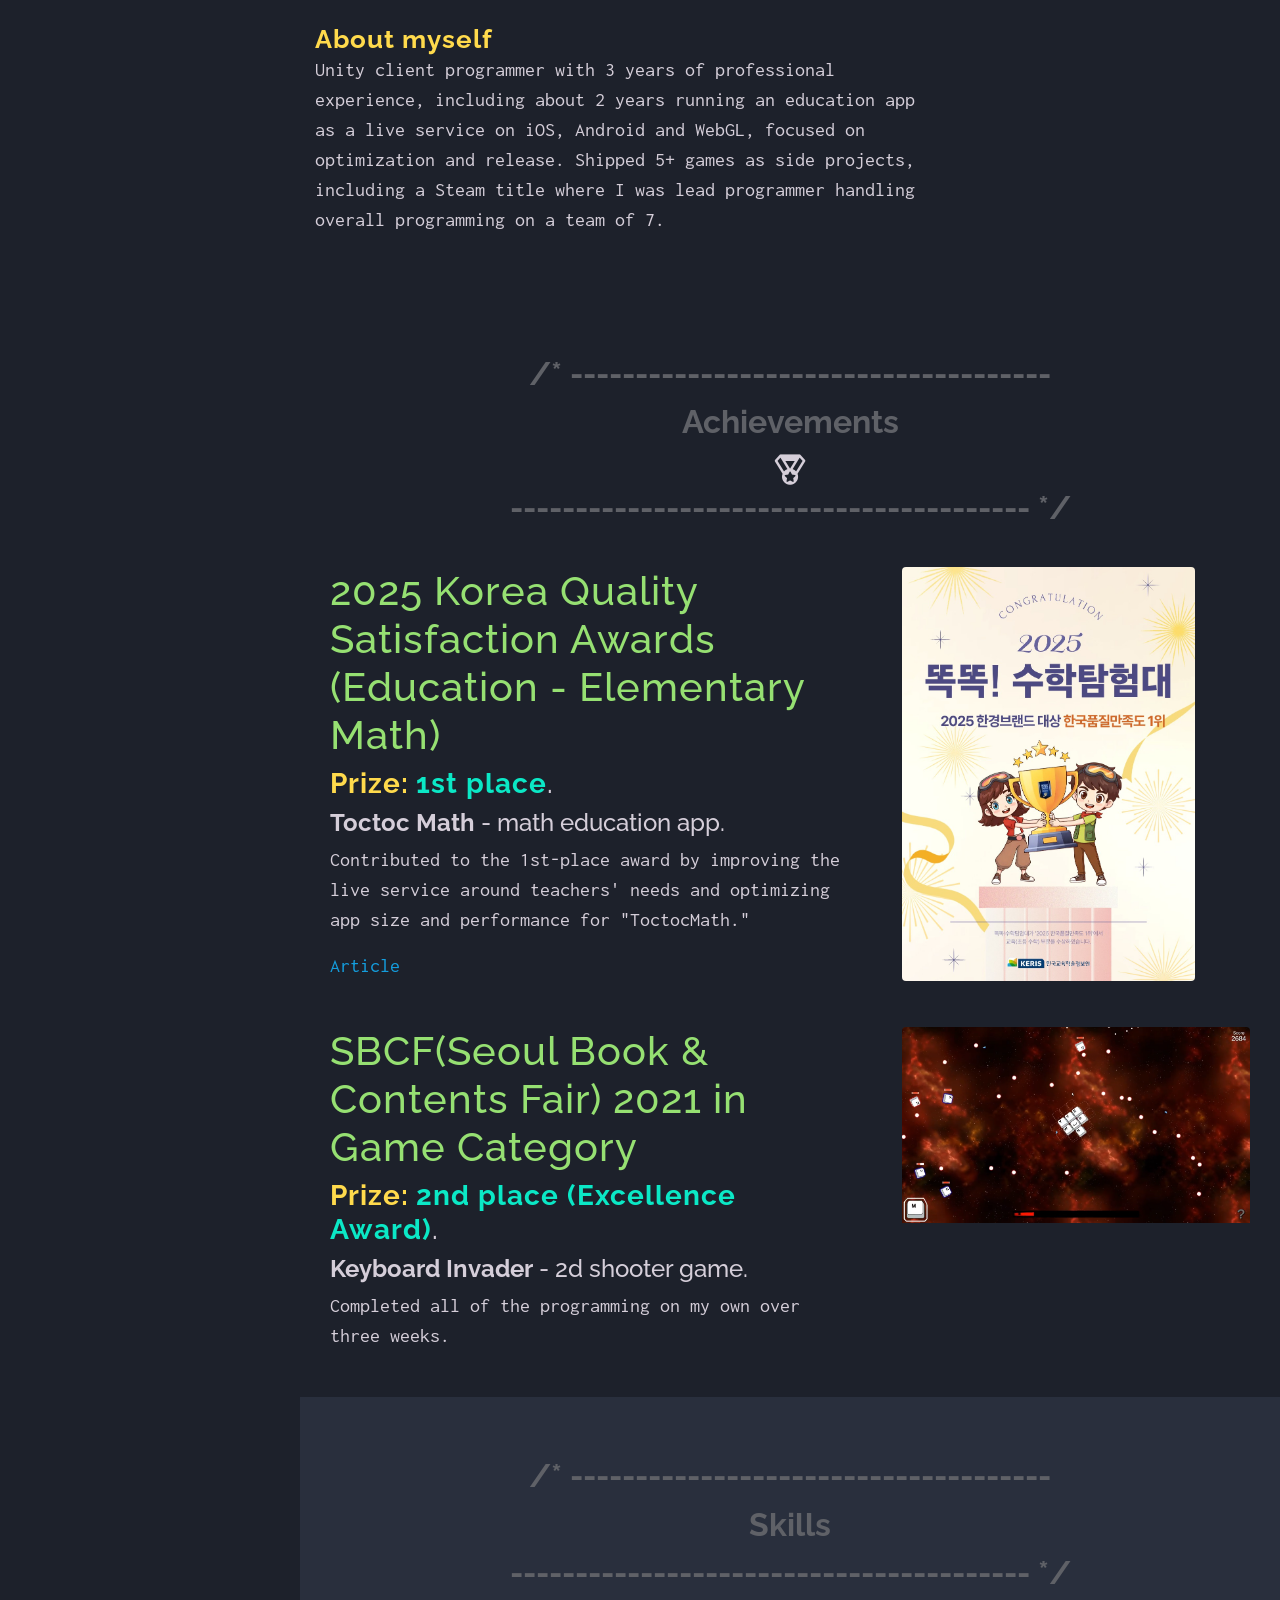
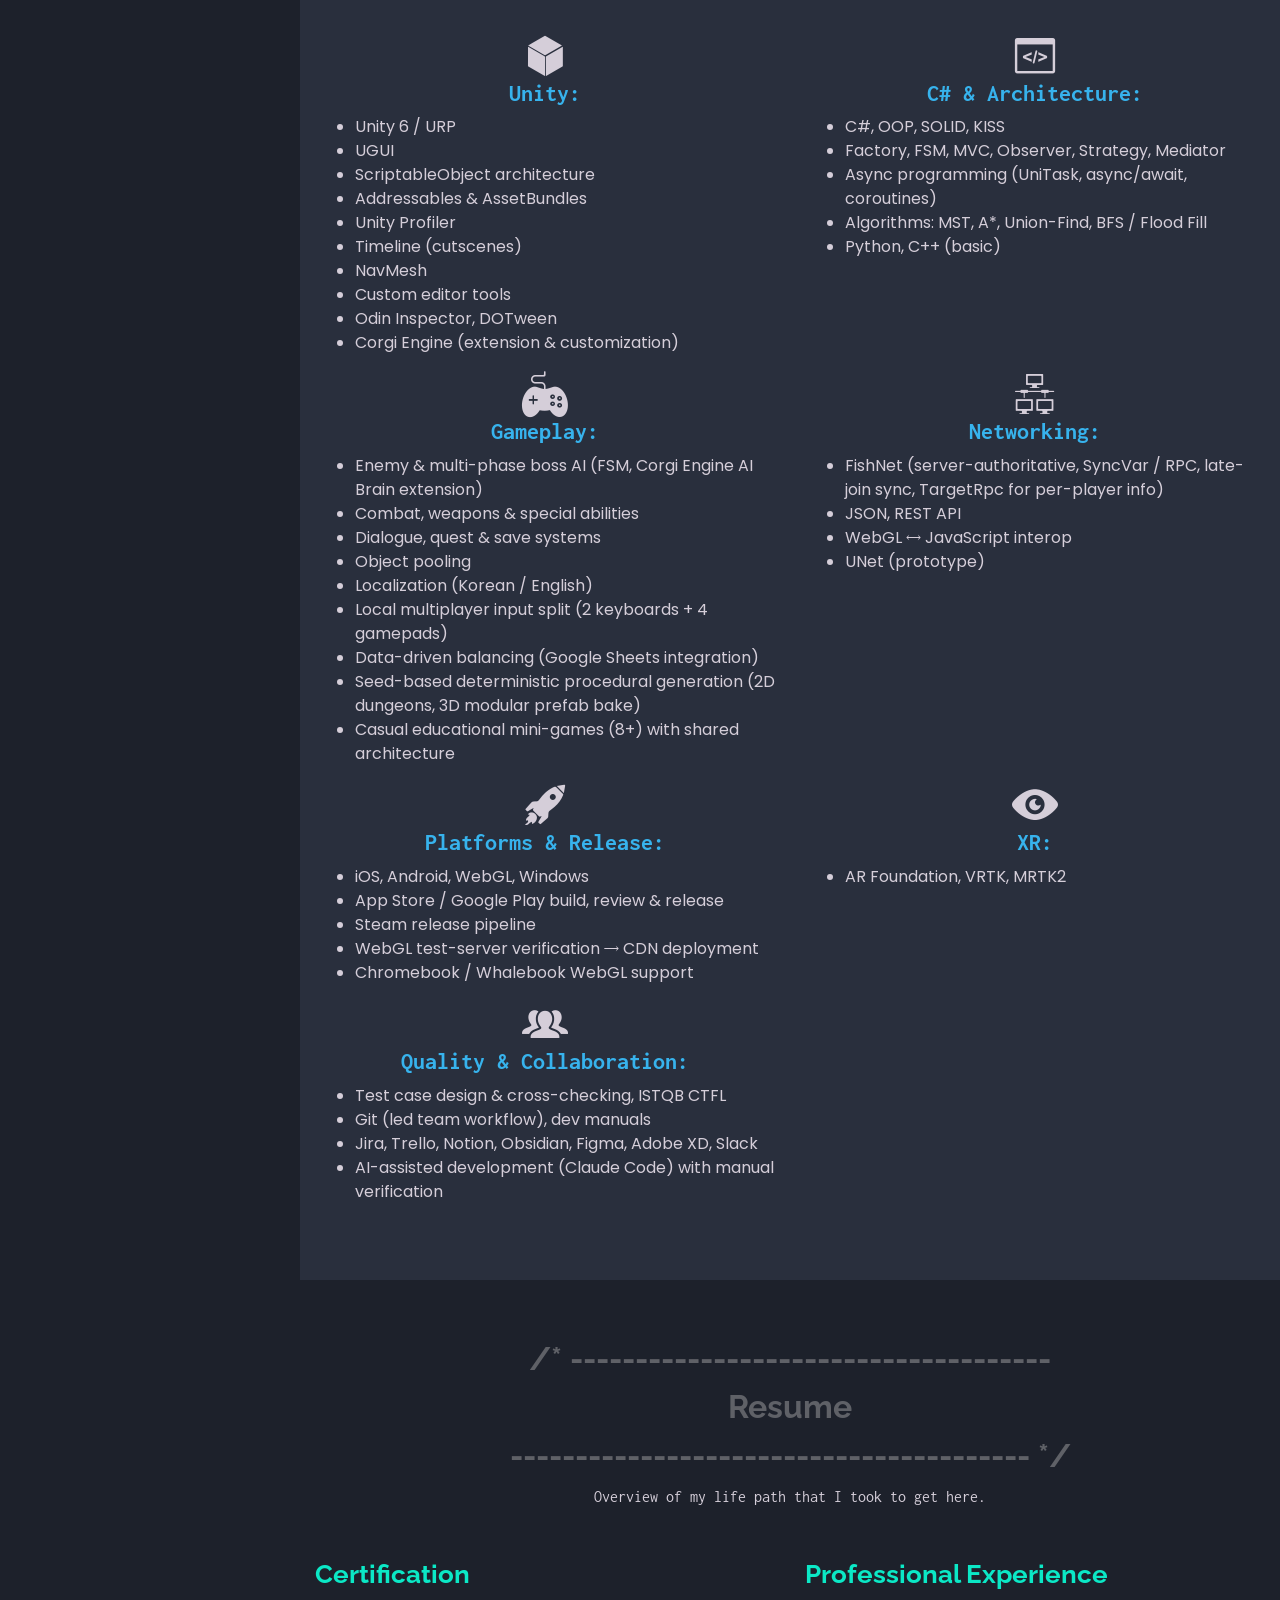
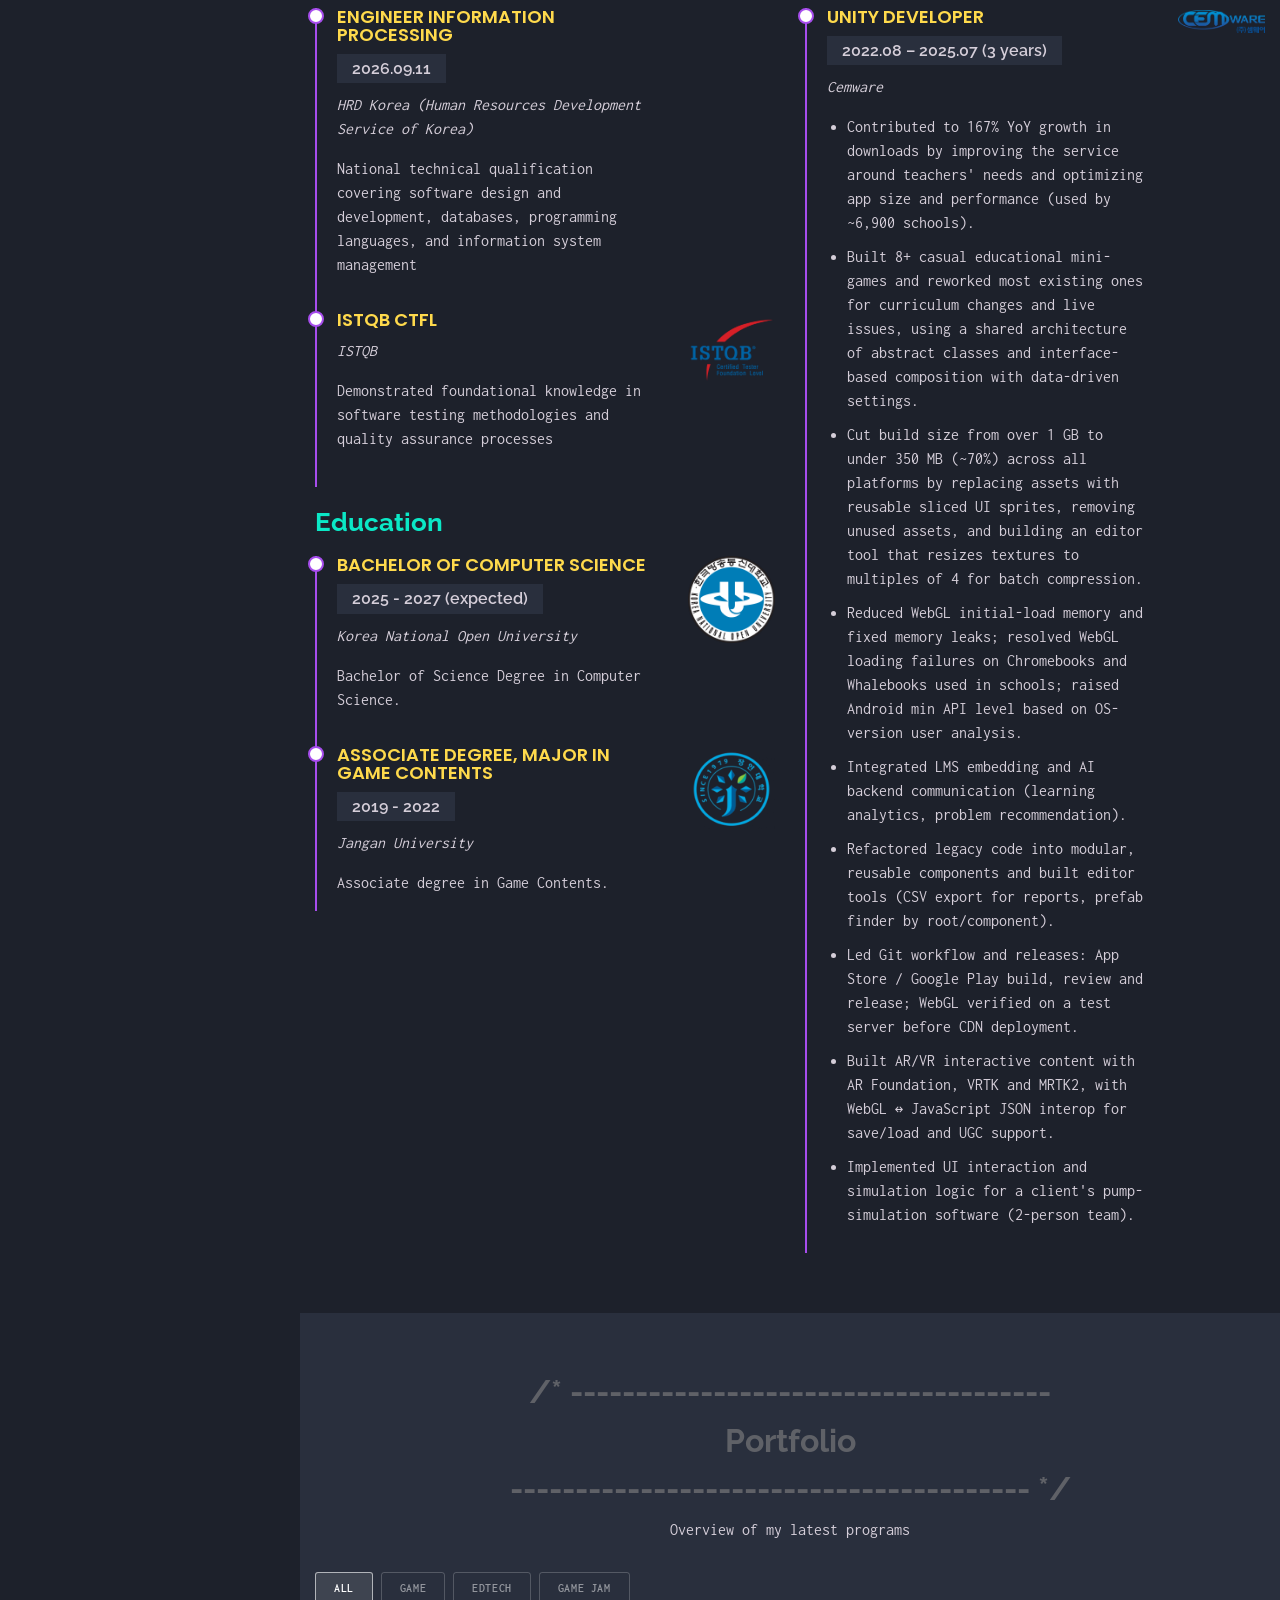
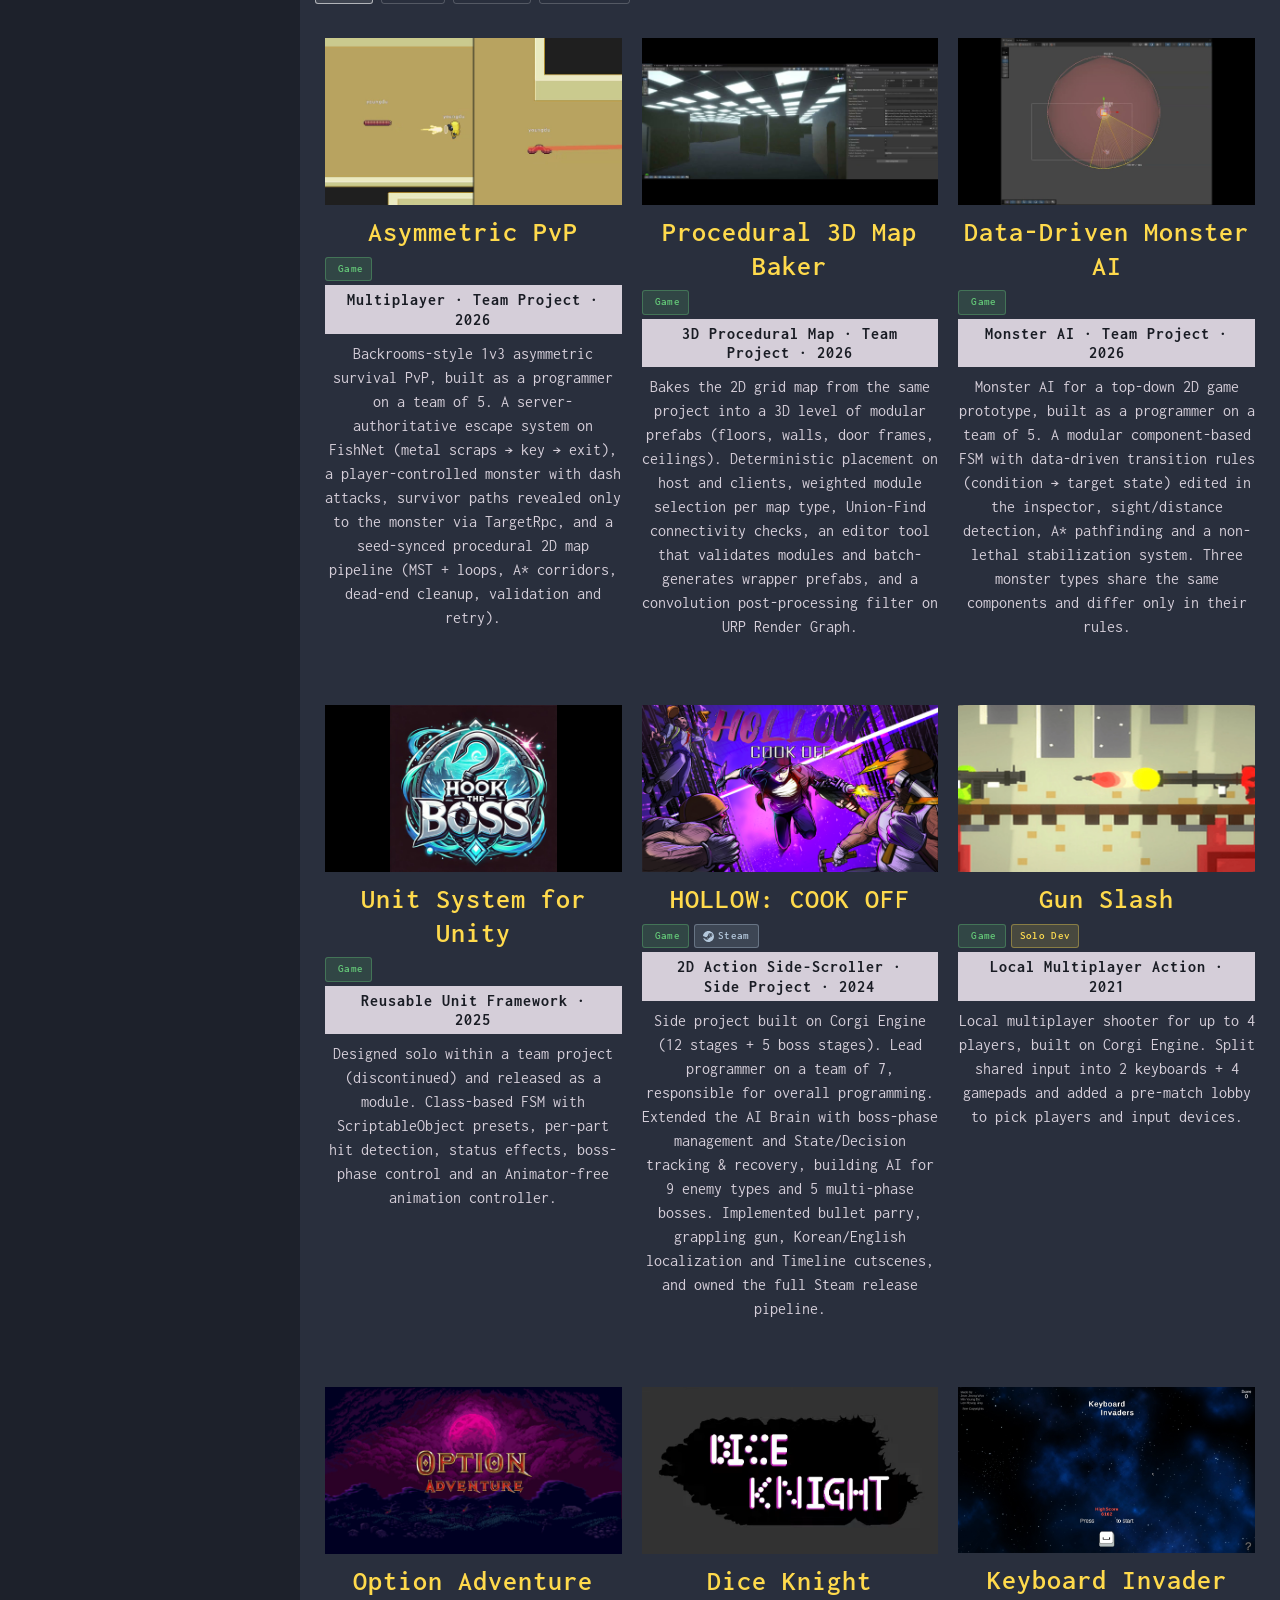
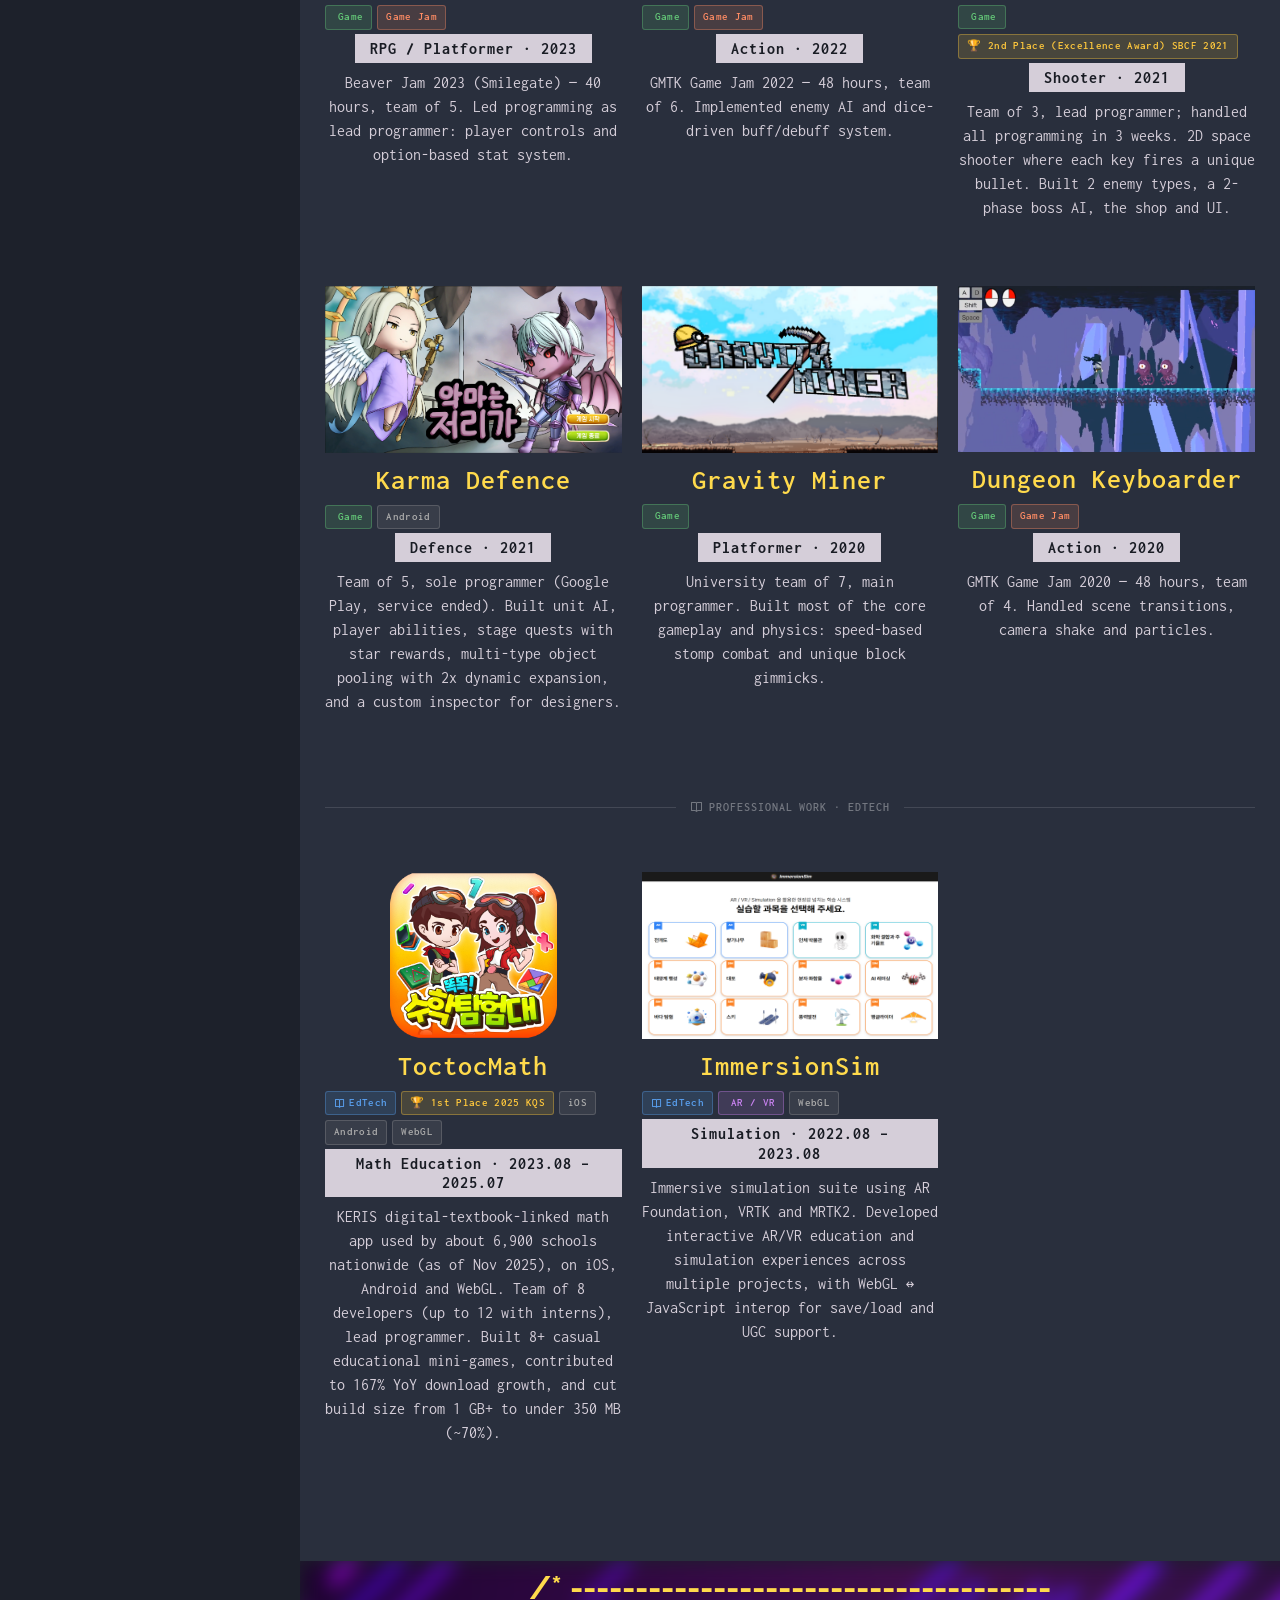
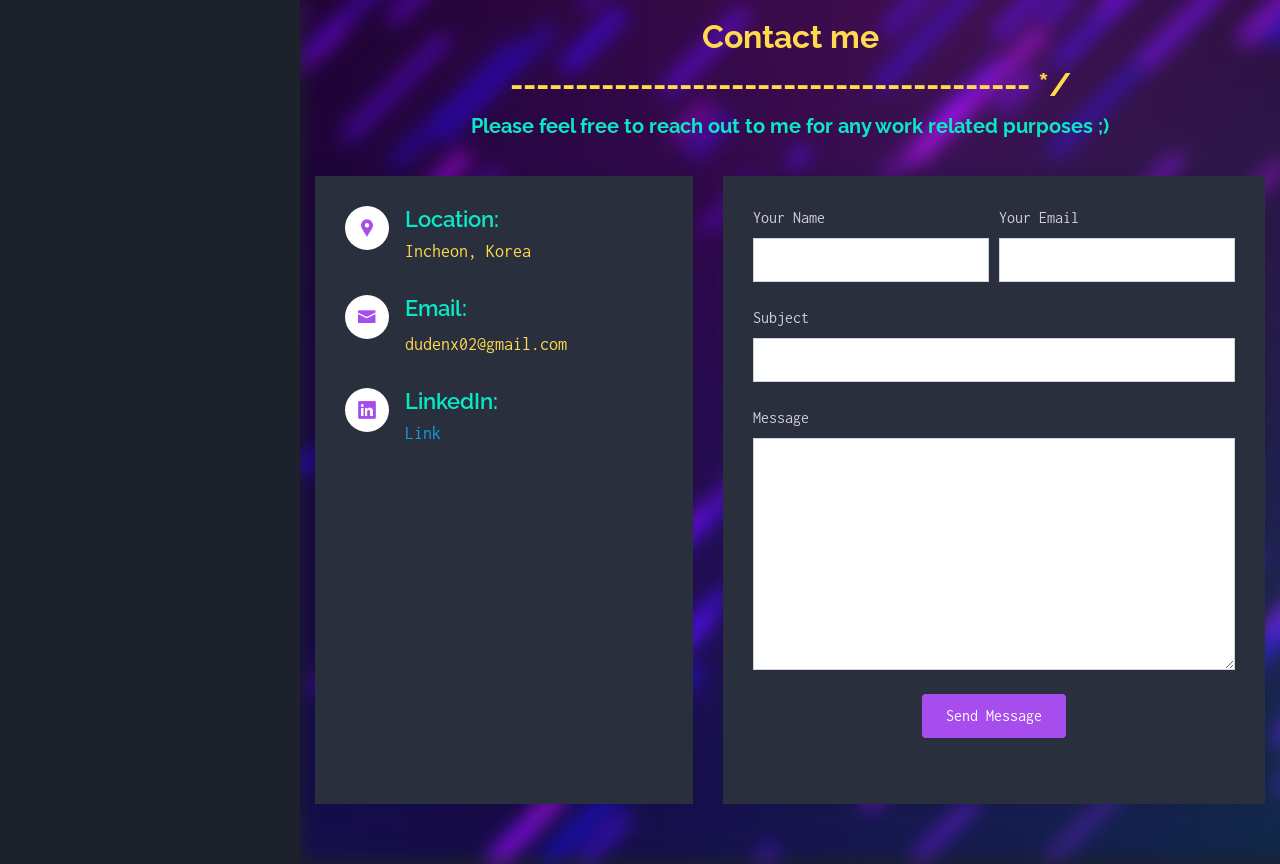
==== commit d677a737: "About·Hollow 카드에 리드 프로그래머 역할 반영 Co-Authored-By: Claude Opus 5.5 <noreply@anthropic.com>" ====
--- a/index.html
+++ b/index.html
@@ -209,7 +209,7 @@
                             <span class="yellow" data-i18n="about.heading">About myself</span>
                         </h3>
                         <p data-i18n="about.desc">
-                            Unity client programmer with 3 years of professional experience, including about 2 years running an education app as a live service on iOS, Android and WebGL, focused on optimization and release. Shipped 5+ games as side projects, including a Steam title where I was responsible for overall programming on a team of 7.
+                            Unity client programmer with 3 years of professional experience, including about 2 years running an education app as a live service on iOS, Android and WebGL, focused on optimization and release. Shipped 5+ games as side projects, including a Steam title where I was lead programmer handling overall programming on a team of 7.
                         </p>
                     </div>
 
@@ -652,7 +652,7 @@
                                 <span class="tag-badge tag-steam"><svg viewBox="0 0 24 24" width="1em" height="1em" fill="currentColor" aria-hidden="true"><path d="M11.979 0C5.678 0 .511 4.86.022 11.037l6.432 2.658c.545-.371 1.203-.59 1.912-.59.063 0 .125.004.188.006l2.861-4.142V8.91c0-2.495 2.028-4.524 4.524-4.524 2.494 0 4.524 2.031 4.524 4.527s-2.03 4.525-4.524 4.525h-.105l-4.076 2.911c0 .052.004.105.004.159 0 1.875-1.515 3.396-3.39 3.396-1.635 0-3.016-1.173-3.331-2.727L.436 15.27C1.862 20.307 6.486 24 11.979 24c6.627 0 11.999-5.373 11.999-12S18.605 0 11.979 0zM7.54 18.21l-1.473-.61c.262.543.714.999 1.314 1.25 1.297.539 2.793-.076 3.332-1.375.263-.63.264-1.319.005-1.949s-.75-1.121-1.377-1.383c-.624-.26-1.29-.249-1.878-.03l1.523.63c.956.4 1.409 1.5 1.009 2.455-.397.957-1.497 1.41-2.454 1.012H7.54zm11.415-9.303c0-1.662-1.353-3.015-3.015-3.015-1.665 0-3.015 1.353-3.015 3.015 0 1.665 1.35 3.015 3.015 3.015 1.663 0 3.015-1.35 3.015-3.015zm-5.273-.005c0-1.252 1.013-2.266 2.265-2.266 1.249 0 2.266 1.014 2.266 2.266 0 1.251-1.017 2.265-2.266 2.265-1.253 0-2.265-1.014-2.265-2.265z"/></svg> Steam</span>
                             </div>
                             <h5><span data-i18n="genre.sideScroller">2D Action Side-Scroller · Side Project</span> · 2024</h5>
-                            <p data-i18n="portfolio.hollow.desc">Side project built on Corgi Engine (12 stages + 5 boss stages). Responsible for overall programming on a team of 7. Extended the AI Brain with boss-phase management and State/Decision tracking &amp; recovery, building AI for 9 enemy types and 5 multi-phase bosses. Implemented bullet parry, grappling gun, Korean/English localization and Timeline cutscenes, and owned the full Steam release pipeline.</p>
+                            <p data-i18n="portfolio.hollow.desc">Side project built on Corgi Engine (12 stages + 5 boss stages). Lead programmer on a team of 7, responsible for overall programming. Extended the AI Brain with boss-phase management and State/Decision tracking &amp; recovery, building AI for 9 enemy types and 5 multi-phase bosses. Implemented bullet parry, grappling gun, Korean/English localization and Timeline cutscenes, and owned the full Steam release pipeline.</p>
                         </div>
                     </div>
 
@@ -1130,7 +1130,7 @@
     <script src="assets/vendor/aos/aos.js"></script>
     <script src="assets/js/coolBack.js"></script>
     <script src="assets/js/timecounter.js"></script>
-    <script src="assets/js/i18n.js?v=20261022"></script>
+    <script src="assets/js/i18n.js?v=20261022b"></script>
 
     <!-- Portfolio Filter Script -->
     <script>
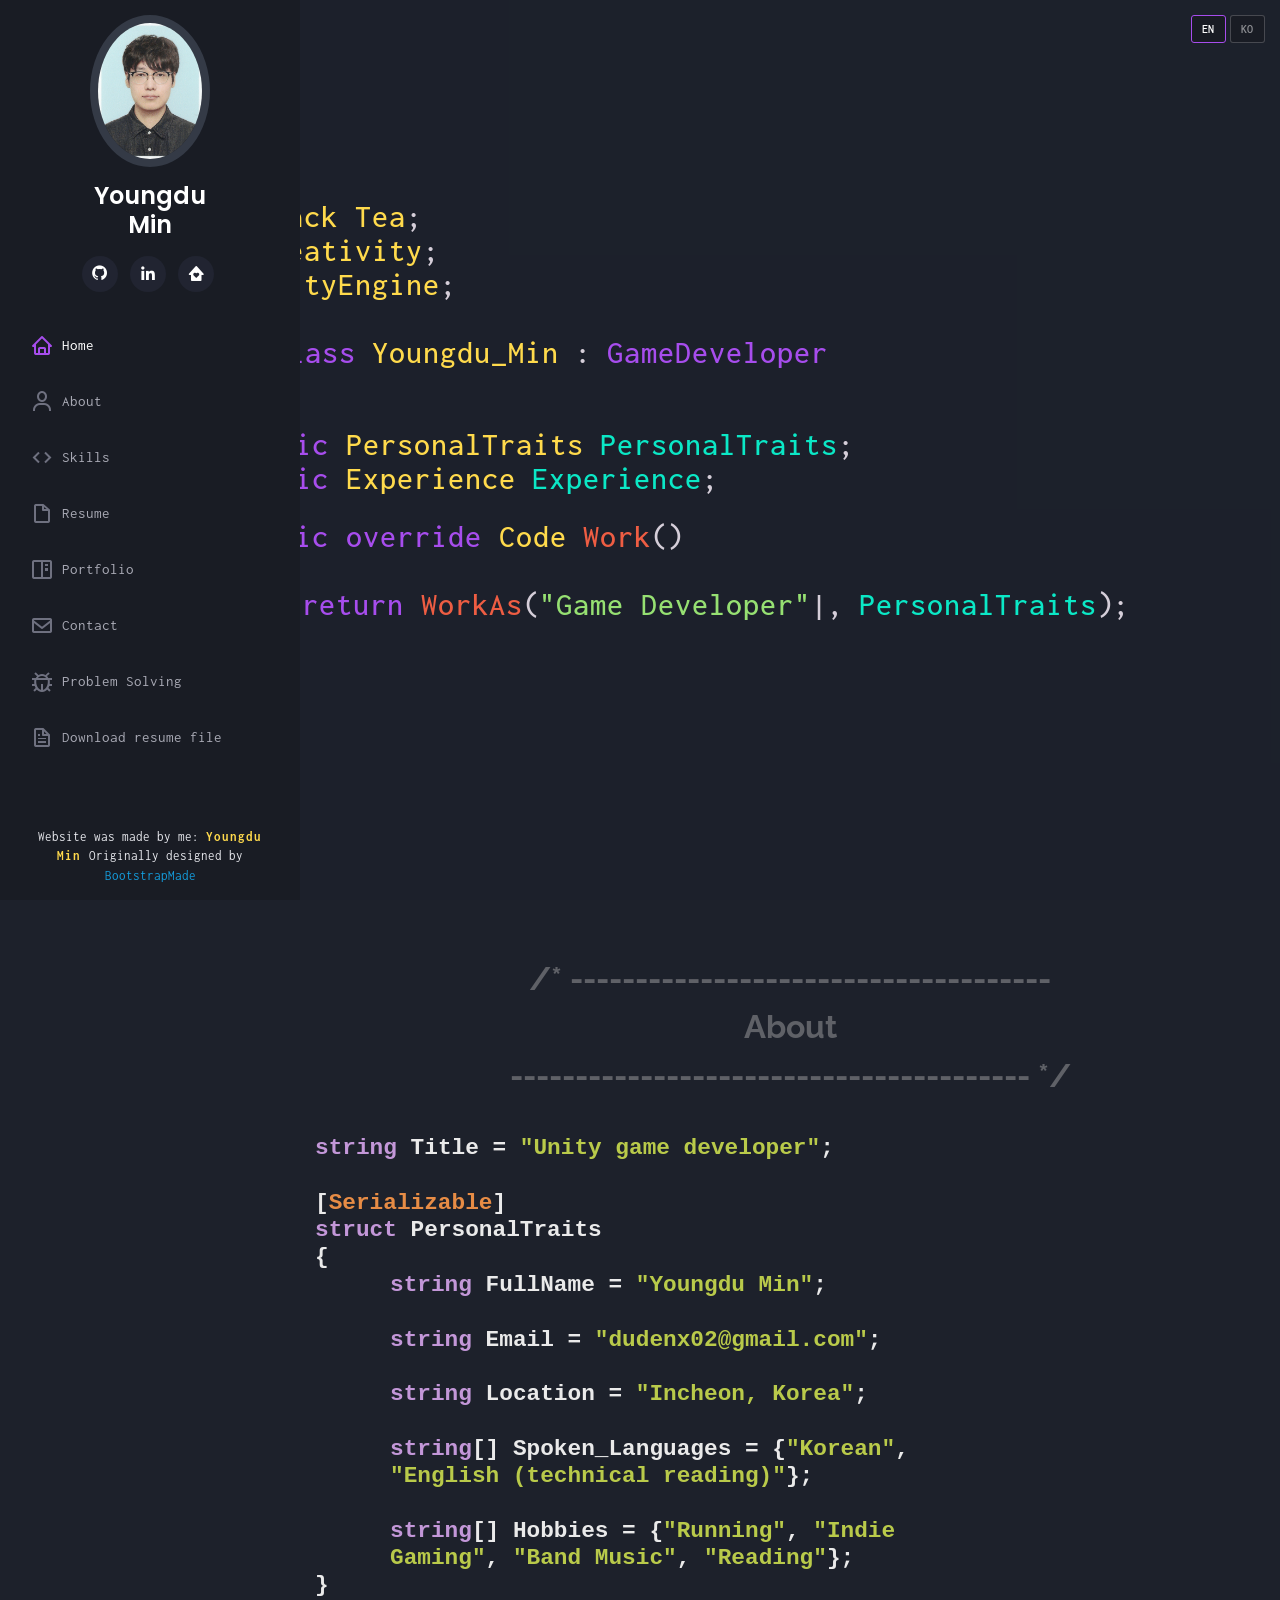
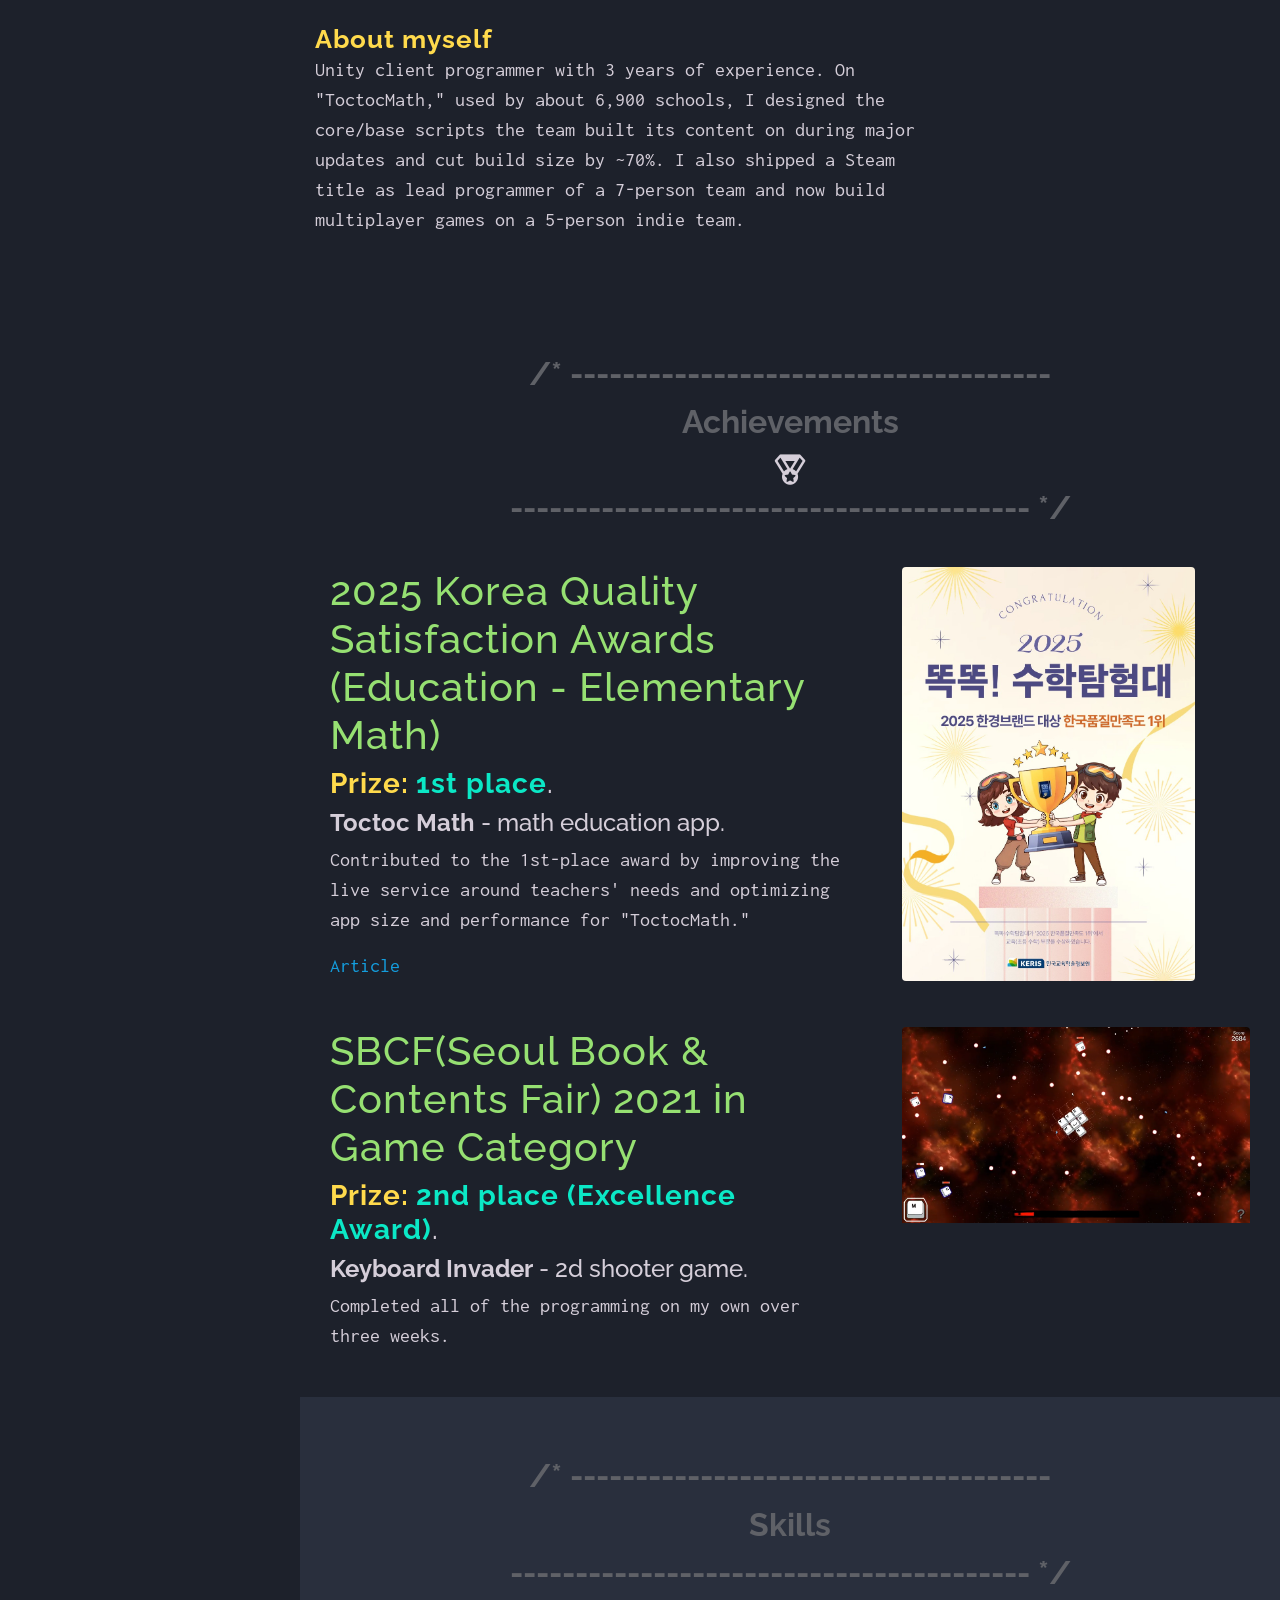
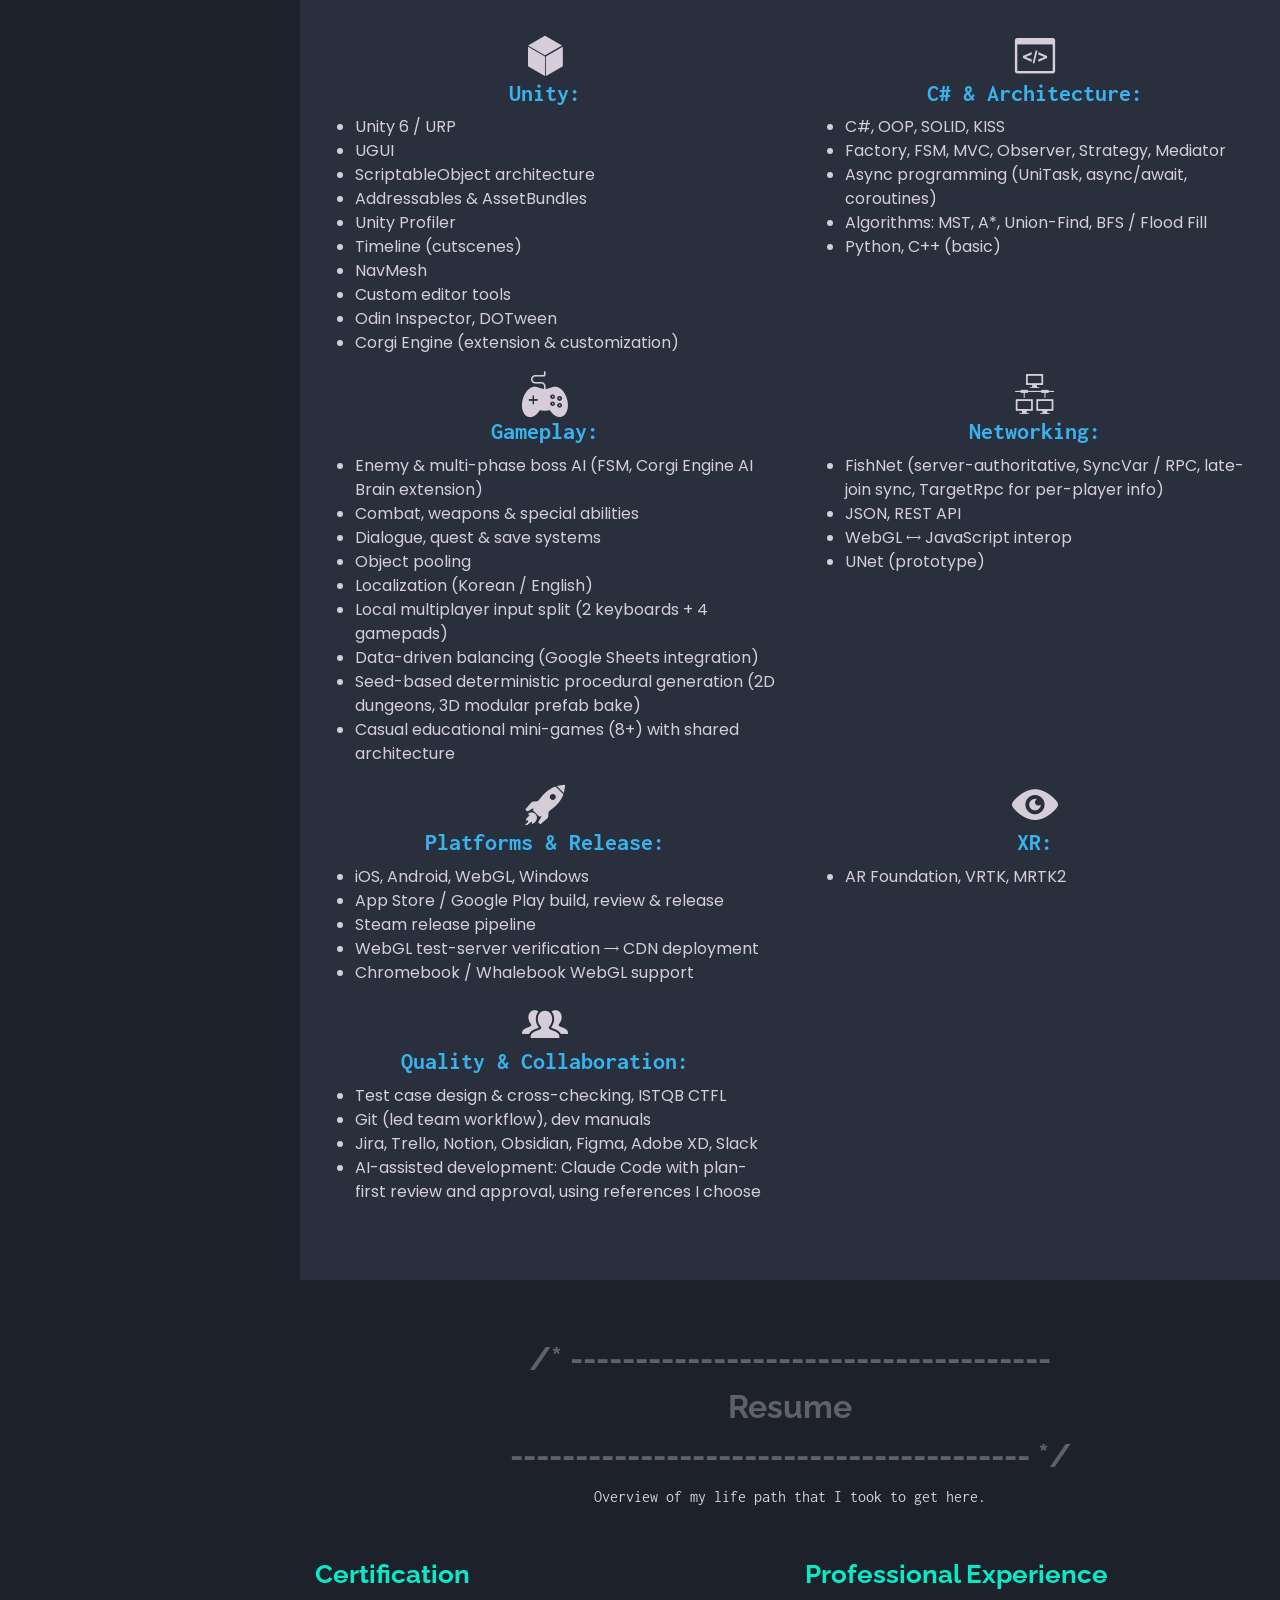
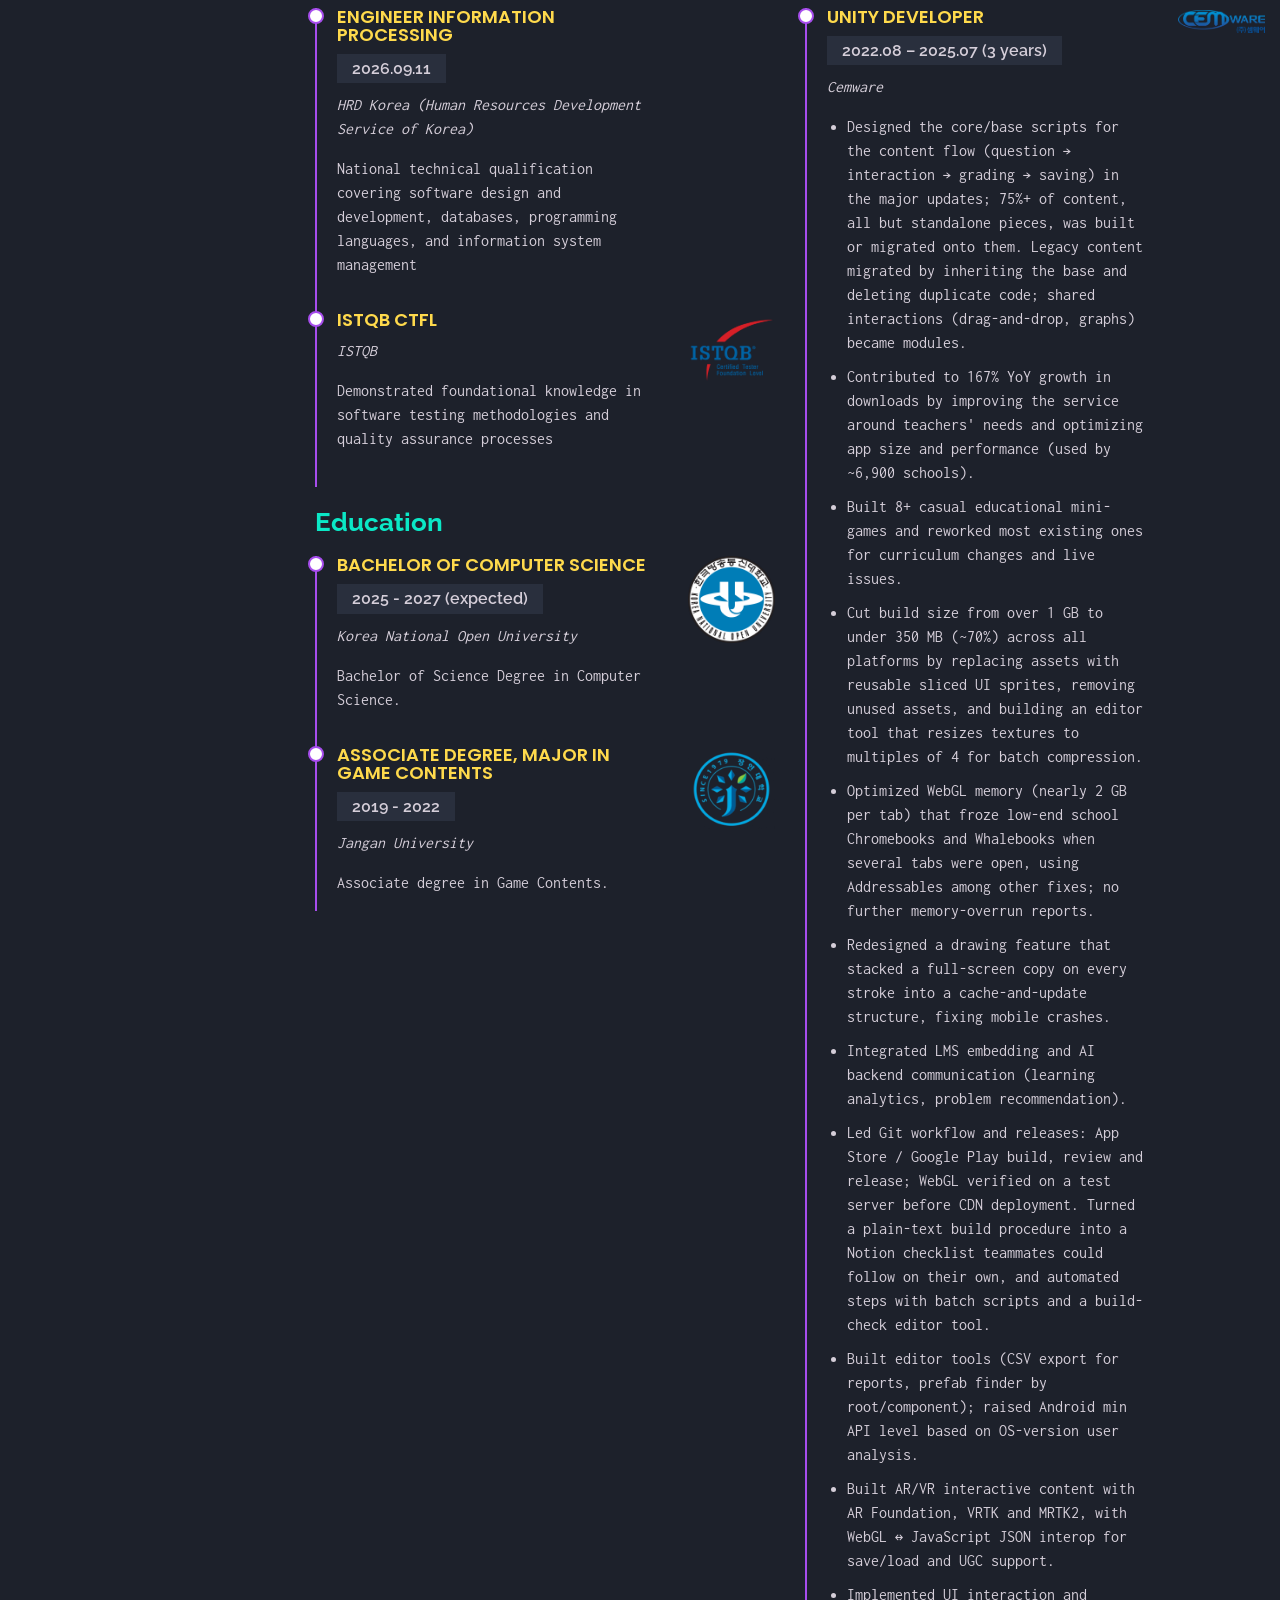
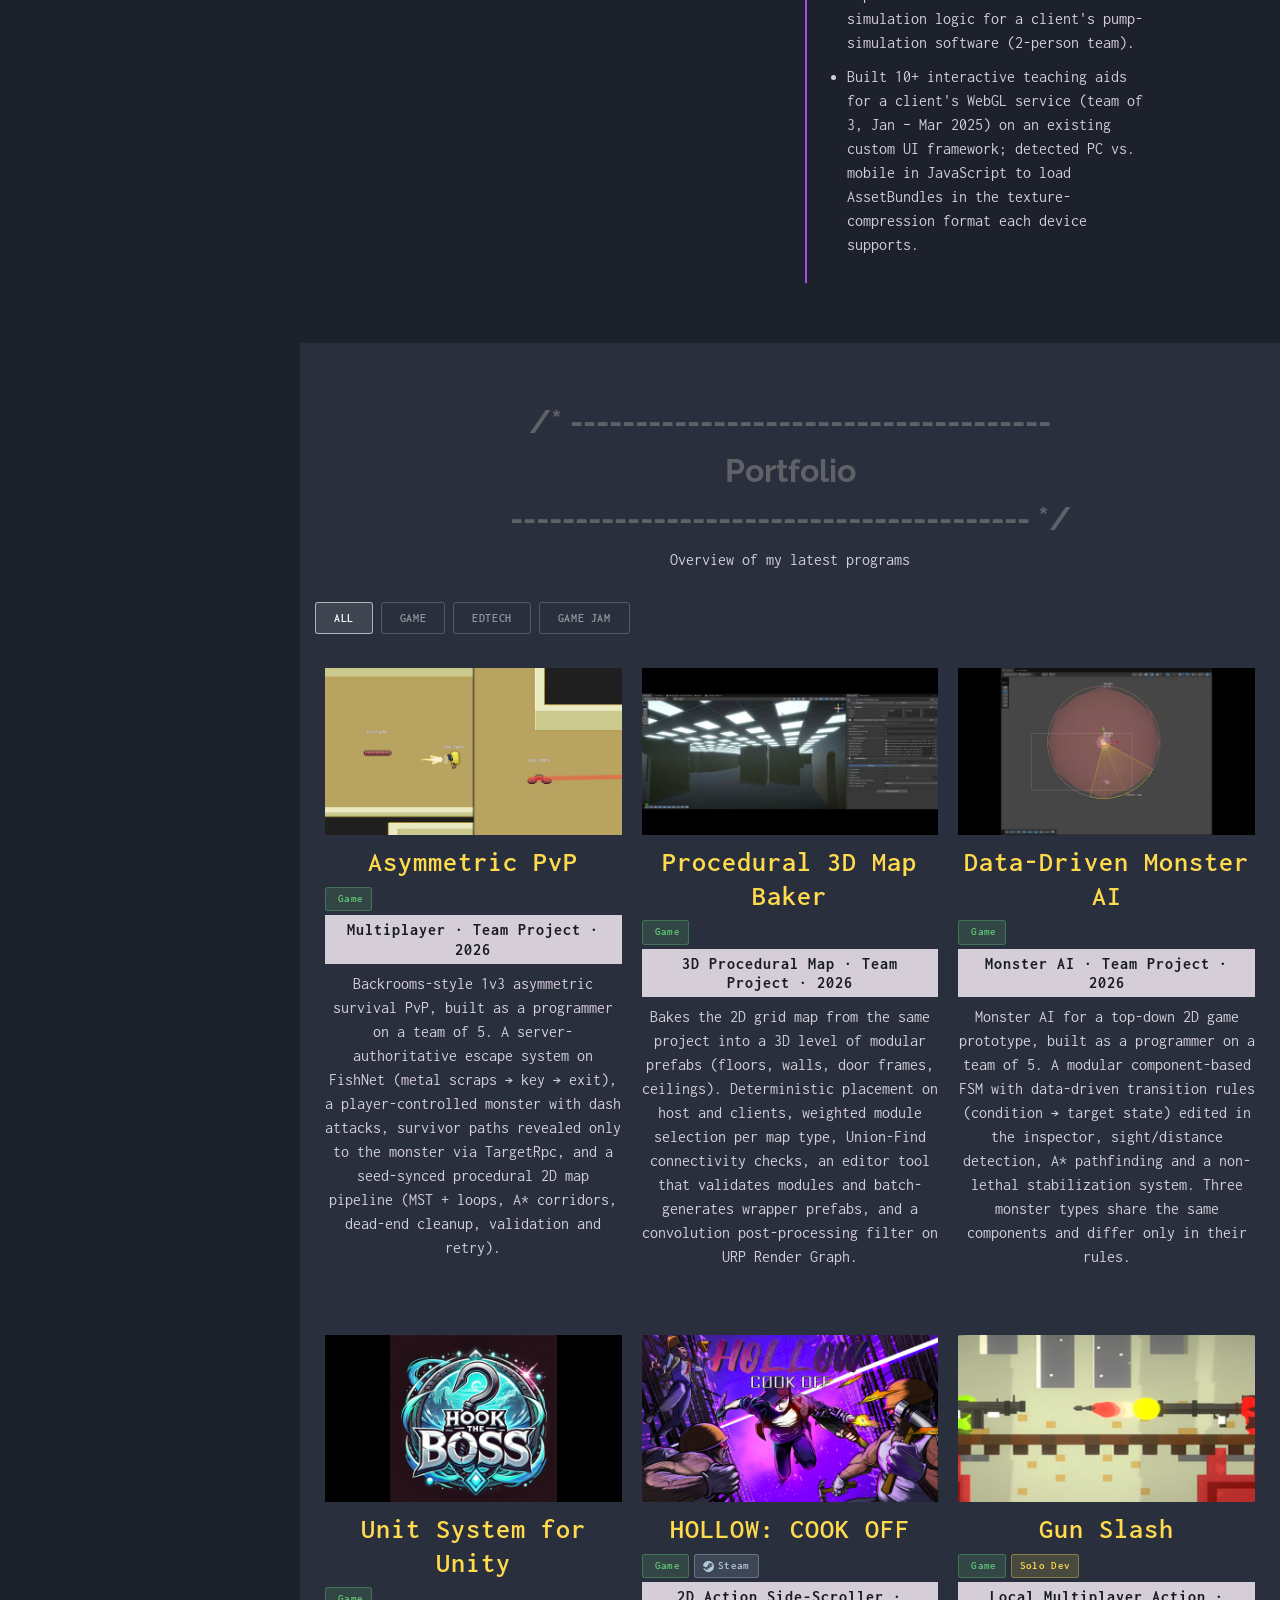
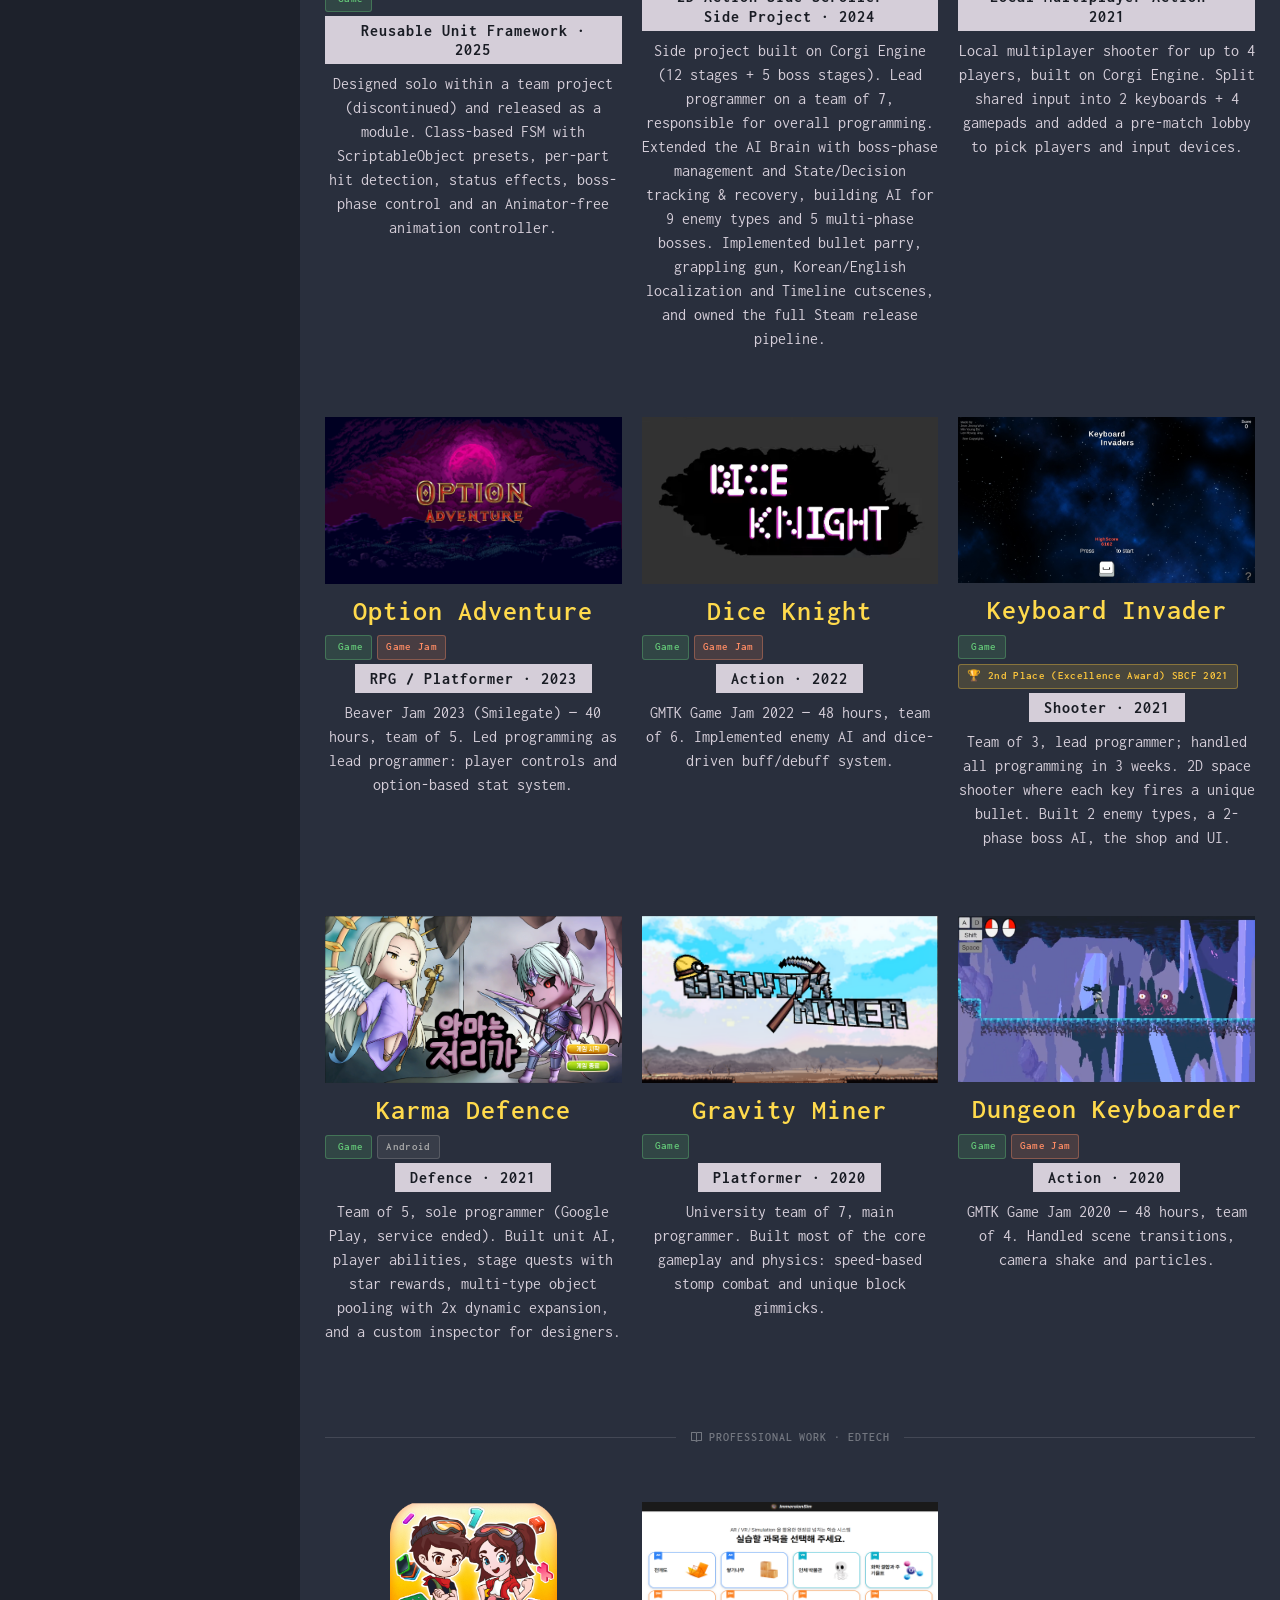
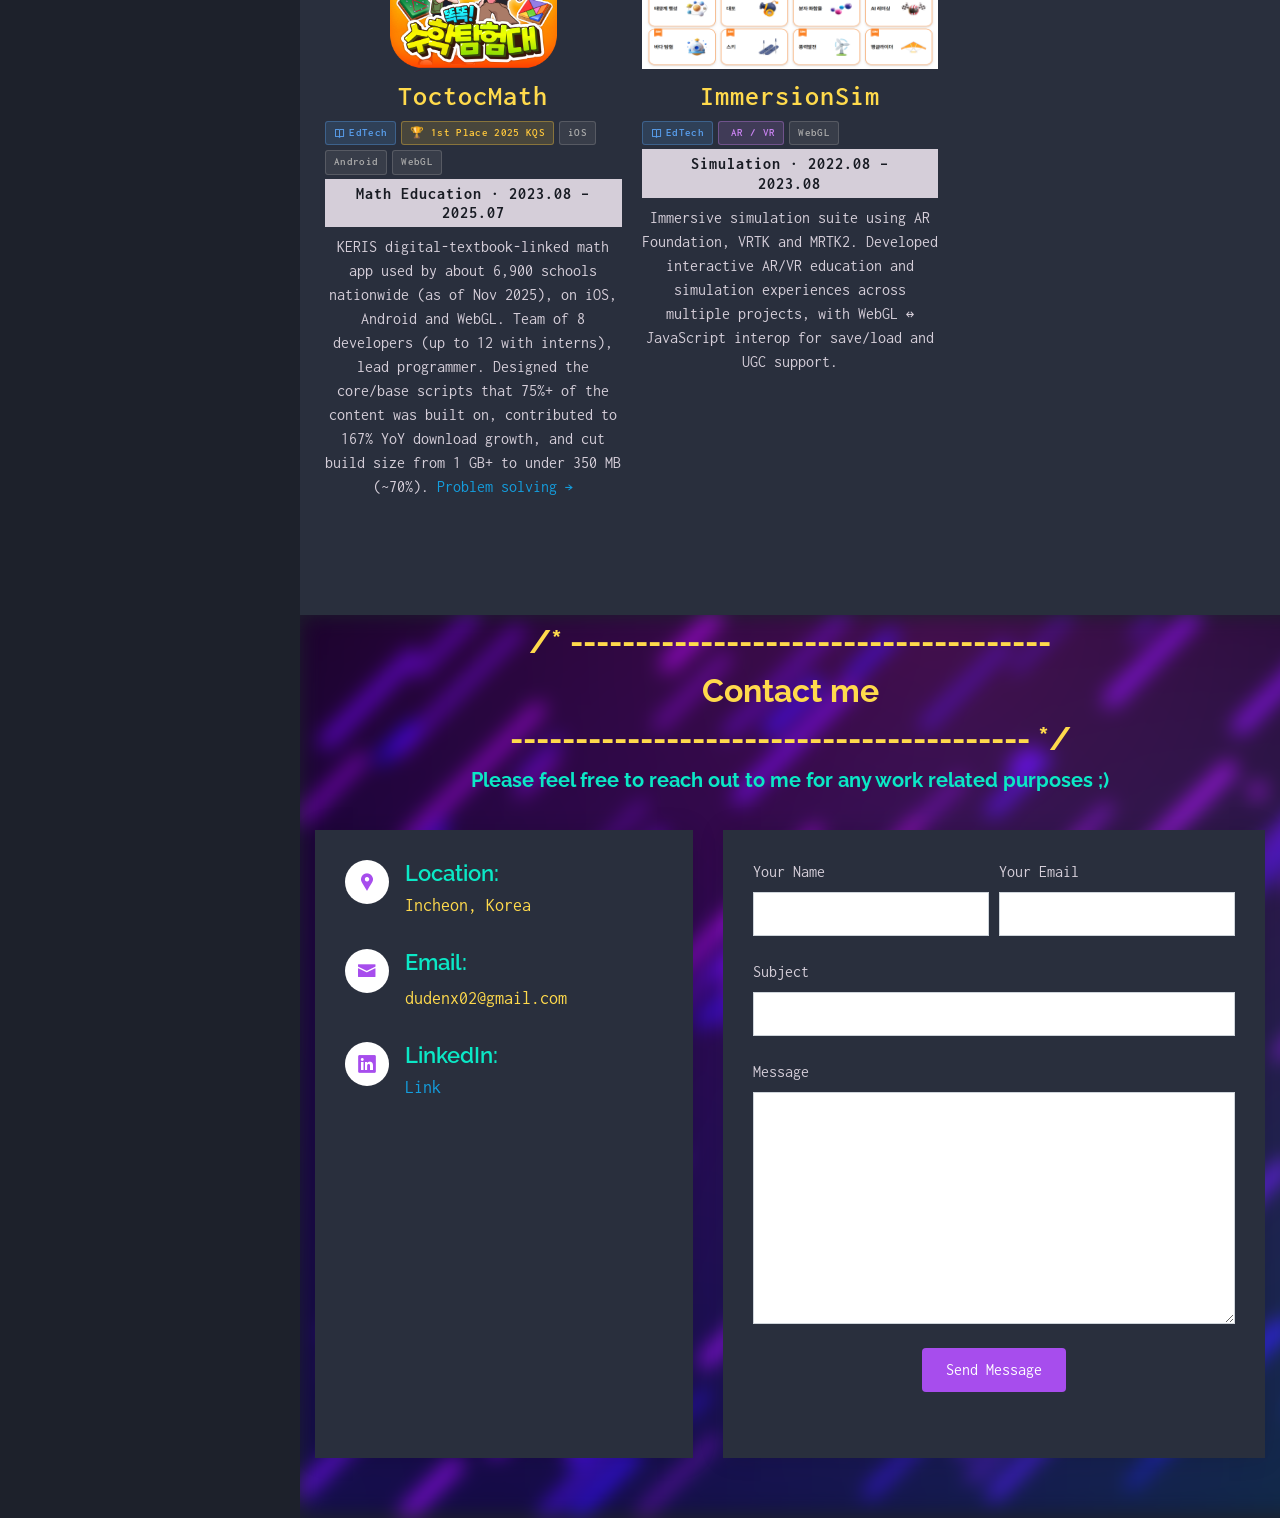
==== commit 0ee23b86: "문제 해결 기록 페이지 추가, 이력서 문구·PDF 갱신" ====
--- a/index.html
+++ b/index.html
@@ -94,6 +94,7 @@
                     <li><a href="#resume"><i class="bx bx-file-blank"></i> <span data-i18n="nav.resume">Resume</span></a></li>
                     <li><a href="#portfolio"><i class="bx bx-book-content"></i> <span data-i18n="nav.portfolio">Portfolio</span></a></li>
                     <li><a href="#contact"><i class="bx bx-envelope"></i> <span data-i18n="nav.contact">Contact</span></a></li>
+                    <li><a href="problem-solving.html"><i class="bx bx-bug"></i> <span data-i18n="nav.problemSolving">Problem Solving</span></a></li>
                     <li>
                         <a href="assets/other/Youngdu_Min_Resume_EN.pdf" data-i18n-href="nav.downloadFile">
                             <i class="bx bx-file"></i> <span data-i18n="nav.download">Download resume
@@ -209,7 +210,7 @@
                             <span class="yellow" data-i18n="about.heading">About myself</span>
                         </h3>
                         <p data-i18n="about.desc">
-                            Unity client programmer with 3 years of professional experience, including about 2 years running an education app as a live service on iOS, Android and WebGL, focused on optimization and release. Shipped 5+ games as side projects, including a Steam title where I was lead programmer handling overall programming on a team of 7.
+                            Unity client programmer with 3 years of experience. On "ToctocMath," used by about 6,900 schools, I designed the core/base scripts the team built its content on during major updates and cut build size by ~70%. I also shipped a Steam title as lead programmer of a 7-person team and now build multiplayer games on a 5-person indie team.
                         </p>
                     </div>
 
@@ -352,7 +353,7 @@
                             <li data-i18n="skills.i.testing">Test case design &amp; cross-checking, ISTQB CTFL</li>
                             <li data-i18n="skills.i.git">Git (led team workflow), dev manuals</li>
                             <li>Jira, Trello, Notion, Obsidian, Figma, Adobe XD, Slack</li>
-                            <li data-i18n="skills.i.ai_dev">AI-assisted development (Claude Code) with manual verification</li>
+                            <li data-i18n="skills.i.ai_dev">AI-assisted development: Claude Code with plan-first review and approval, using references I choose</li>
                         </ul>
                     </div>
                 </div>
@@ -513,15 +514,18 @@
                                     <h5 data-i18n="resume.cemware.period">2022.08 – 2025.07 (3 years)</h5>
                                     <p><em data-i18n="resume.cemware.company">Cemware</em></p>
                                     <ul>
+                                        <li data-i18n="resume.cemware.core">Designed the core/base scripts for the content flow (question → interaction → grading → saving) in the major updates; 75%+ of content, all but standalone pieces, was built or migrated onto them. Legacy content migrated by inheriting the base and deleting duplicate code; shared interactions (drag-and-drop, graphs) became modules.</li>
                                         <li data-i18n="resume.cemware.item1">Contributed to 167% YoY growth in downloads by improving the service around teachers' needs and optimizing app size and performance (used by ~6,900 schools).</li>
-                                        <li data-i18n="resume.cemware.miniGames">Built 8+ casual educational mini-games and reworked most existing ones for curriculum changes and live issues, using a shared architecture of abstract classes and interface-based composition with data-driven settings.</li>
+                                        <li data-i18n="resume.cemware.miniGames">Built 8+ casual educational mini-games and reworked most existing ones for curriculum changes and live issues.</li>
                                         <li data-i18n="resume.cemware.item2">Cut build size from over 1 GB to under 350 MB (~70%) across all platforms by replacing assets with reusable sliced UI sprites, removing unused assets, and building an editor tool that resizes textures to multiples of 4 for batch compression.</li>
-                                        <li data-i18n="resume.cemware.item3">Reduced WebGL initial-load memory and fixed memory leaks; resolved WebGL loading failures on Chromebooks and Whalebooks used in schools; raised Android min API level based on OS-version user analysis.</li>
+                                        <li data-i18n="resume.cemware.webglMemory">Optimized WebGL memory (nearly 2 GB per tab) that froze low-end school Chromebooks and Whalebooks when several tabs were open, using Addressables among other fixes; no further memory-overrun reports.</li>
+                                        <li data-i18n="resume.cemware.drawing">Redesigned a drawing feature that stacked a full-screen copy on every stroke into a cache-and-update structure, fixing mobile crashes.</li>
                                         <li data-i18n="resume.cemware.item4">Integrated LMS embedding and AI backend communication (learning analytics, problem recommendation).</li>
-                                        <li data-i18n="resume.cemware.item5">Refactored legacy code into modular, reusable components and built editor tools (CSV export for reports, prefab finder by root/component).</li>
-                                        <li data-i18n="resume.cemware.item6">Led Git workflow and releases: App Store / Google Play build, review and release; WebGL verified on a test server before CDN deployment.</li>
+                                        <li data-i18n="resume.cemware.item6">Led Git workflow and releases: App Store / Google Play build, review and release; WebGL verified on a test server before CDN deployment. Turned a plain-text build procedure into a Notion checklist teammates could follow on their own, and automated steps with batch scripts and a build-check editor tool.</li>
+                                        <li data-i18n="resume.cemware.tools">Built editor tools (CSV export for reports, prefab finder by root/component); raised Android min API level based on OS-version user analysis.</li>
                                         <li data-i18n="resume.cemware.item7">Built AR/VR interactive content with AR Foundation, VRTK and MRTK2, with WebGL ↔ JavaScript JSON interop for save/load and UGC support.</li>
                                         <li data-i18n="resume.cemware.item8">Implemented UI interaction and simulation logic for a client's pump-simulation software (2-person team).</li>
+                                        <li data-i18n="resume.cemware.teachingAids">Built 10+ interactive teaching aids for a client's WebGL service (team of 3, Jan – Mar 2025) on an existing custom UI framework; detected PC vs. mobile in JavaScript to load AssetBundles in the texture-compression format each device supports.</li>
 
                                     </ul>
                                 </div>
@@ -835,7 +839,7 @@
                                 <span class="tag-badge tag-platform">WebGL</span>
                             </div>
                             <h5><span data-i18n="genre.mathEdu">Math Education</span> · 2023.08 – 2025.07</h5>
-                            <p data-i18n="portfolio.toctoc.desc">KERIS digital-textbook-linked math app used by about 6,900 schools nationwide (as of Nov 2025), on iOS, Android and WebGL. Team of 8 developers (up to 12 with interns), lead programmer. Built 8+ casual educational mini-games, contributed to 167% YoY download growth, and cut build size from 1 GB+ to under 350 MB (~70%).</p>
+                            <p data-i18n="portfolio.toctoc.desc">KERIS digital-textbook-linked math app used by about 6,900 schools nationwide (as of Nov 2025), on iOS, Android and WebGL. Team of 8 developers (up to 12 with interns), lead programmer. Designed the core/base scripts that 75%+ of the content was built on, contributed to 167% YoY download growth, and cut build size from 1 GB+ to under 350 MB (~70%). <a href="problem-solving.html#core">Problem solving →</a></p>
                         </div>
                     </div>
 
@@ -1130,7 +1134,7 @@
     <script src="assets/vendor/aos/aos.js"></script>
     <script src="assets/js/coolBack.js"></script>
     <script src="assets/js/timecounter.js"></script>
-    <script src="assets/js/i18n.js?v=20261022b"></script>
+    <script src="assets/js/i18n.js?v=20261022c"></script>
 
     <!-- Portfolio Filter Script -->
     <script>
